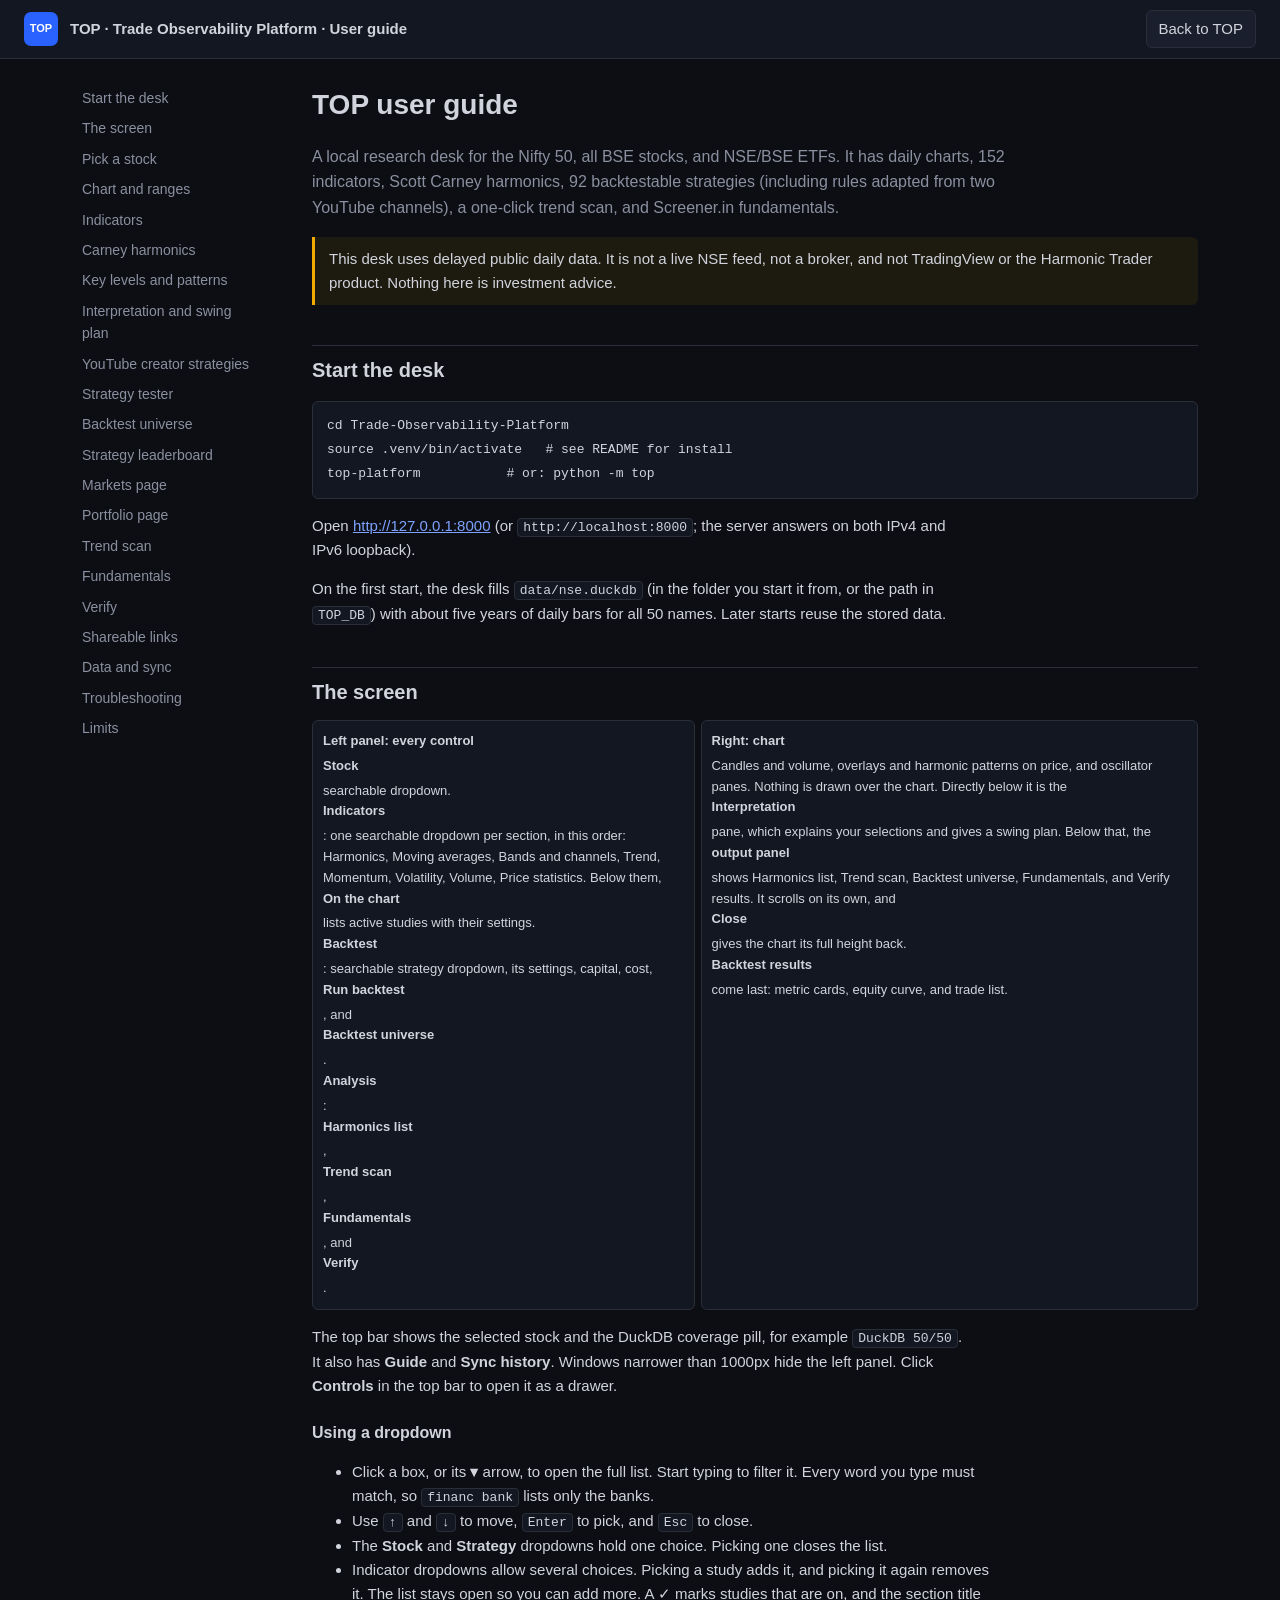
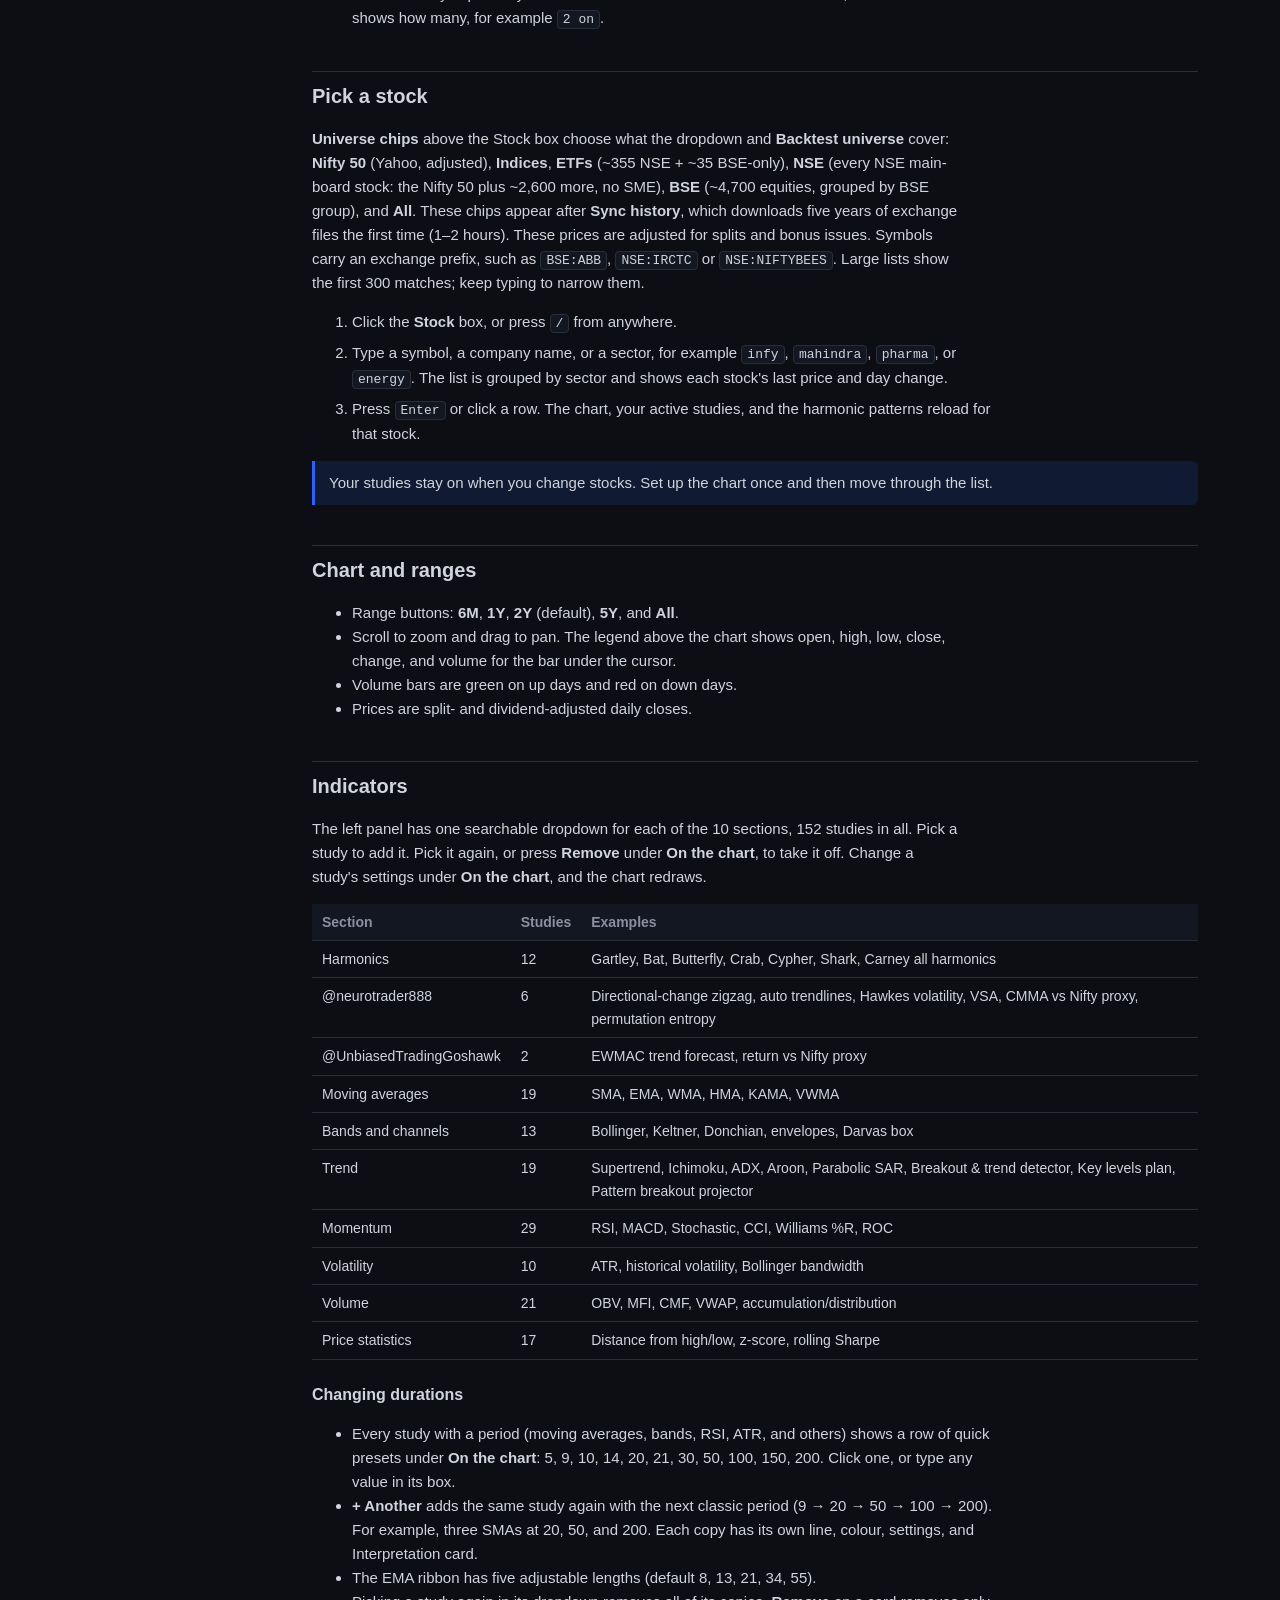
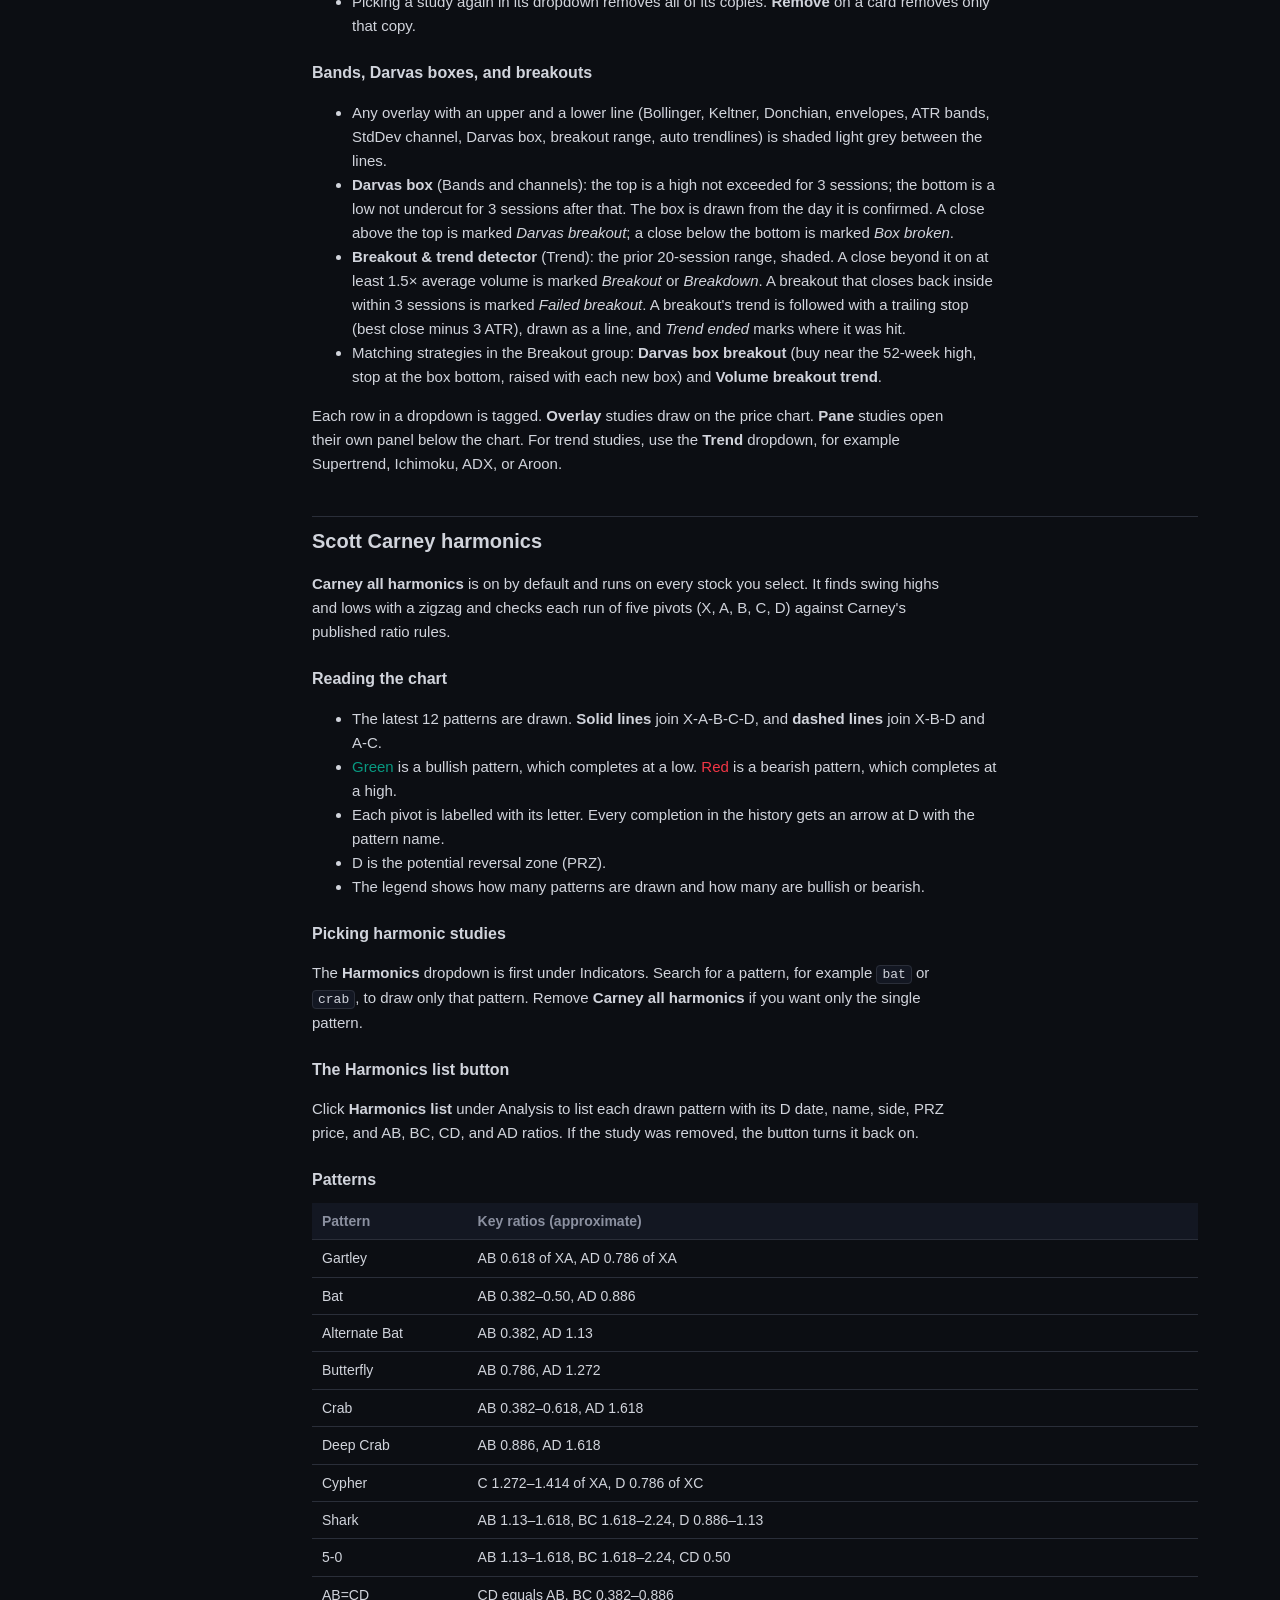
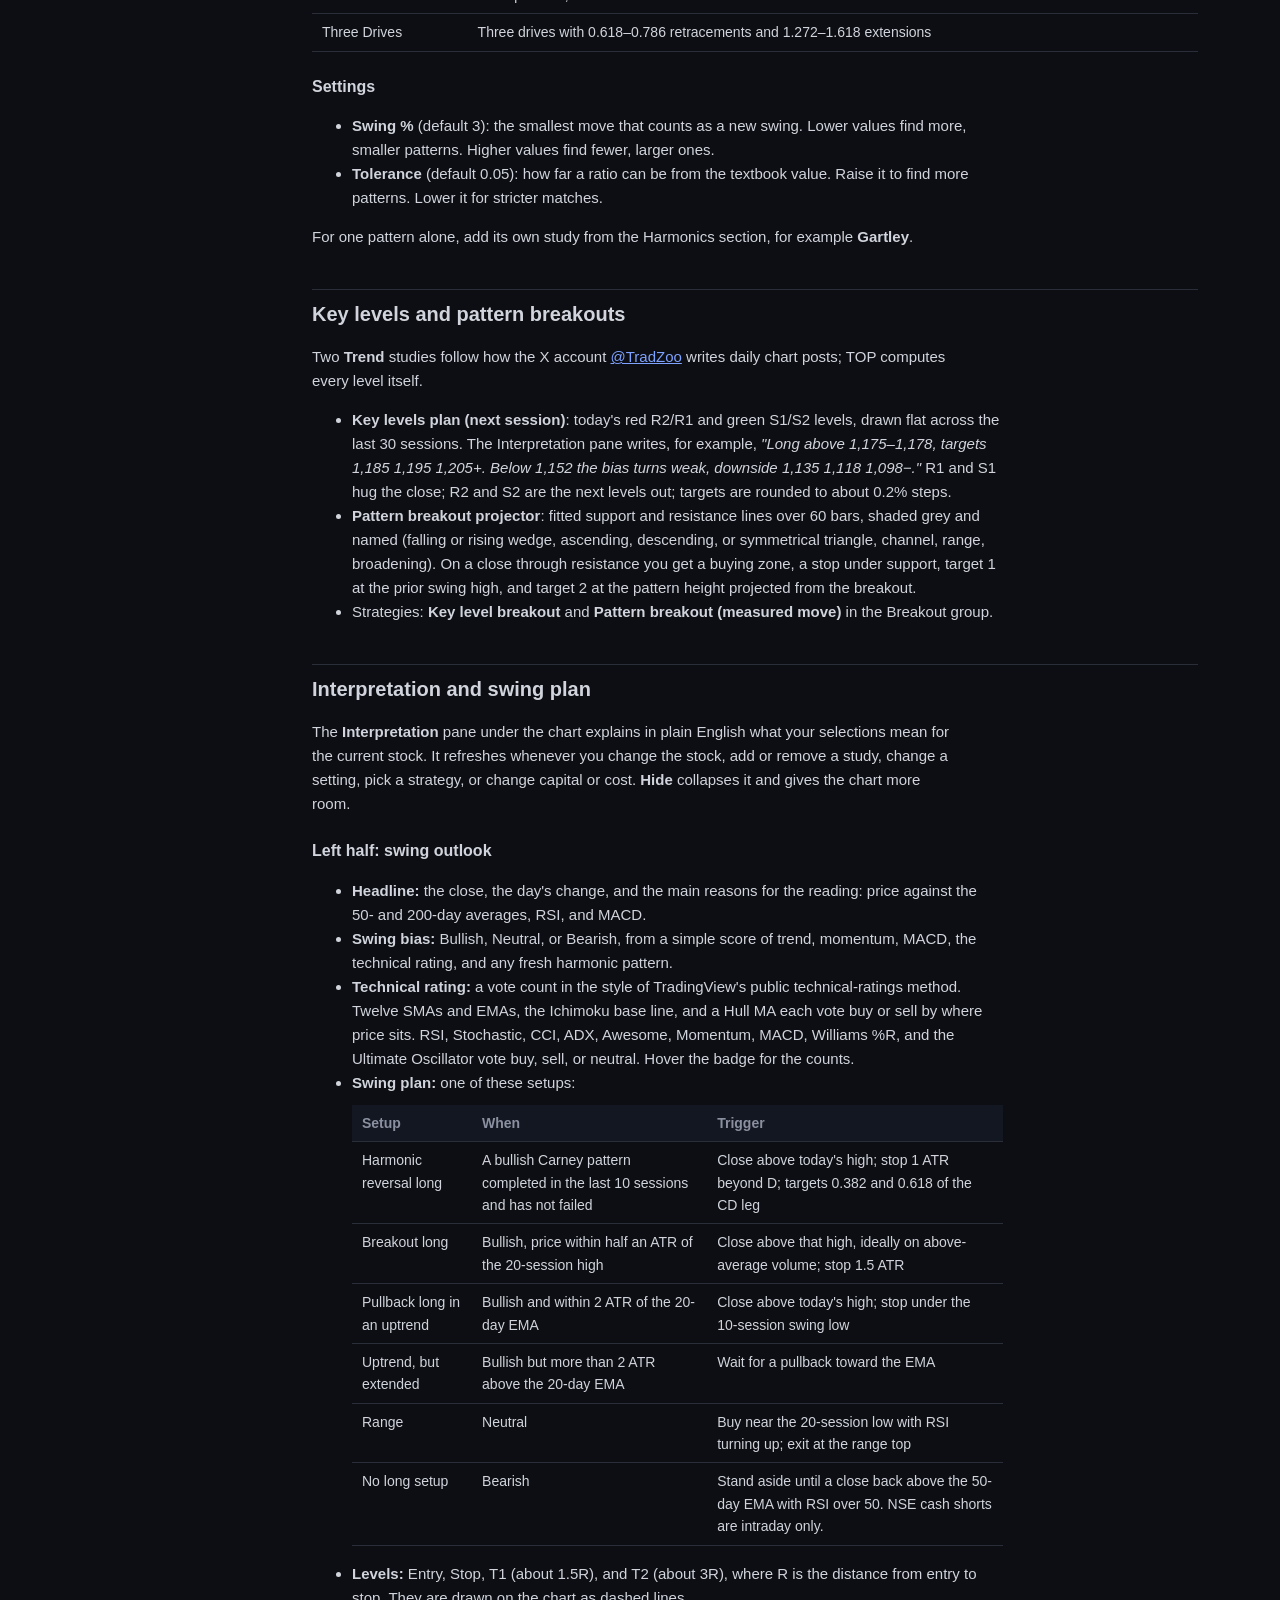
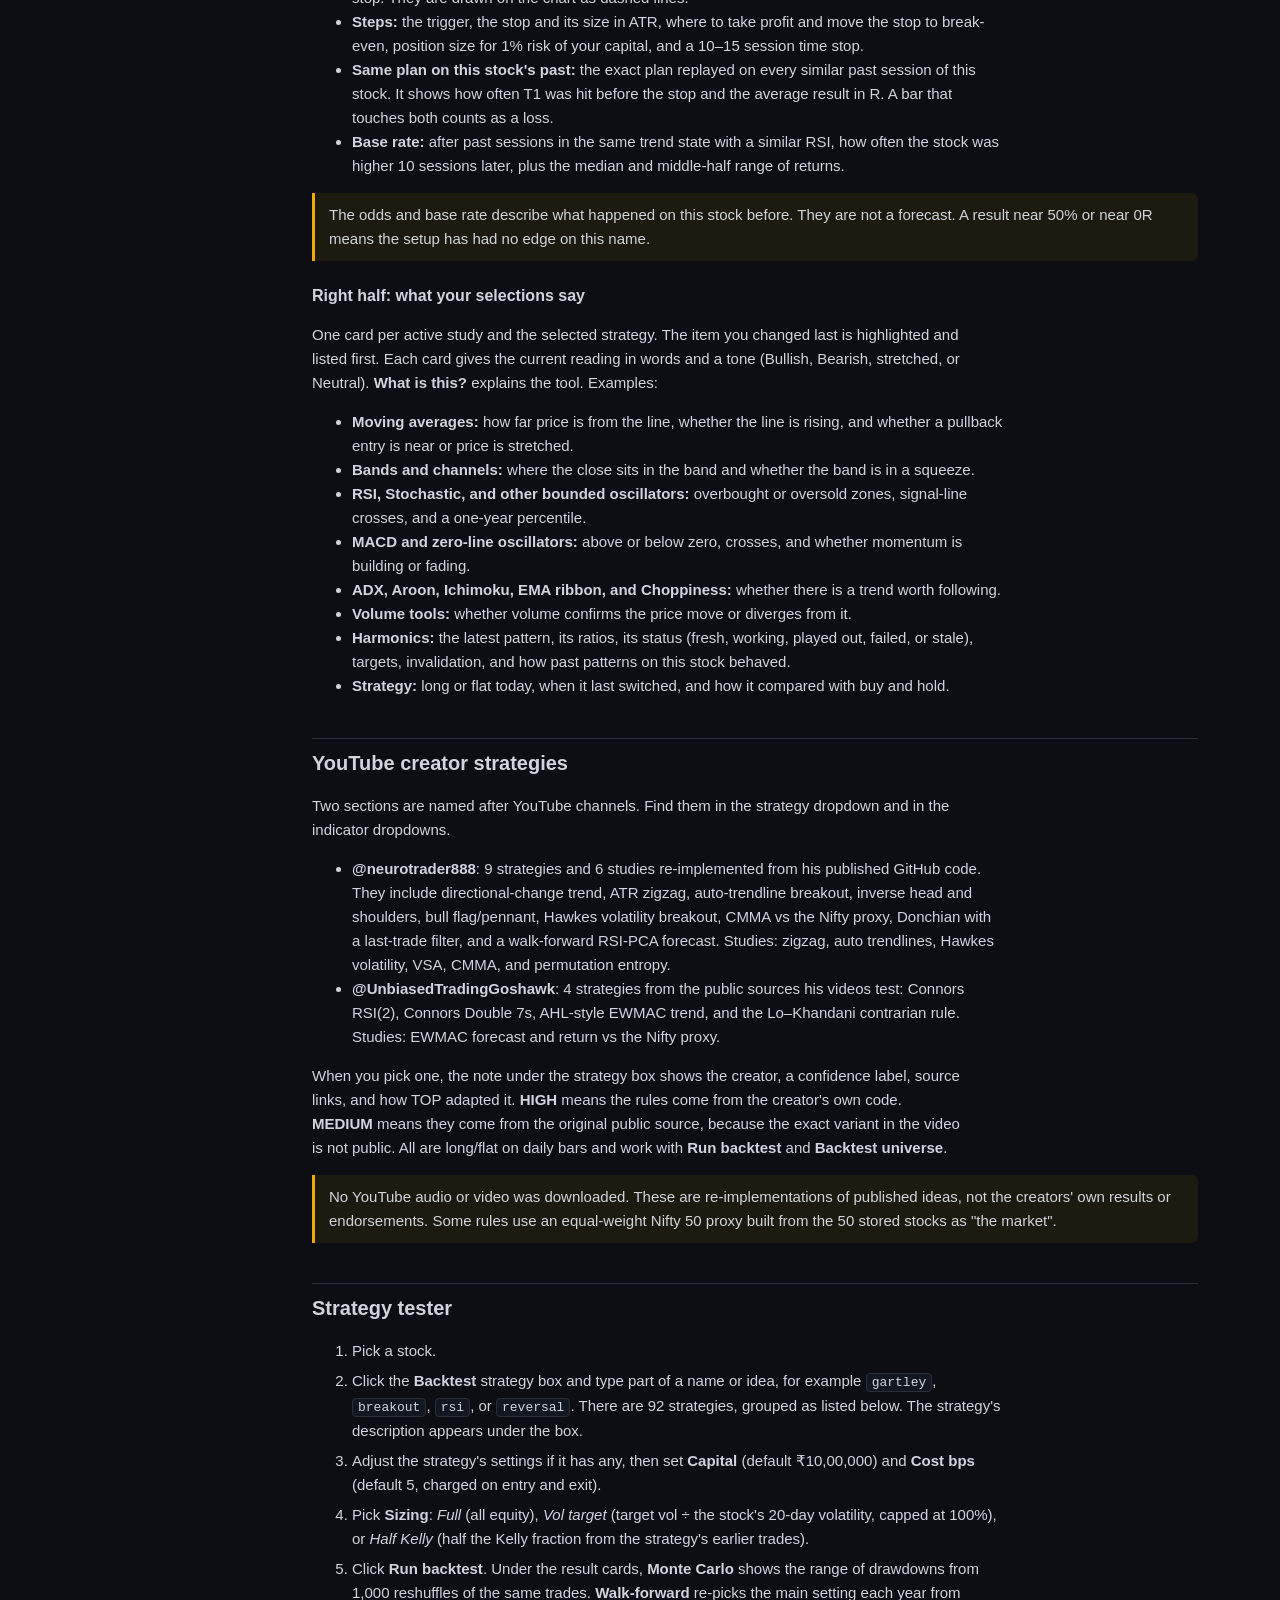
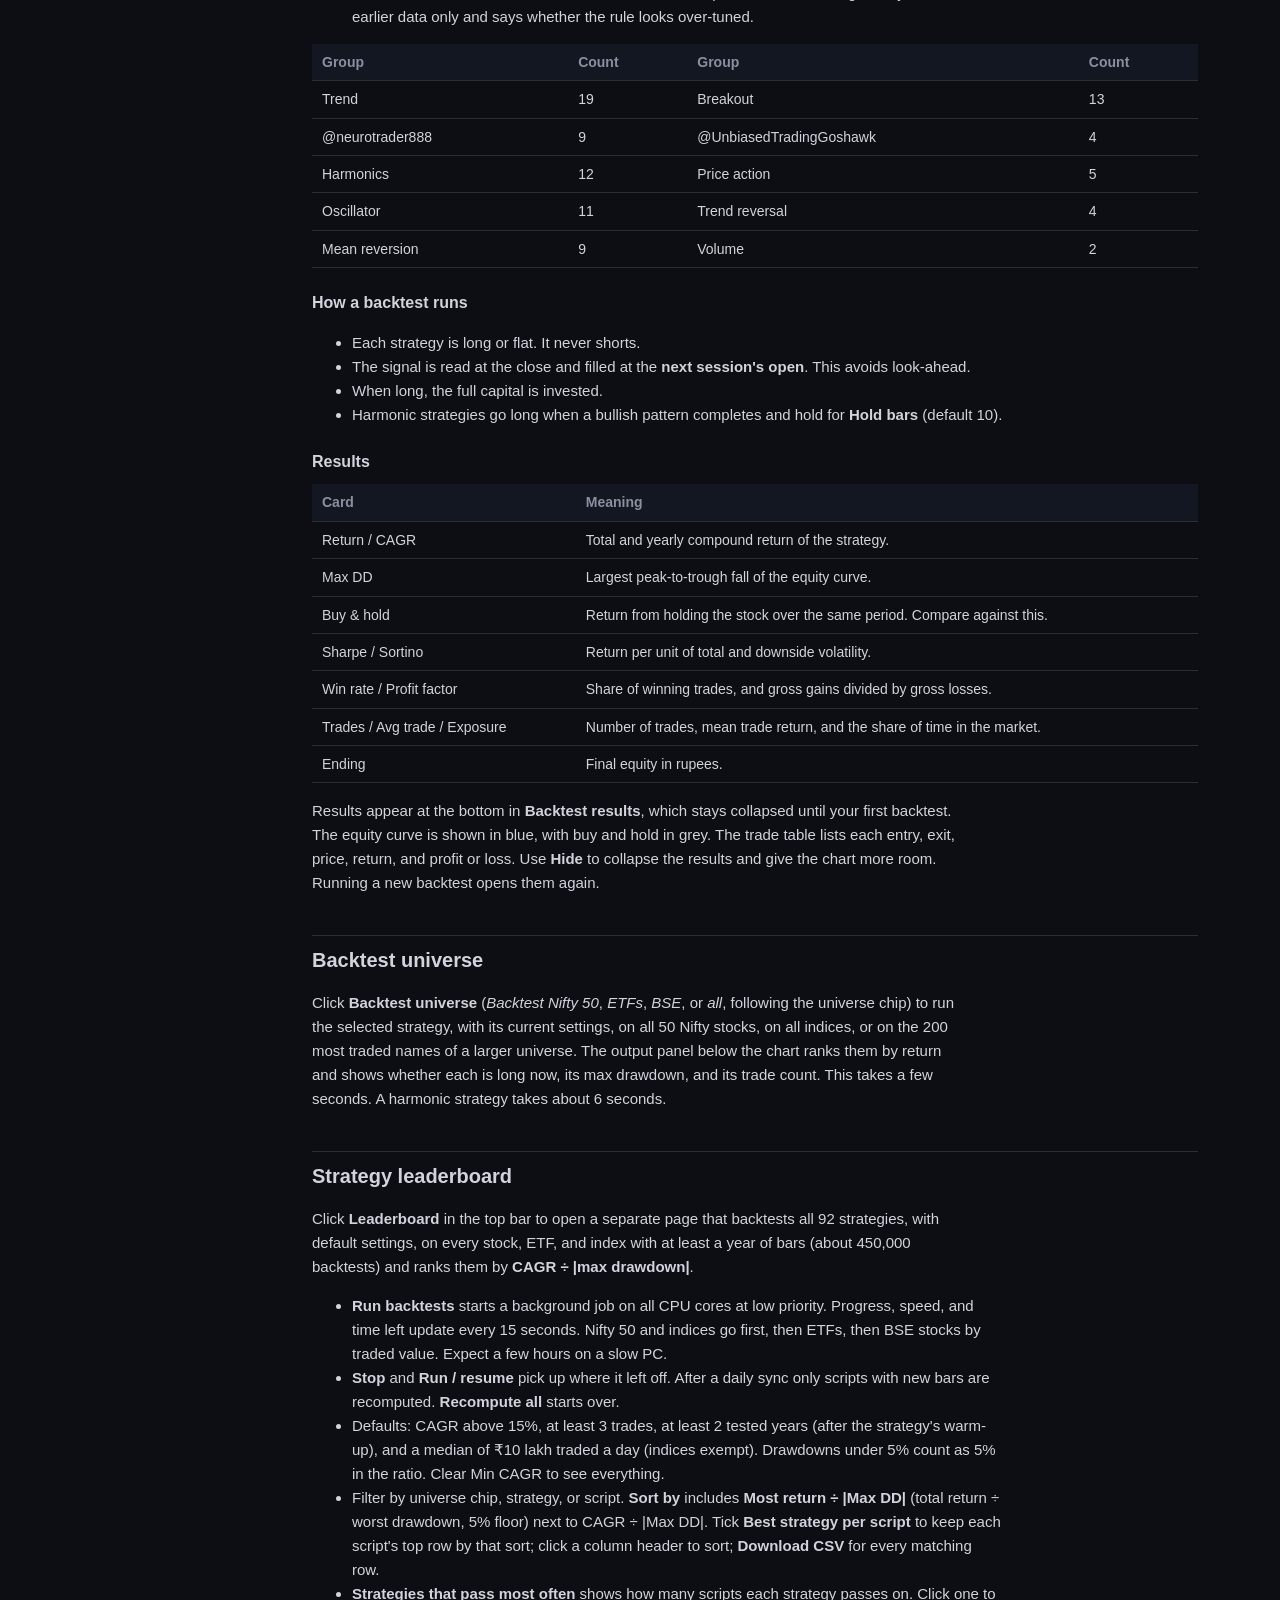
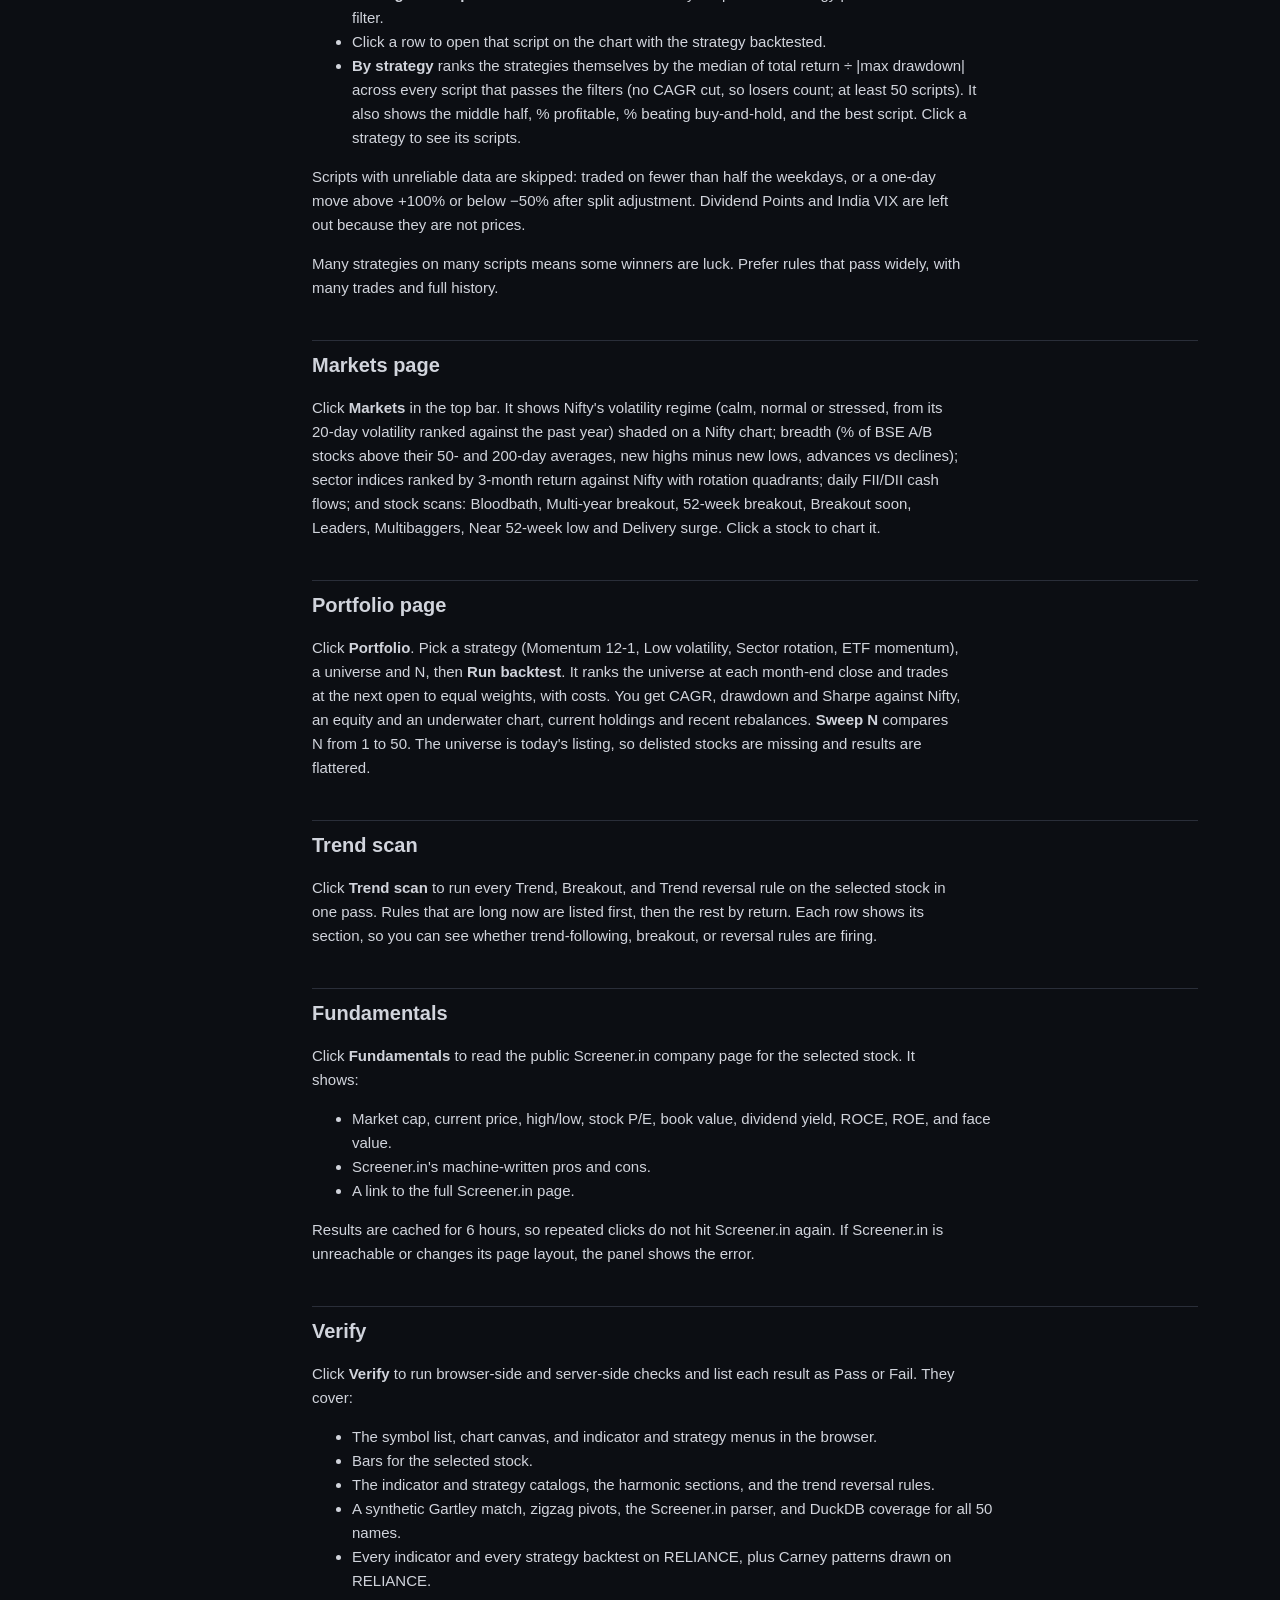
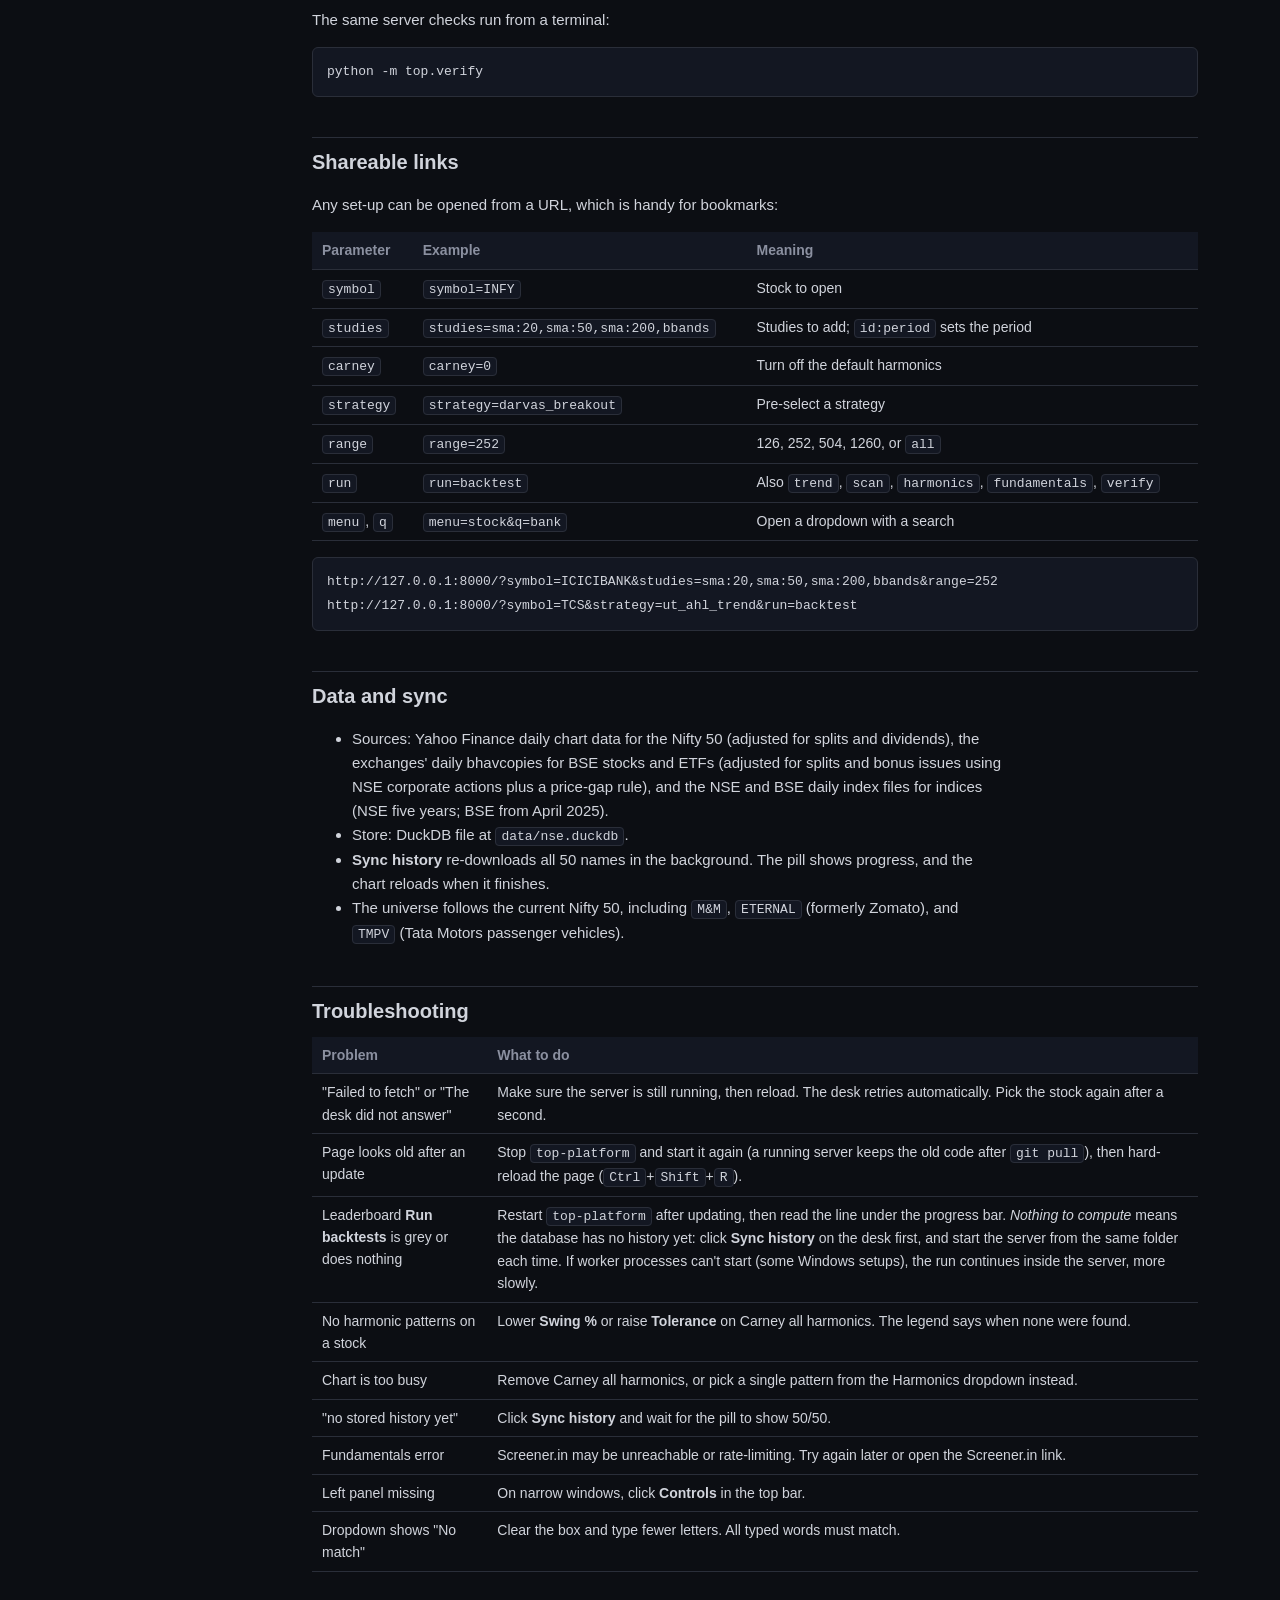
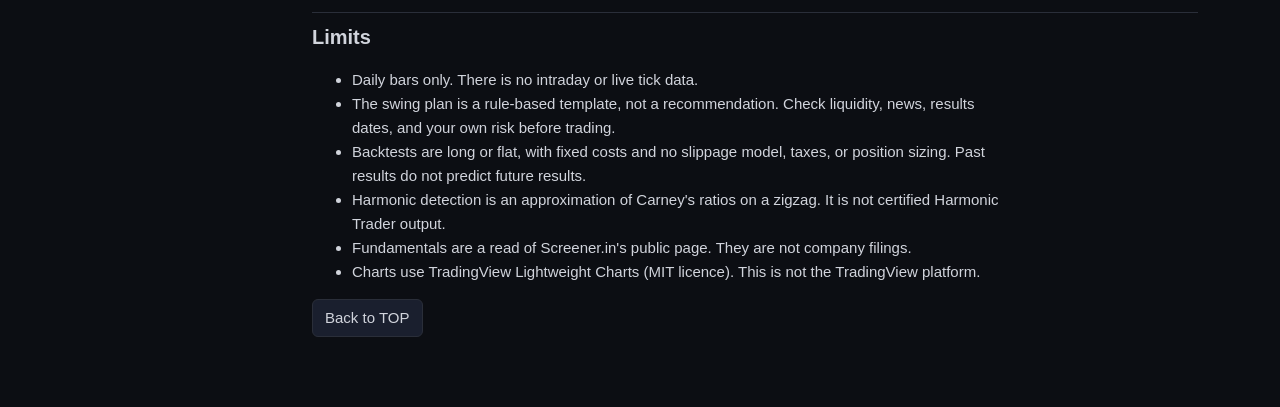
==== top/web/guide.html @ 8bf9bbe1 "Add every NSE main-board stock (~2,600 as NSE:TICKER) with 5 years of history - NSE EQ/BE/BZ stocks " ====
<!DOCTYPE html>
<html lang="en">
<head>
  <meta charset="UTF-8" />
  <meta name="viewport" content="width=device-width, initial-scale=1" />
  <title>TOP · User guide</title>
  <style>
    :root {
      --bg: #0c0e13; --panel: #131722; --line: #2a2e39; --text: #d1d4dc;
      --muted: #8b90a0; --blue: #2962ff; --up: #089981; --down: #f23645; --amber: #f2a900;
    }
    * { box-sizing: border-box; }
    html { scroll-behavior: smooth; }
    body { margin: 0; background: var(--bg); color: var(--text); font: 15px/1.6 "Segoe UI", "Helvetica Neue", sans-serif; }
    a { color: #7ea2ff; }
    header.top {
      position: sticky; top: 0; z-index: 2; display: flex; align-items: center; gap: 12px;
      padding: 10px 24px; background: var(--panel); border-bottom: 1px solid var(--line);
    }
    .mark { width: 34px; height: 34px; display: grid; place-items: center; background: var(--blue); color: #fff; font-size: 11px; font-weight: 700; border-radius: 7px; }
    header.top strong { flex: 1; }
    .btn { display: inline-block; padding: 6px 12px; border: 1px solid var(--line); border-radius: 6px; color: var(--text); text-decoration: none; background: #1a1f2e; }
    .btn:hover { border-color: #4a5168; }
    .layout { display: grid; grid-template-columns: 230px minmax(0, 1fr); max-width: 1180px; margin: 0 auto; }
    nav.toc { position: sticky; top: 55px; align-self: start; max-height: calc(100vh - 55px); overflow: auto; padding: 24px 12px 24px 24px; }
    nav.toc a { display: block; padding: 4px 8px; color: var(--muted); text-decoration: none; border-radius: 5px; font-size: 14px; }
    nav.toc a:hover { color: var(--text); background: var(--panel); }
    main { padding: 24px 32px 80px; min-width: 0; }
    h1 { font-size: 28px; margin: 0 0 6px; }
    h2 { font-size: 20px; margin: 40px 0 10px; padding-top: 8px; border-top: 1px solid var(--line); }
    h3 { font-size: 16px; margin: 22px 0 6px; }
    p, li { max-width: 78ch; }
    .lead { color: var(--muted); font-size: 16px; }
    .note { border-left: 3px solid var(--amber); background: #1d1a10; padding: 10px 14px; border-radius: 0 6px 6px 0; margin: 14px 0; }
    .tip { border-left: 3px solid var(--blue); background: #111a33; padding: 10px 14px; border-radius: 0 6px 6px 0; margin: 14px 0; }
    code, kbd { background: var(--panel); border: 1px solid var(--line); border-radius: 4px; padding: 1px 5px; font-size: 13px; }
    pre { background: var(--panel); border: 1px solid var(--line); border-radius: 6px; padding: 12px 14px; overflow: auto; }
    pre code { border: 0; padding: 0; background: none; }
    table { width: 100%; border-collapse: collapse; margin: 10px 0 16px; font-size: 14px; }
    th, td { text-align: left; padding: 7px 10px; border-bottom: 1px solid var(--line); vertical-align: top; }
    th { color: var(--muted); font-weight: 600; background: var(--panel); }
    .up { color: var(--up); } .down { color: var(--down); }
    .map { display: grid; grid-template-columns: 1fr 2.4fr 1.2fr; gap: 6px; margin: 12px 0; font-size: 13px; }
    .map div { border: 1px solid var(--line); border-radius: 6px; padding: 10px; background: var(--panel); }
    .map .wide { grid-column: 2; }
    .map.two { grid-template-columns: 1fr 1.3fr; }
    .map b { display: block; margin-bottom: 4px; }
    ol.steps li { margin-bottom: 6px; }
    @media (max-width: 860px) {
      .layout { grid-template-columns: 1fr; }
      nav.toc { position: static; max-height: none; padding: 16px 24px 0; }
      main { padding: 16px 20px 60px; }
      .map, .map.two { grid-template-columns: 1fr; } .map .wide { grid-column: auto; }
    }
  </style>
</head>
<body>
  <header class="top">
    <span class="mark">TOP</span>
    <strong>TOP · Trade Observability Platform · User guide</strong>
    <a class="btn" href="/">Back to TOP</a>
  </header>

  <div class="layout">
    <nav class="toc">
      <a href="#start">Start the desk</a>
      <a href="#screen">The screen</a>
      <a href="#stocks">Pick a stock</a>
      <a href="#chart">Chart and ranges</a>
      <a href="#indicators">Indicators</a>
      <a href="#harmonics">Carney harmonics</a>
      <a href="#levels">Key levels and patterns</a>
      <a href="#interpret">Interpretation and swing plan</a>
      <a href="#creators">YouTube creator strategies</a>
      <a href="#backtest">Strategy tester</a>
      <a href="#scan50">Backtest universe</a>
      <a href="#leaderboard">Strategy leaderboard</a>
      <a href="#markets">Markets page</a>
      <a href="#portfolio">Portfolio page</a>
      <a href="#trend">Trend scan</a>
      <a href="#fundamentals">Fundamentals</a>
      <a href="#verify">Verify</a>
      <a href="#links">Shareable links</a>
      <a href="#data">Data and sync</a>
      <a href="#trouble">Troubleshooting</a>
      <a href="#limits">Limits</a>
    </nav>

    <main>
      <h1>TOP user guide</h1>
      <p class="lead">A local research desk for the Nifty 50, all BSE stocks, and NSE/BSE ETFs. It has daily charts, 152 indicators, Scott Carney harmonics, 92 backtestable strategies (including rules adapted from two YouTube channels), a one-click trend scan, and Screener.in fundamentals.</p>
      <div class="note">This desk uses delayed public daily data. It is not a live NSE feed, not a broker, and not TradingView or the Harmonic Trader product. Nothing here is investment advice.</div>

      <h2 id="start">Start the desk</h2>
      <pre><code>cd Trade-Observability-Platform
source .venv/bin/activate   # see README for install
top-platform           # or: python -m top</code></pre>
      <p>Open <a href="http://127.0.0.1:8000">http://127.0.0.1:8000</a> (or <code>http://localhost:8000</code>; the server answers on both IPv4 and IPv6 loopback).</p>
      <p>On the first start, the desk fills <code>data/nse.duckdb</code> (in the folder you start it from, or the path in <code>TOP_DB</code>) with about five years of daily bars for all 50 names. Later starts reuse the stored data.</p>

      <h2 id="screen">The screen</h2>
      <div class="map two">
        <div><b>Left panel: every control</b>
          <b>Stock</b> searchable dropdown.<br />
          <b>Indicators</b>: one searchable dropdown per section, in this order: Harmonics, Moving averages, Bands and channels, Trend, Momentum, Volatility, Volume, Price statistics. Below them, <b>On the chart</b> lists active studies with their settings.<br />
          <b>Backtest</b>: searchable strategy dropdown, its settings, capital, cost, <b>Run backtest</b>, and <b>Backtest universe</b>.<br />
          <b>Analysis</b>: <b>Harmonics list</b>, <b>Trend scan</b>, <b>Fundamentals</b>, and <b>Verify</b>.</div>
        <div><b>Right: chart</b>Candles and volume, overlays and harmonic patterns on price, and oscillator panes. Nothing is drawn over the chart. Directly below it is the <b>Interpretation</b> pane, which explains your selections and gives a swing plan. Below that, the <b>output panel</b> shows Harmonics list, Trend scan, Backtest universe, Fundamentals, and Verify results. It scrolls on its own, and <b>Close</b> gives the chart its full height back. <b>Backtest results</b> come last: metric cards, equity curve, and trade list.</div>
      </div>
      <p>The top bar shows the selected stock and the DuckDB coverage pill, for example <code>DuckDB 50/50</code>. It also has <b>Guide</b> and <b>Sync history</b>. Windows narrower than 1000px hide the left panel. Click <b>Controls</b> in the top bar to open it as a drawer.</p>
      <h3>Using a dropdown</h3>
      <ul>
        <li>Click a box, or its <b>▾</b> arrow, to open the full list. Start typing to filter it. Every word you type must match, so <code>financ bank</code> lists only the banks.</li>
        <li>Use <kbd>↑</kbd> and <kbd>↓</kbd> to move, <kbd>Enter</kbd> to pick, and <kbd>Esc</kbd> to close.</li>
        <li>The <b>Stock</b> and <b>Strategy</b> dropdowns hold one choice. Picking one closes the list.</li>
        <li>Indicator dropdowns allow several choices. Picking a study adds it, and picking it again removes it. The list stays open so you can add more. A ✓ marks studies that are on, and the section title shows how many, for example <code>2 on</code>.</li>
      </ul>

      <h2 id="stocks">Pick a stock</h2>
      <p><b>Universe chips</b> above the Stock box choose what the dropdown and <b>Backtest universe</b> cover: <b>Nifty 50</b> (Yahoo, adjusted), <b>Indices</b>, <b>ETFs</b> (~355 NSE + ~35 BSE-only), <b>NSE</b> (every NSE main-board stock: the Nifty 50 plus ~2,600 more, no SME), <b>BSE</b> (~4,700 equities, grouped by BSE group), and <b>All</b>. These chips appear after <b>Sync history</b>, which downloads five years of exchange files the first time (1–2 hours). These prices are adjusted for splits and bonus issues. Symbols carry an exchange prefix, such as <code>BSE:ABB</code>, <code>NSE:IRCTC</code> or <code>NSE:NIFTYBEES</code>. Large lists show the first 300 matches; keep typing to narrow them.</p>
      <ol class="steps">
        <li>Click the <b>Stock</b> box, or press <kbd>/</kbd> from anywhere.</li>
        <li>Type a symbol, a company name, or a sector, for example <code>infy</code>, <code>mahindra</code>, <code>pharma</code>, or <code>energy</code>. The list is grouped by sector and shows each stock's last price and day change.</li>
        <li>Press <kbd>Enter</kbd> or click a row. The chart, your active studies, and the harmonic patterns reload for that stock.</li>
      </ol>
      <div class="tip">Your studies stay on when you change stocks. Set up the chart once and then move through the list.</div>

      <h2 id="chart">Chart and ranges</h2>
      <ul>
        <li>Range buttons: <b>6M</b>, <b>1Y</b>, <b>2Y</b> (default), <b>5Y</b>, and <b>All</b>.</li>
        <li>Scroll to zoom and drag to pan. The legend above the chart shows open, high, low, close, change, and volume for the bar under the cursor.</li>
        <li>Volume bars are green on up days and red on down days.</li>
        <li>Prices are split- and dividend-adjusted daily closes.</li>
      </ul>

      <h2 id="indicators">Indicators</h2>
      <p>The left panel has one searchable dropdown for each of the 10 sections, 152 studies in all. Pick a study to add it. Pick it again, or press <b>Remove</b> under <b>On the chart</b>, to take it off. Change a study's settings under <b>On the chart</b>, and the chart redraws.</p>
      <table>
        <thead><tr><th>Section</th><th>Studies</th><th>Examples</th></tr></thead>
        <tbody>
          <tr><td>Harmonics</td><td>12</td><td>Gartley, Bat, Butterfly, Crab, Cypher, Shark, Carney all harmonics</td></tr>
          <tr><td>@neurotrader888</td><td>6</td><td>Directional-change zigzag, auto trendlines, Hawkes volatility, VSA, CMMA vs Nifty proxy, permutation entropy</td></tr>
          <tr><td>@UnbiasedTradingGoshawk</td><td>2</td><td>EWMAC trend forecast, return vs Nifty proxy</td></tr>
          <tr><td>Moving averages</td><td>19</td><td>SMA, EMA, WMA, HMA, KAMA, VWMA</td></tr>
          <tr><td>Bands and channels</td><td>13</td><td>Bollinger, Keltner, Donchian, envelopes, Darvas box</td></tr>
          <tr><td>Trend</td><td>19</td><td>Supertrend, Ichimoku, ADX, Aroon, Parabolic SAR, Breakout &amp; trend detector, Key levels plan, Pattern breakout projector</td></tr>
          <tr><td>Momentum</td><td>29</td><td>RSI, MACD, Stochastic, CCI, Williams %R, ROC</td></tr>
          <tr><td>Volatility</td><td>10</td><td>ATR, historical volatility, Bollinger bandwidth</td></tr>
          <tr><td>Volume</td><td>21</td><td>OBV, MFI, CMF, VWAP, accumulation/distribution</td></tr>
          <tr><td>Price statistics</td><td>17</td><td>Distance from high/low, z-score, rolling Sharpe</td></tr>
        </tbody>
      </table>
      <h3>Changing durations</h3>
      <ul>
        <li>Every study with a period (moving averages, bands, RSI, ATR, and others) shows a row of quick presets under <b>On the chart</b>: 5, 9, 10, 14, 20, 21, 30, 50, 100, 150, 200. Click one, or type any value in its box.</li>
        <li><b>+ Another</b> adds the same study again with the next classic period (9 → 20 → 50 → 100 → 200). For example, three SMAs at 20, 50, and 200. Each copy has its own line, colour, settings, and Interpretation card.</li>
        <li>The EMA ribbon has five adjustable lengths (default 8, 13, 21, 34, 55).</li>
        <li>Picking a study again in its dropdown removes all of its copies. <b>Remove</b> on a card removes only that copy.</li>
      </ul>
      <h3>Bands, Darvas boxes, and breakouts</h3>
      <ul>
        <li>Any overlay with an upper and a lower line (Bollinger, Keltner, Donchian, envelopes, ATR bands, StdDev channel, Darvas box, breakout range, auto trendlines) is shaded light grey between the lines.</li>
        <li><b>Darvas box</b> (Bands and channels): the top is a high not exceeded for 3 sessions; the bottom is a low not undercut for 3 sessions after that. The box is drawn from the day it is confirmed. A close above the top is marked <i>Darvas breakout</i>; a close below the bottom is marked <i>Box broken</i>.</li>
        <li><b>Breakout &amp; trend detector</b> (Trend): the prior 20-session range, shaded. A close beyond it on at least 1.5× average volume is marked <i>Breakout</i> or <i>Breakdown</i>. A breakout that closes back inside within 3 sessions is marked <i>Failed breakout</i>. A breakout's trend is followed with a trailing stop (best close minus 3 ATR), drawn as a line, and <i>Trend ended</i> marks where it was hit.</li>
        <li>Matching strategies in the Breakout group: <b>Darvas box breakout</b> (buy near the 52-week high, stop at the box bottom, raised with each new box) and <b>Volume breakout trend</b>.</li>
      </ul>
      <p>Each row in a dropdown is tagged. <b>Overlay</b> studies draw on the price chart. <b>Pane</b> studies open their own panel below the chart. For trend studies, use the <b>Trend</b> dropdown, for example Supertrend, Ichimoku, ADX, or Aroon.</p>

      <h2 id="harmonics">Scott Carney harmonics</h2>
      <p><b>Carney all harmonics</b> is on by default and runs on every stock you select. It finds swing highs and lows with a zigzag and checks each run of five pivots (X, A, B, C, D) against Carney's published ratio rules.</p>
      <h3>Reading the chart</h3>
      <ul>
        <li>The latest 12 patterns are drawn. <b>Solid lines</b> join X-A-B-C-D, and <b>dashed lines</b> join X-B-D and A-C.</li>
        <li><span class="up">Green</span> is a bullish pattern, which completes at a low. <span class="down">Red</span> is a bearish pattern, which completes at a high.</li>
        <li>Each pivot is labelled with its letter. Every completion in the history gets an arrow at D with the pattern name.</li>
        <li>D is the potential reversal zone (PRZ).</li>
        <li>The legend shows how many patterns are drawn and how many are bullish or bearish.</li>
      </ul>
      <h3>Picking harmonic studies</h3>
      <p>The <b>Harmonics</b> dropdown is first under Indicators. Search for a pattern, for example <code>bat</code> or <code>crab</code>, to draw only that pattern. Remove <b>Carney all harmonics</b> if you want only the single pattern.</p>
      <h3>The Harmonics list button</h3>
      <p>Click <b>Harmonics list</b> under Analysis to list each drawn pattern with its D date, name, side, PRZ price, and AB, BC, CD, and AD ratios. If the study was removed, the button turns it back on.</p>
      <h3>Patterns</h3>
      <table>
        <thead><tr><th>Pattern</th><th>Key ratios (approximate)</th></tr></thead>
        <tbody>
          <tr><td>Gartley</td><td>AB 0.618 of XA, AD 0.786 of XA</td></tr>
          <tr><td>Bat</td><td>AB 0.382–0.50, AD 0.886</td></tr>
          <tr><td>Alternate Bat</td><td>AB 0.382, AD 1.13</td></tr>
          <tr><td>Butterfly</td><td>AB 0.786, AD 1.272</td></tr>
          <tr><td>Crab</td><td>AB 0.382–0.618, AD 1.618</td></tr>
          <tr><td>Deep Crab</td><td>AB 0.886, AD 1.618</td></tr>
          <tr><td>Cypher</td><td>C 1.272–1.414 of XA, D 0.786 of XC</td></tr>
          <tr><td>Shark</td><td>AB 1.13–1.618, BC 1.618–2.24, D 0.886–1.13</td></tr>
          <tr><td>5-0</td><td>AB 1.13–1.618, BC 1.618–2.24, CD 0.50</td></tr>
          <tr><td>AB=CD</td><td>CD equals AB, BC 0.382–0.886</td></tr>
          <tr><td>Three Drives</td><td>Three drives with 0.618–0.786 retracements and 1.272–1.618 extensions</td></tr>
        </tbody>
      </table>
      <h3>Settings</h3>
      <ul>
        <li><b>Swing %</b> (default 3): the smallest move that counts as a new swing. Lower values find more, smaller patterns. Higher values find fewer, larger ones.</li>
        <li><b>Tolerance</b> (default 0.05): how far a ratio can be from the textbook value. Raise it to find more patterns. Lower it for stricter matches.</li>
      </ul>
      <p>For one pattern alone, add its own study from the Harmonics section, for example <b>Gartley</b>.</p>

      <h2 id="levels">Key levels and pattern breakouts</h2>
      <p>Two <b>Trend</b> studies follow how the X account <a href="https://x.com/TradZoo" target="_blank" rel="noreferrer">@TradZoo</a> writes daily chart posts; TOP computes every level itself.</p>
      <ul>
        <li><b>Key levels plan (next session)</b>: today's red R2/R1 and green S1/S2 levels, drawn flat across the last 30 sessions. The Interpretation pane writes, for example, <i>"Long above 1,175–1,178, targets 1,185 1,195 1,205+. Below 1,152 the bias turns weak, downside 1,135 1,118 1,098−."</i> R1 and S1 hug the close; R2 and S2 are the next levels out; targets are rounded to about 0.2% steps.</li>
        <li><b>Pattern breakout projector</b>: fitted support and resistance lines over 60 bars, shaded grey and named (falling or rising wedge, ascending, descending, or symmetrical triangle, channel, range, broadening). On a close through resistance you get a buying zone, a stop under support, target 1 at the prior swing high, and target 2 at the pattern height projected from the breakout.</li>
        <li>Strategies: <b>Key level breakout</b> and <b>Pattern breakout (measured move)</b> in the Breakout group.</li>
      </ul>

      <h2 id="interpret">Interpretation and swing plan</h2>
      <p>The <b>Interpretation</b> pane under the chart explains in plain English what your selections mean for the current stock. It refreshes whenever you change the stock, add or remove a study, change a setting, pick a strategy, or change capital or cost. <b>Hide</b> collapses it and gives the chart more room.</p>
      <h3>Left half: swing outlook</h3>
      <ul>
        <li><b>Headline:</b> the close, the day's change, and the main reasons for the reading: price against the 50- and 200-day averages, RSI, and MACD.</li>
        <li><b>Swing bias:</b> Bullish, Neutral, or Bearish, from a simple score of trend, momentum, MACD, the technical rating, and any fresh harmonic pattern.</li>
        <li><b>Technical rating:</b> a vote count in the style of TradingView's public technical-ratings method. Twelve SMAs and EMAs, the Ichimoku base line, and a Hull MA each vote buy or sell by where price sits. RSI, Stochastic, CCI, ADX, Awesome, Momentum, MACD, Williams %R, and the Ultimate Oscillator vote buy, sell, or neutral. Hover the badge for the counts.</li>
        <li><b>Swing plan:</b> one of these setups:
          <table>
            <thead><tr><th>Setup</th><th>When</th><th>Trigger</th></tr></thead>
            <tbody>
              <tr><td>Harmonic reversal long</td><td>A bullish Carney pattern completed in the last 10 sessions and has not failed</td><td>Close above today's high; stop 1 ATR beyond D; targets 0.382 and 0.618 of the CD leg</td></tr>
              <tr><td>Breakout long</td><td>Bullish, price within half an ATR of the 20-session high</td><td>Close above that high, ideally on above-average volume; stop 1.5 ATR</td></tr>
              <tr><td>Pullback long in an uptrend</td><td>Bullish and within 2 ATR of the 20-day EMA</td><td>Close above today's high; stop under the 10-session swing low</td></tr>
              <tr><td>Uptrend, but extended</td><td>Bullish but more than 2 ATR above the 20-day EMA</td><td>Wait for a pullback toward the EMA</td></tr>
              <tr><td>Range</td><td>Neutral</td><td>Buy near the 20-session low with RSI turning up; exit at the range top</td></tr>
              <tr><td>No long setup</td><td>Bearish</td><td>Stand aside until a close back above the 50-day EMA with RSI over 50. NSE cash shorts are intraday only.</td></tr>
            </tbody>
          </table>
        </li>
        <li><b>Levels:</b> Entry, Stop, T1 (about 1.5R), and T2 (about 3R), where R is the distance from entry to stop. They are drawn on the chart as dashed lines.</li>
        <li><b>Steps:</b> the trigger, the stop and its size in ATR, where to take profit and move the stop to break-even, position size for 1% risk of your capital, and a 10–15 session time stop.</li>
        <li><b>Same plan on this stock's past:</b> the exact plan replayed on every similar past session of this stock. It shows how often T1 was hit before the stop and the average result in R. A bar that touches both counts as a loss.</li>
        <li><b>Base rate:</b> after past sessions in the same trend state with a similar RSI, how often the stock was higher 10 sessions later, plus the median and middle-half range of returns.</li>
      </ul>
      <div class="note">The odds and base rate describe what happened on this stock before. They are not a forecast. A result near 50% or near 0R means the setup has had no edge on this name.</div>
      <h3>Right half: what your selections say</h3>
      <p>One card per active study and the selected strategy. The item you changed last is highlighted and listed first. Each card gives the current reading in words and a tone (Bullish, Bearish, stretched, or Neutral). <b>What is this?</b> explains the tool. Examples:</p>
      <ul>
        <li><b>Moving averages:</b> how far price is from the line, whether the line is rising, and whether a pullback entry is near or price is stretched.</li>
        <li><b>Bands and channels:</b> where the close sits in the band and whether the band is in a squeeze.</li>
        <li><b>RSI, Stochastic, and other bounded oscillators:</b> overbought or oversold zones, signal-line crosses, and a one-year percentile.</li>
        <li><b>MACD and zero-line oscillators:</b> above or below zero, crosses, and whether momentum is building or fading.</li>
        <li><b>ADX, Aroon, Ichimoku, EMA ribbon, and Choppiness:</b> whether there is a trend worth following.</li>
        <li><b>Volume tools:</b> whether volume confirms the price move or diverges from it.</li>
        <li><b>Harmonics:</b> the latest pattern, its ratios, its status (fresh, working, played out, failed, or stale), targets, invalidation, and how past patterns on this stock behaved.</li>
        <li><b>Strategy:</b> long or flat today, when it last switched, and how it compared with buy and hold.</li>
      </ul>

      <h2 id="creators">YouTube creator strategies</h2>
      <p>Two sections are named after YouTube channels. Find them in the strategy dropdown and in the indicator dropdowns.</p>
      <ul>
        <li><b>@neurotrader888</b>: 9 strategies and 6 studies re-implemented from his published GitHub code. They include directional-change trend, ATR zigzag, auto-trendline breakout, inverse head and shoulders, bull flag/pennant, Hawkes volatility breakout, CMMA vs the Nifty proxy, Donchian with a last-trade filter, and a walk-forward RSI-PCA forecast. Studies: zigzag, auto trendlines, Hawkes volatility, VSA, CMMA, and permutation entropy.</li>
        <li><b>@UnbiasedTradingGoshawk</b>: 4 strategies from the public sources his videos test: Connors RSI(2), Connors Double 7s, AHL-style EWMAC trend, and the Lo–Khandani contrarian rule. Studies: EWMAC forecast and return vs the Nifty proxy.</li>
      </ul>
      <p>When you pick one, the note under the strategy box shows the creator, a confidence label, source links, and how TOP adapted it. <b>HIGH</b> means the rules come from the creator's own code. <b>MEDIUM</b> means they come from the original public source, because the exact variant in the video is not public. All are long/flat on daily bars and work with <b>Run backtest</b> and <b>Backtest universe</b>.</p>
      <div class="note">No YouTube audio or video was downloaded. These are re-implementations of published ideas, not the creators' own results or endorsements. Some rules use an equal-weight Nifty 50 proxy built from the 50 stored stocks as "the market".</div>

      <h2 id="backtest">Strategy tester</h2>
      <ol class="steps">
        <li>Pick a stock.</li>
        <li>Click the <b>Backtest</b> strategy box and type part of a name or idea, for example <code>gartley</code>, <code>breakout</code>, <code>rsi</code>, or <code>reversal</code>. There are 92 strategies, grouped as listed below. The strategy's description appears under the box.</li>
        <li>Adjust the strategy's settings if it has any, then set <b>Capital</b> (default ₹10,00,000) and <b>Cost bps</b> (default 5, charged on entry and exit).</li>
        <li>Pick <b>Sizing</b>: <i>Full</i> (all equity), <i>Vol target</i> (target vol ÷ the stock's 20-day volatility, capped at 100%), or <i>Half Kelly</i> (half the Kelly fraction from the strategy's earlier trades).</li>
        <li>Click <b>Run backtest</b>. Under the result cards, <b>Monte Carlo</b> shows the range of drawdowns from 1,000 reshuffles of the same trades. <b>Walk-forward</b> re-picks the main setting each year from earlier data only and says whether the rule looks over-tuned.</li>
      </ol>
      <table>
        <thead><tr><th>Group</th><th>Count</th><th>Group</th><th>Count</th></tr></thead>
        <tbody>
          <tr><td>Trend</td><td>19</td><td>Breakout</td><td>13</td></tr>
          <tr><td>@neurotrader888</td><td>9</td><td>@UnbiasedTradingGoshawk</td><td>4</td></tr>
          <tr><td>Harmonics</td><td>12</td><td>Price action</td><td>5</td></tr>
          <tr><td>Oscillator</td><td>11</td><td>Trend reversal</td><td>4</td></tr>
          <tr><td>Mean reversion</td><td>9</td><td>Volume</td><td>2</td></tr>
        </tbody>
      </table>
      <h3>How a backtest runs</h3>
      <ul>
        <li>Each strategy is long or flat. It never shorts.</li>
        <li>The signal is read at the close and filled at the <b>next session's open</b>. This avoids look-ahead.</li>
        <li>When long, the full capital is invested.</li>
        <li>Harmonic strategies go long when a bullish pattern completes and hold for <b>Hold bars</b> (default 10).</li>
      </ul>
      <h3>Results</h3>
      <table>
        <thead><tr><th>Card</th><th>Meaning</th></tr></thead>
        <tbody>
          <tr><td>Return / CAGR</td><td>Total and yearly compound return of the strategy.</td></tr>
          <tr><td>Max DD</td><td>Largest peak-to-trough fall of the equity curve.</td></tr>
          <tr><td>Buy &amp; hold</td><td>Return from holding the stock over the same period. Compare against this.</td></tr>
          <tr><td>Sharpe / Sortino</td><td>Return per unit of total and downside volatility.</td></tr>
          <tr><td>Win rate / Profit factor</td><td>Share of winning trades, and gross gains divided by gross losses.</td></tr>
          <tr><td>Trades / Avg trade / Exposure</td><td>Number of trades, mean trade return, and the share of time in the market.</td></tr>
          <tr><td>Ending</td><td>Final equity in rupees.</td></tr>
        </tbody>
      </table>
      <p>Results appear at the bottom in <b>Backtest results</b>, which stays collapsed until your first backtest. The equity curve is shown in blue, with buy and hold in grey. The trade table lists each entry, exit, price, return, and profit or loss. Use <b>Hide</b> to collapse the results and give the chart more room. Running a new backtest opens them again.</p>

      <h2 id="scan50">Backtest universe</h2>
      <p>Click <b>Backtest universe</b> (<i>Backtest Nifty 50</i>, <i>ETFs</i>, <i>BSE</i>, or <i>all</i>, following the universe chip) to run the selected strategy, with its current settings, on all 50 Nifty stocks, on all indices, or on the 200 most traded names of a larger universe. The output panel below the chart ranks them by return and shows whether each is long now, its max drawdown, and its trade count. This takes a few seconds. A harmonic strategy takes about 6 seconds.</p>

      <h2 id="leaderboard">Strategy leaderboard</h2>
      <p>Click <b>Leaderboard</b> in the top bar to open a separate page that backtests all 92 strategies, with default settings, on every stock, ETF, and index with at least a year of bars (about 450,000 backtests) and ranks them by <b>CAGR ÷ |max drawdown|</b>.</p>
      <ul>
        <li><b>Run backtests</b> starts a background job on all CPU cores at low priority. Progress, speed, and time left update every 15 seconds. Nifty 50 and indices go first, then ETFs, then BSE stocks by traded value. Expect a few hours on a slow PC.</li>
        <li><b>Stop</b> and <b>Run / resume</b> pick up where it left off. After a daily sync only scripts with new bars are recomputed. <b>Recompute all</b> starts over.</li>
        <li>Defaults: CAGR above 15%, at least 3 trades, at least 2 tested years (after the strategy's warm-up), and a median of ₹10 lakh traded a day (indices exempt). Drawdowns under 5% count as 5% in the ratio. Clear Min CAGR to see everything.</li>
        <li>Filter by universe chip, strategy, or script. <b>Sort by</b> includes <b>Most return ÷ |Max DD|</b> (total return ÷ worst drawdown, 5% floor) next to CAGR ÷ |Max DD|. Tick <b>Best strategy per script</b> to keep each script's top row by that sort; click a column header to sort; <b>Download CSV</b> for every matching row.</li>
        <li><b>Strategies that pass most often</b> shows how many scripts each strategy passes on. Click one to filter.</li>
        <li>Click a row to open that script on the chart with the strategy backtested.</li>
        <li><b>By strategy</b> ranks the strategies themselves by the median of total return ÷ |max drawdown| across every script that passes the filters (no CAGR cut, so losers count; at least 50 scripts). It also shows the middle half, % profitable, % beating buy-and-hold, and the best script. Click a strategy to see its scripts.</li>
      </ul>
      <p>Scripts with unreliable data are skipped: traded on fewer than half the weekdays, or a one-day move above +100% or below −50% after split adjustment. Dividend Points and India VIX are left out because they are not prices.</p>
      <p>Many strategies on many scripts means some winners are luck. Prefer rules that pass widely, with many trades and full history.</p>

      <h2 id="markets">Markets page</h2>
      <p>Click <b>Markets</b> in the top bar. It shows Nifty's volatility regime (calm, normal or stressed, from its 20-day volatility ranked against the past year) shaded on a Nifty chart; breadth (% of BSE A/B stocks above their 50- and 200-day averages, new highs minus new lows, advances vs declines); sector indices ranked by 3-month return against Nifty with rotation quadrants; daily FII/DII cash flows; and stock scans: Bloodbath, Multi-year breakout, 52-week breakout, Breakout soon, Leaders, Multibaggers, Near 52-week low and Delivery surge. Click a stock to chart it.</p>

      <h2 id="portfolio">Portfolio page</h2>
      <p>Click <b>Portfolio</b>. Pick a strategy (Momentum 12-1, Low volatility, Sector rotation, ETF momentum), a universe and N, then <b>Run backtest</b>. It ranks the universe at each month-end close and trades at the next open to equal weights, with costs. You get CAGR, drawdown and Sharpe against Nifty, an equity and an underwater chart, current holdings and recent rebalances. <b>Sweep N</b> compares N from 1 to 50. The universe is today's listing, so delisted stocks are missing and results are flattered.</p>

      <h2 id="trend">Trend scan</h2>
      <p>Click <b>Trend scan</b> to run every Trend, Breakout, and Trend reversal rule on the selected stock in one pass. Rules that are long now are listed first, then the rest by return. Each row shows its section, so you can see whether trend-following, breakout, or reversal rules are firing.</p>

      <h2 id="fundamentals">Fundamentals</h2>
      <p>Click <b>Fundamentals</b> to read the public Screener.in company page for the selected stock. It shows:</p>
      <ul>
        <li>Market cap, current price, high/low, stock P/E, book value, dividend yield, ROCE, ROE, and face value.</li>
        <li>Screener.in's machine-written pros and cons.</li>
        <li>A link to the full Screener.in page.</li>
      </ul>
      <p>Results are cached for 6 hours, so repeated clicks do not hit Screener.in again. If Screener.in is unreachable or changes its page layout, the panel shows the error.</p>

      <h2 id="verify">Verify</h2>
      <p>Click <b>Verify</b> to run browser-side and server-side checks and list each result as Pass or Fail. They cover:</p>
      <ul>
        <li>The symbol list, chart canvas, and indicator and strategy menus in the browser.</li>
        <li>Bars for the selected stock.</li>
        <li>The indicator and strategy catalogs, the harmonic sections, and the trend reversal rules.</li>
        <li>A synthetic Gartley match, zigzag pivots, the Screener.in parser, and DuckDB coverage for all 50 names.</li>
        <li>Every indicator and every strategy backtest on RELIANCE, plus Carney patterns drawn on RELIANCE.</li>
      </ul>
      <p>The same server checks run from a terminal:</p>
      <pre><code>python -m top.verify</code></pre>

      <h2 id="links">Shareable links</h2>
      <p>Any set-up can be opened from a URL, which is handy for bookmarks:</p>
      <table>
        <thead><tr><th>Parameter</th><th>Example</th><th>Meaning</th></tr></thead>
        <tbody>
          <tr><td><code>symbol</code></td><td><code>symbol=INFY</code></td><td>Stock to open</td></tr>
          <tr><td><code>studies</code></td><td><code>studies=sma:20,sma:50,sma:200,bbands</code></td><td>Studies to add; <code>id:period</code> sets the period</td></tr>
          <tr><td><code>carney</code></td><td><code>carney=0</code></td><td>Turn off the default harmonics</td></tr>
          <tr><td><code>strategy</code></td><td><code>strategy=darvas_breakout</code></td><td>Pre-select a strategy</td></tr>
          <tr><td><code>range</code></td><td><code>range=252</code></td><td>126, 252, 504, 1260, or <code>all</code></td></tr>
          <tr><td><code>run</code></td><td><code>run=backtest</code></td><td>Also <code>trend</code>, <code>scan</code>, <code>harmonics</code>, <code>fundamentals</code>, <code>verify</code></td></tr>
          <tr><td><code>menu</code>, <code>q</code></td><td><code>menu=stock&amp;q=bank</code></td><td>Open a dropdown with a search</td></tr>
        </tbody>
      </table>
      <pre><code>http://127.0.0.1:8000/?symbol=ICICIBANK&amp;studies=sma:20,sma:50,sma:200,bbands&amp;range=252
http://127.0.0.1:8000/?symbol=TCS&amp;strategy=ut_ahl_trend&amp;run=backtest</code></pre>

      <h2 id="data">Data and sync</h2>
      <ul>
        <li>Sources: Yahoo Finance daily chart data for the Nifty 50 (adjusted for splits and dividends), the exchanges' daily bhavcopies for BSE stocks and ETFs (adjusted for splits and bonus issues using NSE corporate actions plus a price-gap rule), and the NSE and BSE daily index files for indices (NSE five years; BSE from April 2025).</li>
        <li>Store: DuckDB file at <code>data/nse.duckdb</code>.</li>
        <li><b>Sync history</b> re-downloads all 50 names in the background. The pill shows progress, and the chart reloads when it finishes.</li>
        <li>The universe follows the current Nifty 50, including <code>M&amp;M</code>, <code>ETERNAL</code> (formerly Zomato), and <code>TMPV</code> (Tata Motors passenger vehicles).</li>
      </ul>

      <h2 id="trouble">Troubleshooting</h2>
      <table>
        <thead><tr><th>Problem</th><th>What to do</th></tr></thead>
        <tbody>
          <tr><td>"Failed to fetch" or "The desk did not answer"</td><td>Make sure the server is still running, then reload. The desk retries automatically. Pick the stock again after a second.</td></tr>
          <tr><td>Page looks old after an update</td><td>Stop <code>top-platform</code> and start it again (a running server keeps the old code after <code>git pull</code>), then hard-reload the page (<kbd>Ctrl</kbd>+<kbd>Shift</kbd>+<kbd>R</kbd>).</td></tr>
          <tr><td>Leaderboard <b>Run backtests</b> is grey or does nothing</td><td>Restart <code>top-platform</code> after updating, then read the line under the progress bar. <i>Nothing to compute</i> means the database has no history yet: click <b>Sync history</b> on the desk first, and start the server from the same folder each time. If worker processes can't start (some Windows setups), the run continues inside the server, more slowly.</td></tr>
          <tr><td>No harmonic patterns on a stock</td><td>Lower <b>Swing %</b> or raise <b>Tolerance</b> on Carney all harmonics. The legend says when none were found.</td></tr>
          <tr><td>Chart is too busy</td><td>Remove Carney all harmonics, or pick a single pattern from the Harmonics dropdown instead.</td></tr>
          <tr><td>"no stored history yet"</td><td>Click <b>Sync history</b> and wait for the pill to show 50/50.</td></tr>
          <tr><td>Fundamentals error</td><td>Screener.in may be unreachable or rate-limiting. Try again later or open the Screener.in link.</td></tr>
          <tr><td>Left panel missing</td><td>On narrow windows, click <b>Controls</b> in the top bar.</td></tr>
          <tr><td>Dropdown shows "No match"</td><td>Clear the box and type fewer letters. All typed words must match.</td></tr>
        </tbody>
      </table>

      <h2 id="limits">Limits</h2>
      <ul>
        <li>Daily bars only. There is no intraday or live tick data.</li>
        <li>The swing plan is a rule-based template, not a recommendation. Check liquidity, news, results dates, and your own risk before trading.</li>
        <li>Backtests are long or flat, with fixed costs and no slippage model, taxes, or position sizing. Past results do not predict future results.</li>
        <li>Harmonic detection is an approximation of Carney's ratios on a zigzag. It is not certified Harmonic Trader output.</li>
        <li>Fundamentals are a read of Screener.in's public page. They are not company filings.</li>
        <li>Charts use TradingView Lightweight Charts (MIT licence). This is not the TradingView platform.</li>
      </ul>
      <p><a class="btn" href="/">Back to TOP</a></p>
    </main>
  </div>
</body>
</html>
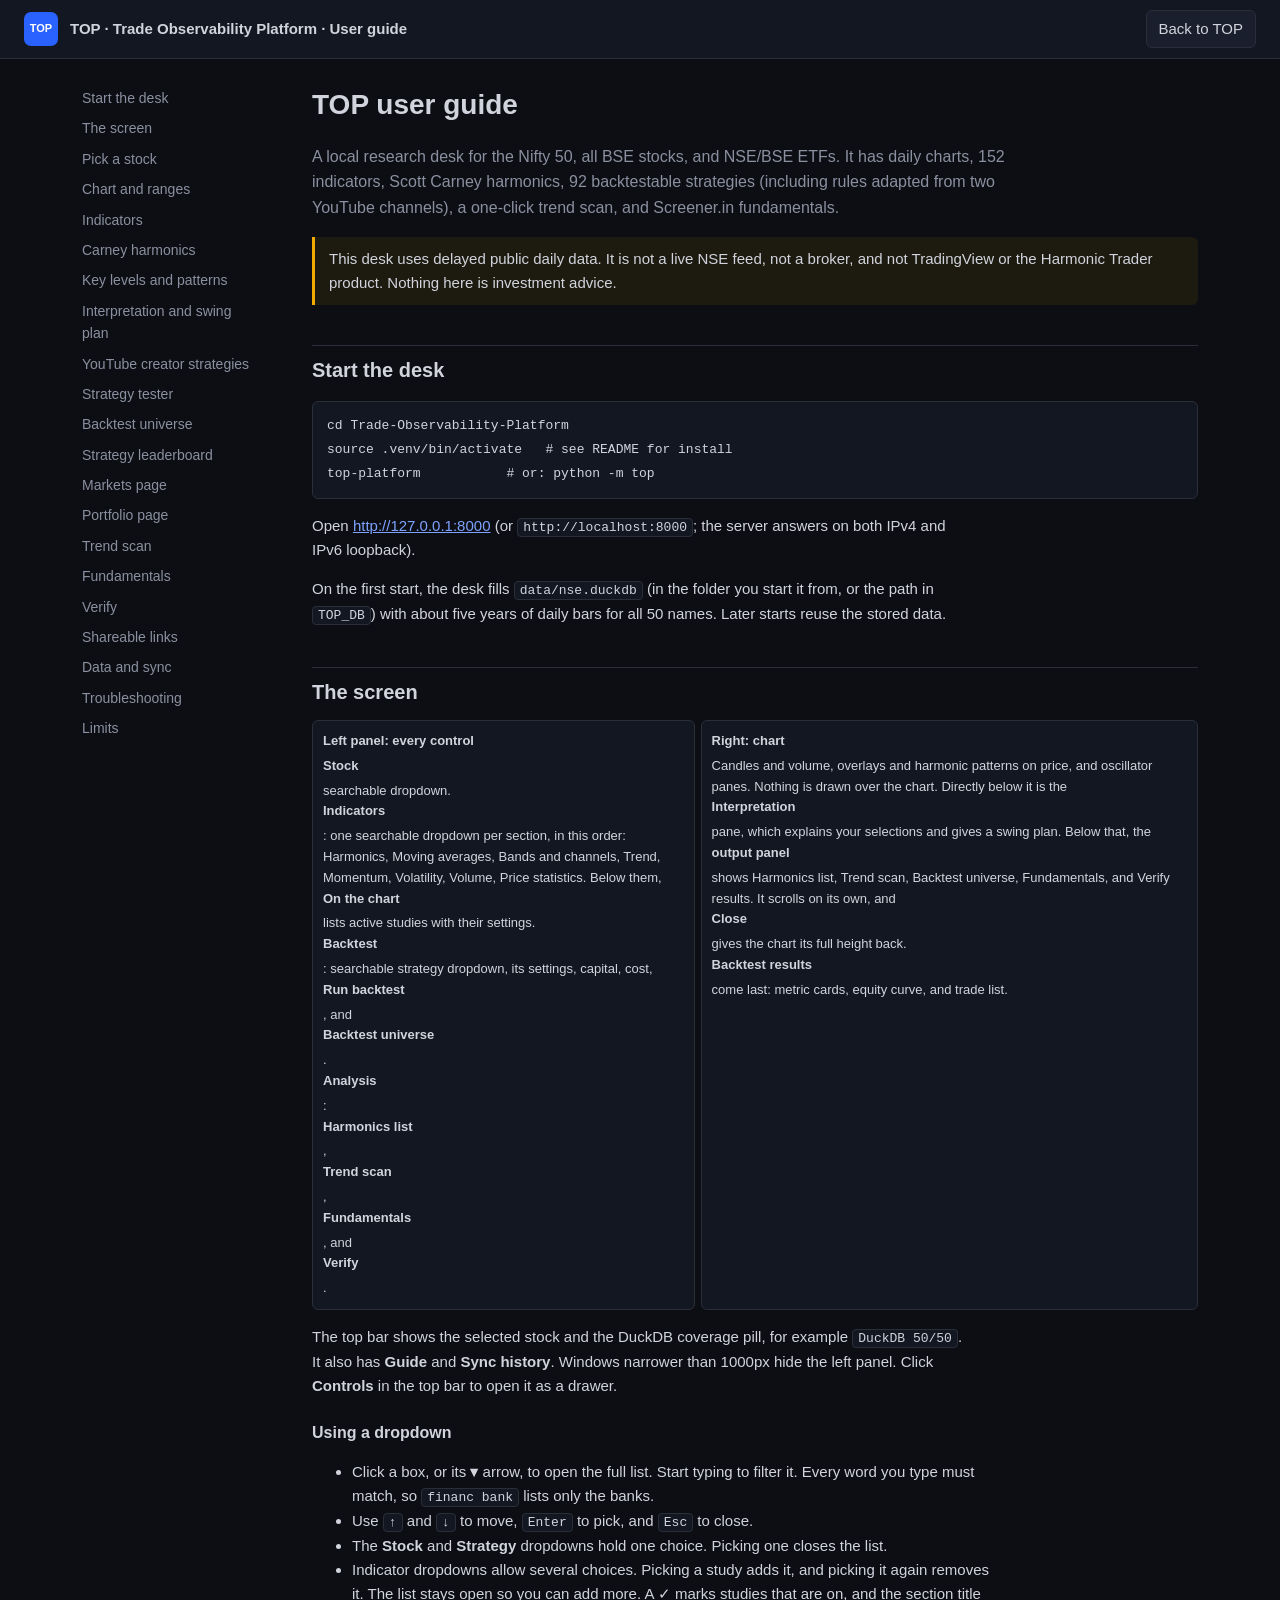
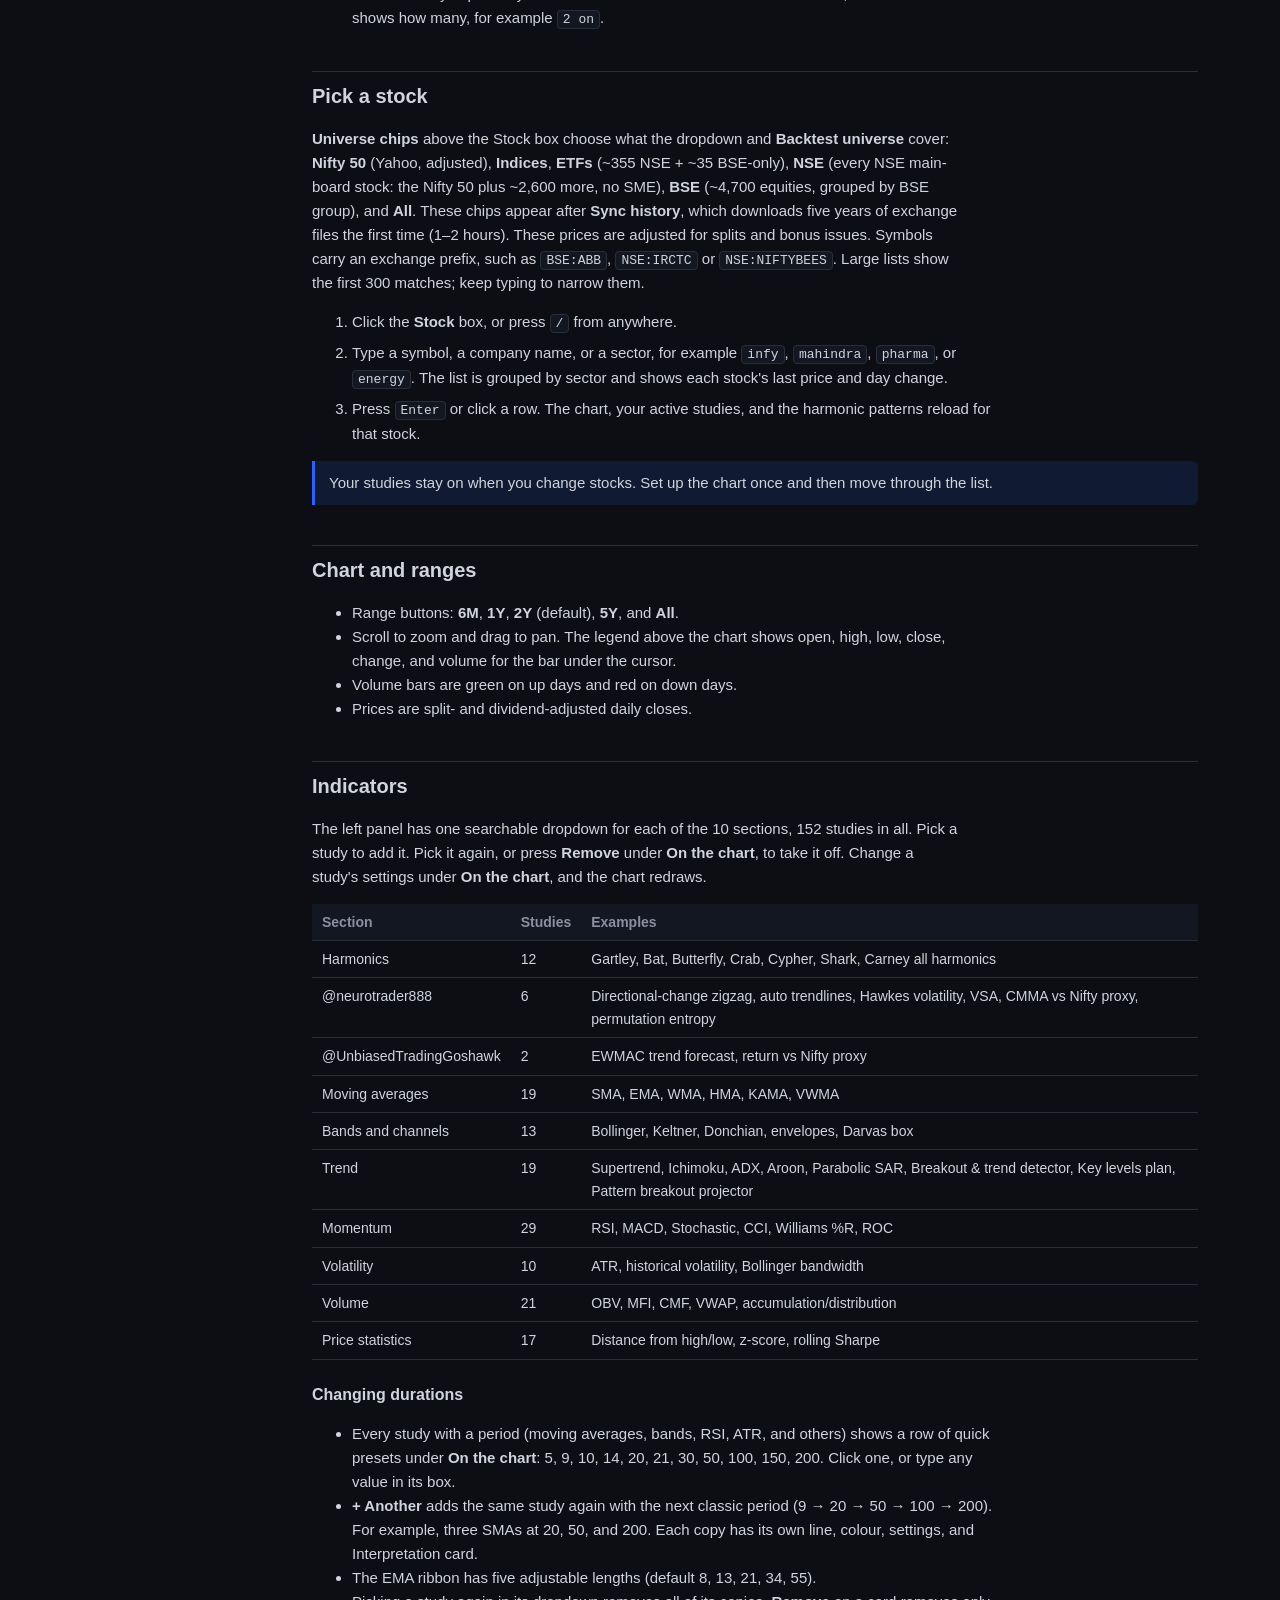
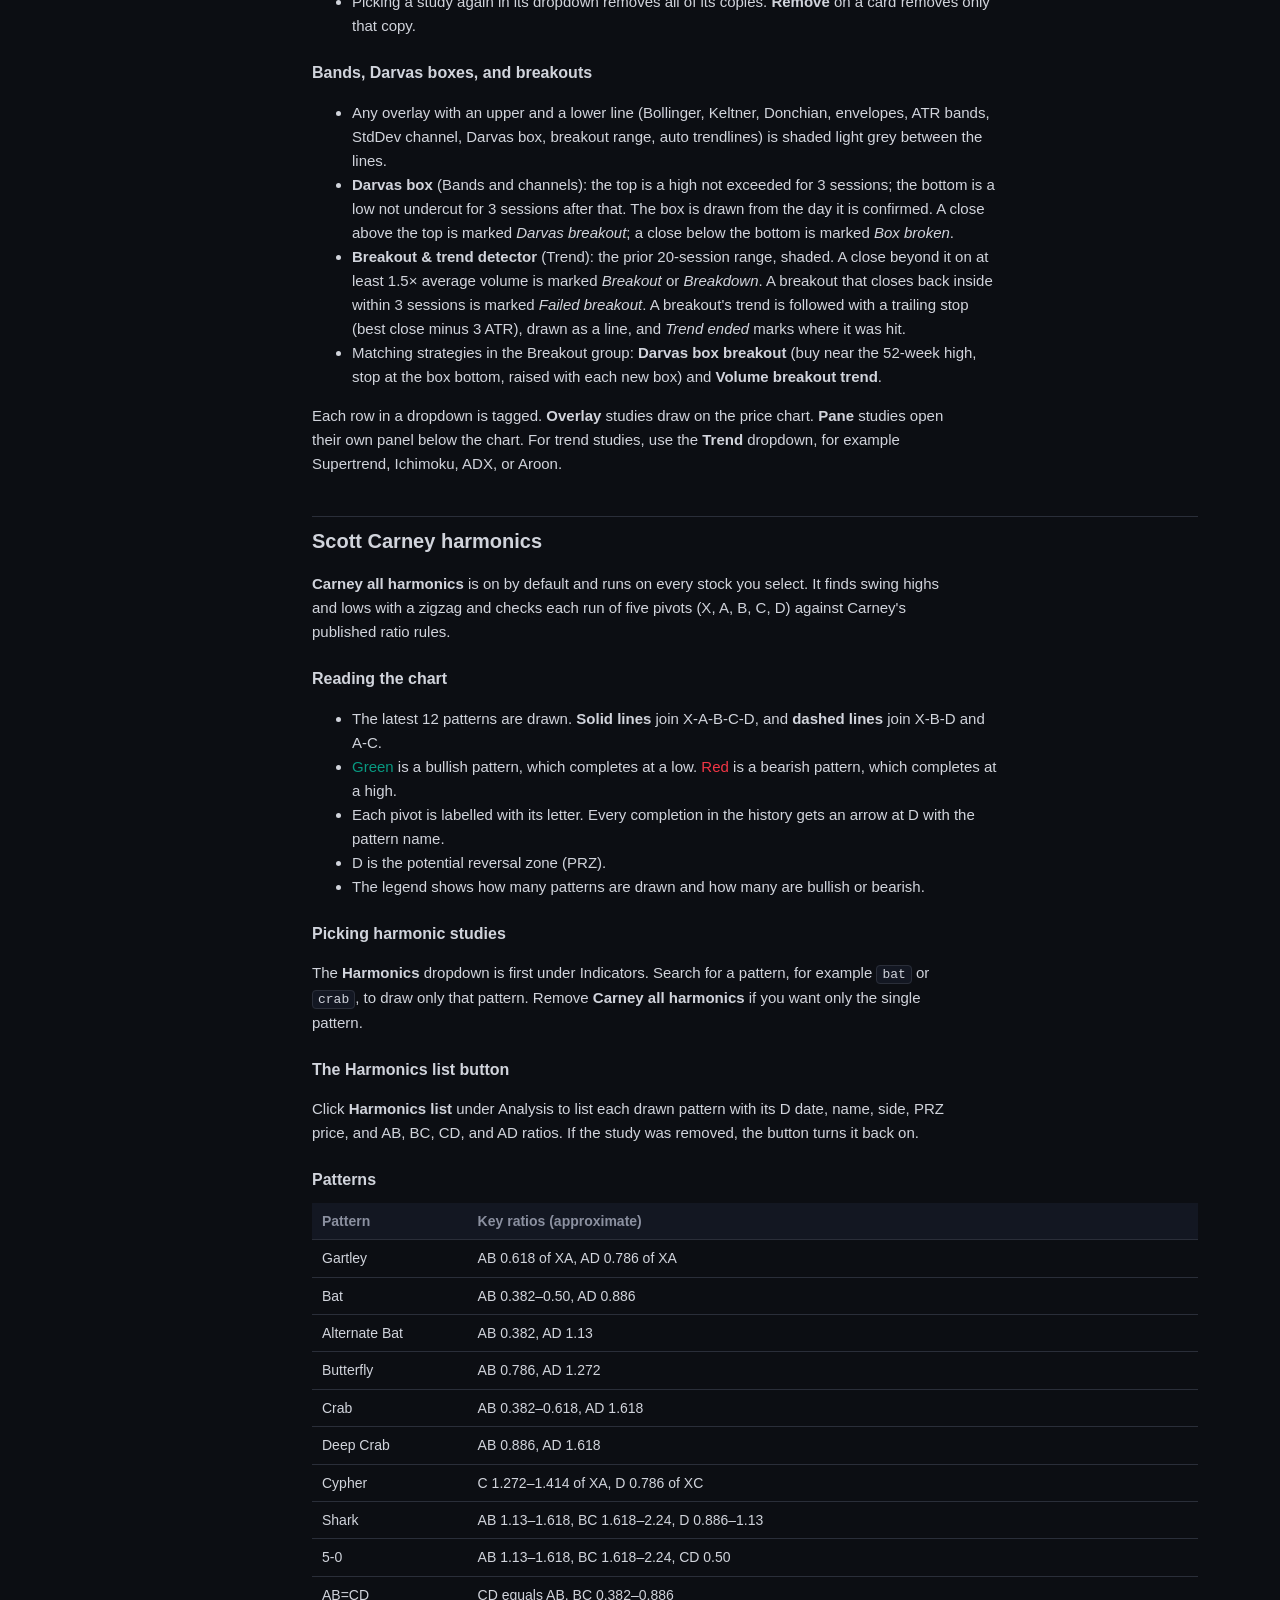
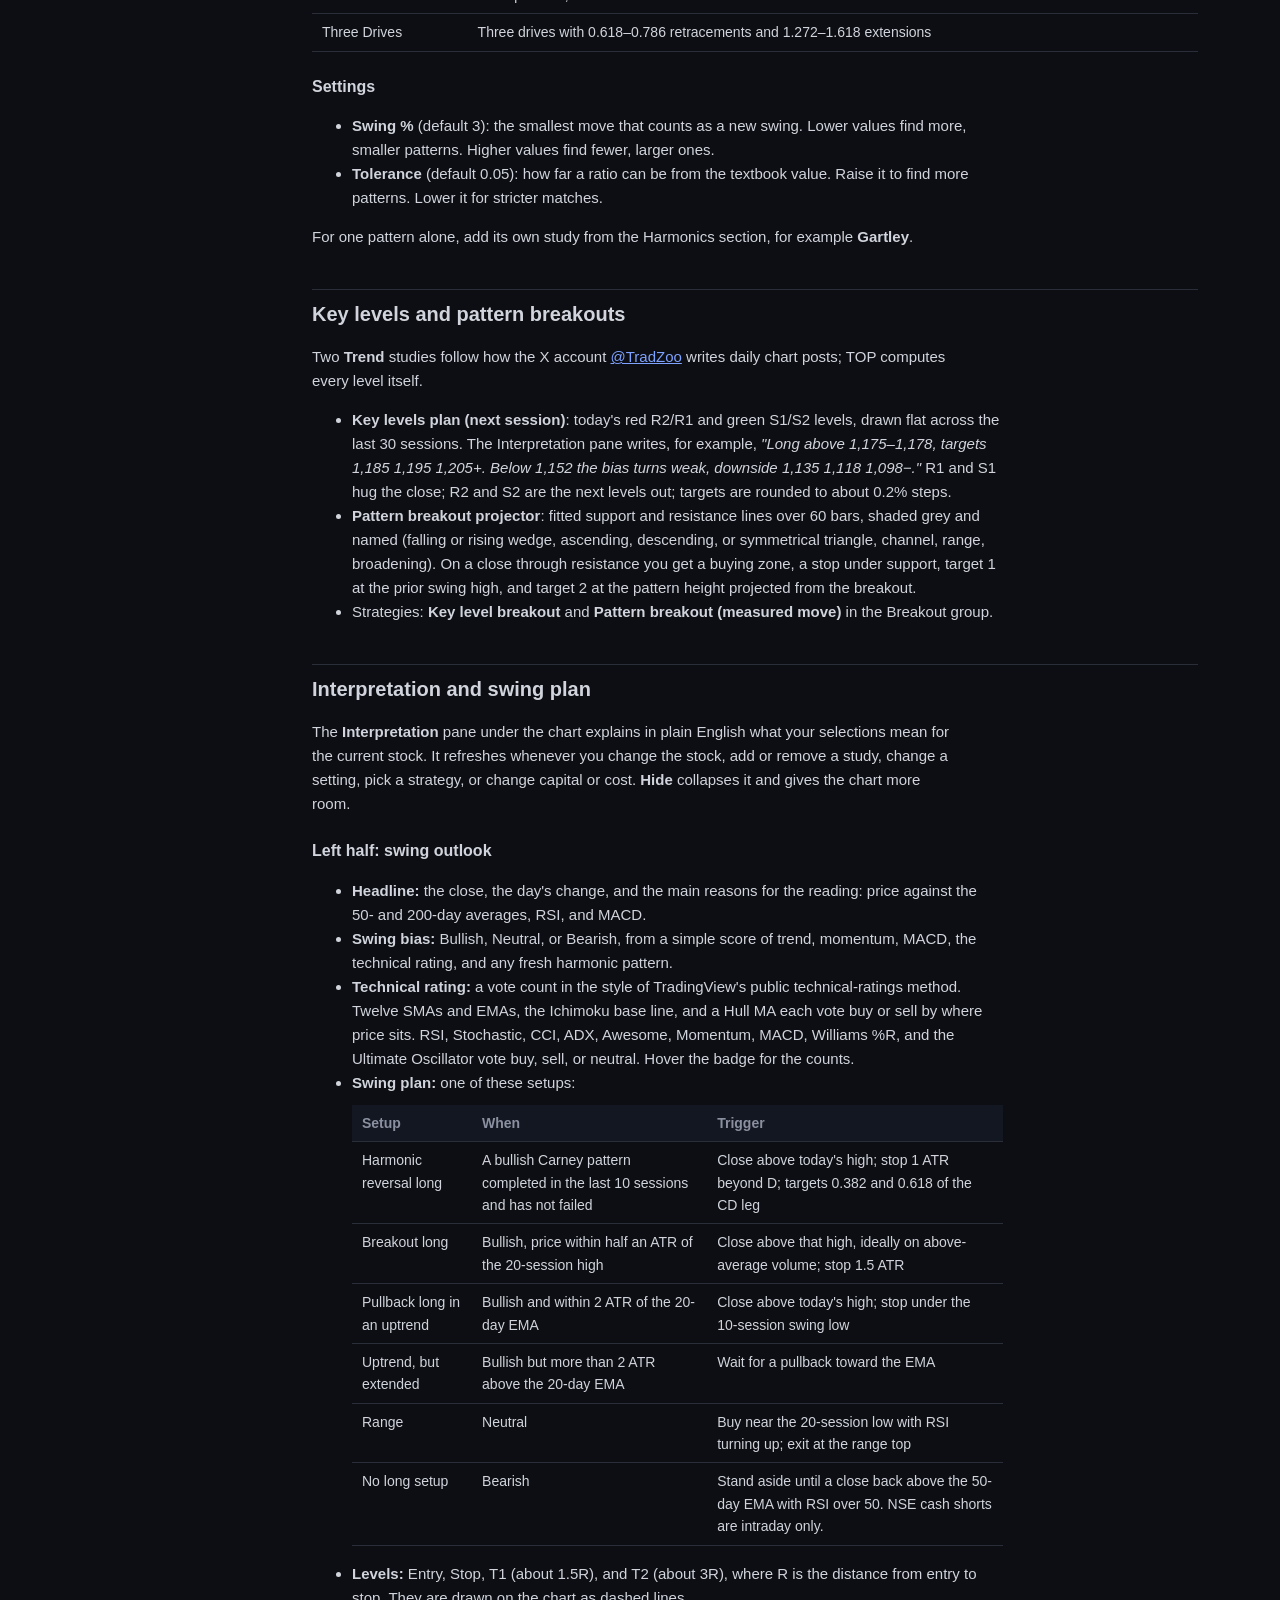
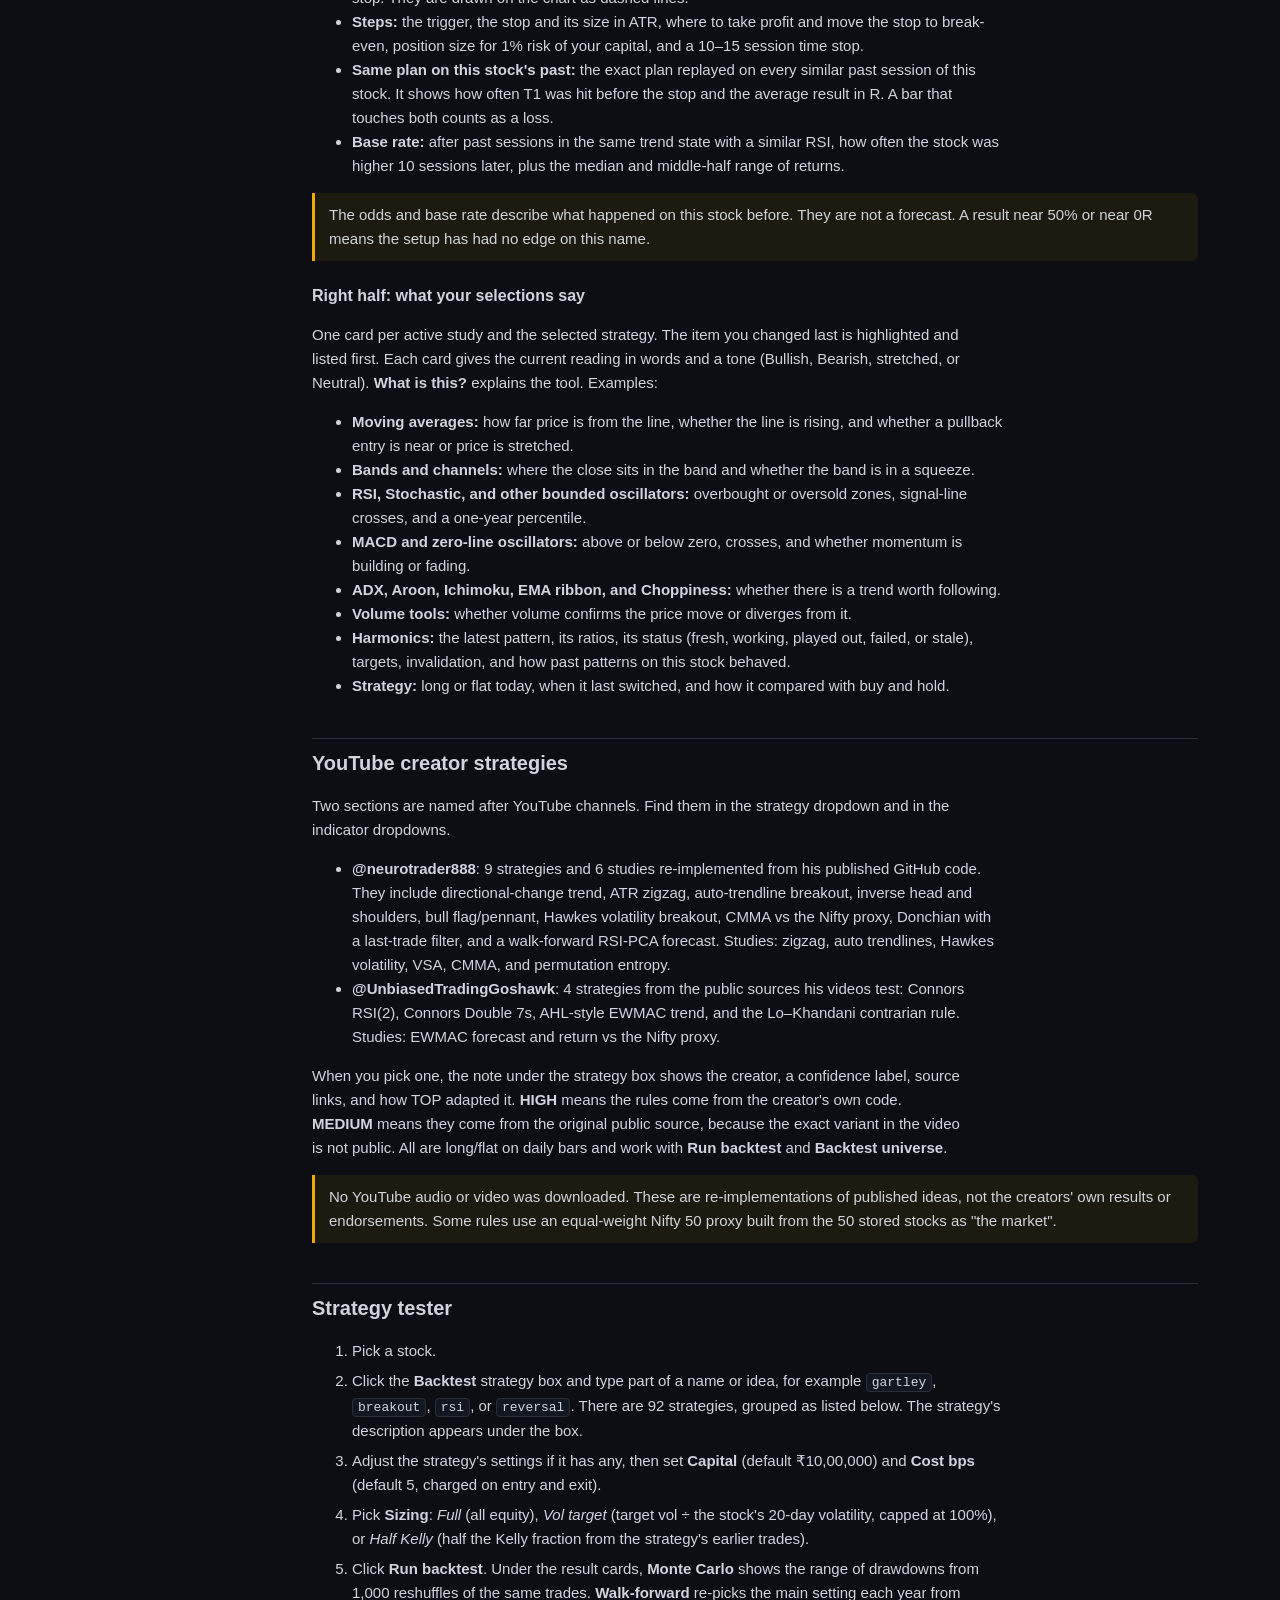
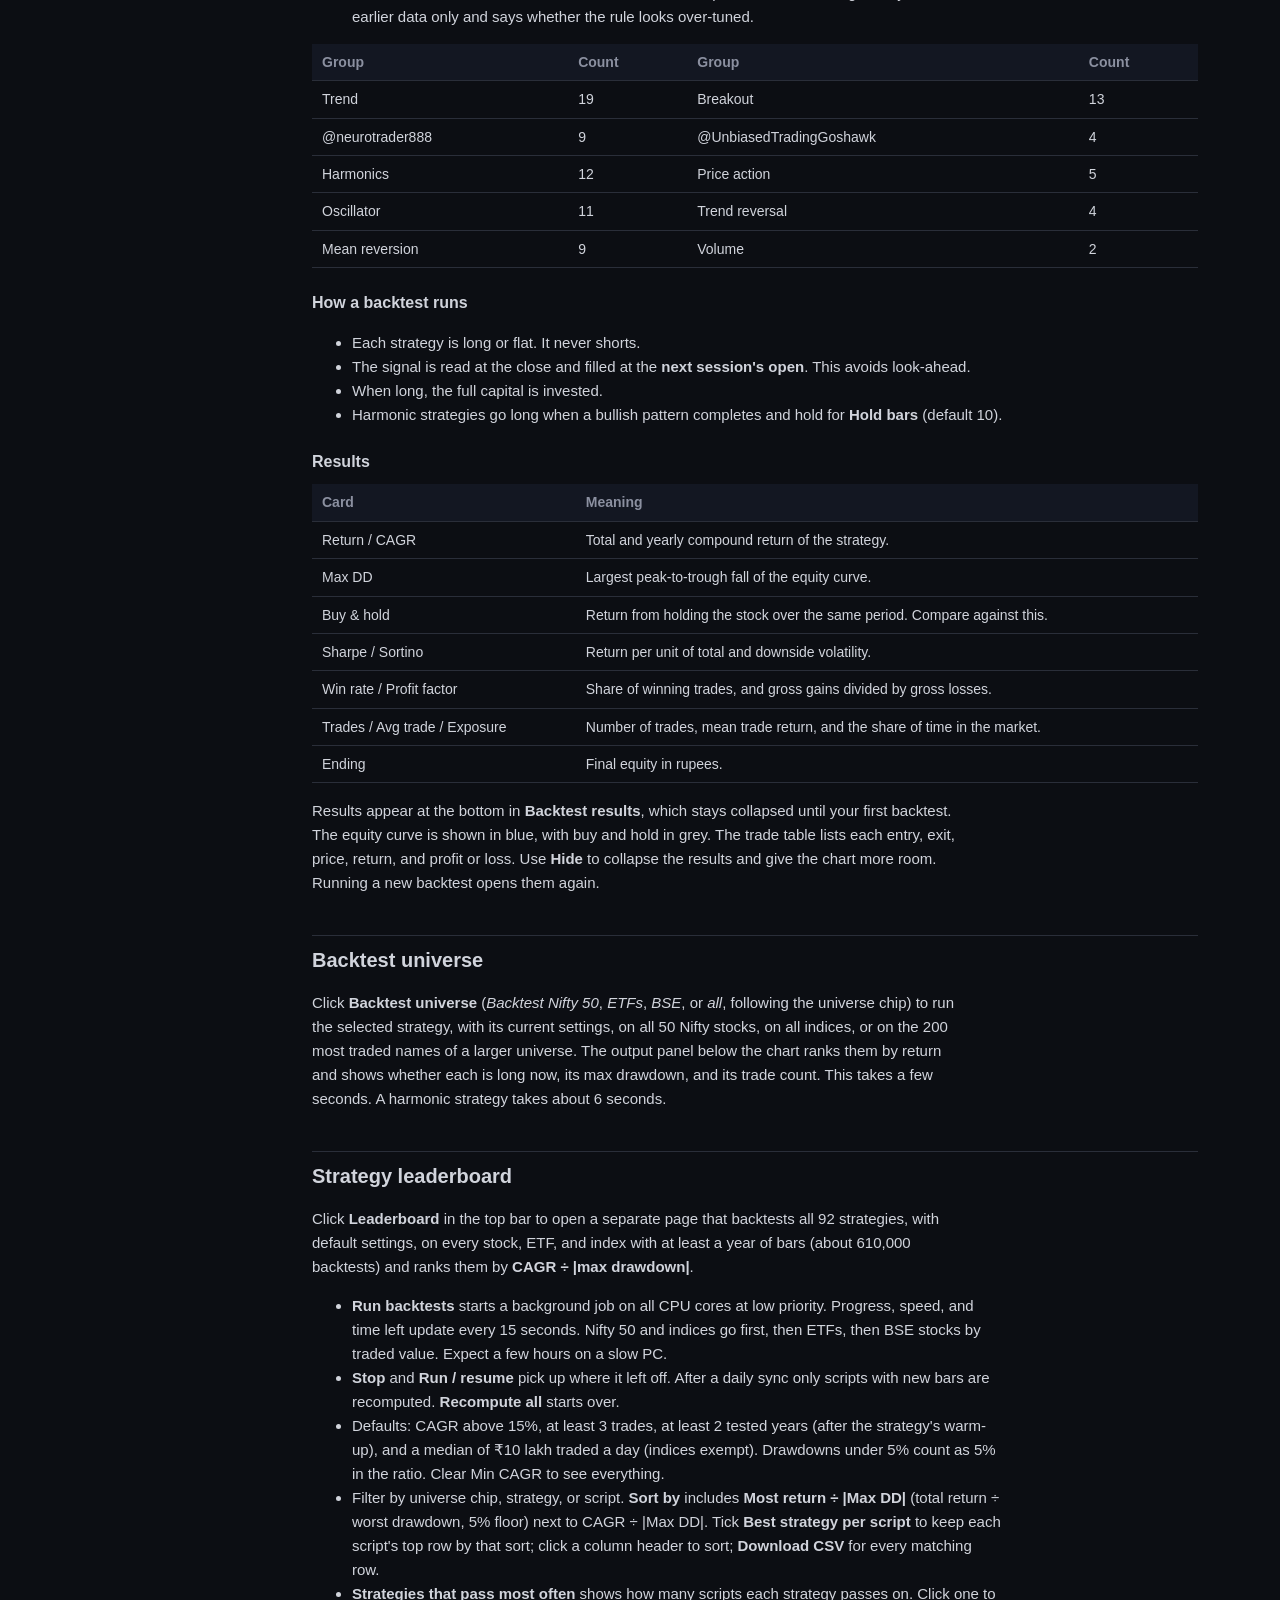
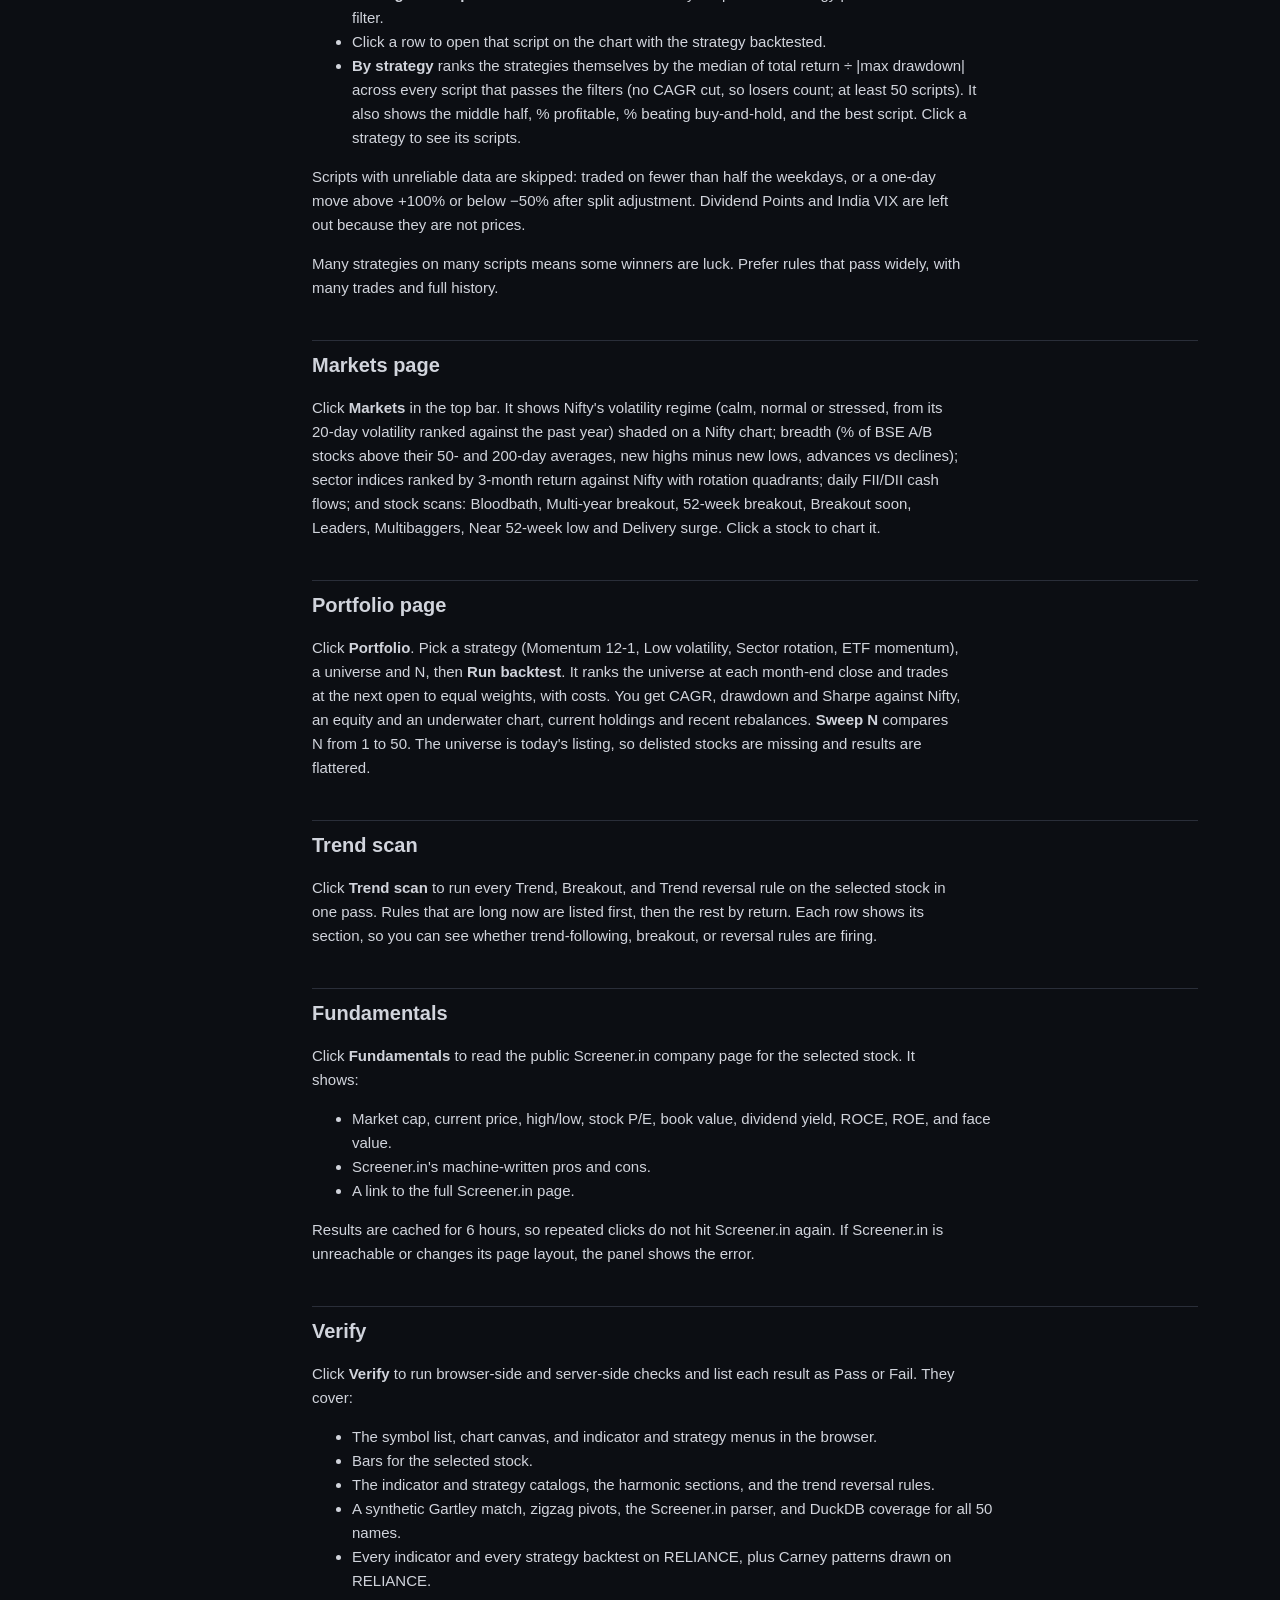
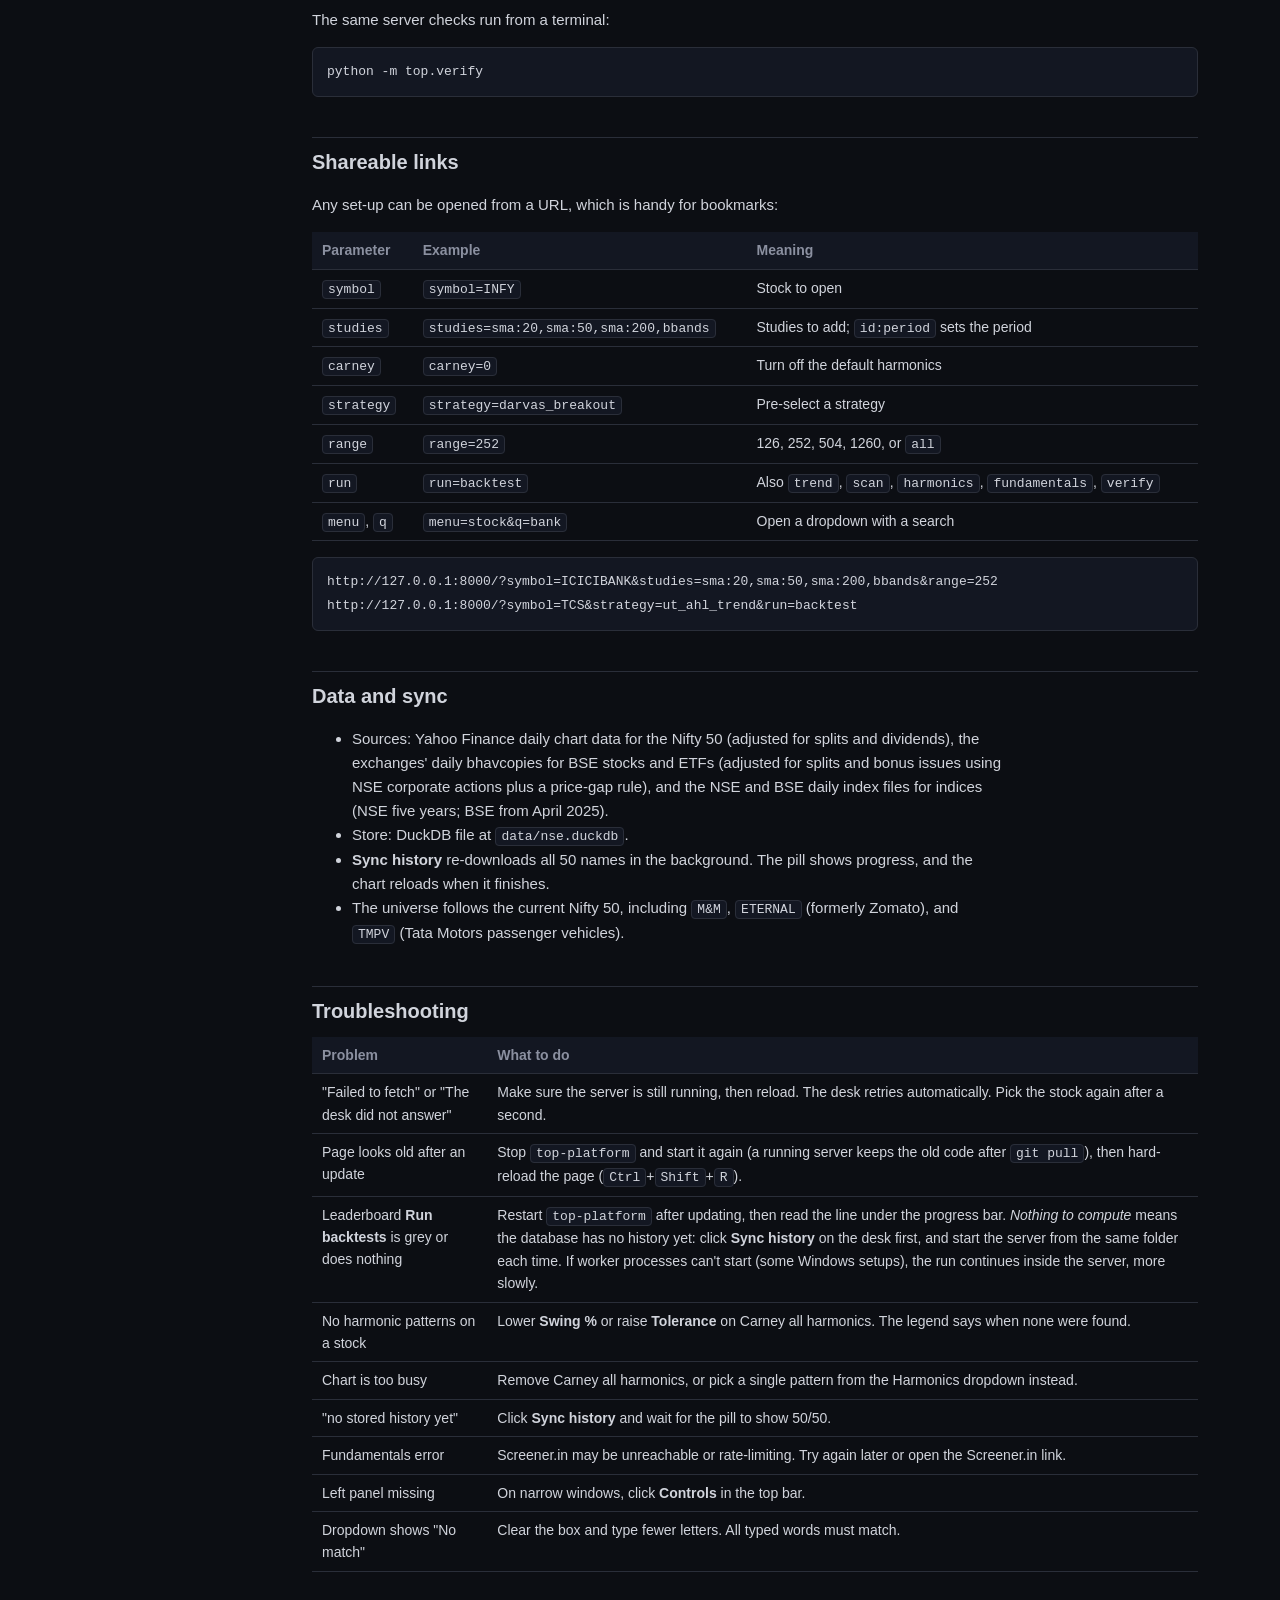
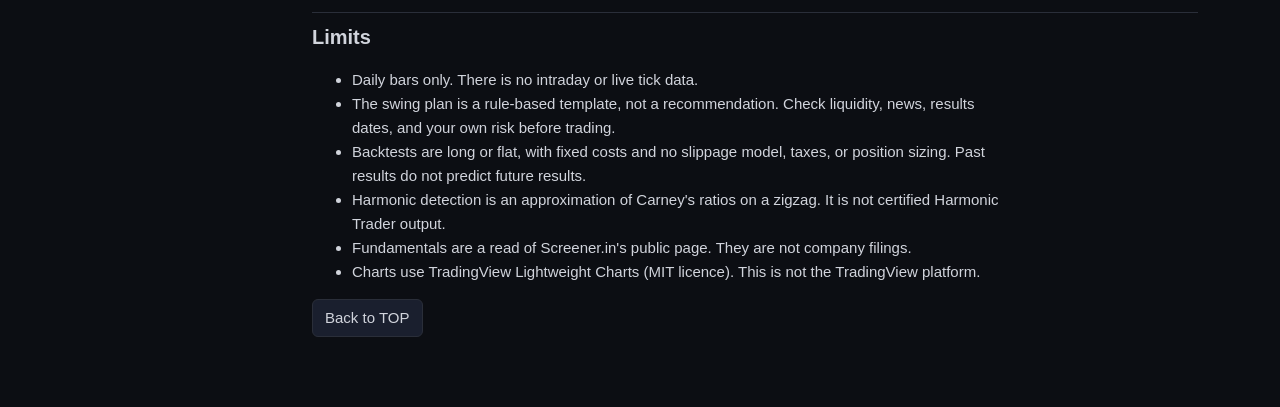
==== commit ad6c802a: "TOP 0.6.1: leaderboard results with every NSE stock; crash fixes - results/ regenerated: 611,146 bac" ====
--- a/top/web/guide.html
+++ b/top/web/guide.html
@@ -304,7 +304,7 @@
       <p>Click <b>Backtest universe</b> (<i>Backtest Nifty 50</i>, <i>ETFs</i>, <i>BSE</i>, or <i>all</i>, following the universe chip) to run the selected strategy, with its current settings, on all 50 Nifty stocks, on all indices, or on the 200 most traded names of a larger universe. The output panel below the chart ranks them by return and shows whether each is long now, its max drawdown, and its trade count. This takes a few seconds. A harmonic strategy takes about 6 seconds.</p>
 
       <h2 id="leaderboard">Strategy leaderboard</h2>
-      <p>Click <b>Leaderboard</b> in the top bar to open a separate page that backtests all 92 strategies, with default settings, on every stock, ETF, and index with at least a year of bars (about 450,000 backtests) and ranks them by <b>CAGR ÷ |max drawdown|</b>.</p>
+      <p>Click <b>Leaderboard</b> in the top bar to open a separate page that backtests all 92 strategies, with default settings, on every stock, ETF, and index with at least a year of bars (about 610,000 backtests) and ranks them by <b>CAGR ÷ |max drawdown|</b>.</p>
       <ul>
         <li><b>Run backtests</b> starts a background job on all CPU cores at low priority. Progress, speed, and time left update every 15 seconds. Nifty 50 and indices go first, then ETFs, then BSE stocks by traded value. Expect a few hours on a slow PC.</li>
         <li><b>Stop</b> and <b>Run / resume</b> pick up where it left off. After a daily sync only scripts with new bars are recomputed. <b>Recompute all</b> starts over.</li>
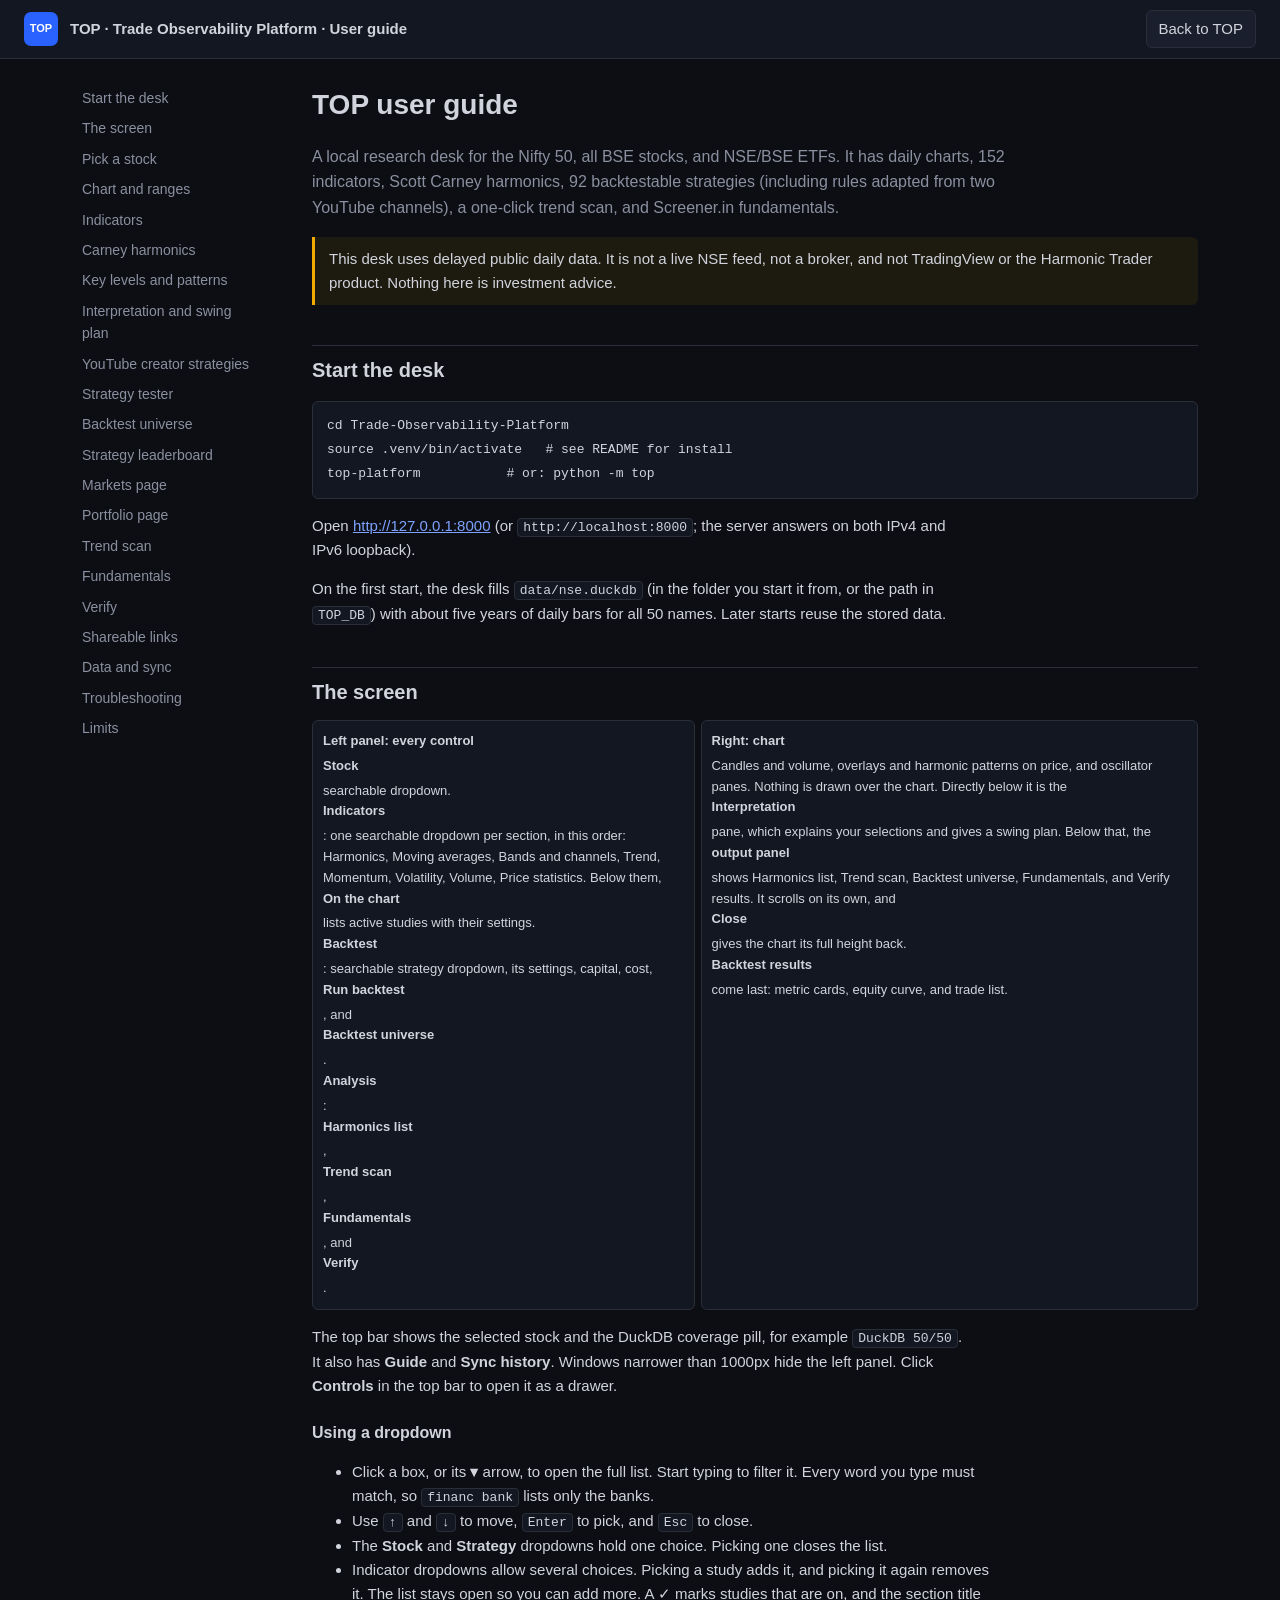
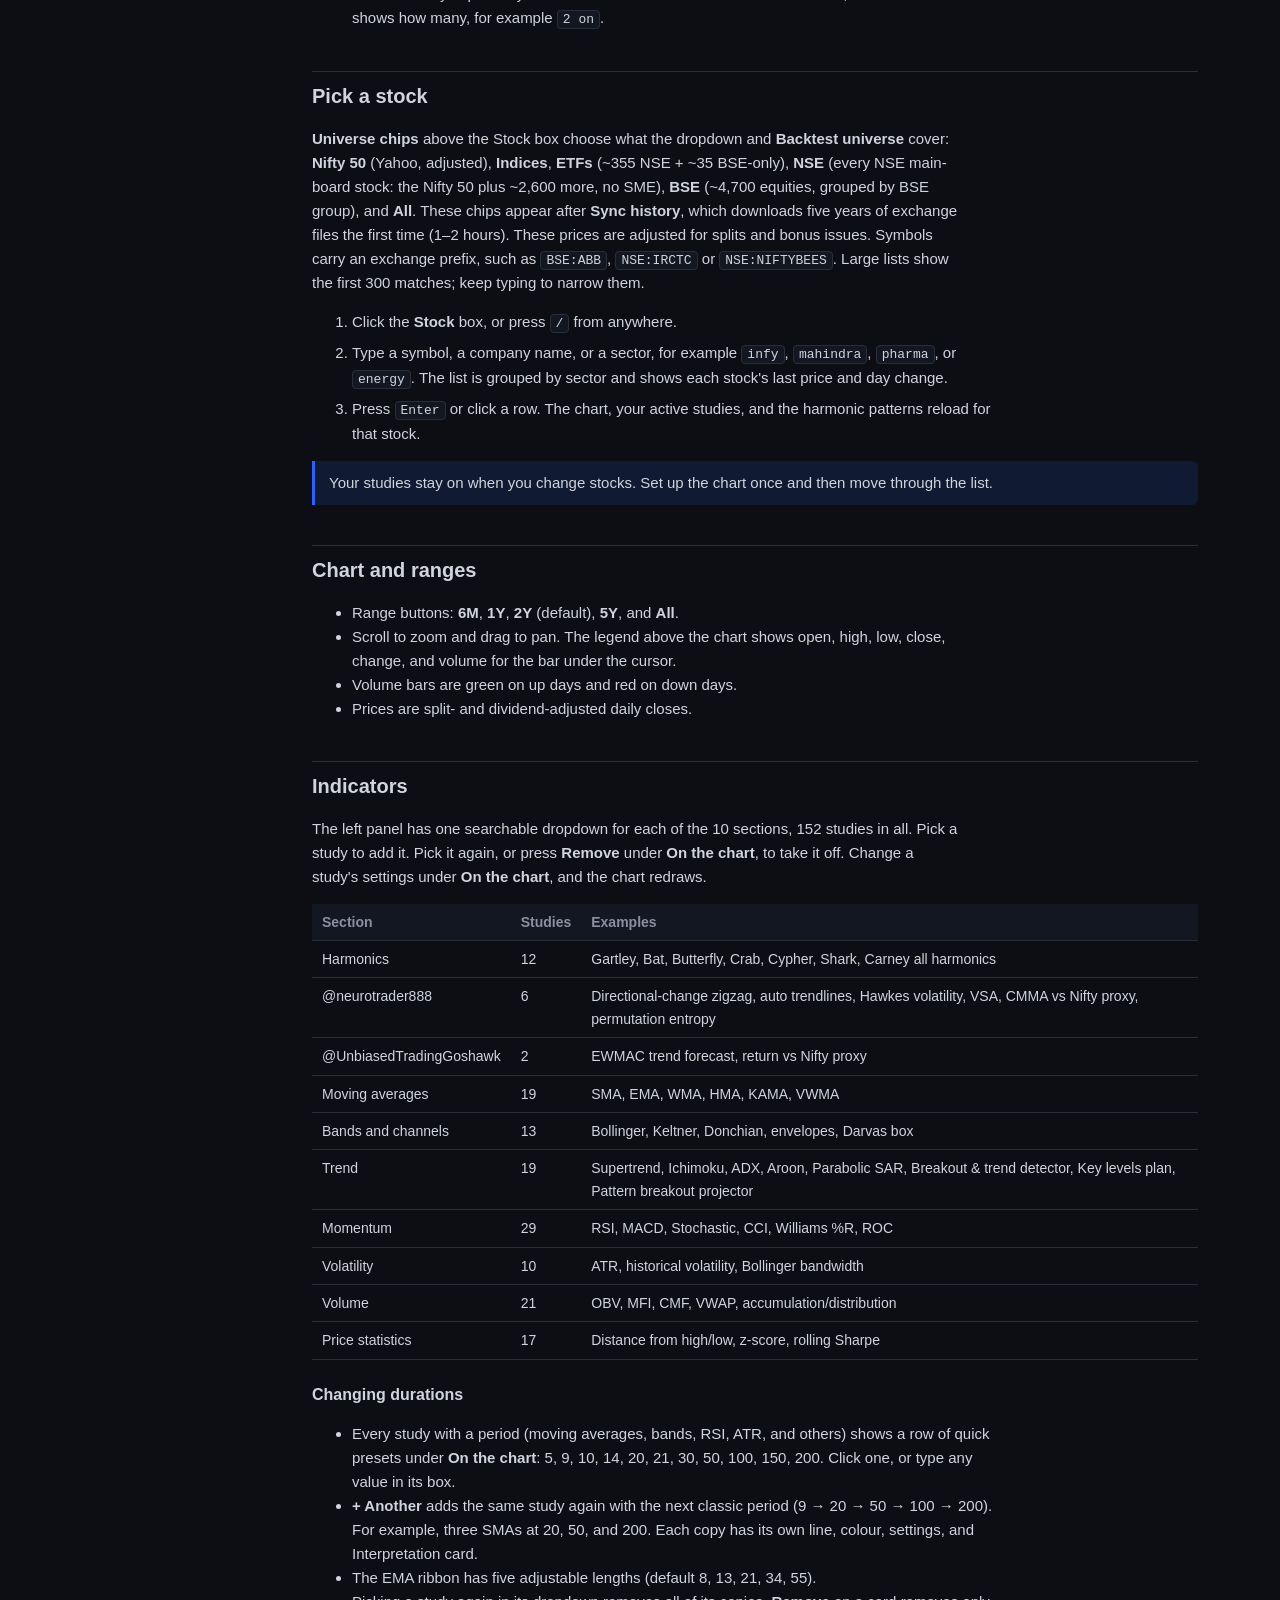
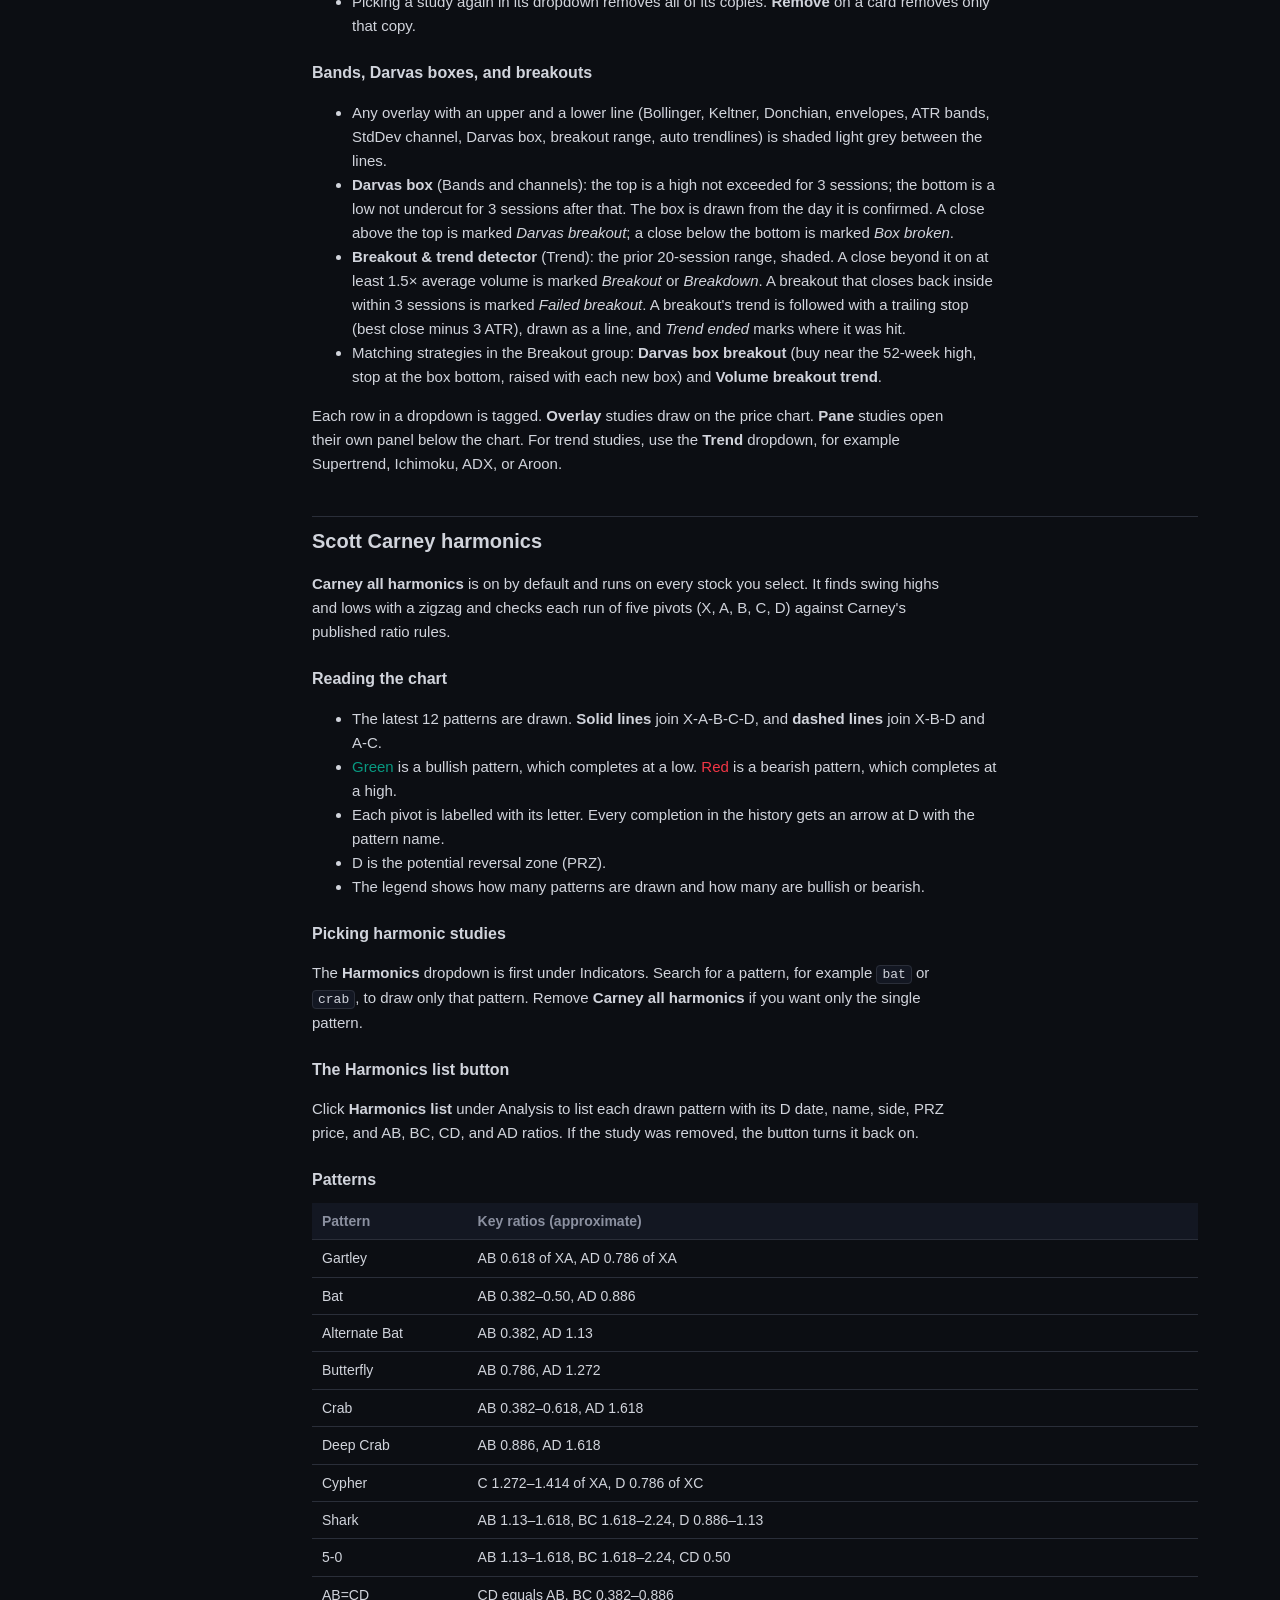
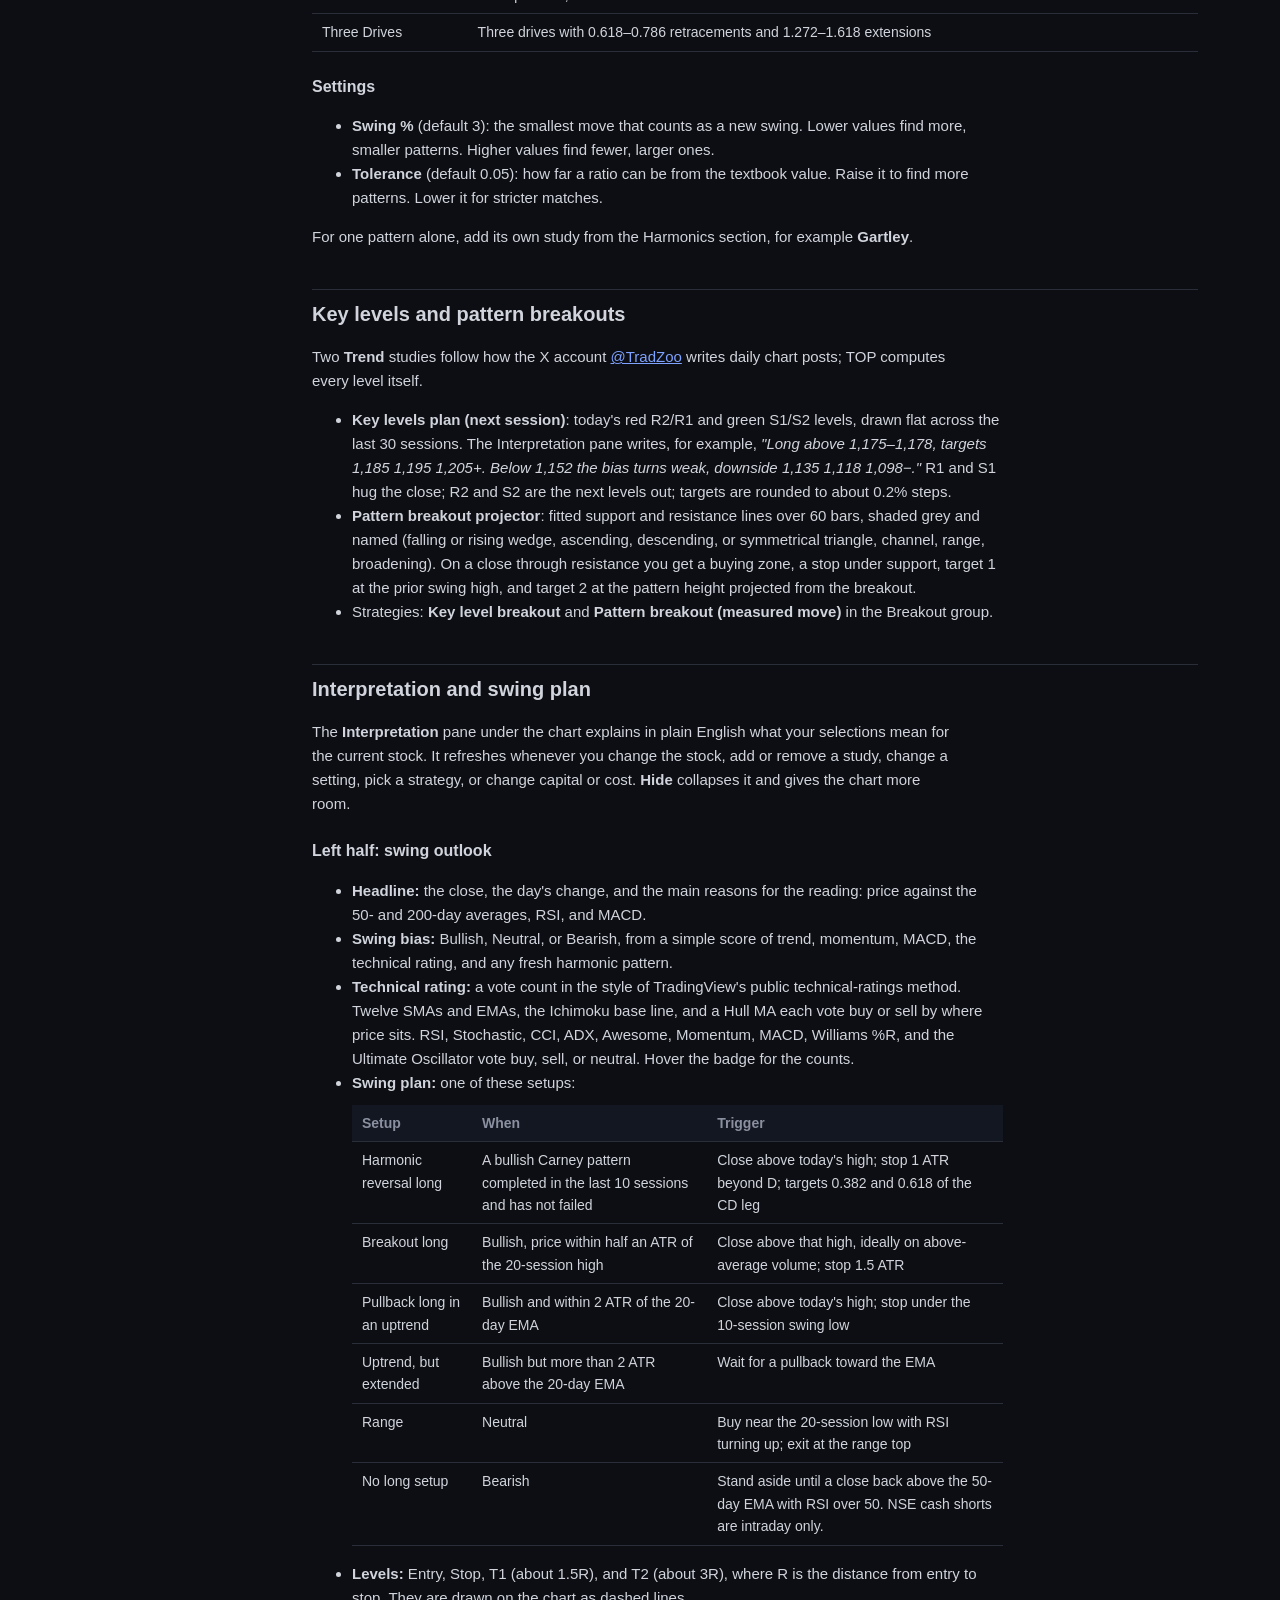
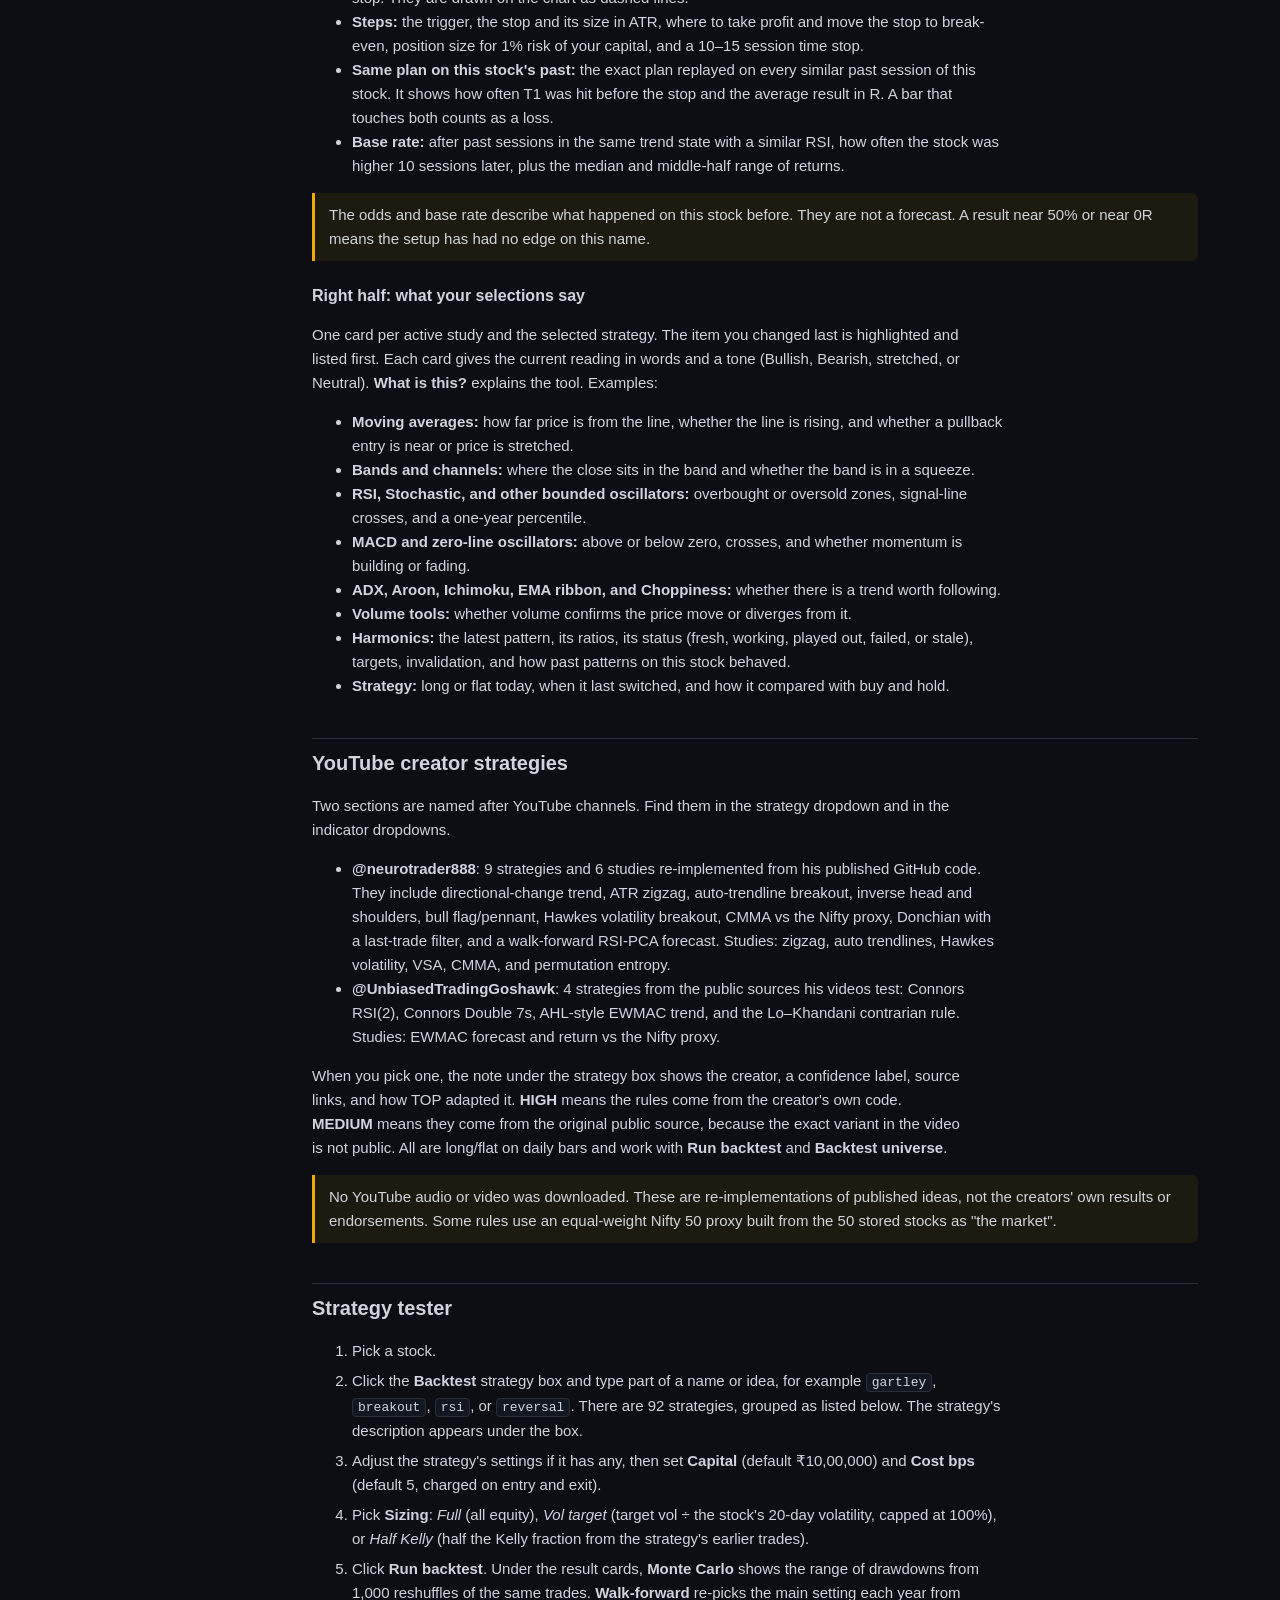
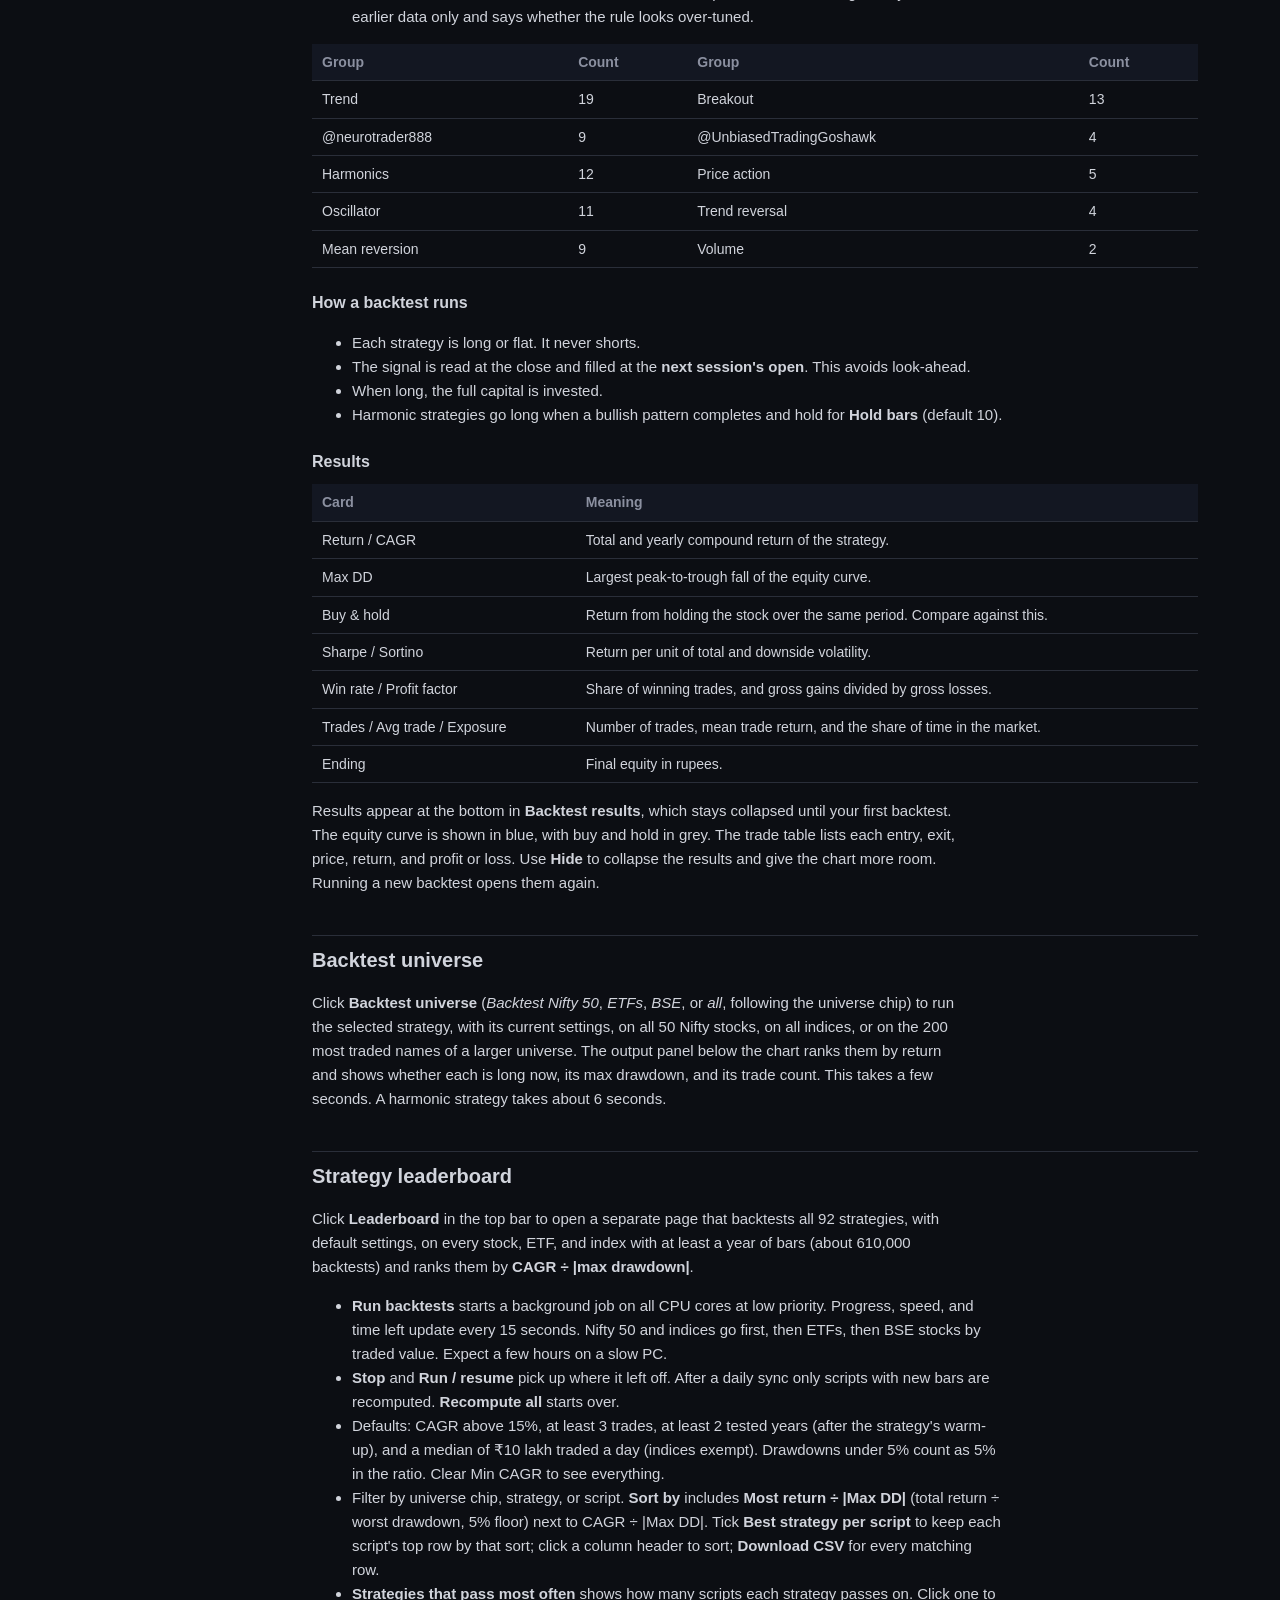
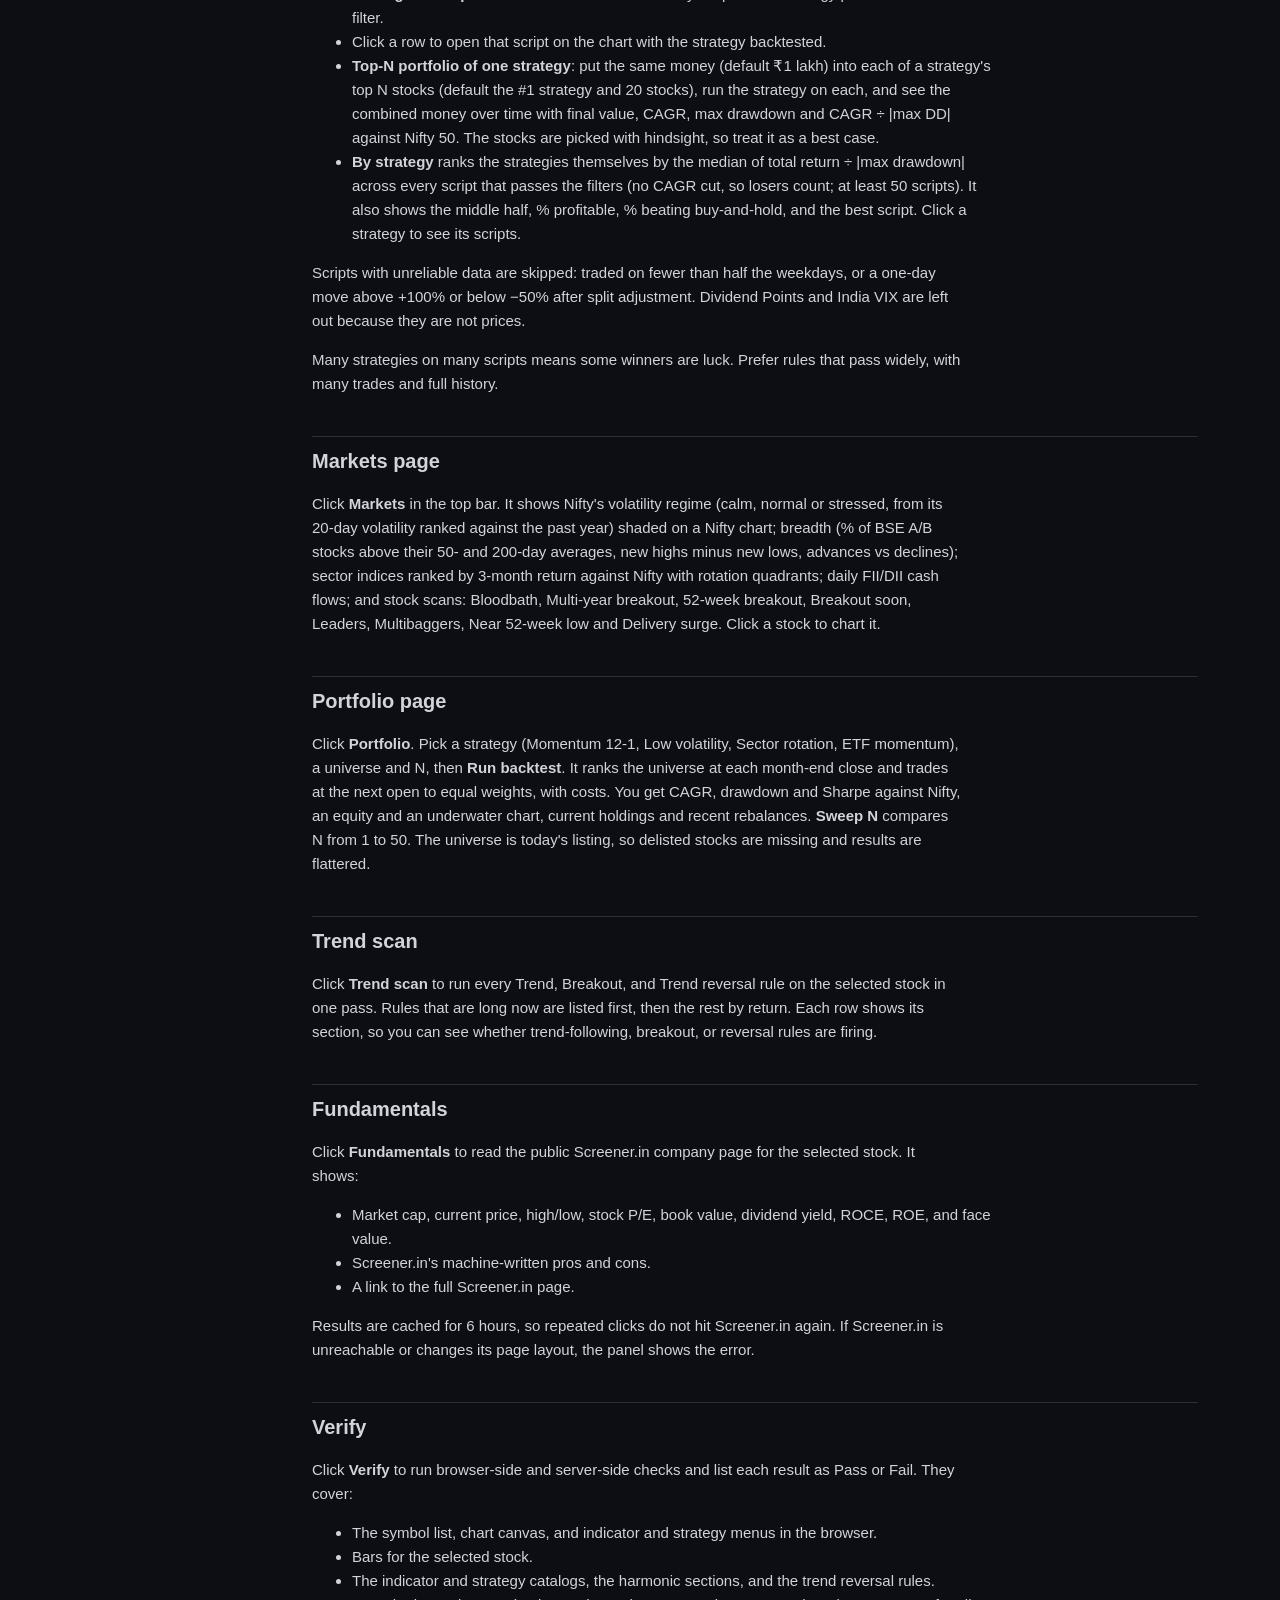
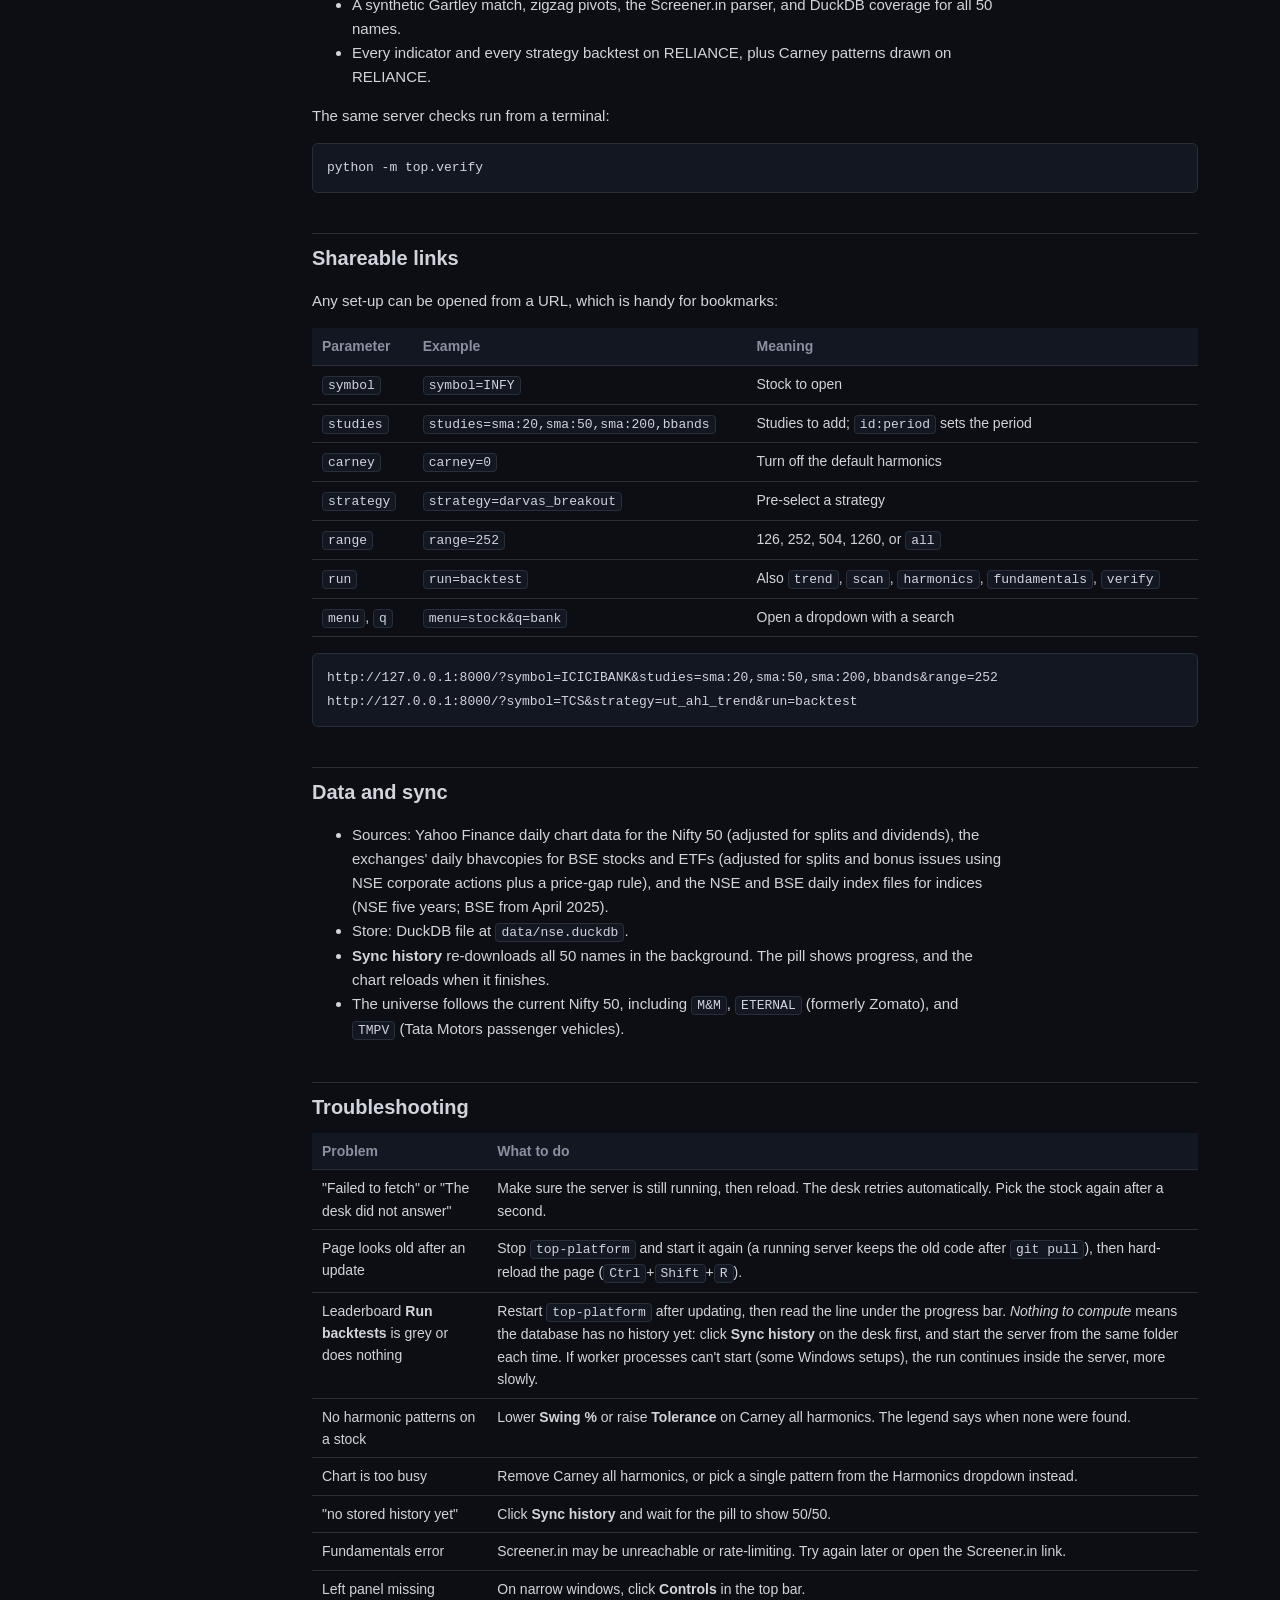
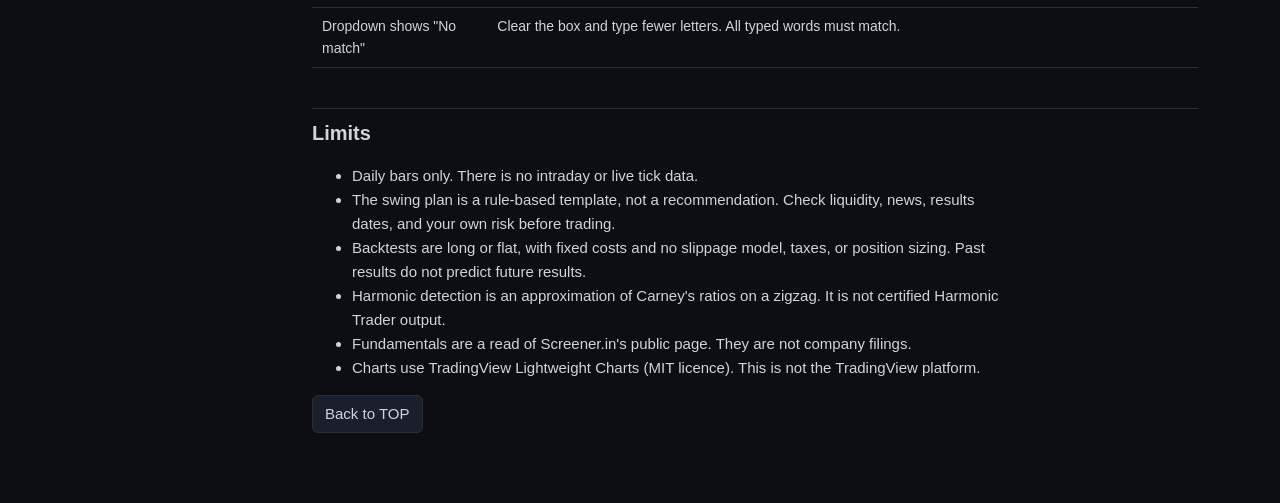
==== commit 319331c4: "TOP 0.7.0: top-N portfolio of one strategy (₹1 lakh in each of the #1 strategy's top 20 stocks) - Le" ====
--- a/top/web/guide.html
+++ b/top/web/guide.html
@@ -312,6 +312,7 @@
         <li>Filter by universe chip, strategy, or script. <b>Sort by</b> includes <b>Most return ÷ |Max DD|</b> (total return ÷ worst drawdown, 5% floor) next to CAGR ÷ |Max DD|. Tick <b>Best strategy per script</b> to keep each script's top row by that sort; click a column header to sort; <b>Download CSV</b> for every matching row.</li>
         <li><b>Strategies that pass most often</b> shows how many scripts each strategy passes on. Click one to filter.</li>
         <li>Click a row to open that script on the chart with the strategy backtested.</li>
+        <li><b>Top-N portfolio of one strategy</b>: put the same money (default ₹1 lakh) into each of a strategy's top N stocks (default the #1 strategy and 20 stocks), run the strategy on each, and see the combined money over time with final value, CAGR, max drawdown and CAGR ÷ |max DD| against Nifty 50. The stocks are picked with hindsight, so treat it as a best case.</li>
         <li><b>By strategy</b> ranks the strategies themselves by the median of total return ÷ |max drawdown| across every script that passes the filters (no CAGR cut, so losers count; at least 50 scripts). It also shows the middle half, % profitable, % beating buy-and-hold, and the best script. Click a strategy to see its scripts.</li>
       </ul>
       <p>Scripts with unreliable data are skipped: traded on fewer than half the weekdays, or a one-day move above +100% or below −50% after split adjustment. Dividend Points and India VIX are left out because they are not prices.</p>
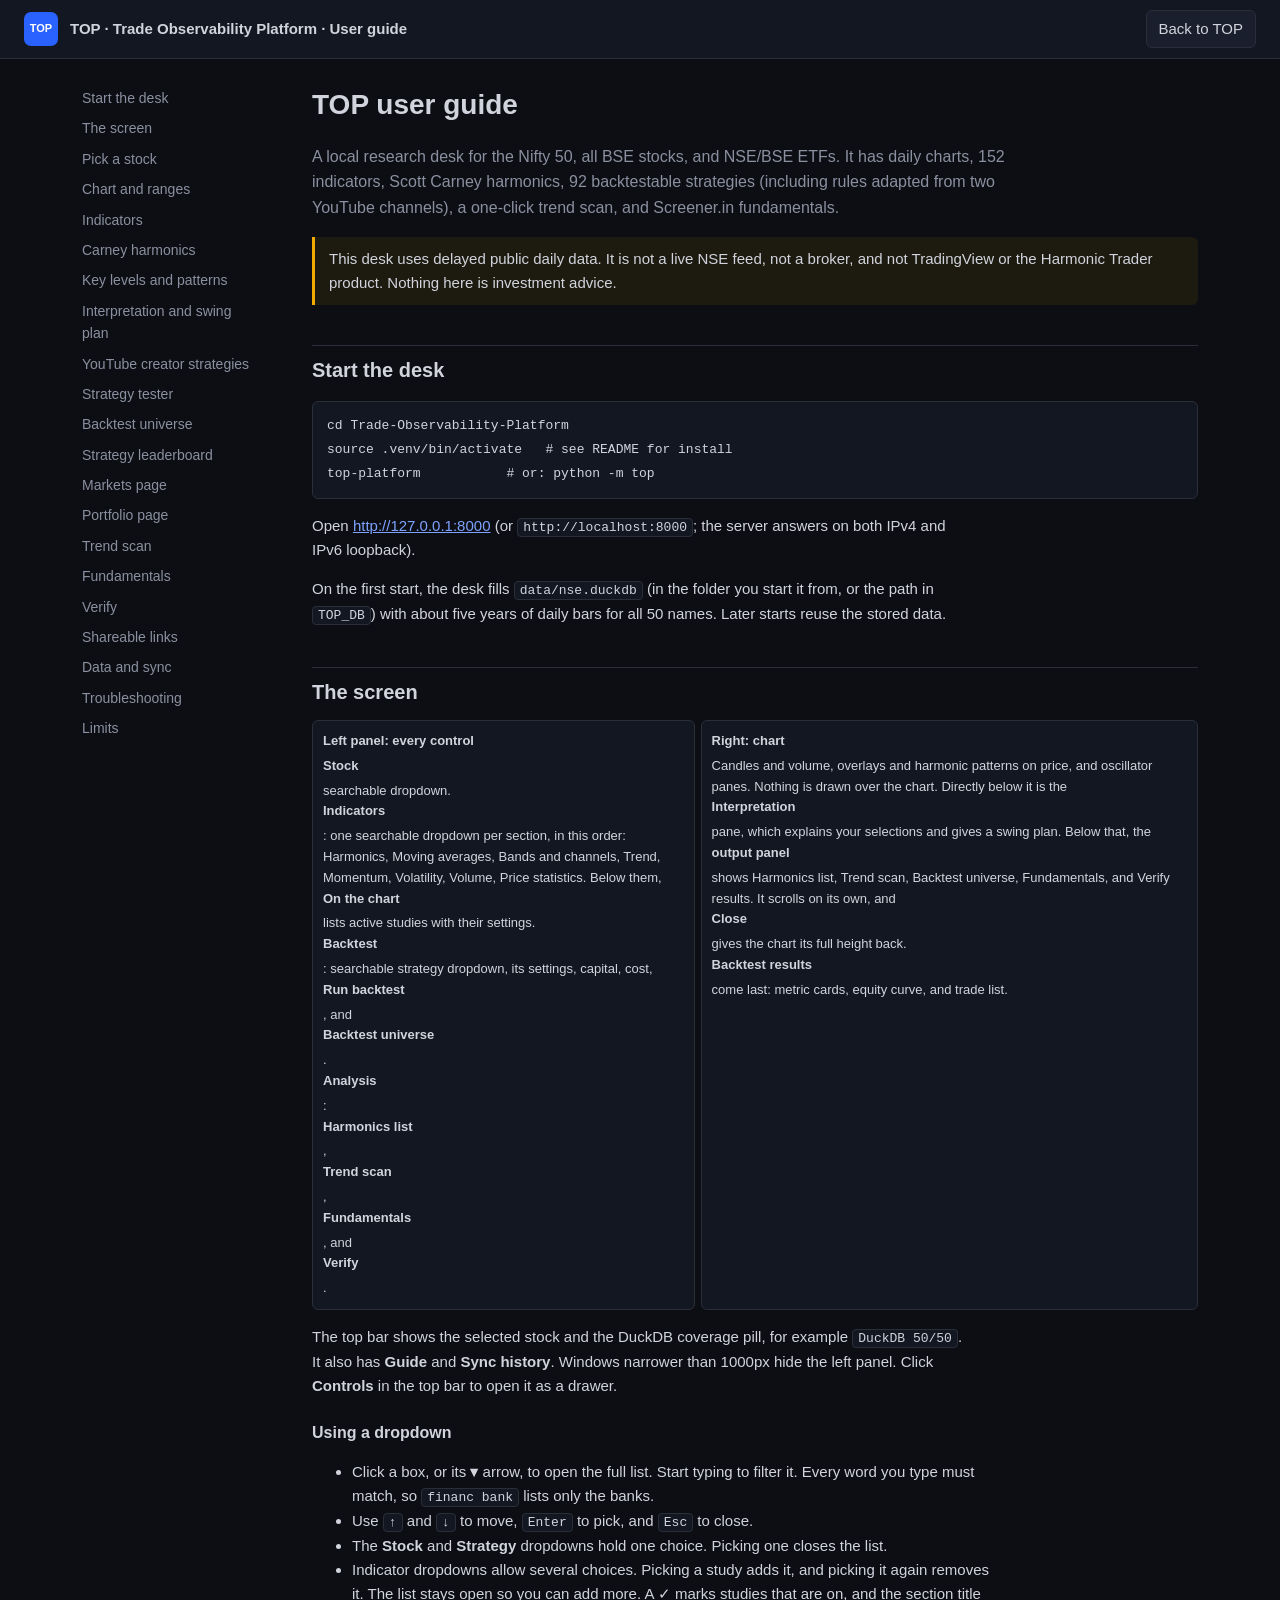
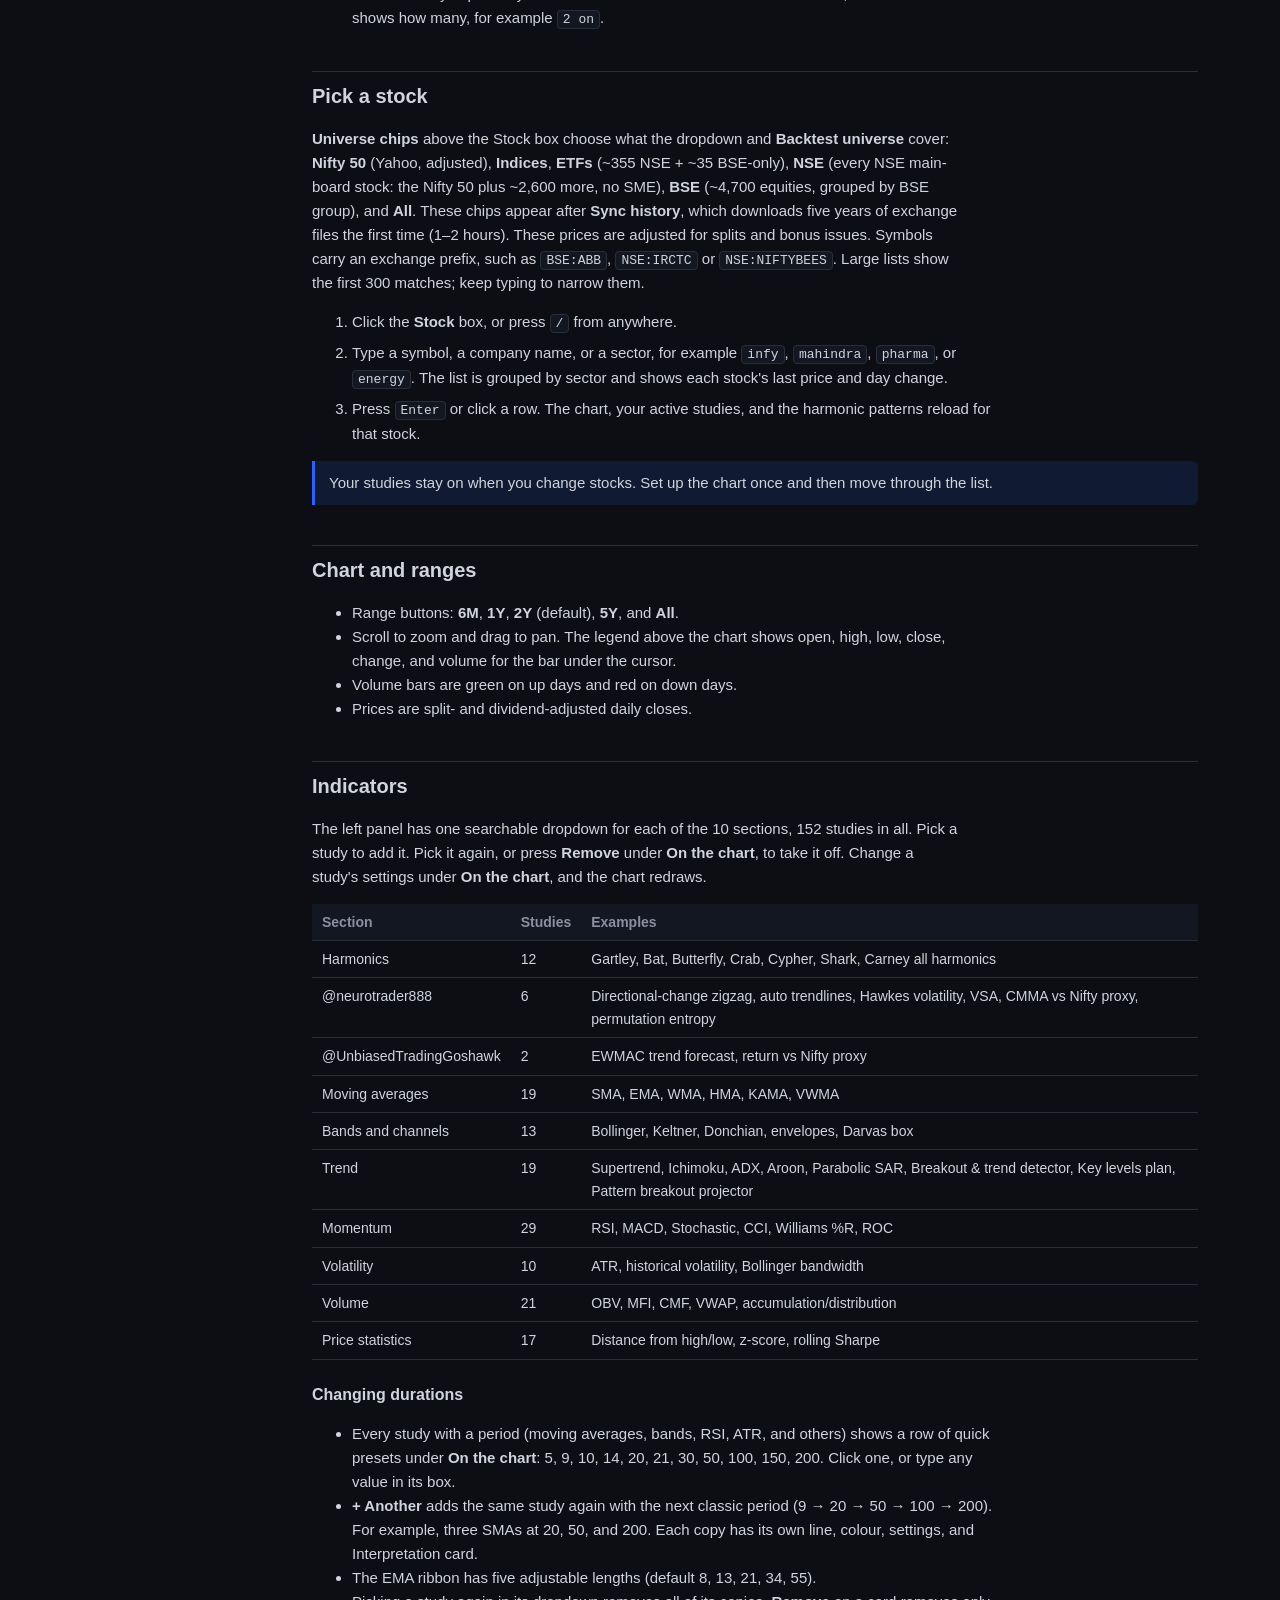
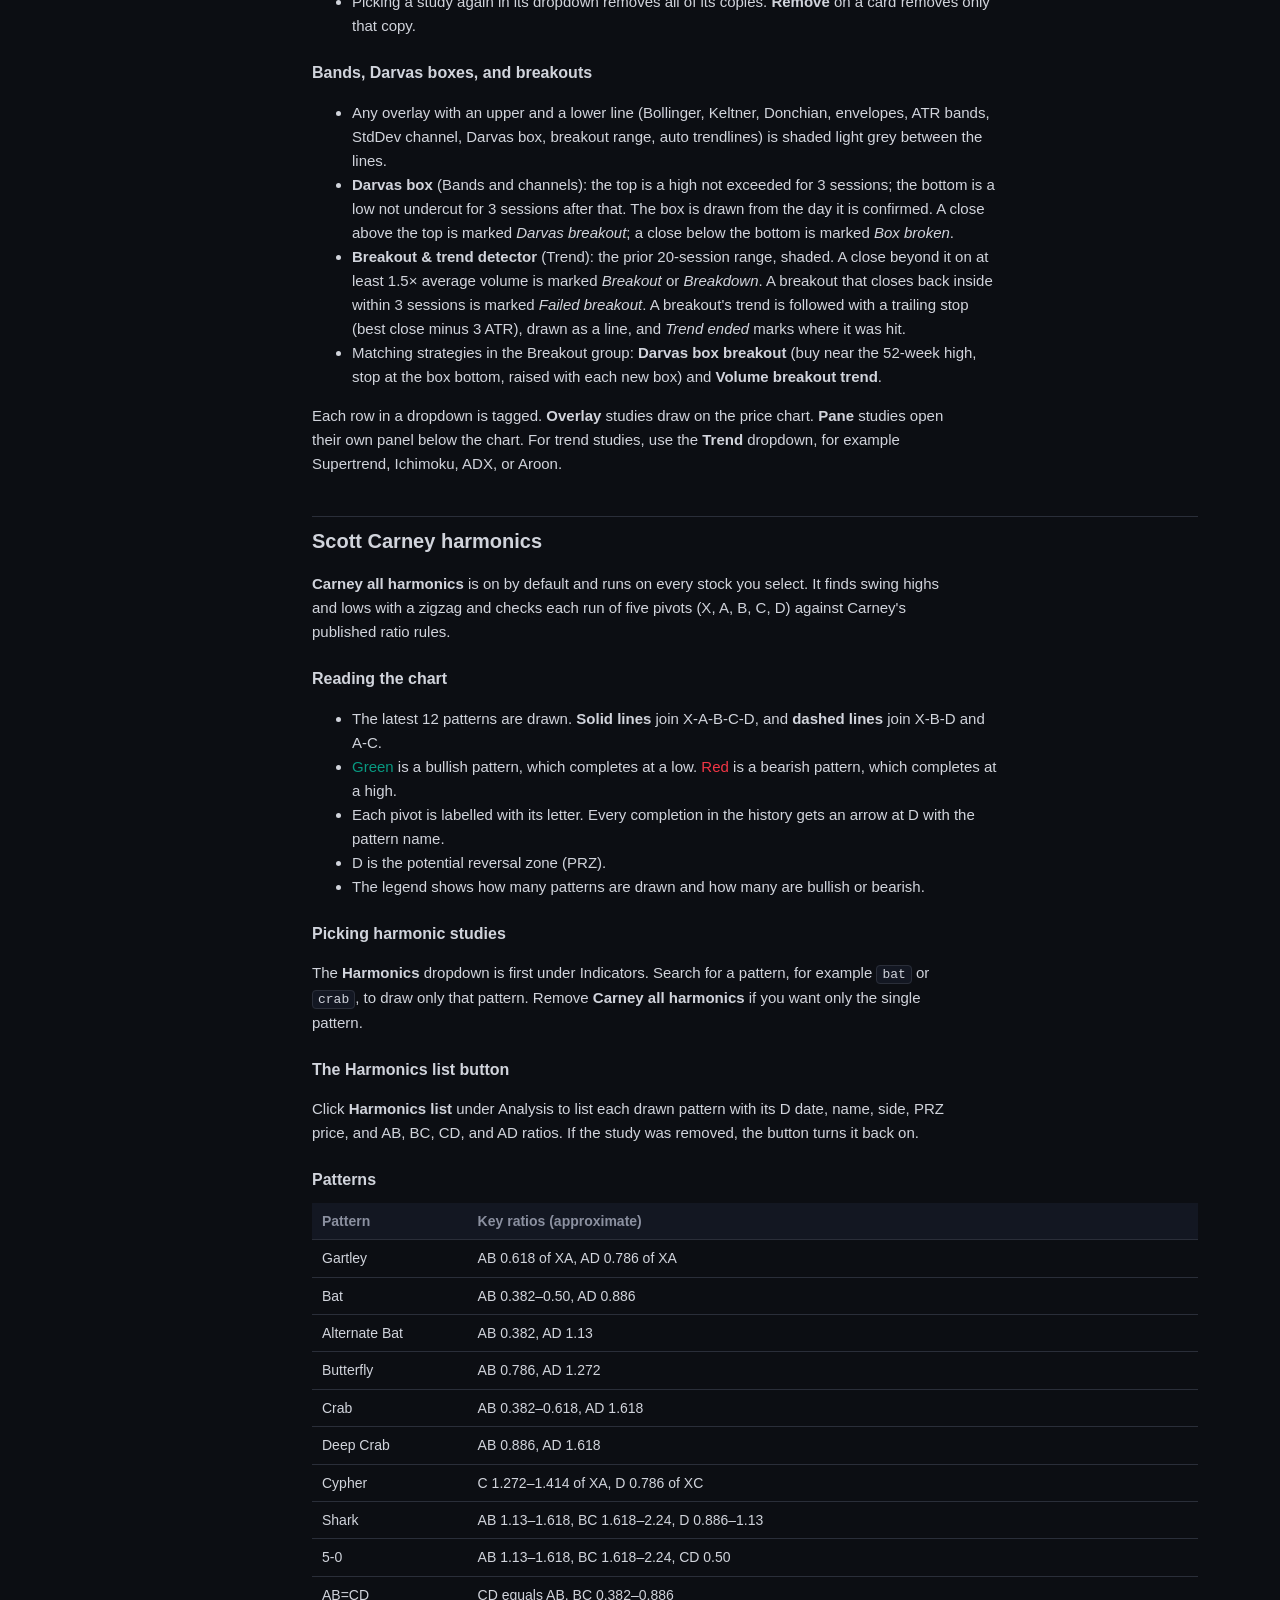
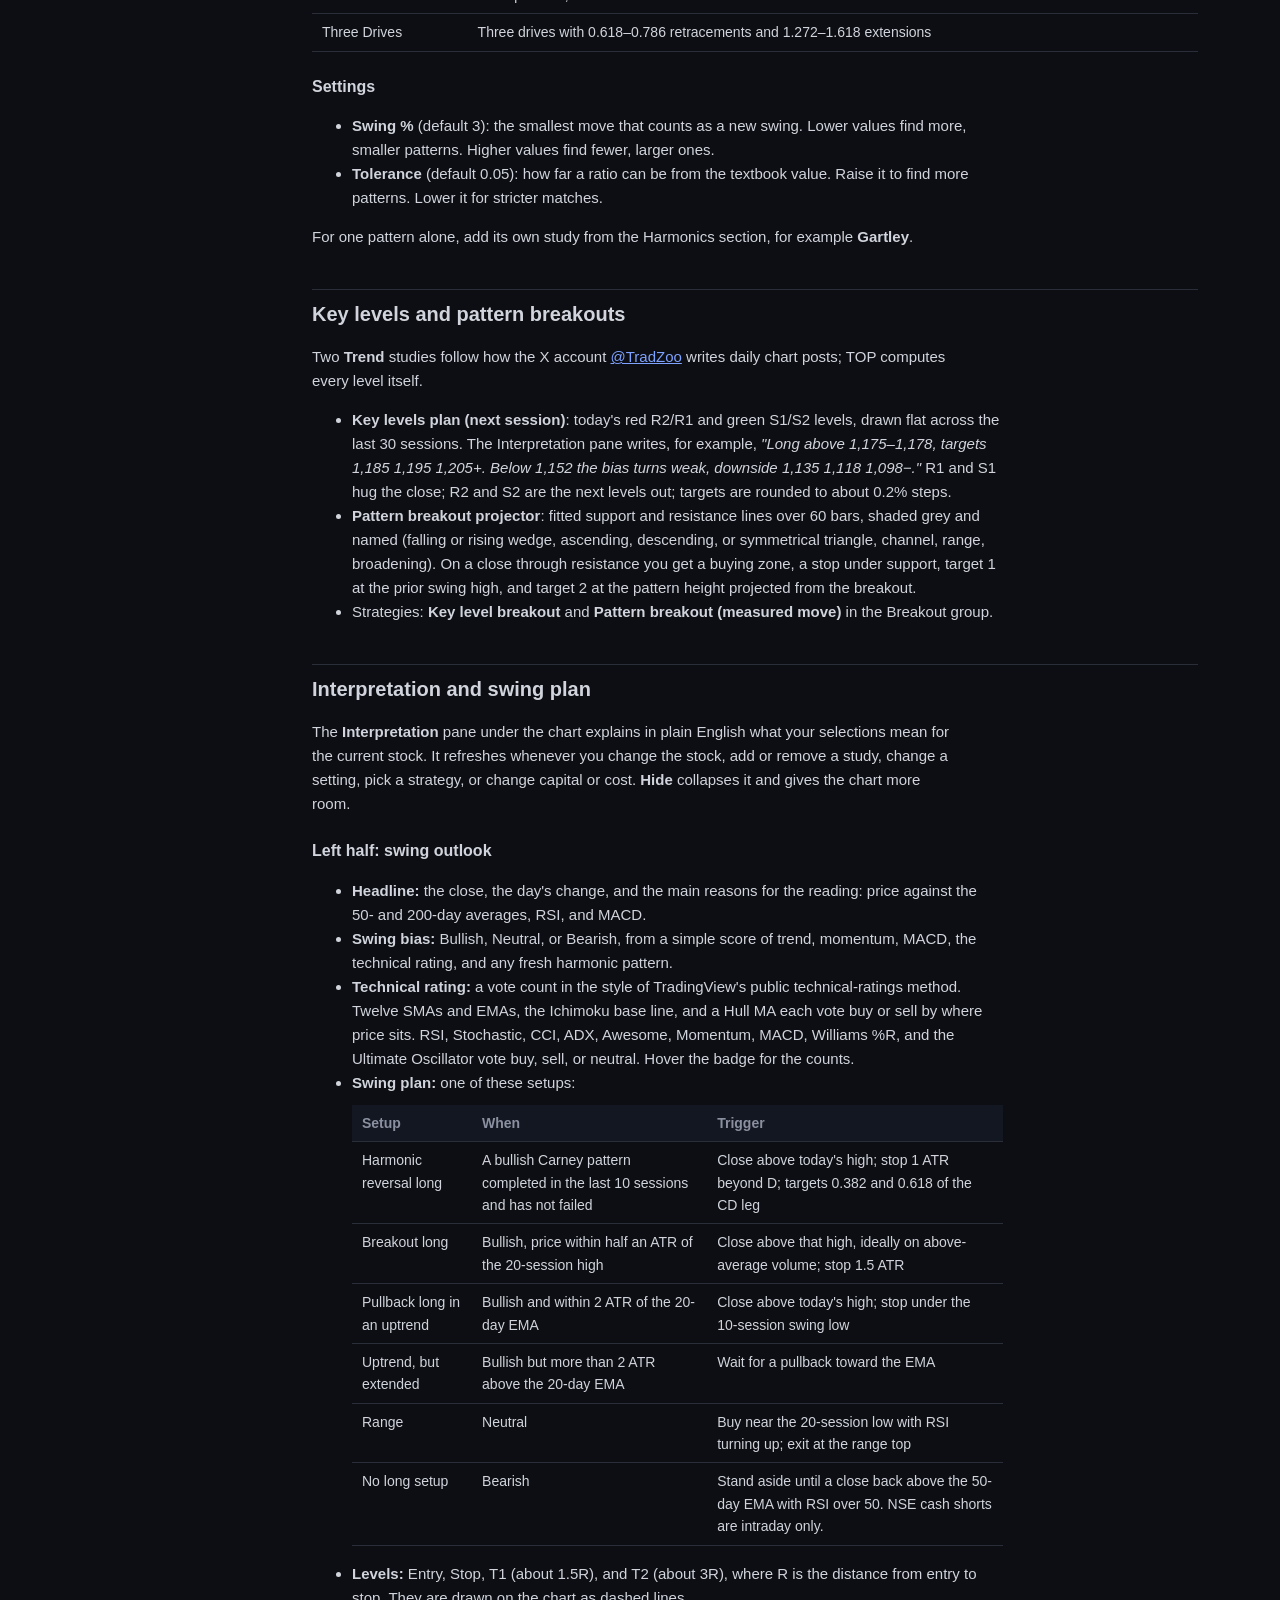
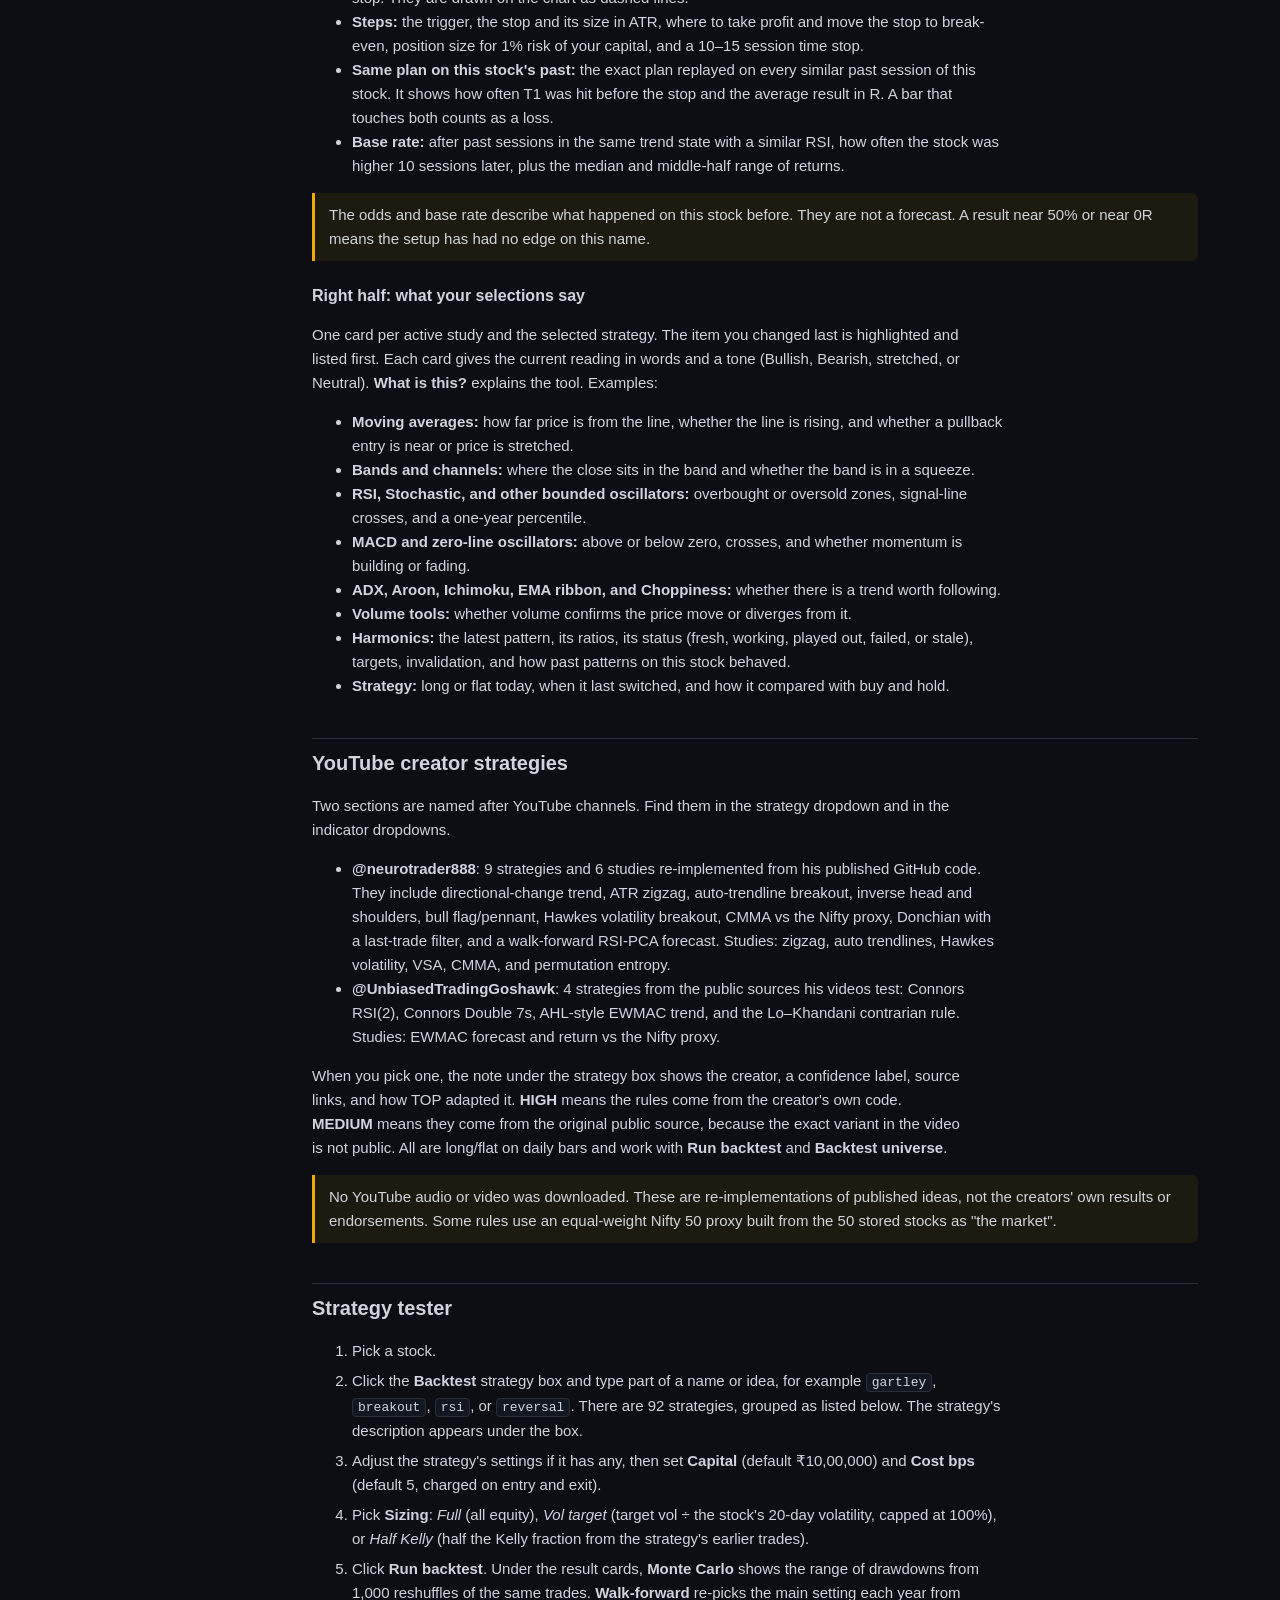
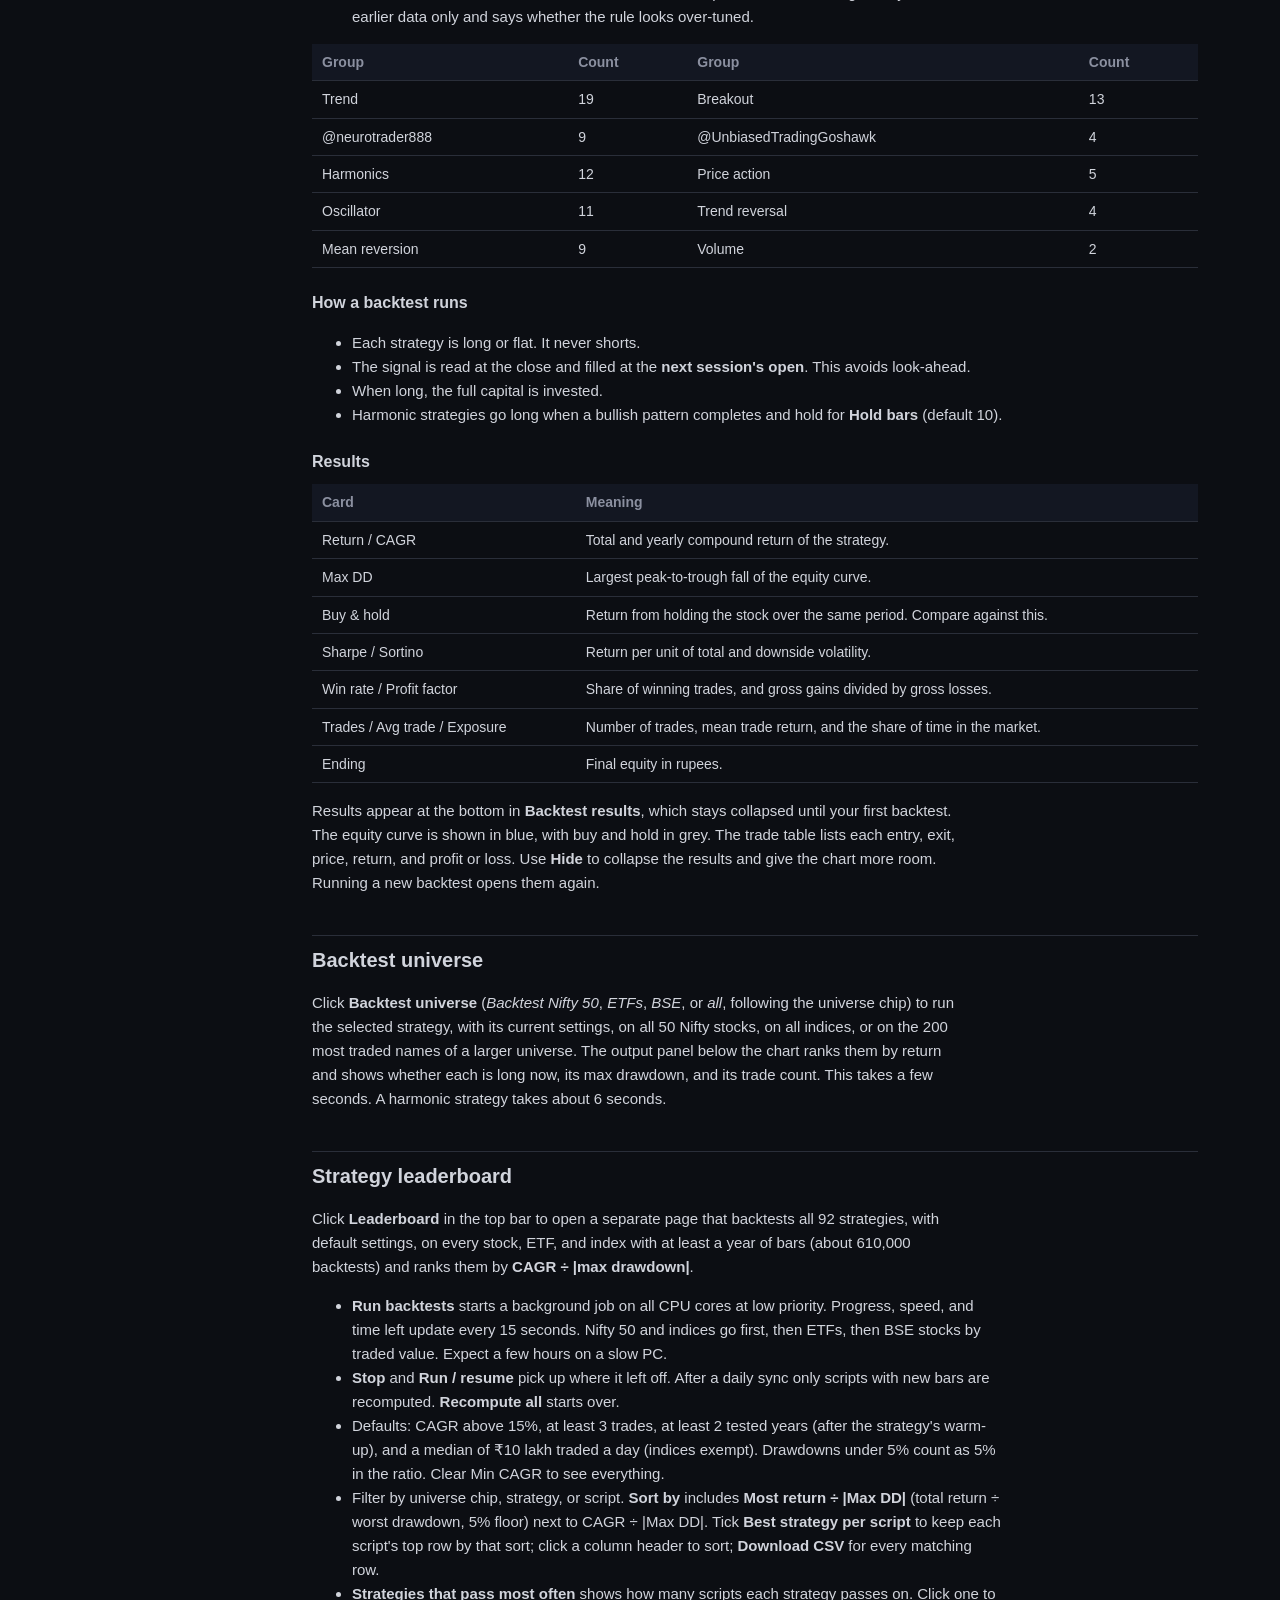
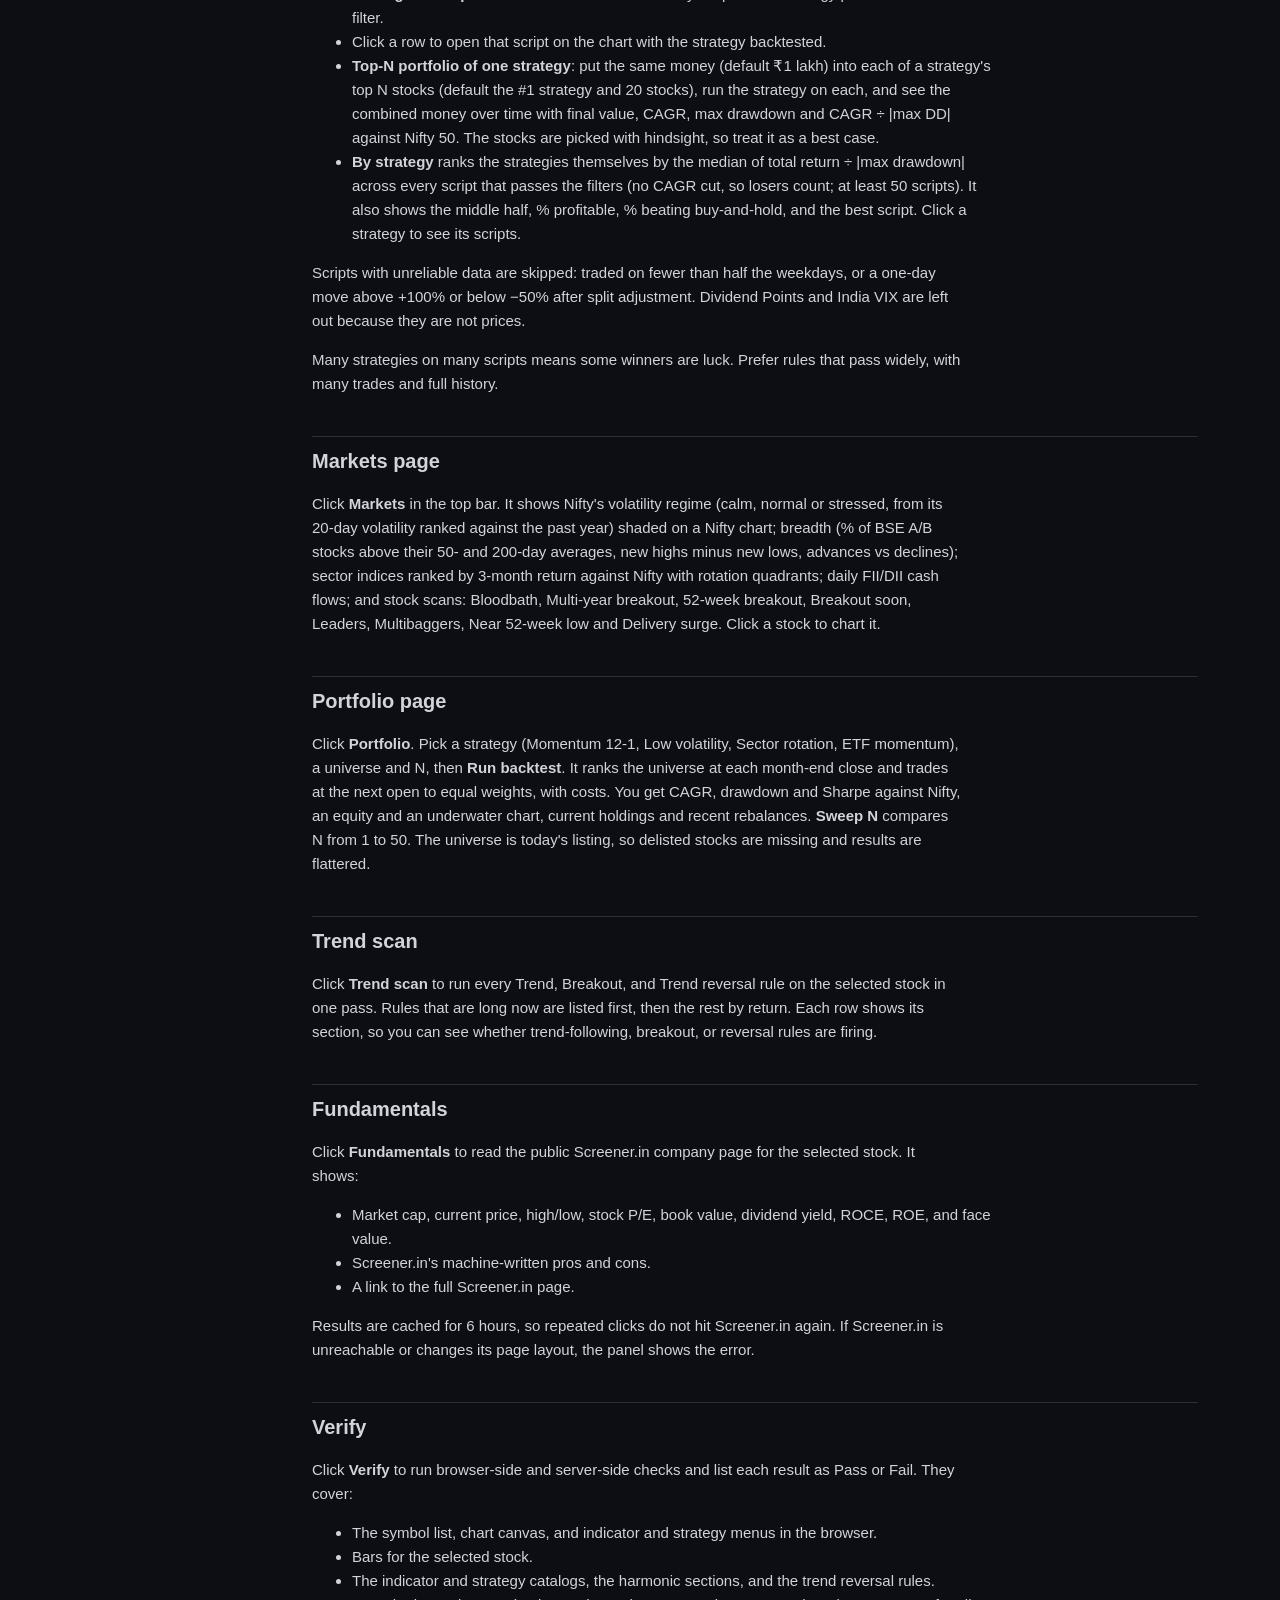
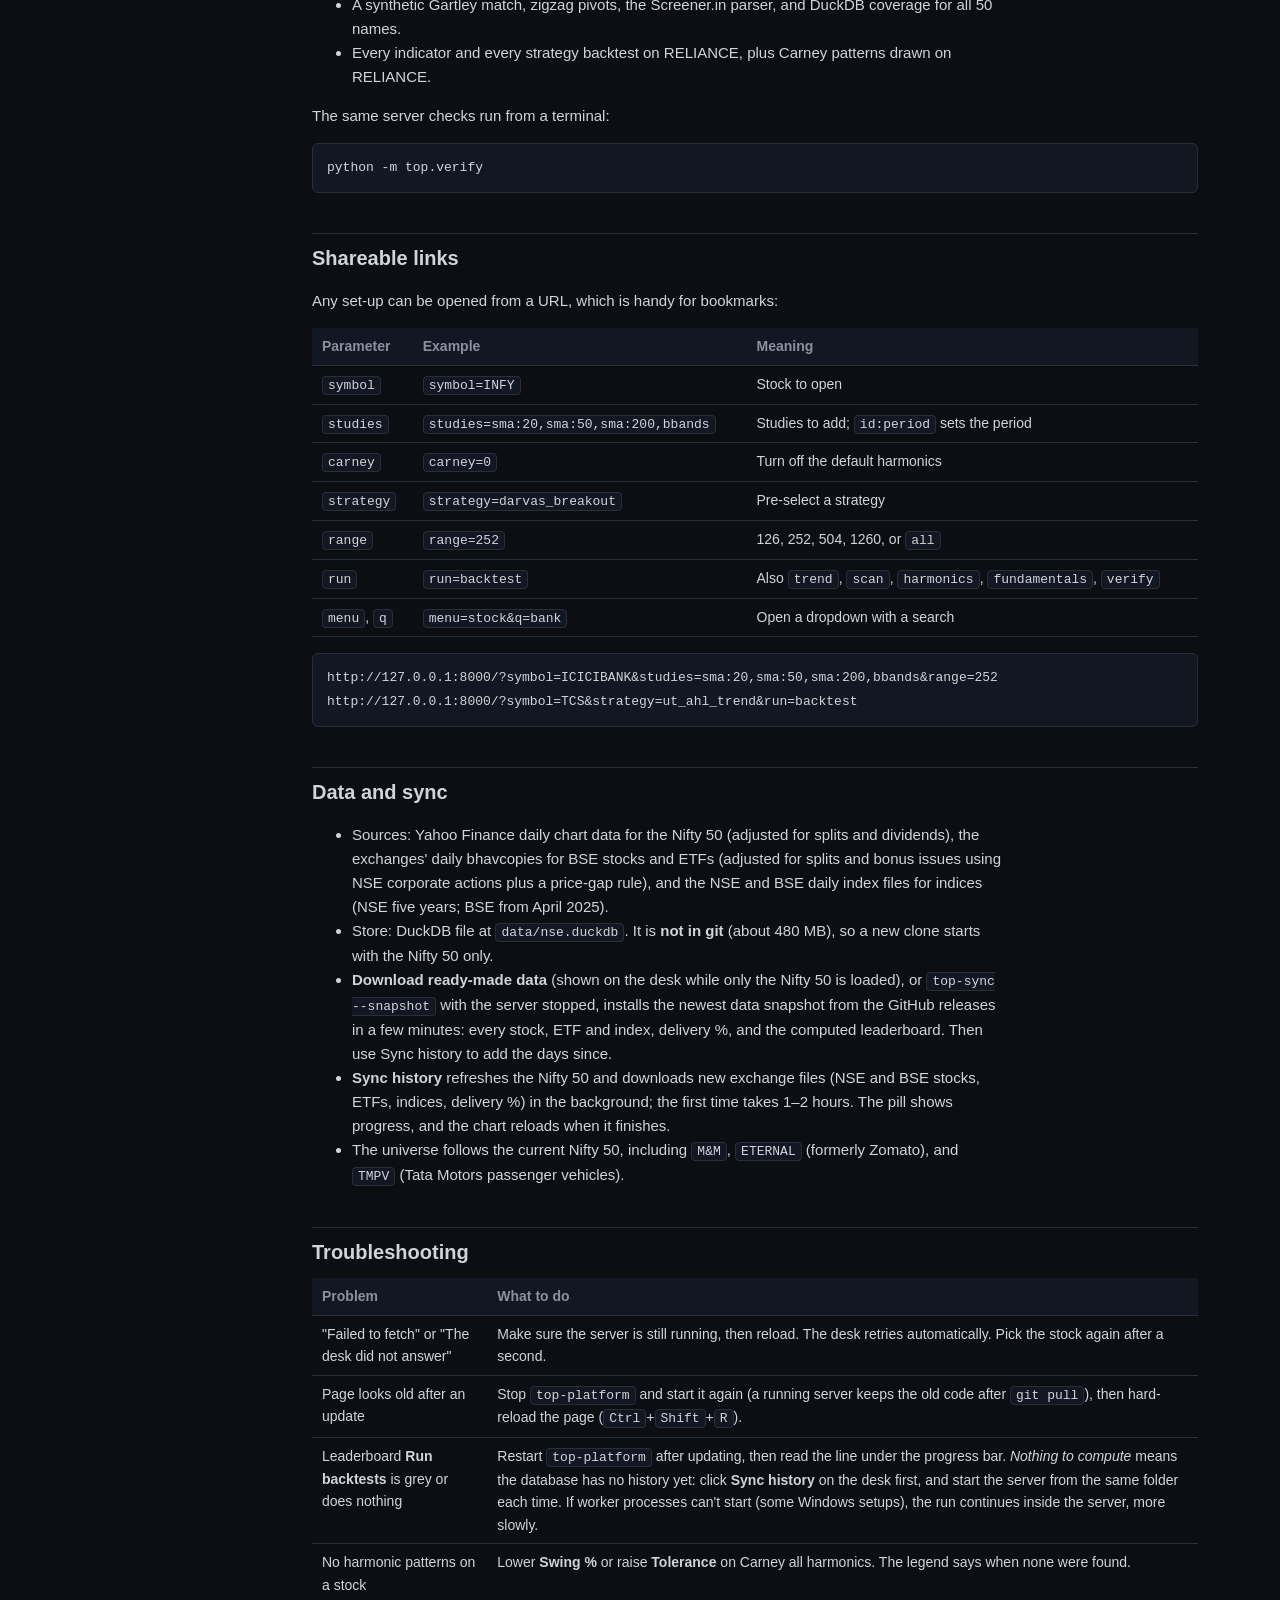
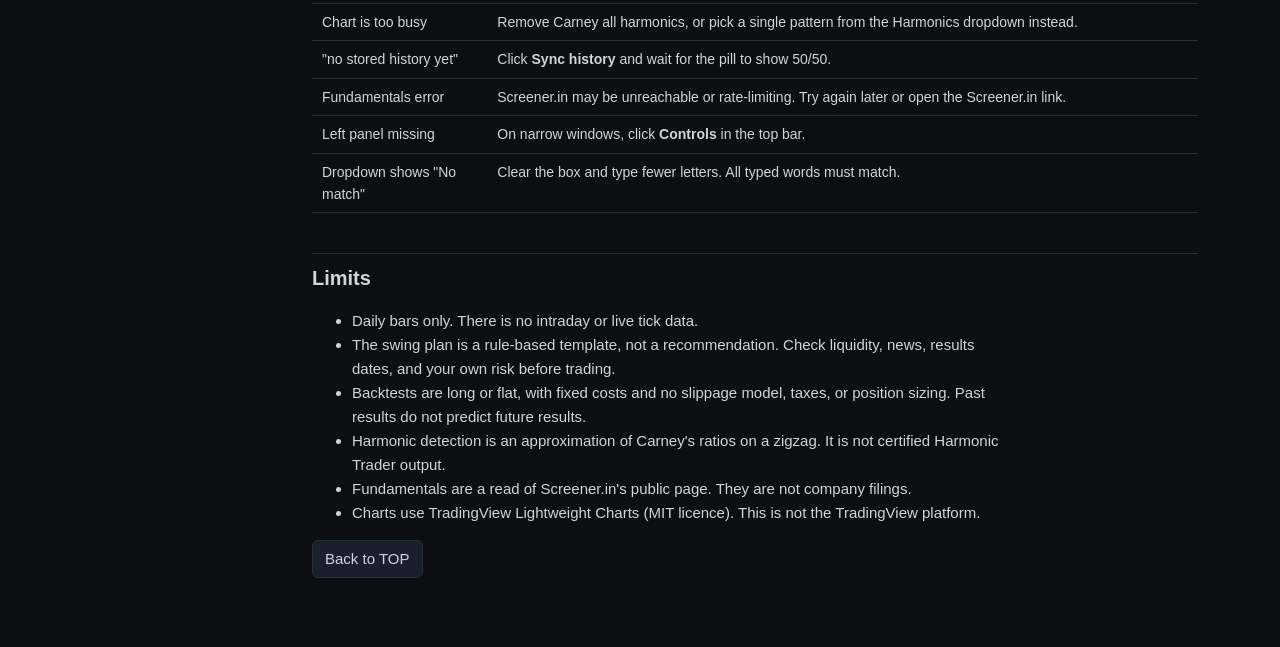
==== commit c4eb90f3: "TOP 0.8.0: data snapshot for new machines; fix pages unusable on a fresh install - top-sync --snapsh" ====
--- a/top/web/guide.html
+++ b/top/web/guide.html
@@ -368,8 +368,9 @@
       <h2 id="data">Data and sync</h2>
       <ul>
         <li>Sources: Yahoo Finance daily chart data for the Nifty 50 (adjusted for splits and dividends), the exchanges' daily bhavcopies for BSE stocks and ETFs (adjusted for splits and bonus issues using NSE corporate actions plus a price-gap rule), and the NSE and BSE daily index files for indices (NSE five years; BSE from April 2025).</li>
-        <li>Store: DuckDB file at <code>data/nse.duckdb</code>.</li>
-        <li><b>Sync history</b> re-downloads all 50 names in the background. The pill shows progress, and the chart reloads when it finishes.</li>
+        <li>Store: DuckDB file at <code>data/nse.duckdb</code>. It is <b>not in git</b> (about 480 MB), so a new clone starts with the Nifty 50 only.</li>
+        <li><b>Download ready-made data</b> (shown on the desk while only the Nifty 50 is loaded), or <code>top-sync --snapshot</code> with the server stopped, installs the newest data snapshot from the GitHub releases in a few minutes: every stock, ETF and index, delivery %, and the computed leaderboard. Then use Sync history to add the days since.</li>
+        <li><b>Sync history</b> refreshes the Nifty 50 and downloads new exchange files (NSE and BSE stocks, ETFs, indices, delivery %) in the background; the first time takes 1–2 hours. The pill shows progress, and the chart reloads when it finishes.</li>
         <li>The universe follows the current Nifty 50, including <code>M&amp;M</code>, <code>ETERNAL</code> (formerly Zomato), and <code>TMPV</code> (Tata Motors passenger vehicles).</li>
       </ul>
 
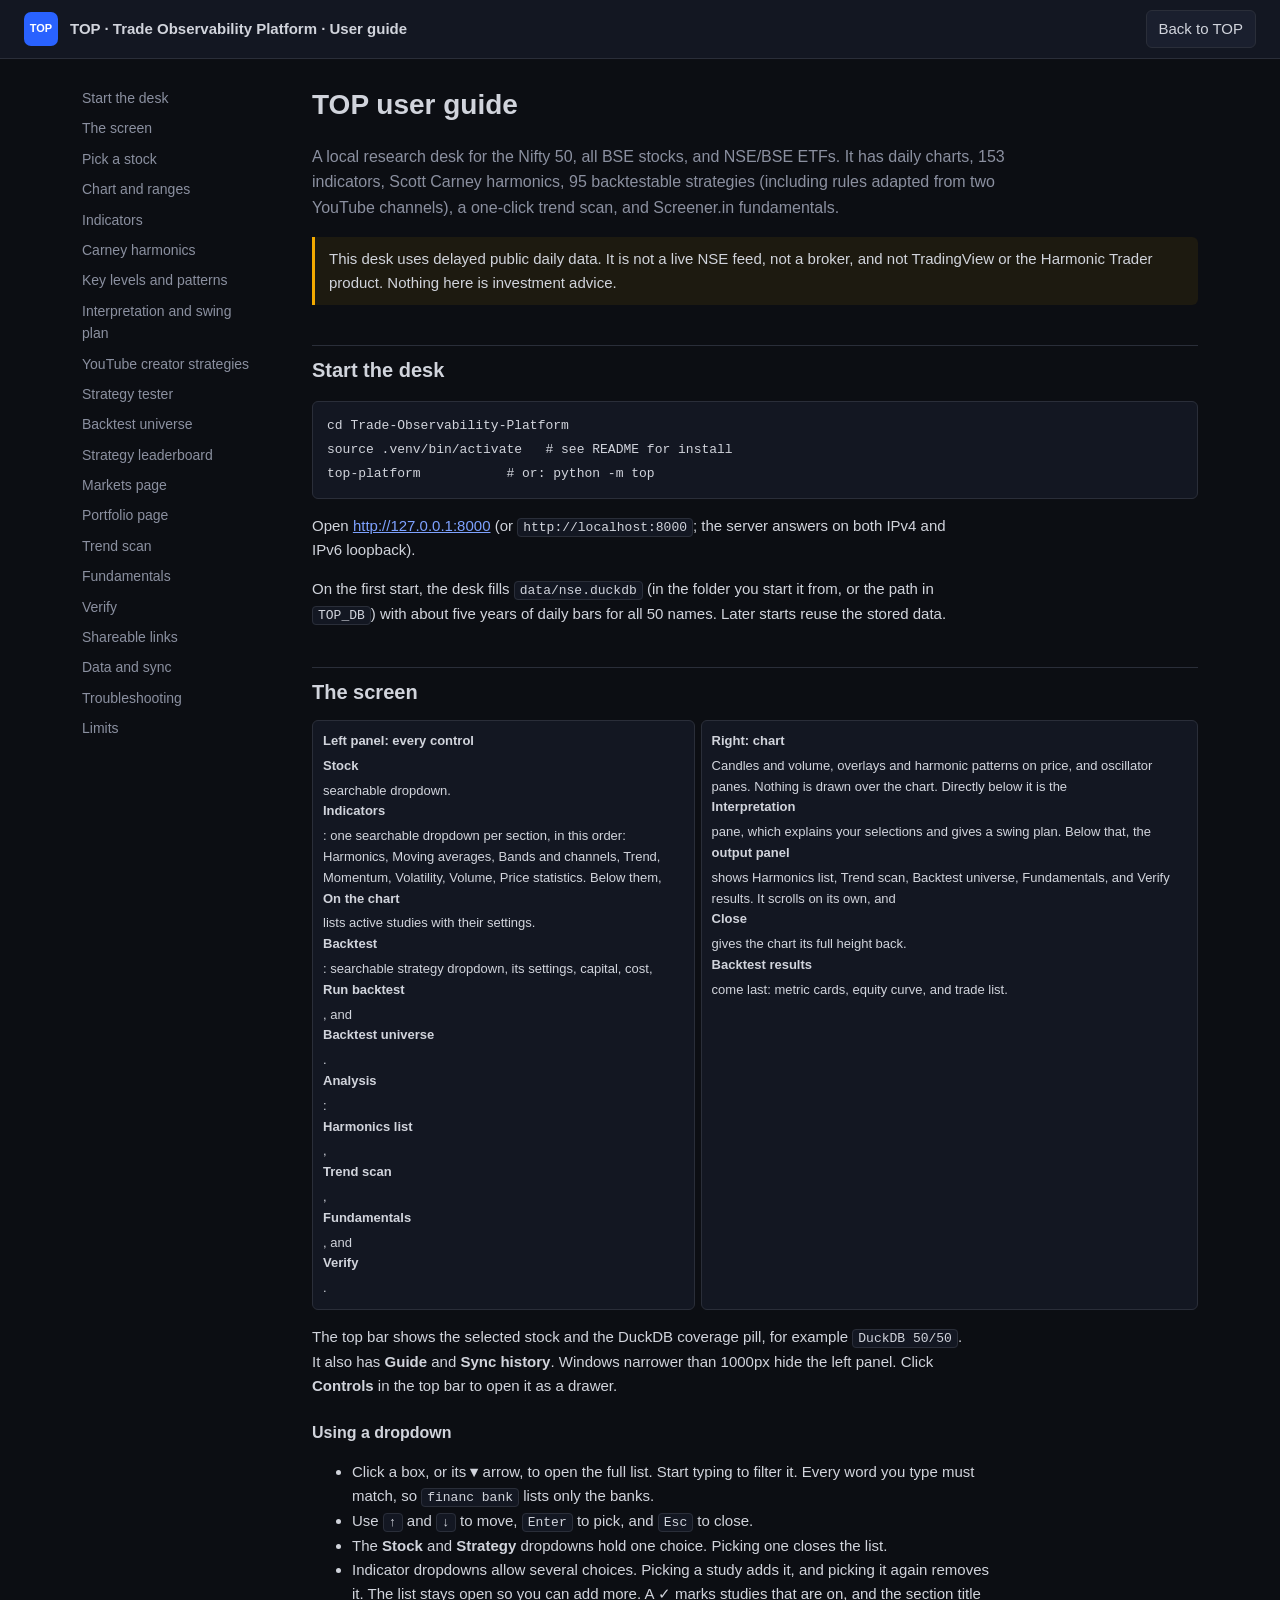
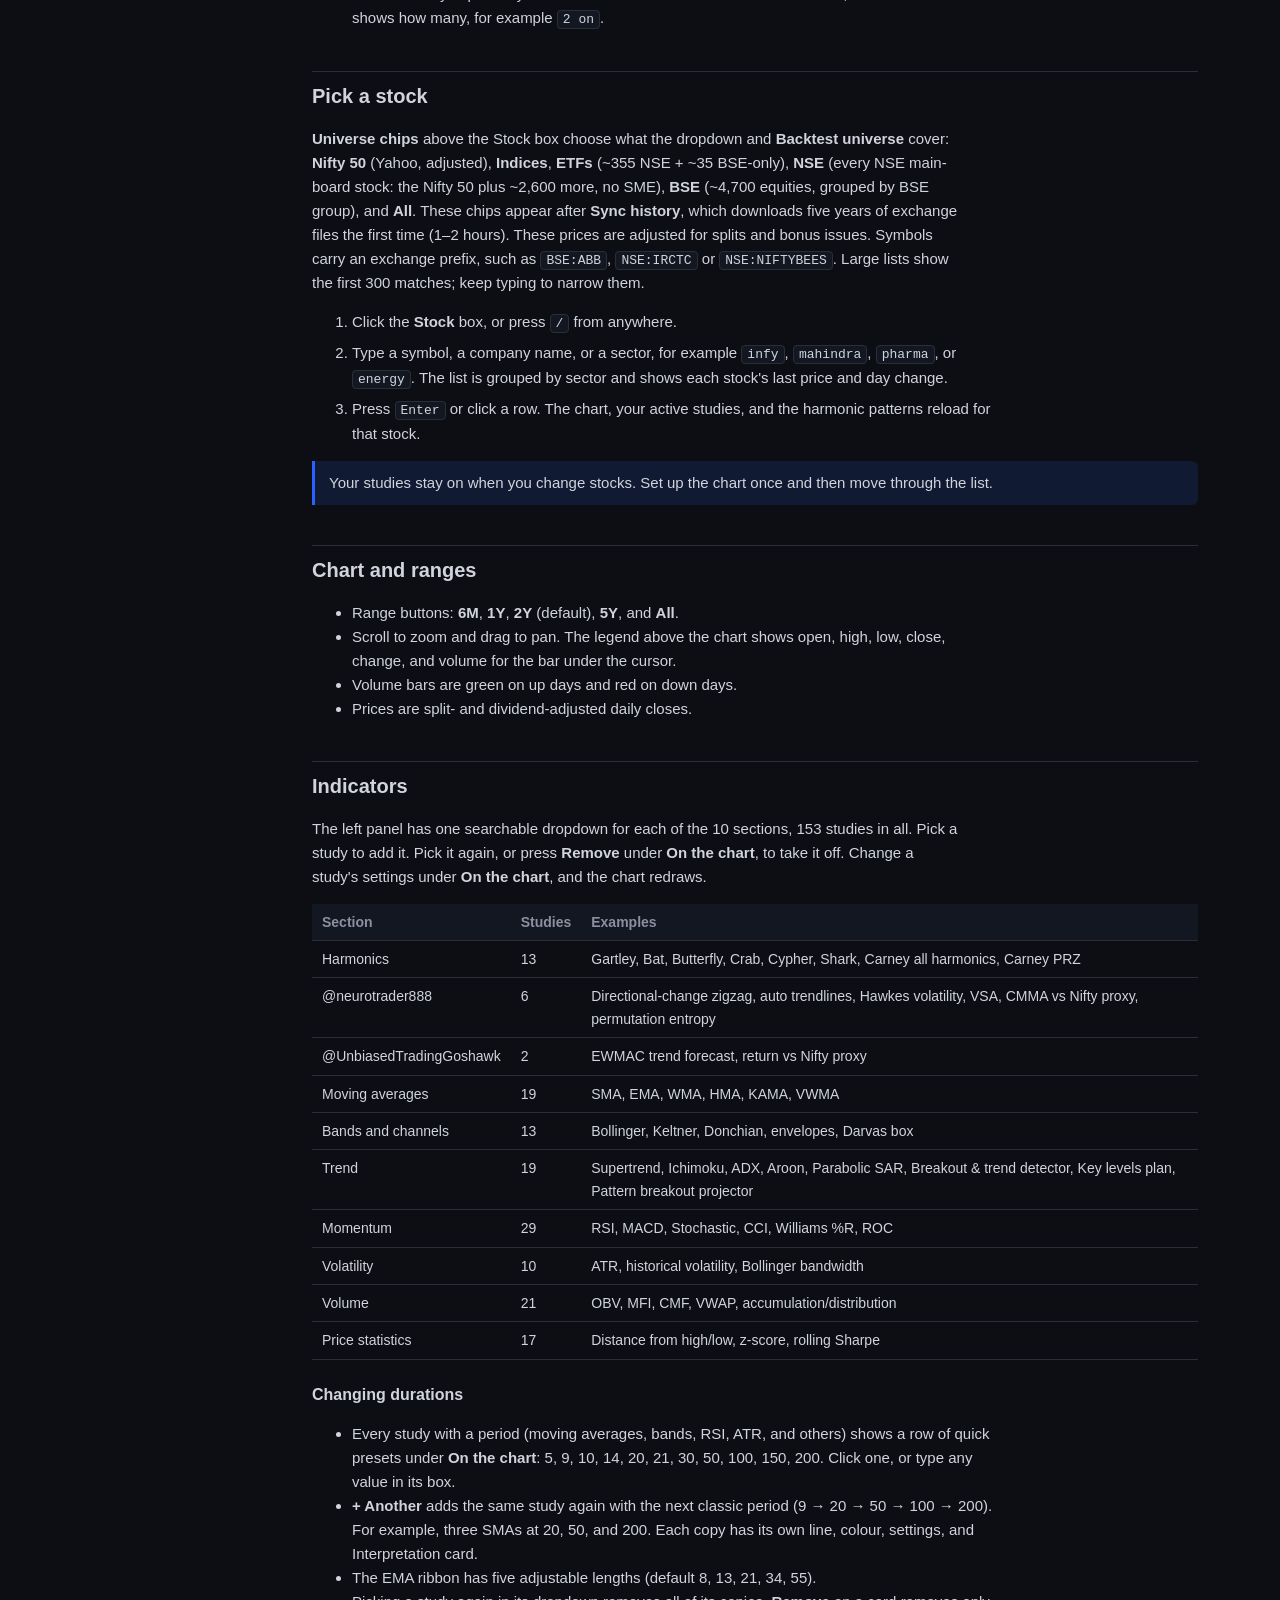
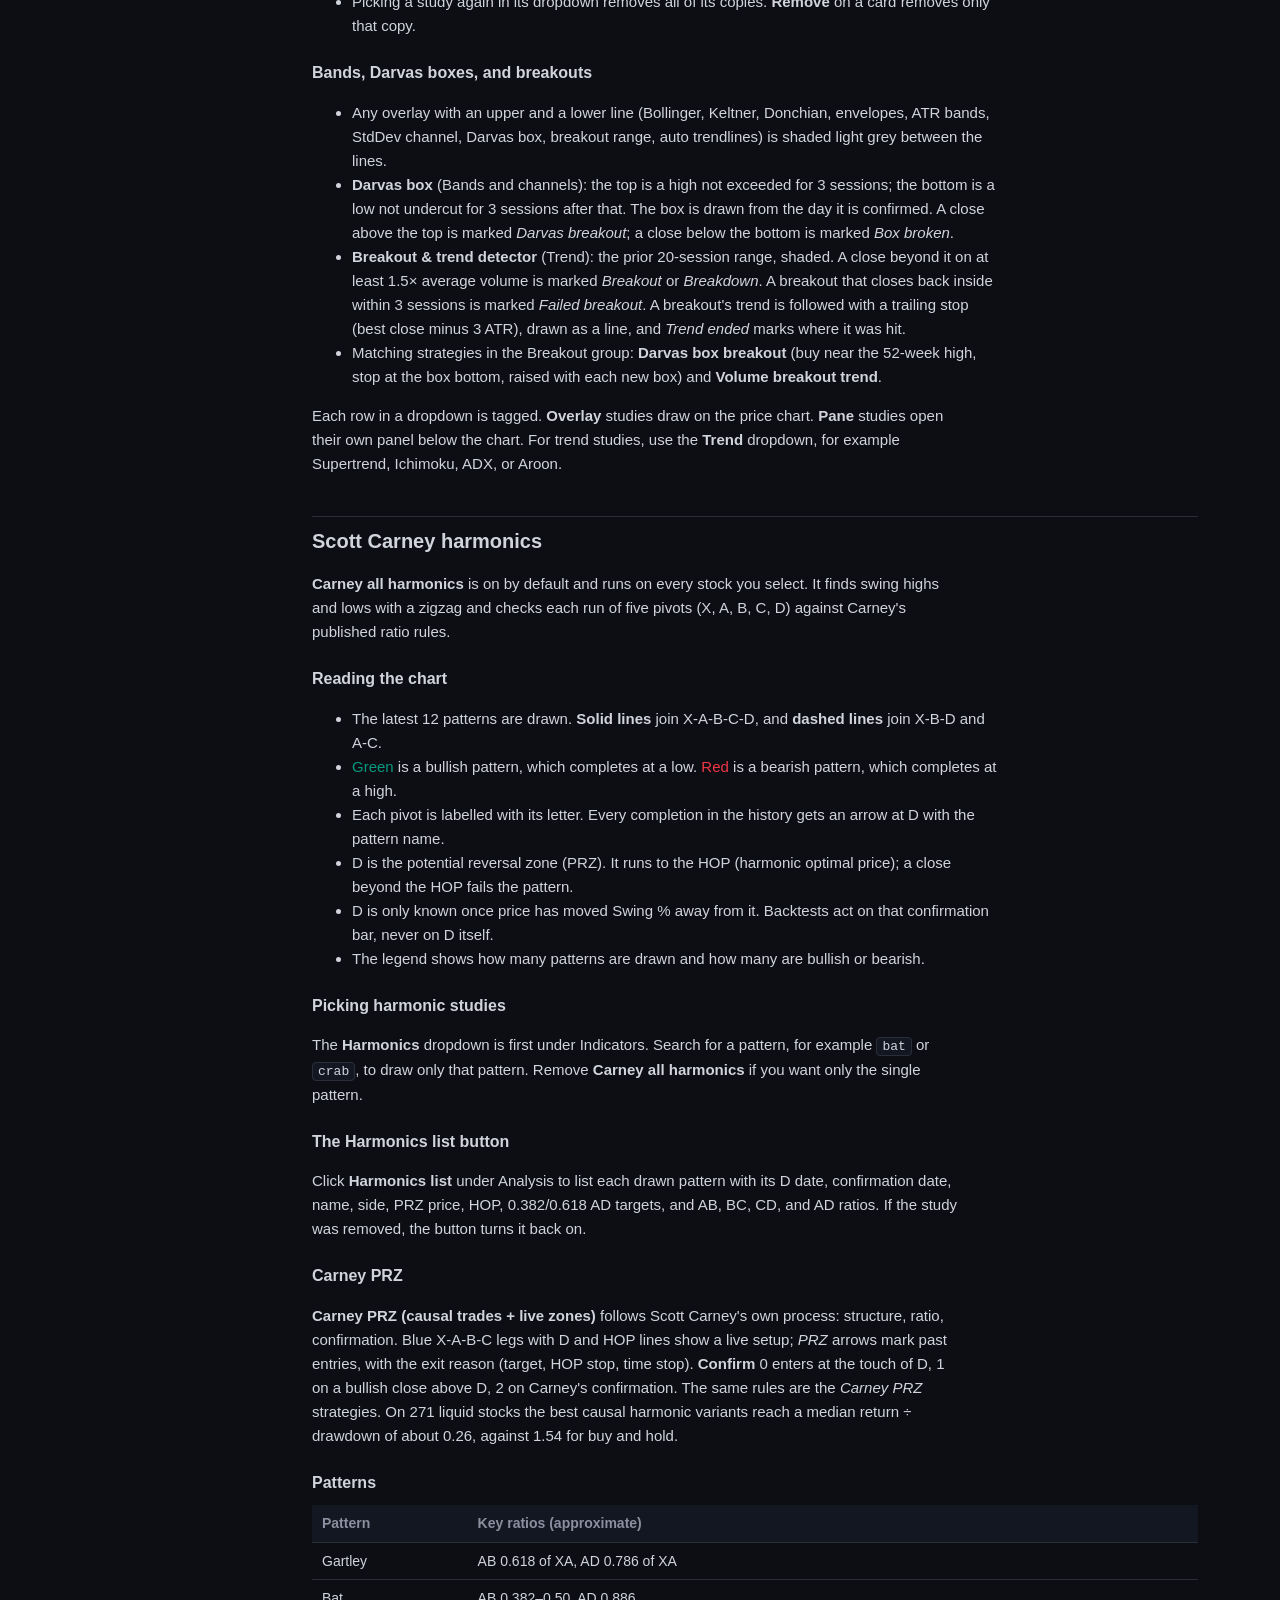
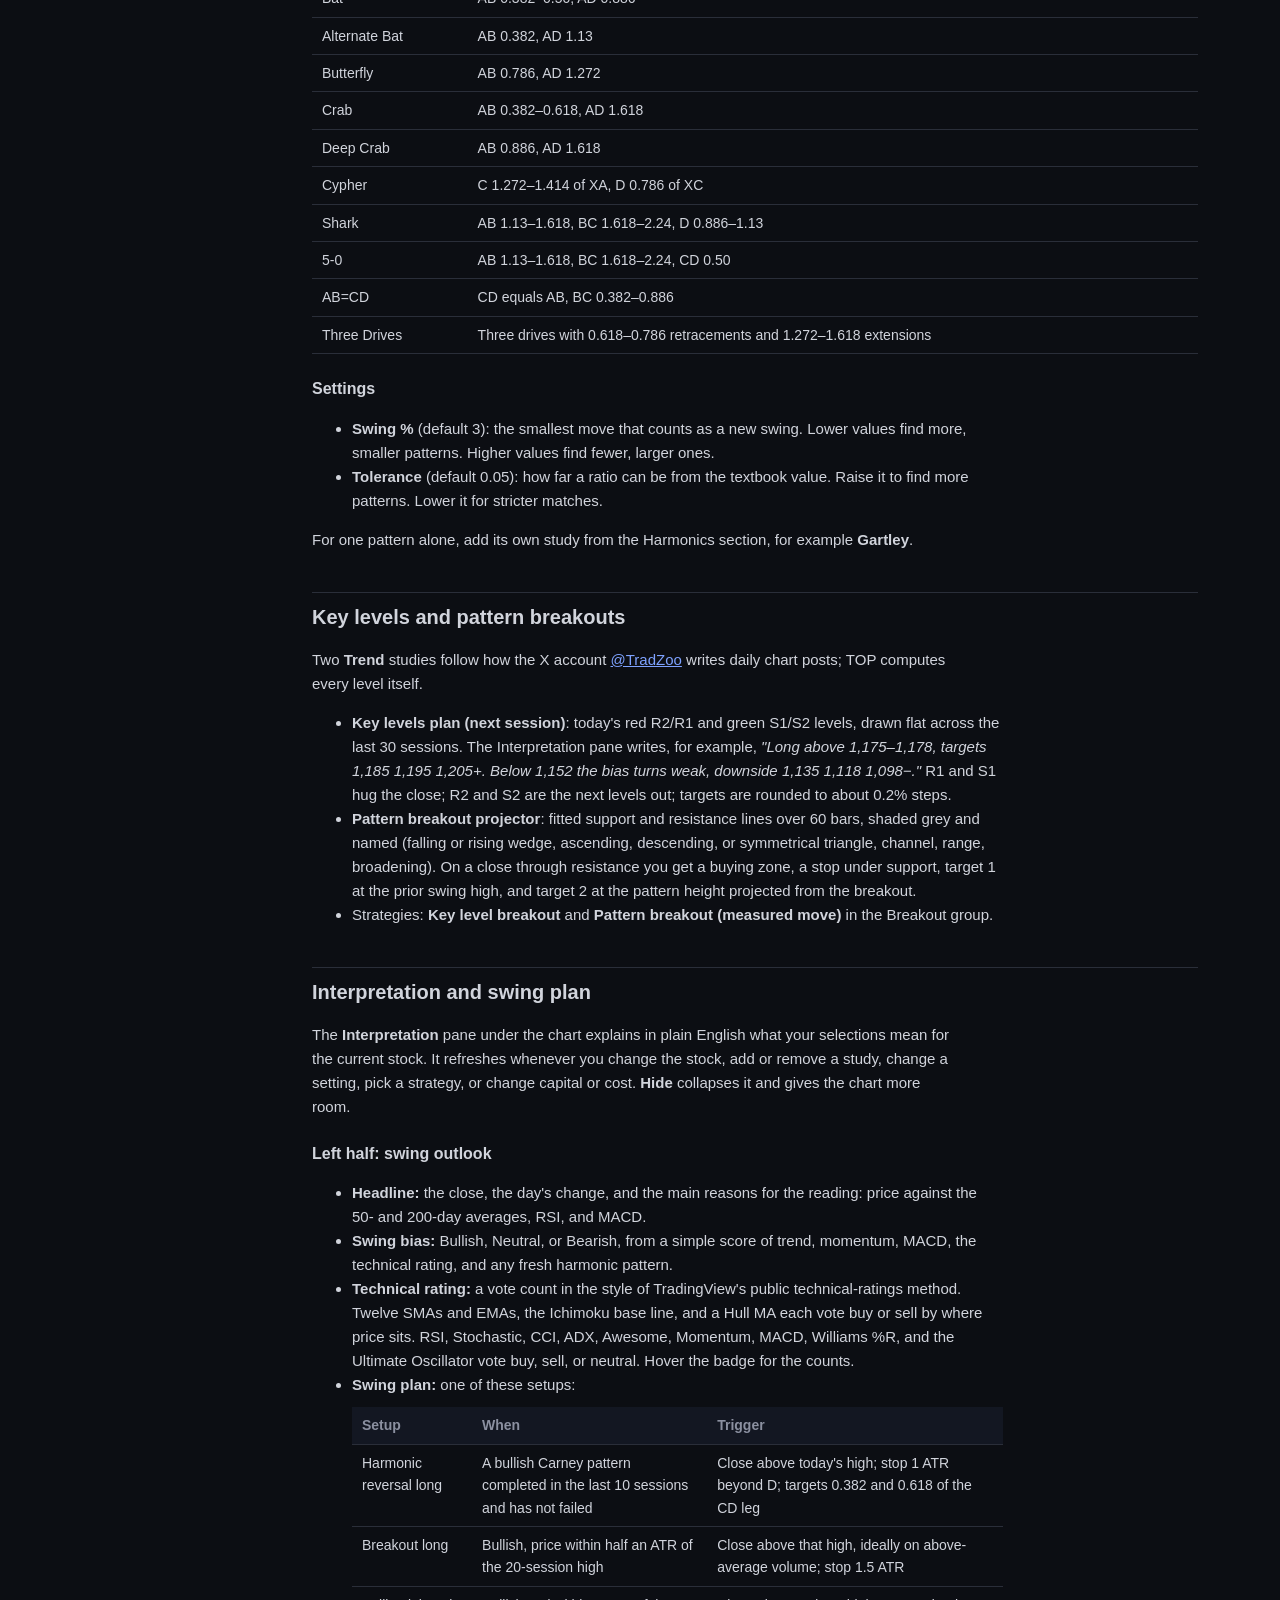
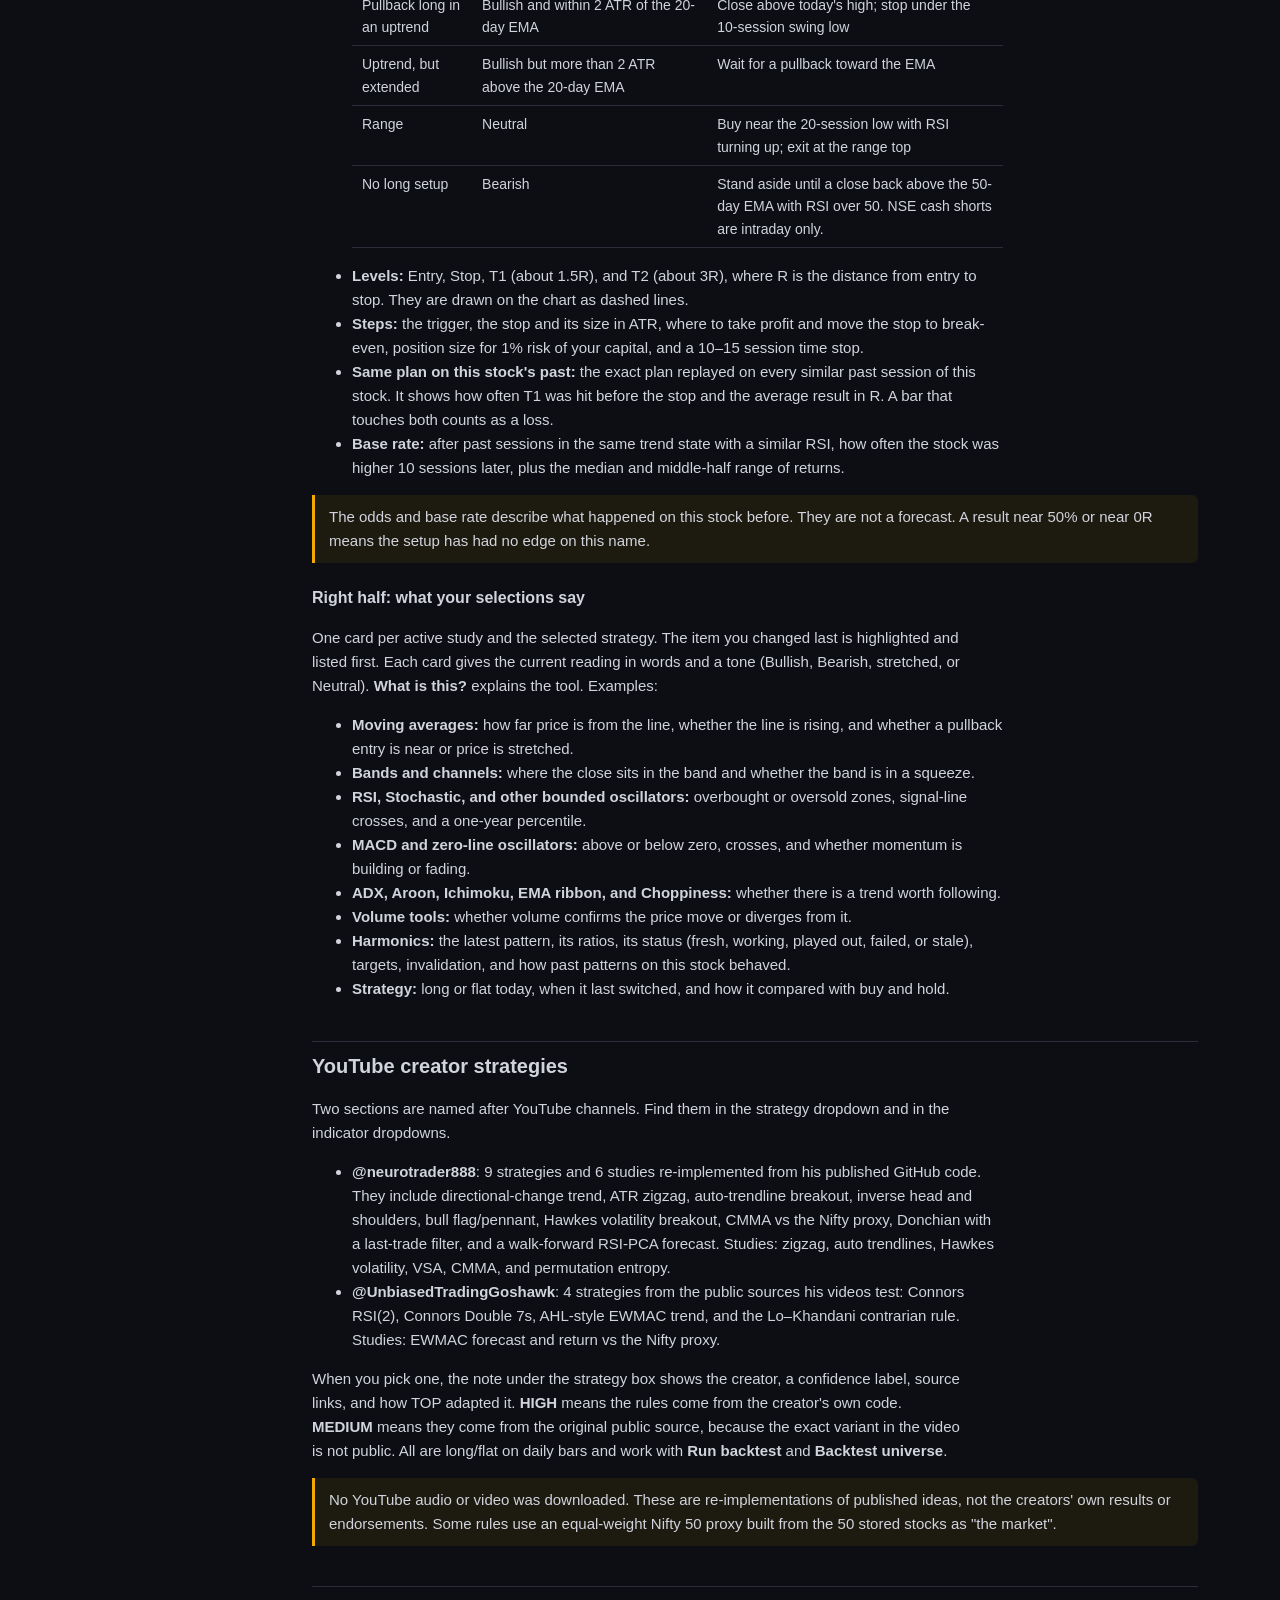
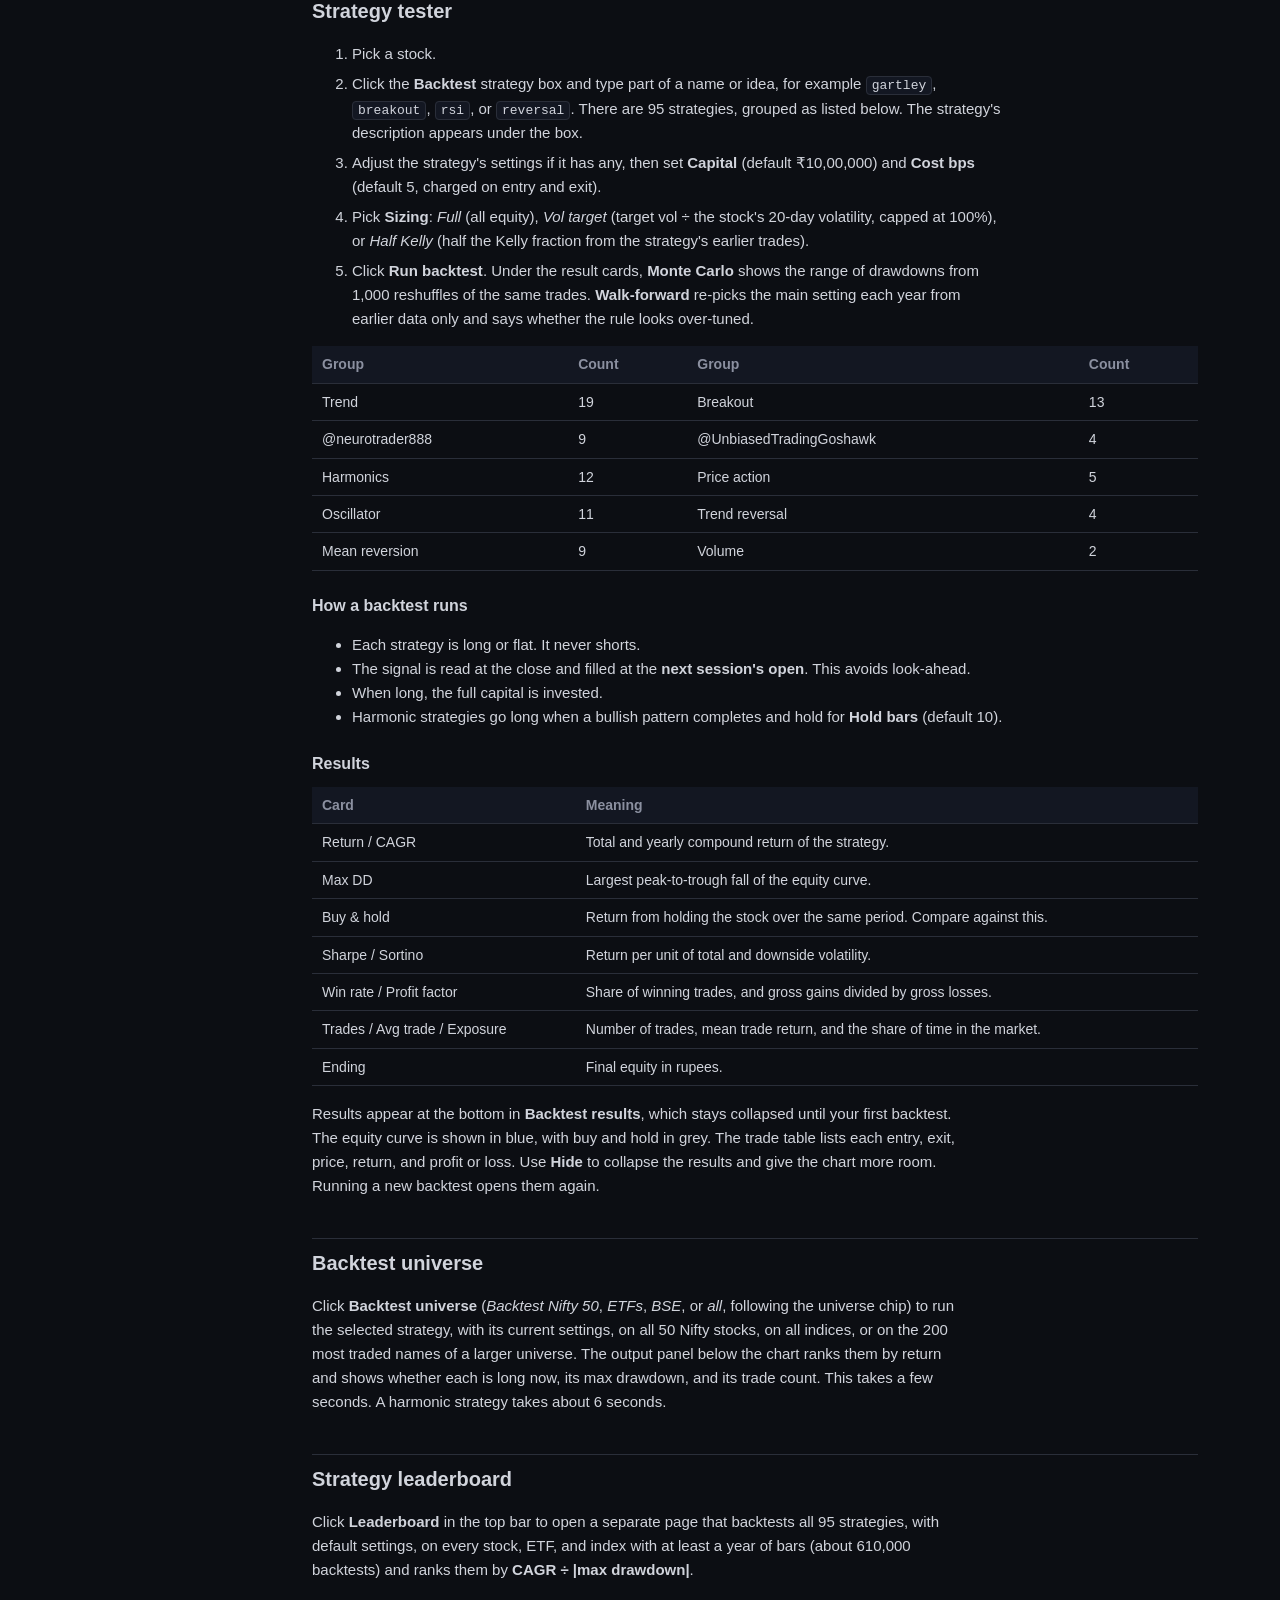
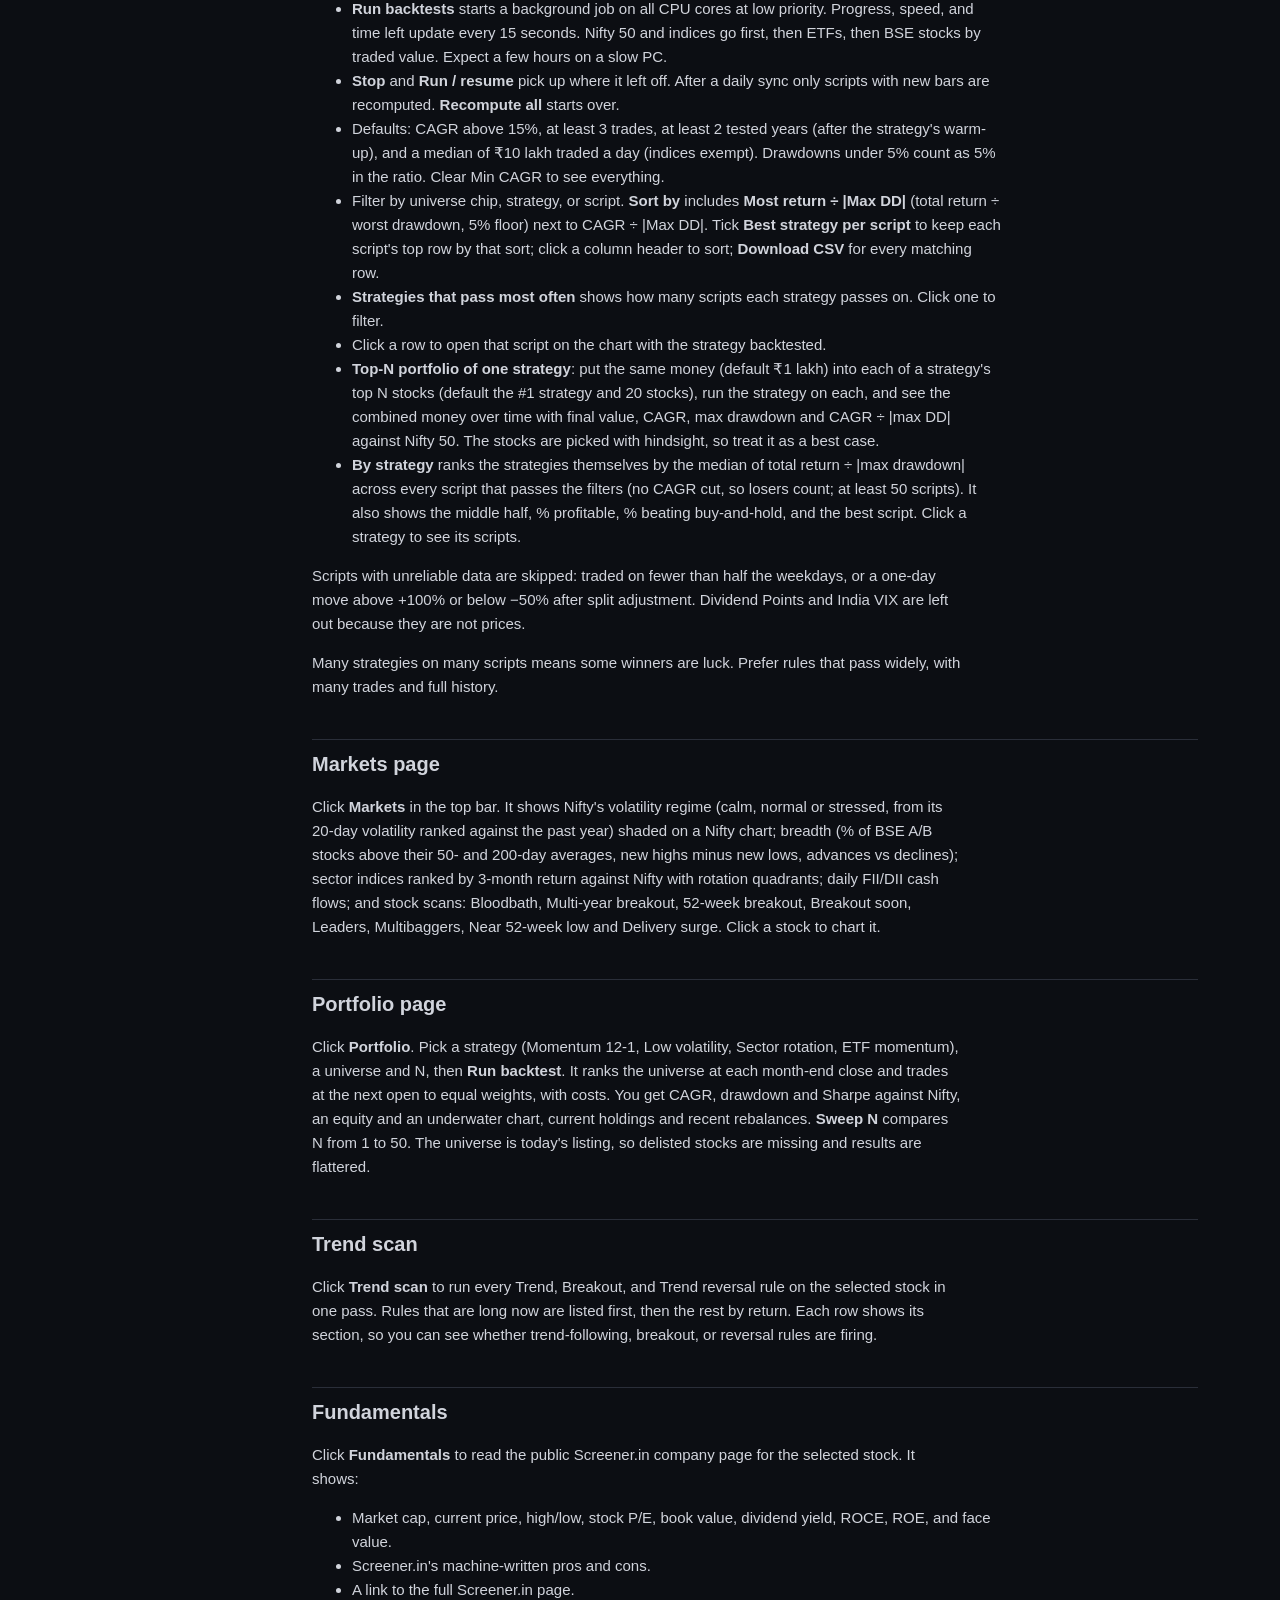
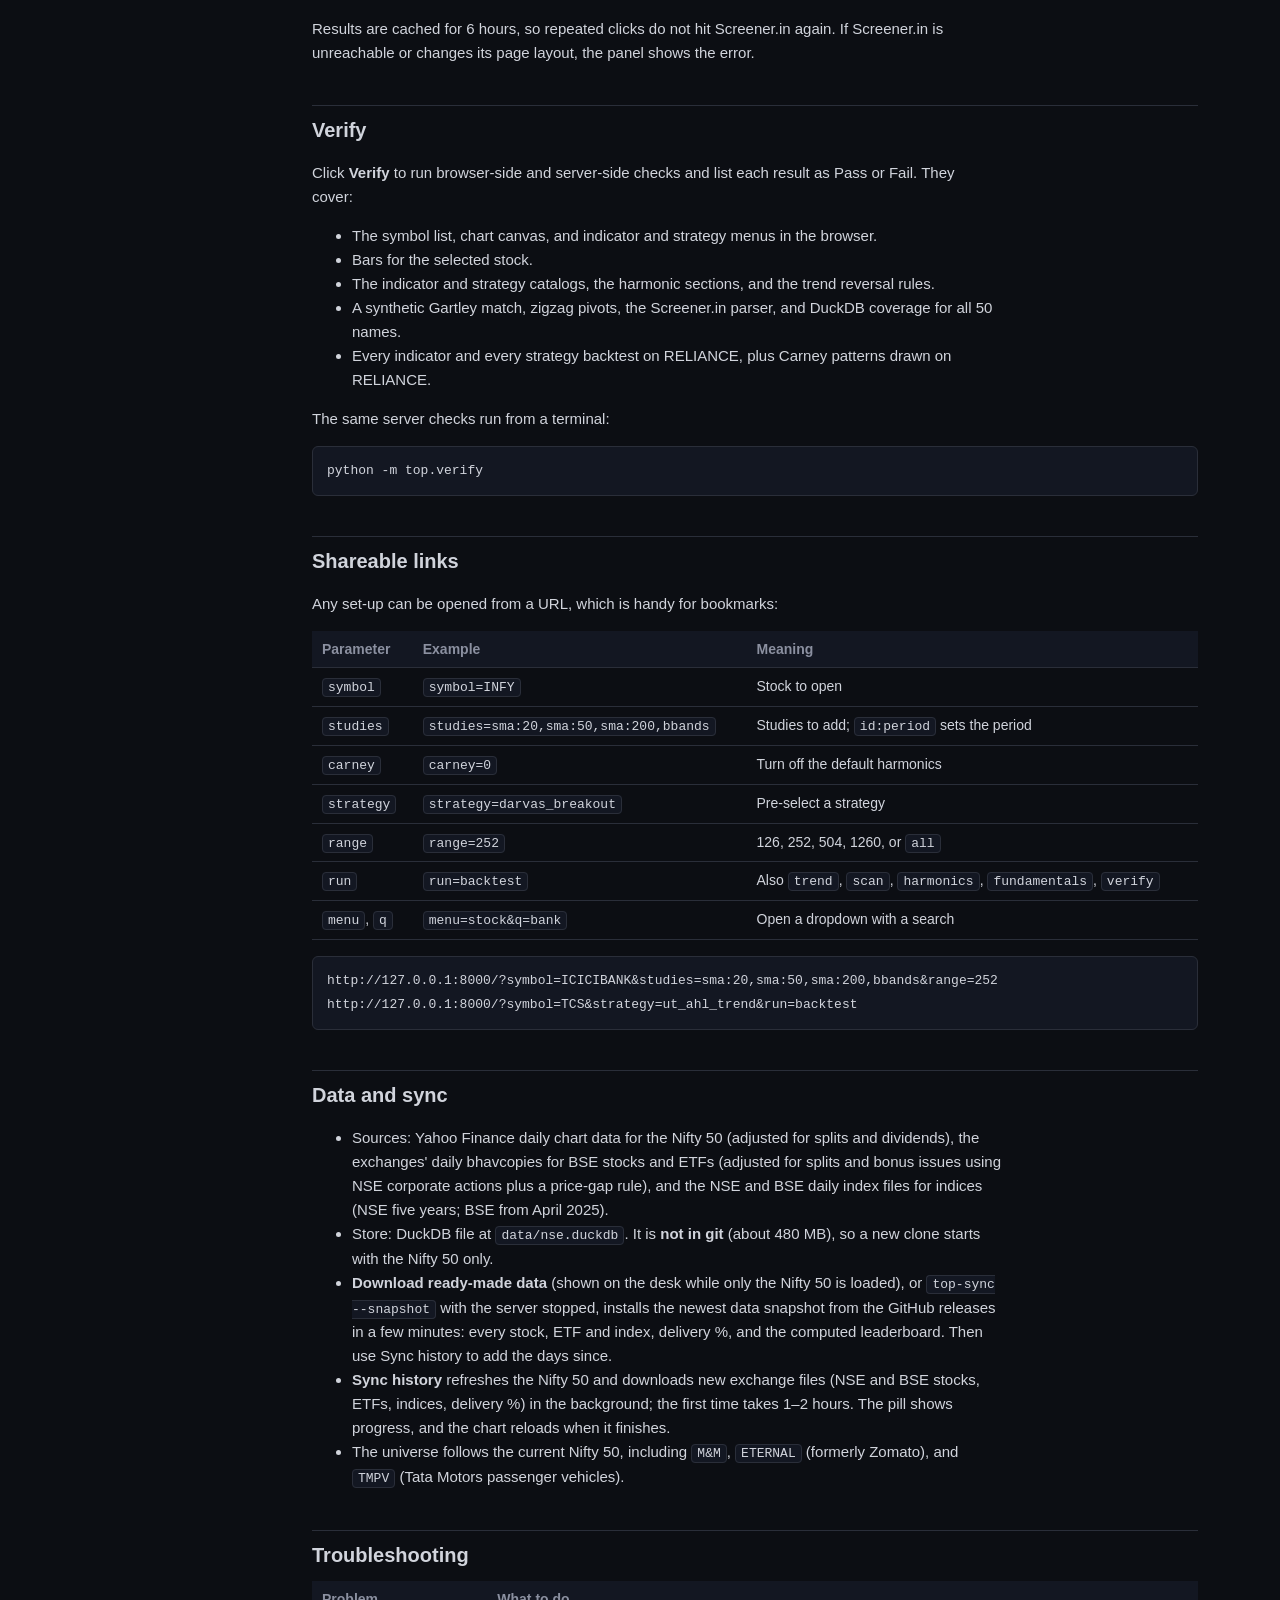
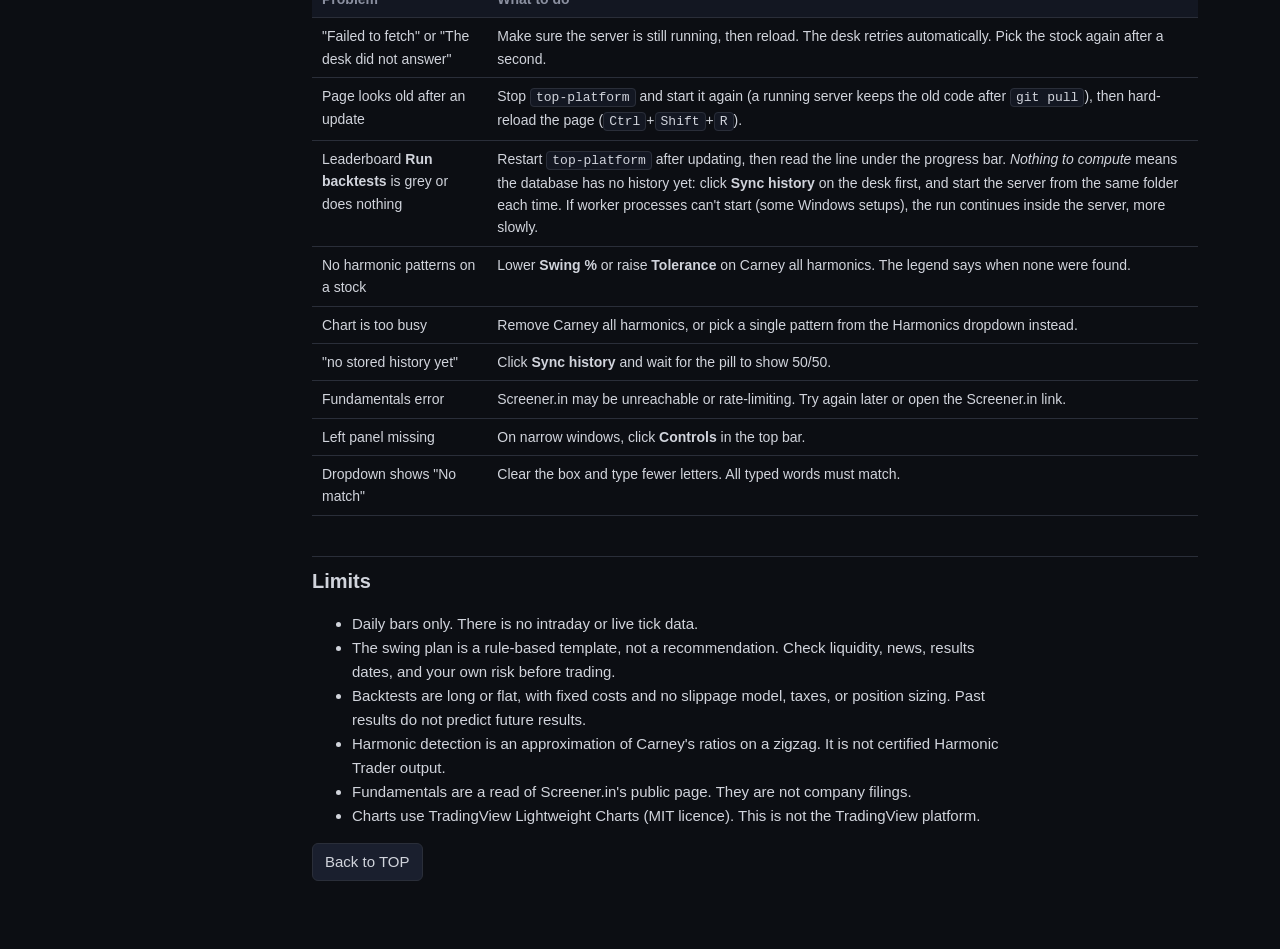
==== commit 3f373e39: "TOP 0.9.0: Scott Carney's harmonic rules, causal harmonics - Harmonic strategies entered on the D ba" ====
--- a/top/web/guide.html
+++ b/top/web/guide.html
@@ -88,7 +88,7 @@
 
     <main>
       <h1>TOP user guide</h1>
-      <p class="lead">A local research desk for the Nifty 50, all BSE stocks, and NSE/BSE ETFs. It has daily charts, 152 indicators, Scott Carney harmonics, 92 backtestable strategies (including rules adapted from two YouTube channels), a one-click trend scan, and Screener.in fundamentals.</p>
+      <p class="lead">A local research desk for the Nifty 50, all BSE stocks, and NSE/BSE ETFs. It has daily charts, 153 indicators, Scott Carney harmonics, 95 backtestable strategies (including rules adapted from two YouTube channels), a one-click trend scan, and Screener.in fundamentals.</p>
       <div class="note">This desk uses delayed public daily data. It is not a live NSE feed, not a broker, and not TradingView or the Harmonic Trader product. Nothing here is investment advice.</div>
 
       <h2 id="start">Start the desk</h2>
@@ -134,11 +134,11 @@
       </ul>
 
       <h2 id="indicators">Indicators</h2>
-      <p>The left panel has one searchable dropdown for each of the 10 sections, 152 studies in all. Pick a study to add it. Pick it again, or press <b>Remove</b> under <b>On the chart</b>, to take it off. Change a study's settings under <b>On the chart</b>, and the chart redraws.</p>
+      <p>The left panel has one searchable dropdown for each of the 10 sections, 153 studies in all. Pick a study to add it. Pick it again, or press <b>Remove</b> under <b>On the chart</b>, to take it off. Change a study's settings under <b>On the chart</b>, and the chart redraws.</p>
       <table>
         <thead><tr><th>Section</th><th>Studies</th><th>Examples</th></tr></thead>
         <tbody>
-          <tr><td>Harmonics</td><td>12</td><td>Gartley, Bat, Butterfly, Crab, Cypher, Shark, Carney all harmonics</td></tr>
+          <tr><td>Harmonics</td><td>13</td><td>Gartley, Bat, Butterfly, Crab, Cypher, Shark, Carney all harmonics, Carney PRZ</td></tr>
           <tr><td>@neurotrader888</td><td>6</td><td>Directional-change zigzag, auto trendlines, Hawkes volatility, VSA, CMMA vs Nifty proxy, permutation entropy</td></tr>
           <tr><td>@UnbiasedTradingGoshawk</td><td>2</td><td>EWMAC trend forecast, return vs Nifty proxy</td></tr>
           <tr><td>Moving averages</td><td>19</td><td>SMA, EMA, WMA, HMA, KAMA, VWMA</td></tr>
@@ -173,13 +173,16 @@
         <li>The latest 12 patterns are drawn. <b>Solid lines</b> join X-A-B-C-D, and <b>dashed lines</b> join X-B-D and A-C.</li>
         <li><span class="up">Green</span> is a bullish pattern, which completes at a low. <span class="down">Red</span> is a bearish pattern, which completes at a high.</li>
         <li>Each pivot is labelled with its letter. Every completion in the history gets an arrow at D with the pattern name.</li>
-        <li>D is the potential reversal zone (PRZ).</li>
+        <li>D is the potential reversal zone (PRZ). It runs to the HOP (harmonic optimal price); a close beyond the HOP fails the pattern.</li>
+        <li>D is only known once price has moved Swing % away from it. Backtests act on that confirmation bar, never on D itself.</li>
         <li>The legend shows how many patterns are drawn and how many are bullish or bearish.</li>
       </ul>
       <h3>Picking harmonic studies</h3>
       <p>The <b>Harmonics</b> dropdown is first under Indicators. Search for a pattern, for example <code>bat</code> or <code>crab</code>, to draw only that pattern. Remove <b>Carney all harmonics</b> if you want only the single pattern.</p>
       <h3>The Harmonics list button</h3>
-      <p>Click <b>Harmonics list</b> under Analysis to list each drawn pattern with its D date, name, side, PRZ price, and AB, BC, CD, and AD ratios. If the study was removed, the button turns it back on.</p>
+      <p>Click <b>Harmonics list</b> under Analysis to list each drawn pattern with its D date, confirmation date, name, side, PRZ price, HOP, 0.382/0.618 AD targets, and AB, BC, CD, and AD ratios. If the study was removed, the button turns it back on.</p>
+      <h3>Carney PRZ</h3>
+      <p><b>Carney PRZ (causal trades + live zones)</b> follows Scott Carney's own process: structure, ratio, confirmation. Blue X-A-B-C legs with D and HOP lines show a live setup; <i>PRZ</i> arrows mark past entries, with the exit reason (target, HOP stop, time stop). <b>Confirm</b> 0 enters at the touch of D, 1 on a bullish close above D, 2 on Carney's confirmation. The same rules are the <i>Carney PRZ</i> strategies. On 271 liquid stocks the best causal harmonic variants reach a median return ÷ drawdown of about 0.26, against 1.54 for buy and hold.</p>
       <h3>Patterns</h3>
       <table>
         <thead><tr><th>Pattern</th><th>Key ratios (approximate)</th></tr></thead>
@@ -263,7 +266,7 @@
       <h2 id="backtest">Strategy tester</h2>
       <ol class="steps">
         <li>Pick a stock.</li>
-        <li>Click the <b>Backtest</b> strategy box and type part of a name or idea, for example <code>gartley</code>, <code>breakout</code>, <code>rsi</code>, or <code>reversal</code>. There are 92 strategies, grouped as listed below. The strategy's description appears under the box.</li>
+        <li>Click the <b>Backtest</b> strategy box and type part of a name or idea, for example <code>gartley</code>, <code>breakout</code>, <code>rsi</code>, or <code>reversal</code>. There are 95 strategies, grouped as listed below. The strategy's description appears under the box.</li>
         <li>Adjust the strategy's settings if it has any, then set <b>Capital</b> (default ₹10,00,000) and <b>Cost bps</b> (default 5, charged on entry and exit).</li>
         <li>Pick <b>Sizing</b>: <i>Full</i> (all equity), <i>Vol target</i> (target vol ÷ the stock's 20-day volatility, capped at 100%), or <i>Half Kelly</i> (half the Kelly fraction from the strategy's earlier trades).</li>
         <li>Click <b>Run backtest</b>. Under the result cards, <b>Monte Carlo</b> shows the range of drawdowns from 1,000 reshuffles of the same trades. <b>Walk-forward</b> re-picks the main setting each year from earlier data only and says whether the rule looks over-tuned.</li>
@@ -304,7 +307,7 @@
       <p>Click <b>Backtest universe</b> (<i>Backtest Nifty 50</i>, <i>ETFs</i>, <i>BSE</i>, or <i>all</i>, following the universe chip) to run the selected strategy, with its current settings, on all 50 Nifty stocks, on all indices, or on the 200 most traded names of a larger universe. The output panel below the chart ranks them by return and shows whether each is long now, its max drawdown, and its trade count. This takes a few seconds. A harmonic strategy takes about 6 seconds.</p>
 
       <h2 id="leaderboard">Strategy leaderboard</h2>
-      <p>Click <b>Leaderboard</b> in the top bar to open a separate page that backtests all 92 strategies, with default settings, on every stock, ETF, and index with at least a year of bars (about 610,000 backtests) and ranks them by <b>CAGR ÷ |max drawdown|</b>.</p>
+      <p>Click <b>Leaderboard</b> in the top bar to open a separate page that backtests all 95 strategies, with default settings, on every stock, ETF, and index with at least a year of bars (about 610,000 backtests) and ranks them by <b>CAGR ÷ |max drawdown|</b>.</p>
       <ul>
         <li><b>Run backtests</b> starts a background job on all CPU cores at low priority. Progress, speed, and time left update every 15 seconds. Nifty 50 and indices go first, then ETFs, then BSE stocks by traded value. Expect a few hours on a slow PC.</li>
         <li><b>Stop</b> and <b>Run / resume</b> pick up where it left off. After a daily sync only scripts with new bars are recomputed. <b>Recompute all</b> starts over.</li>
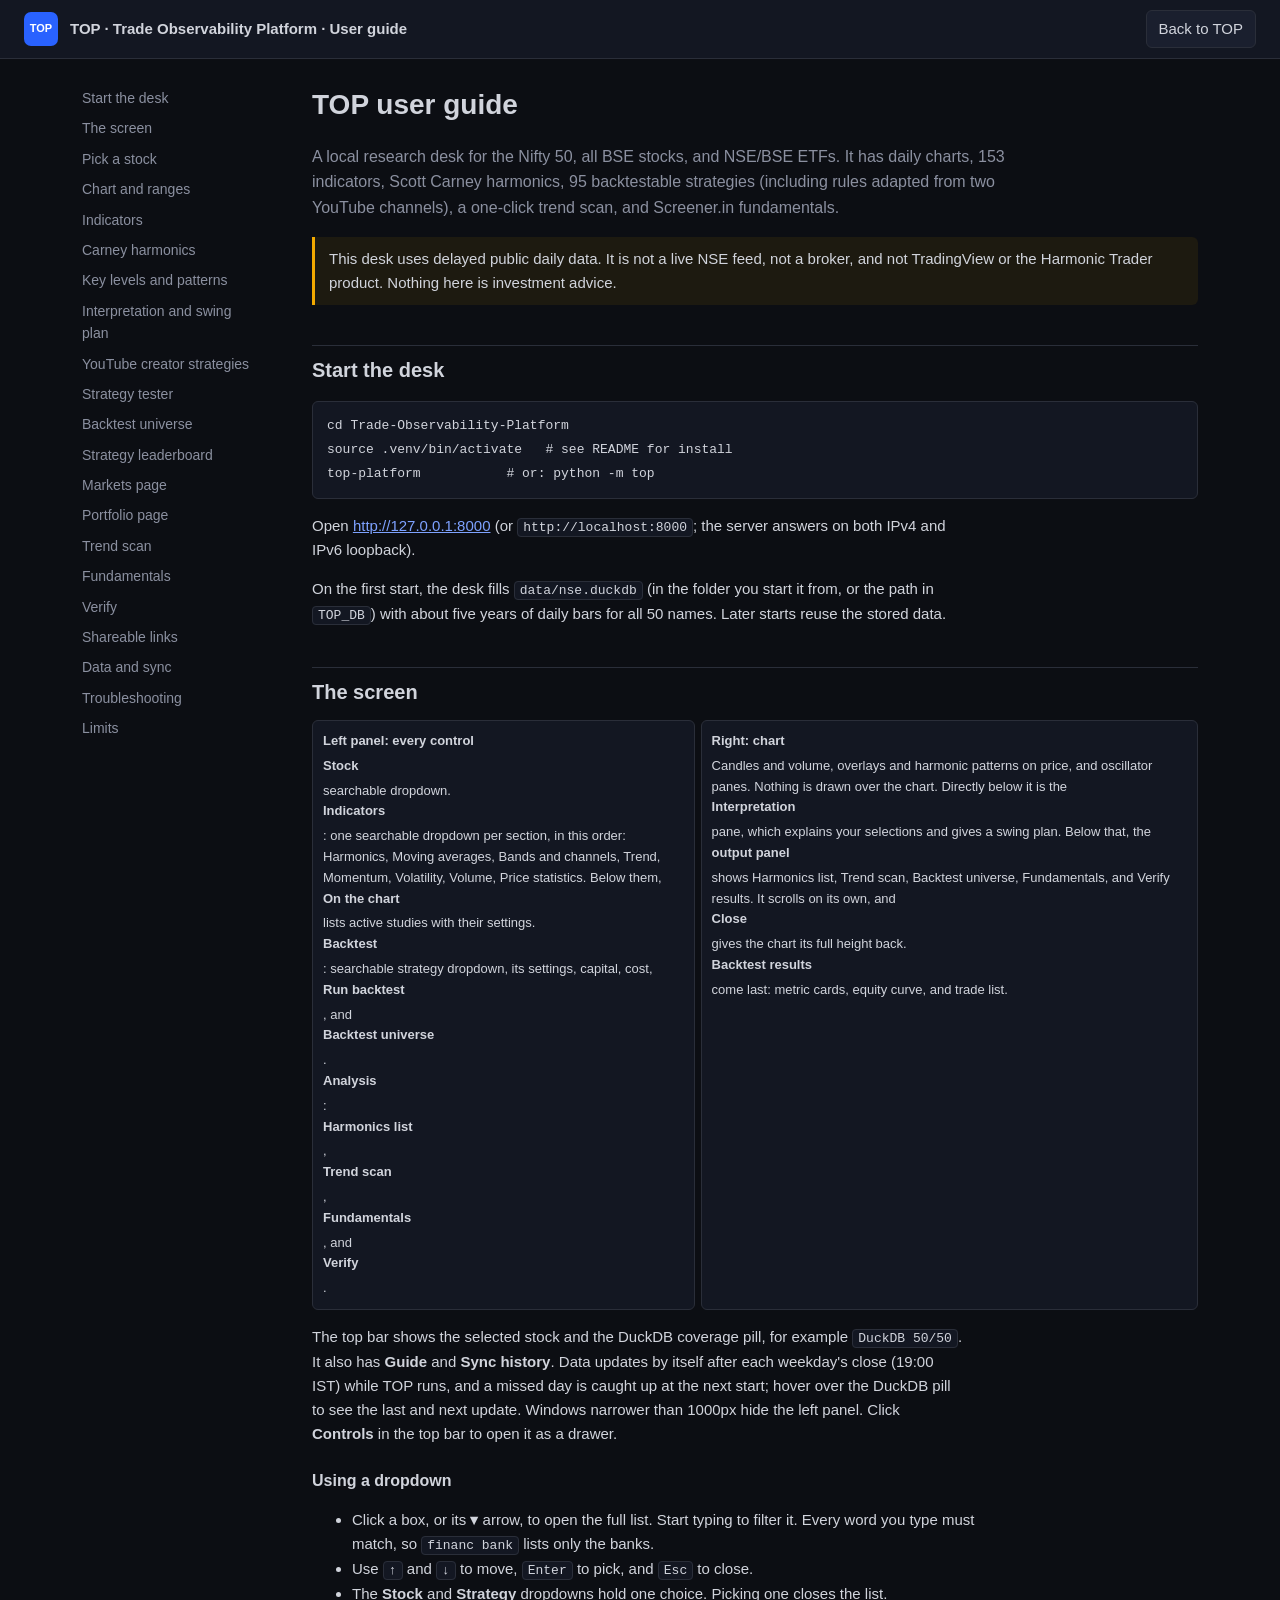
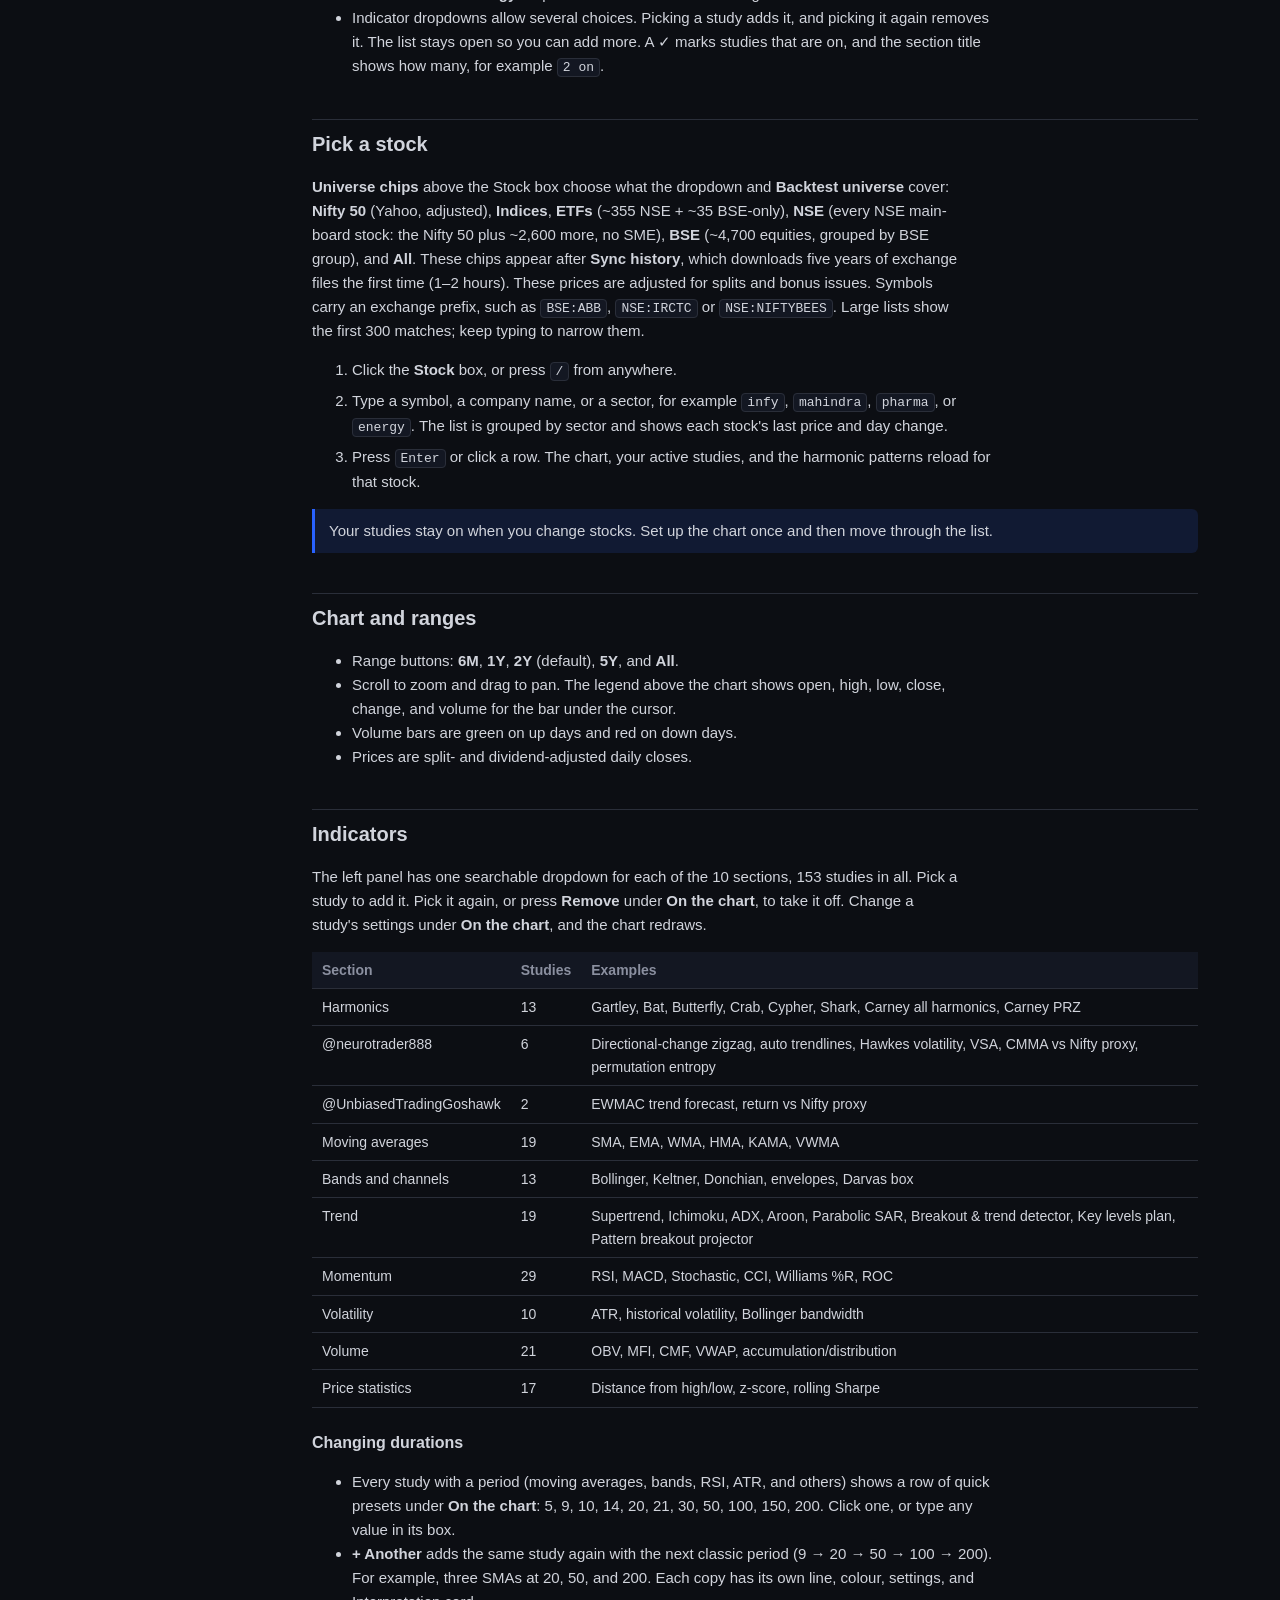
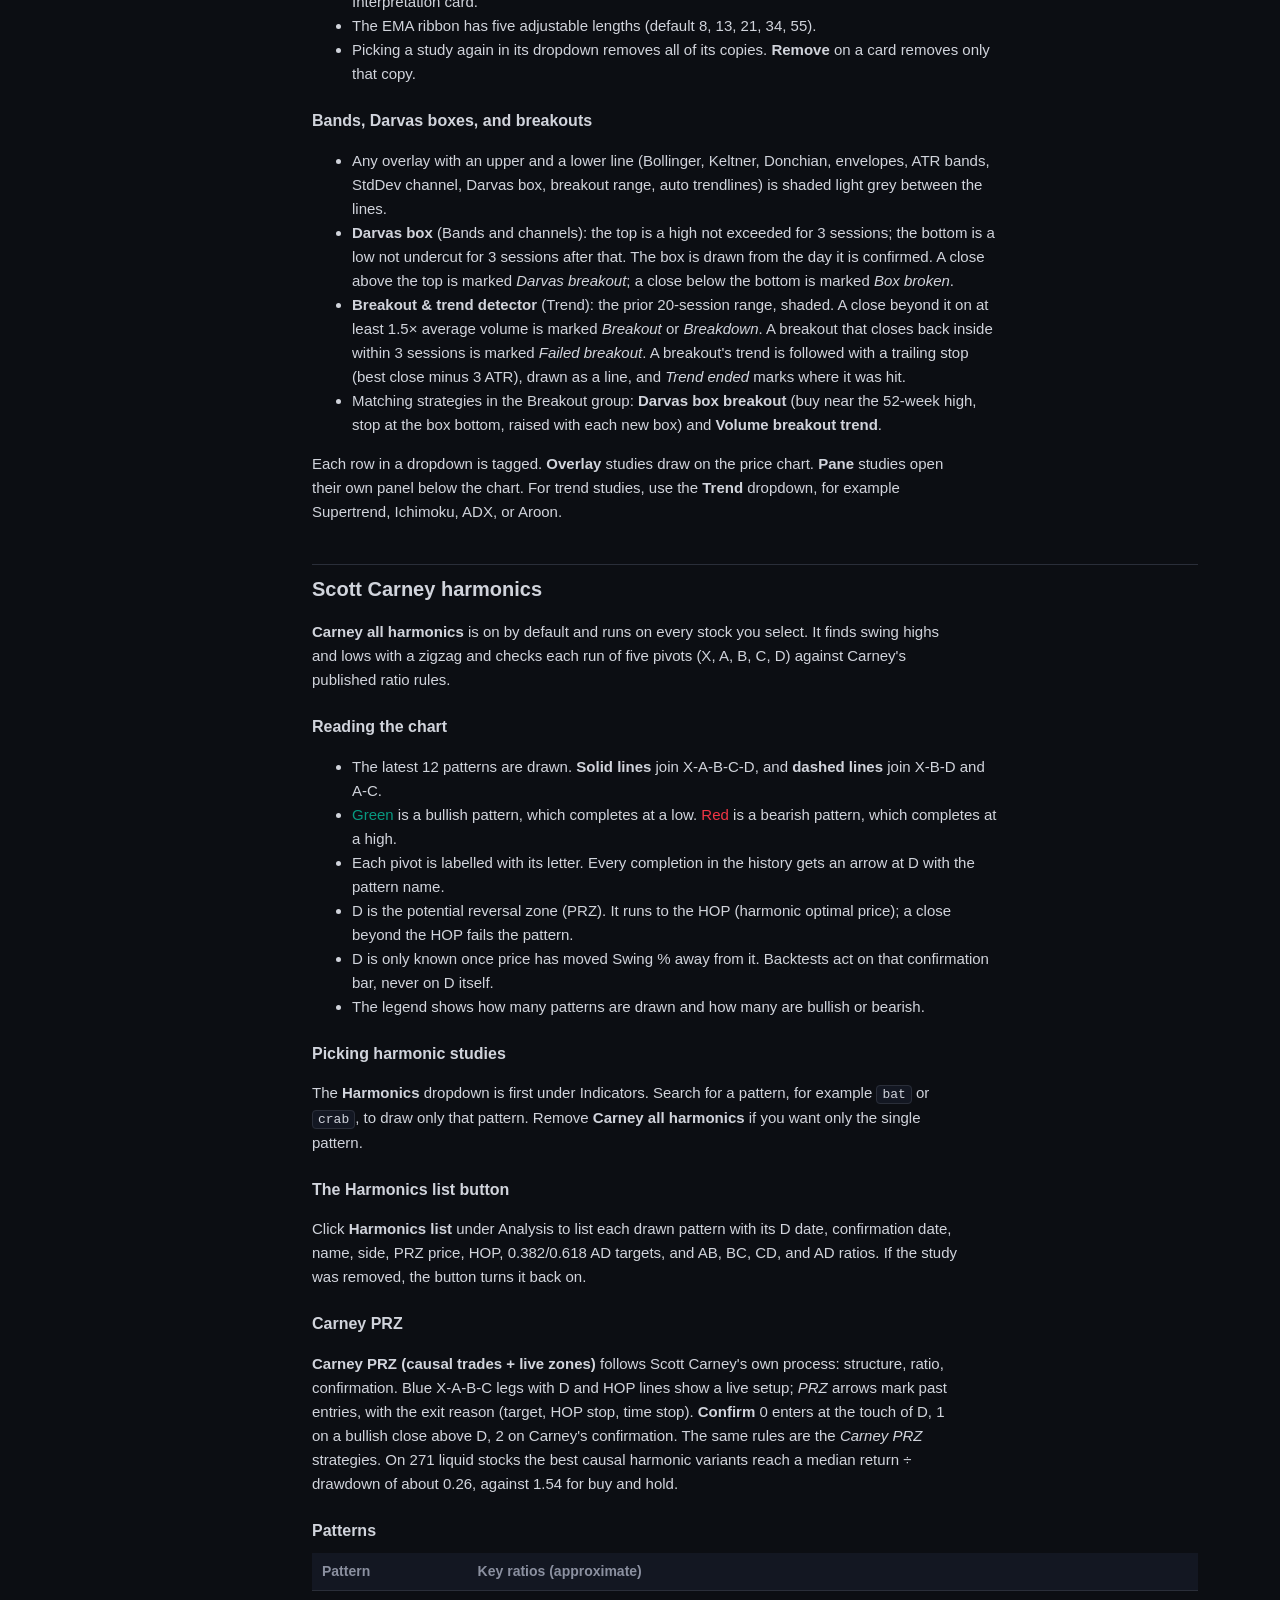
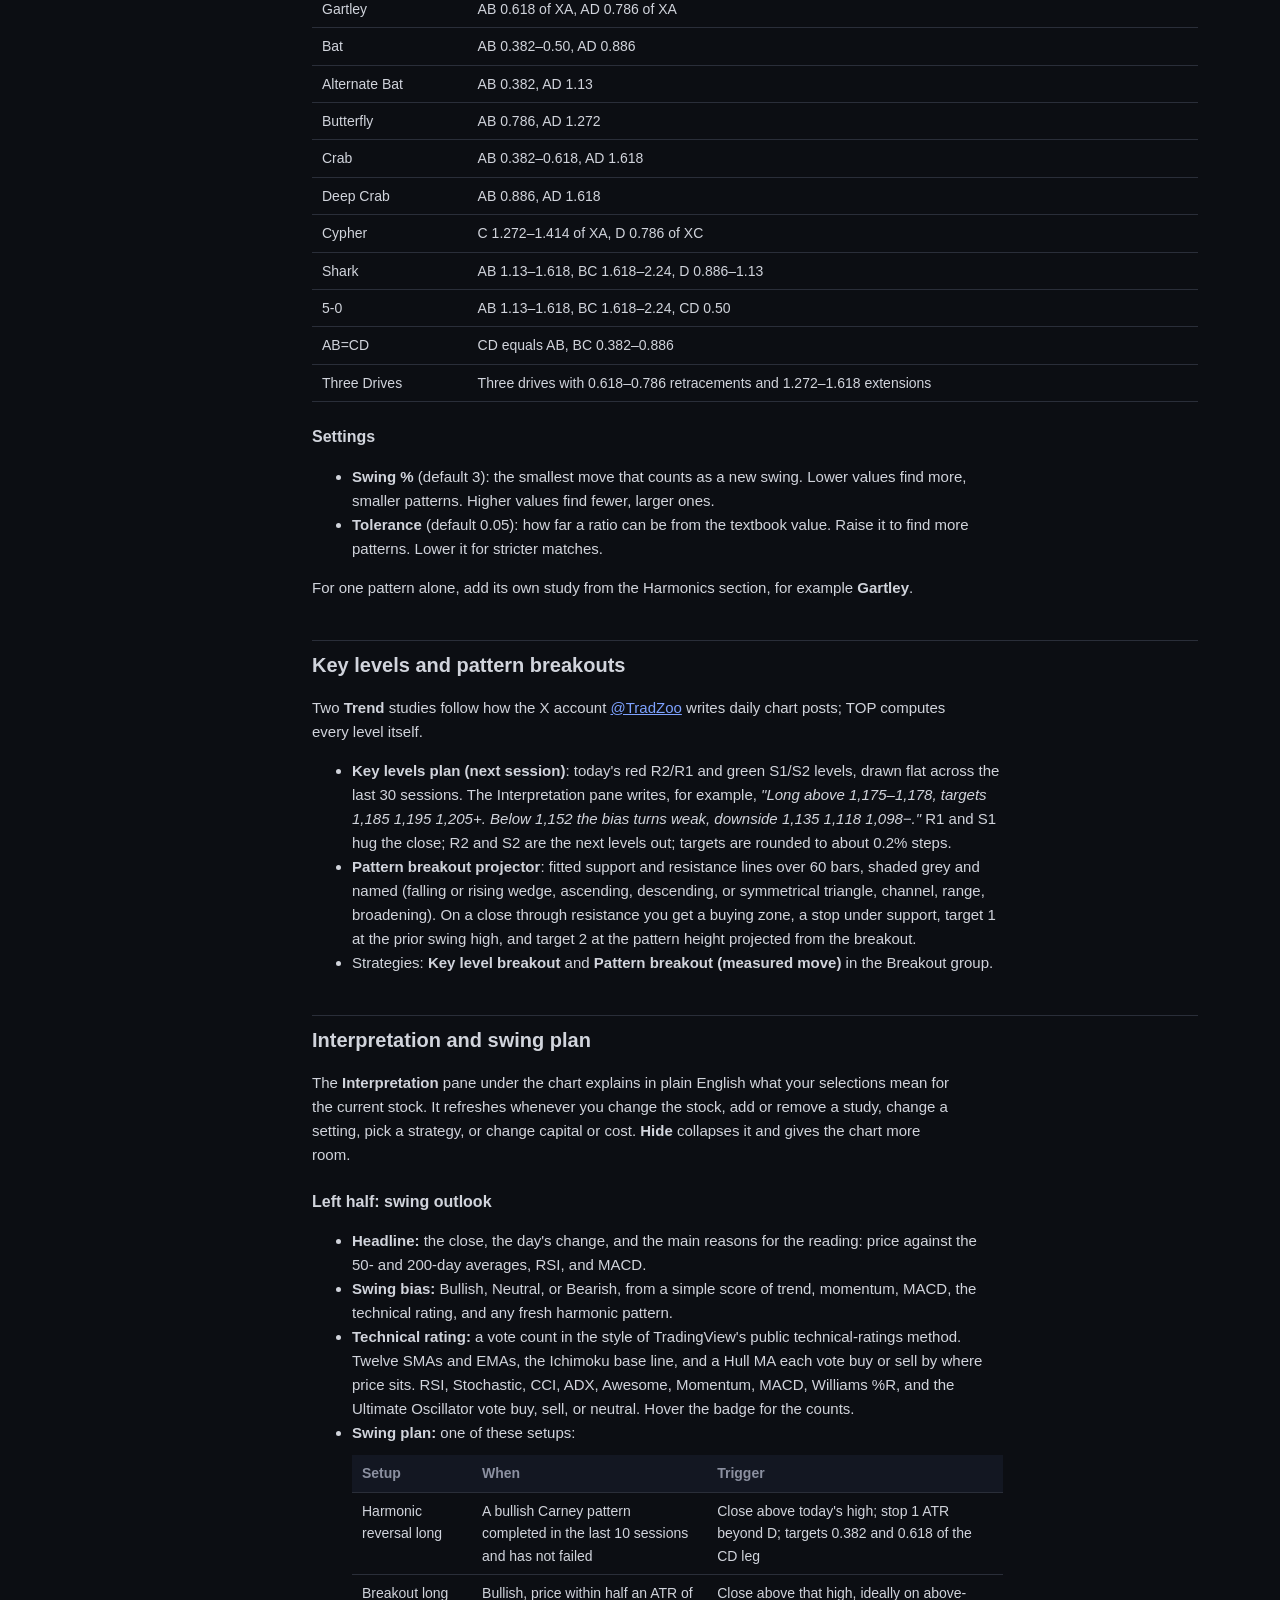
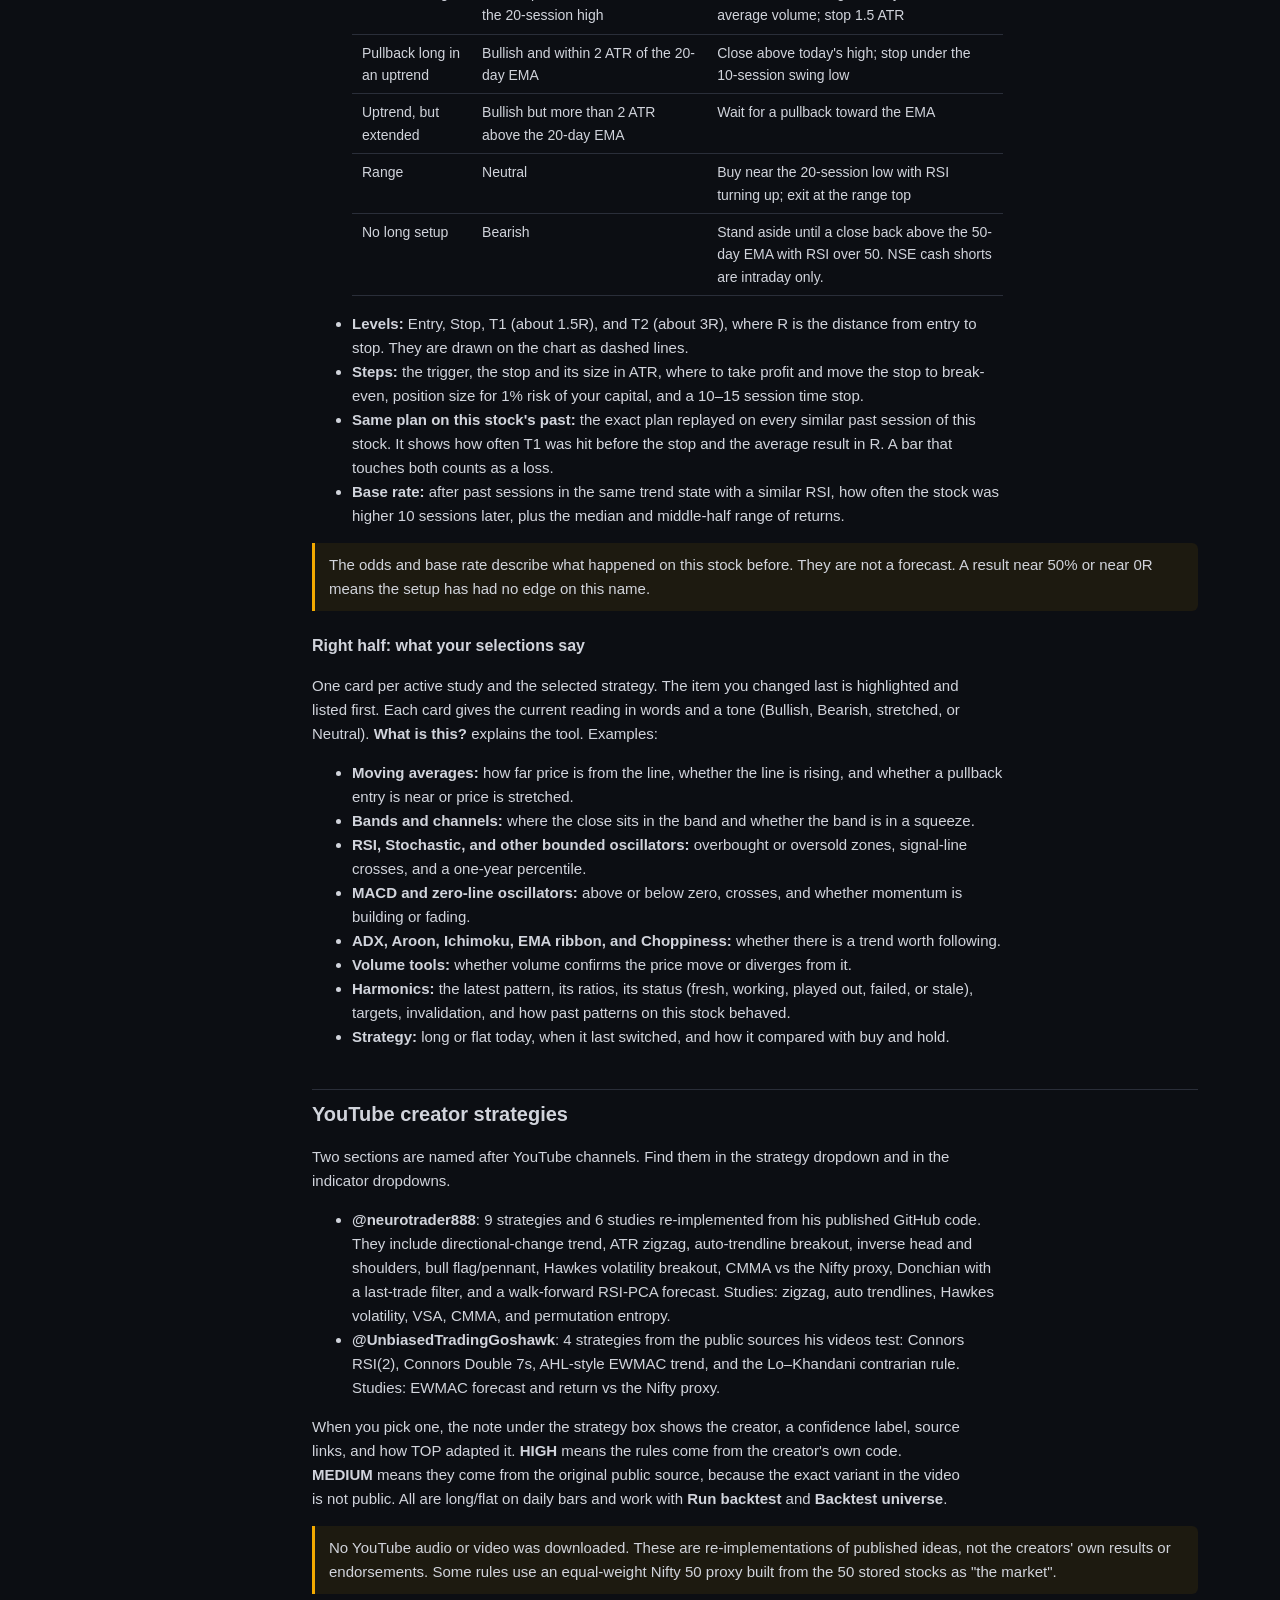
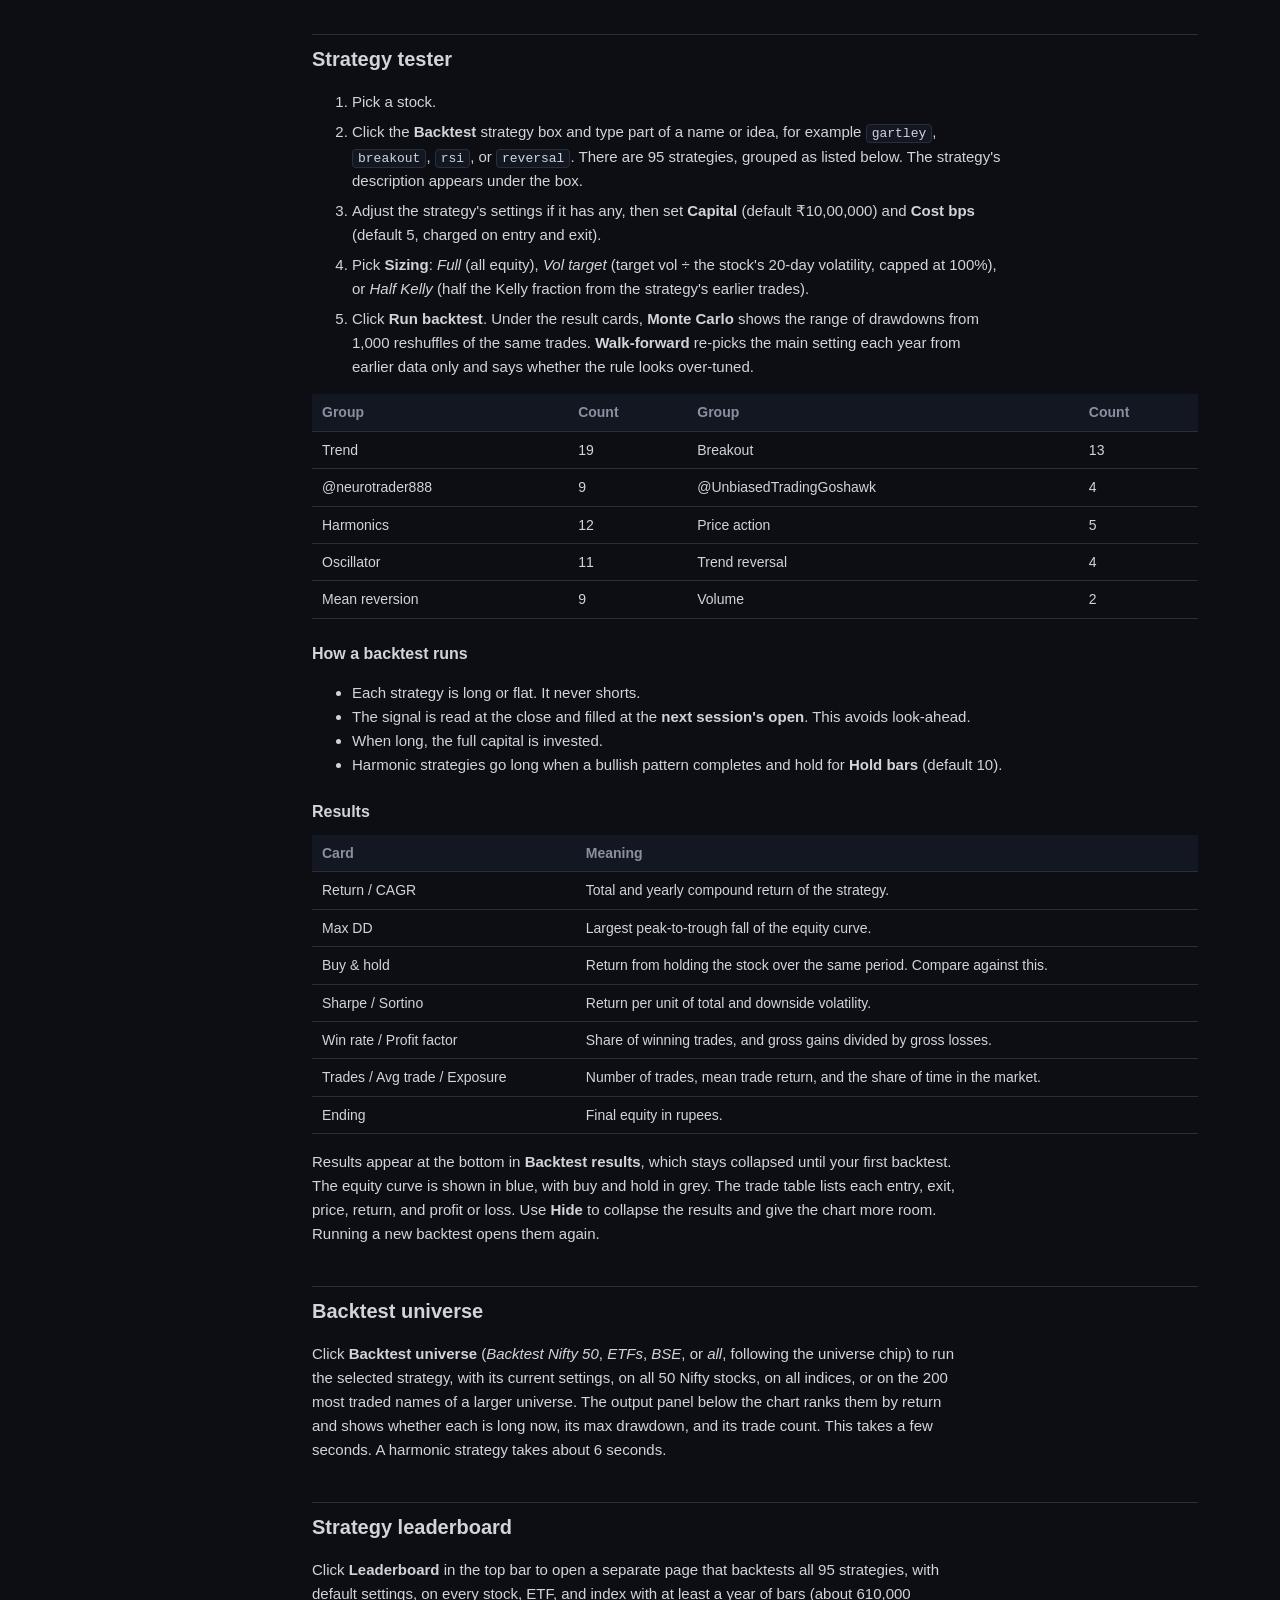
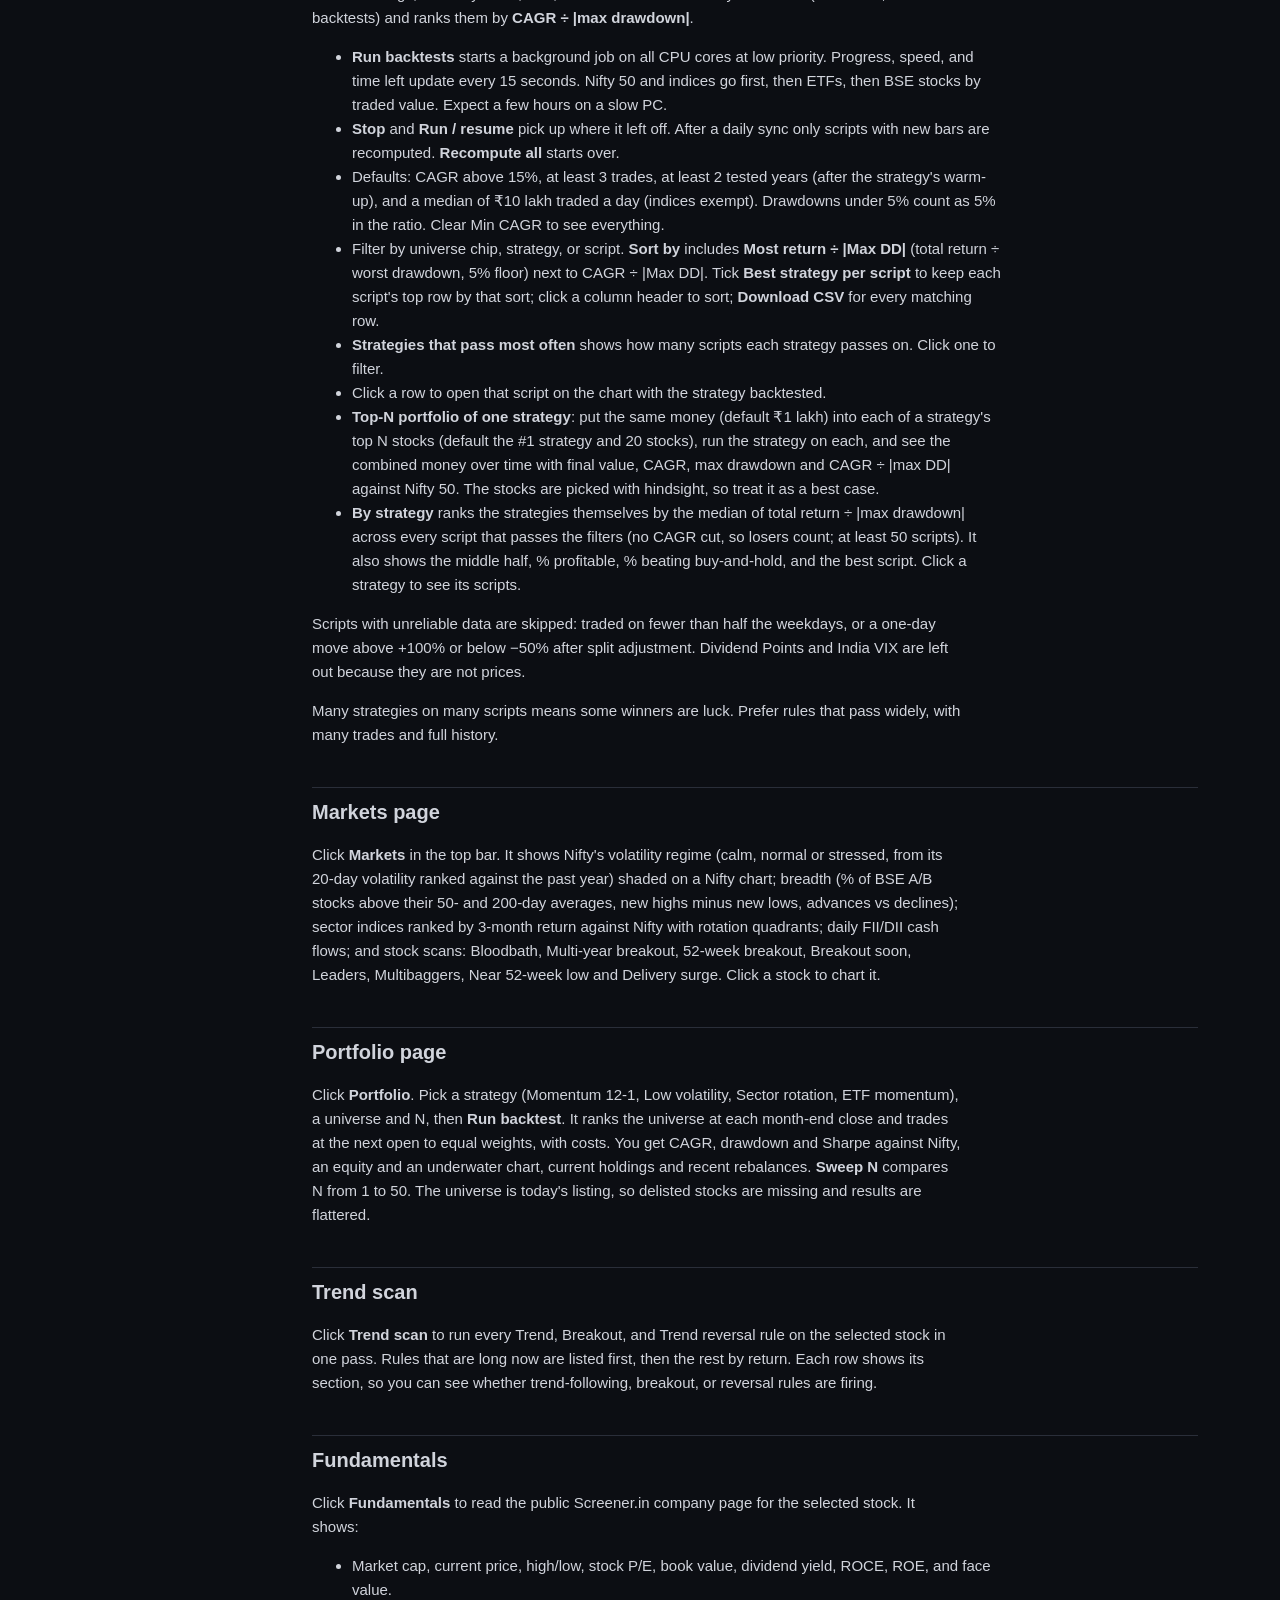
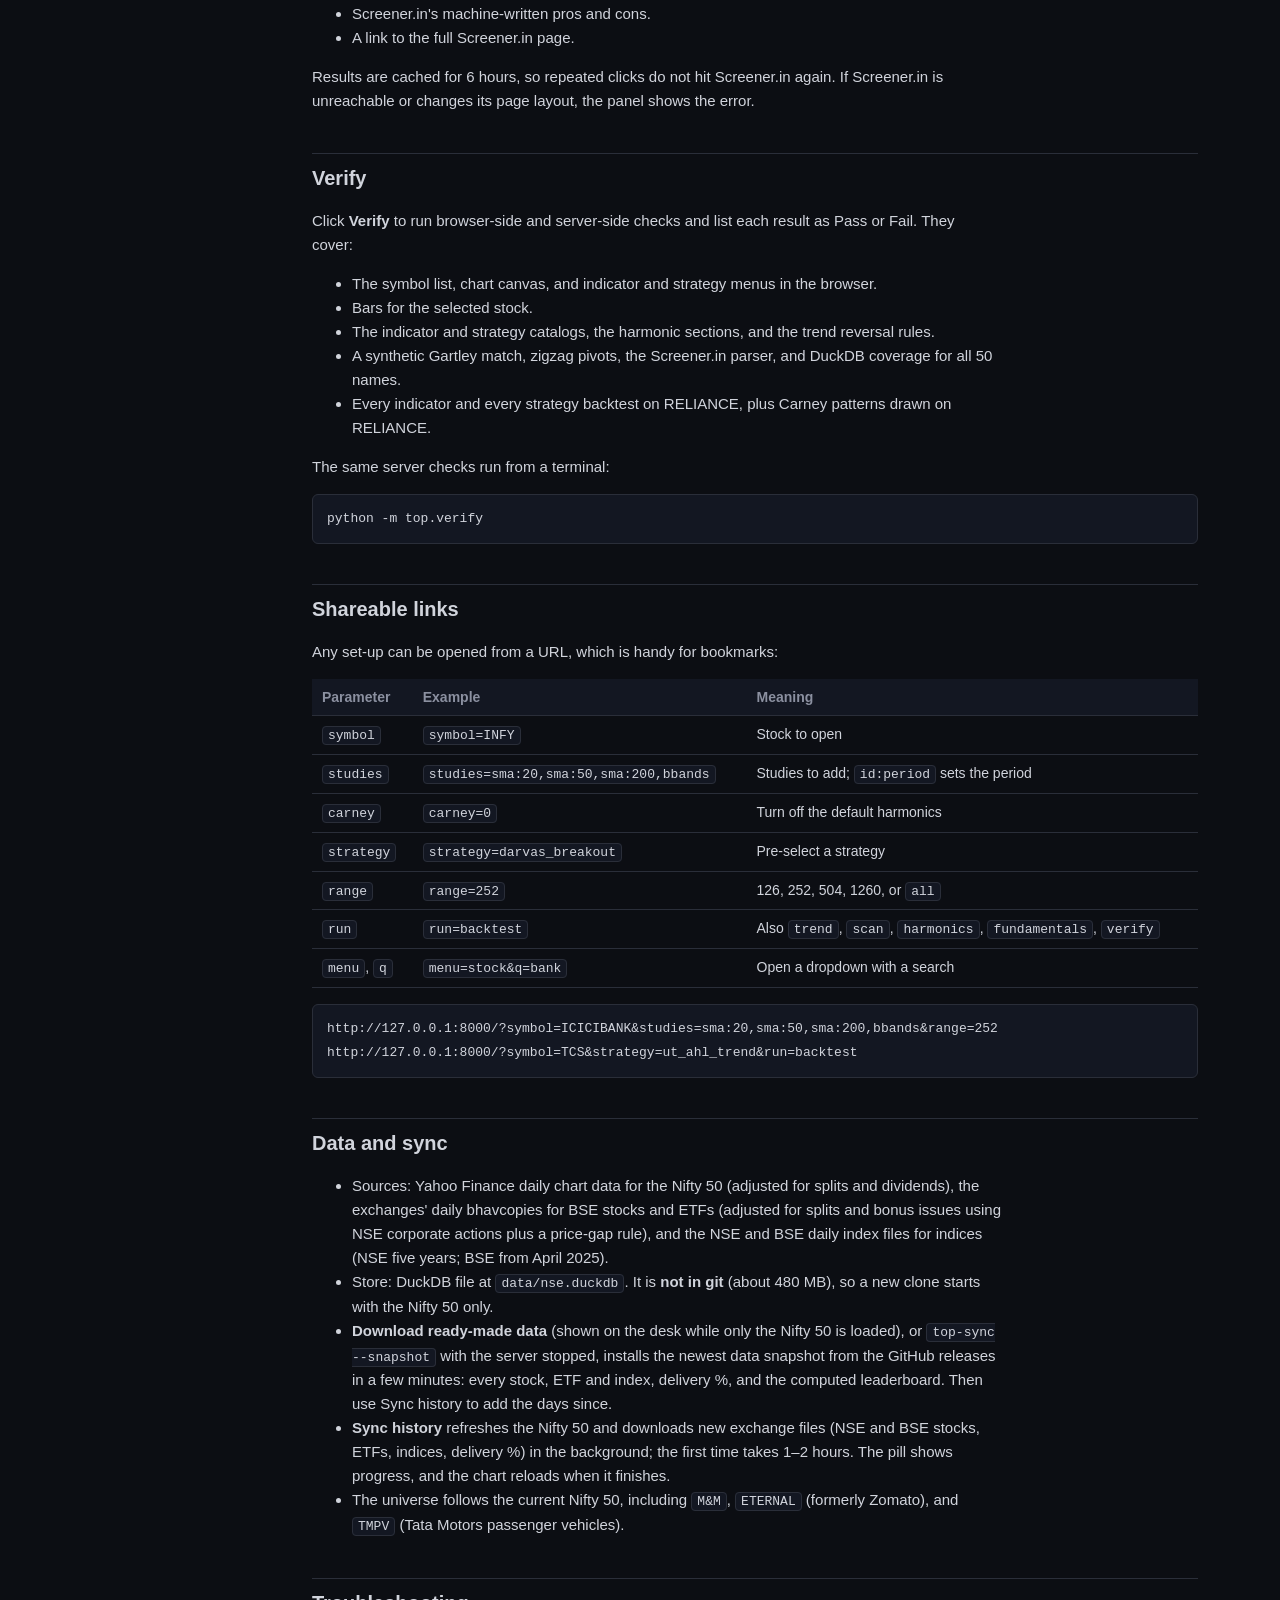
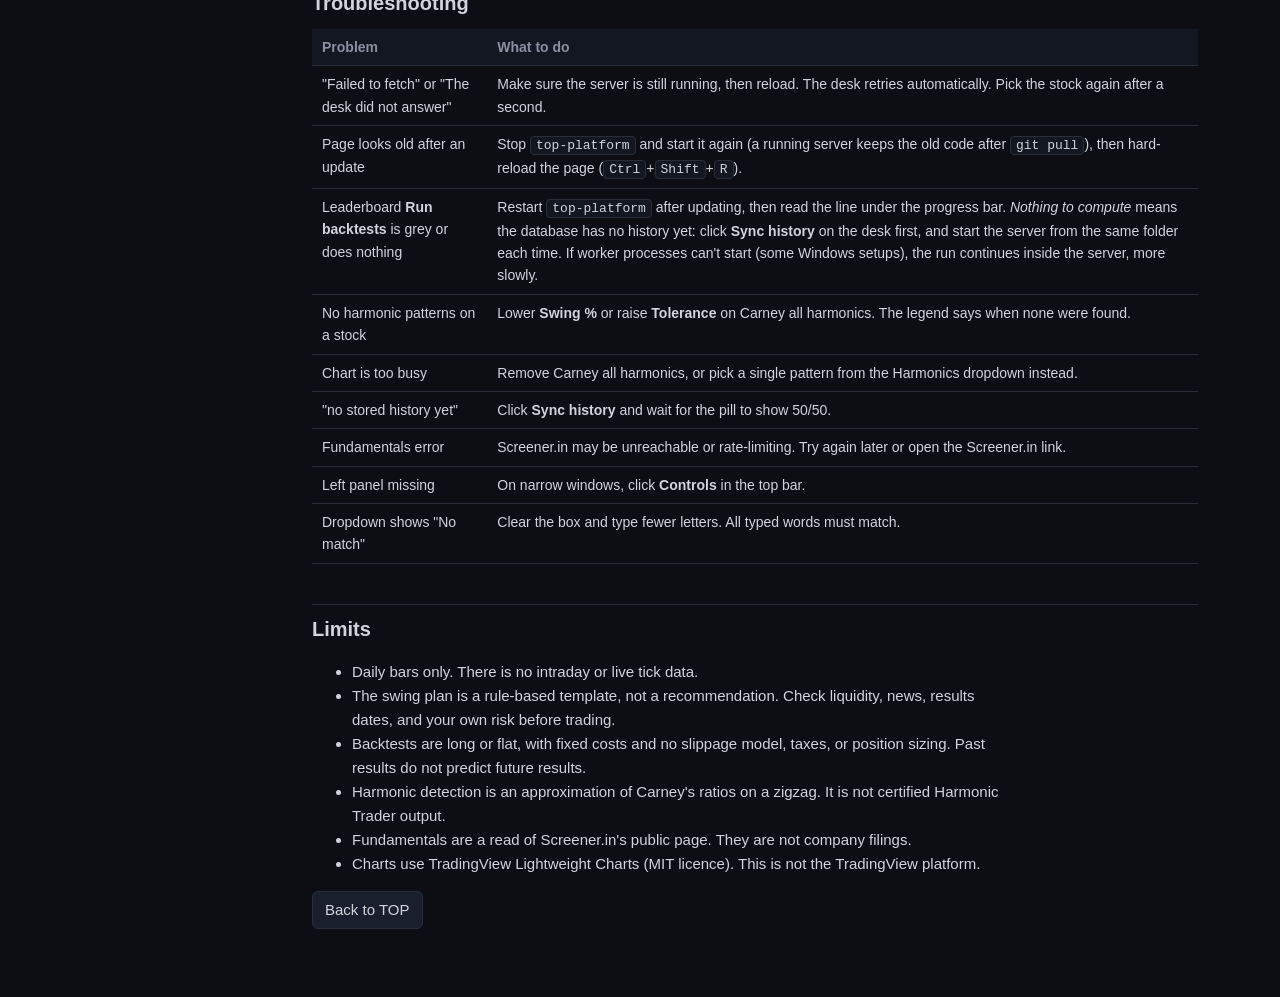
==== commit a92c0761: "TOP 0.10.0: automatic daily data update for every script - top-platform reads the system clock and, " ====
--- a/top/web/guide.html
+++ b/top/web/guide.html
@@ -107,7 +107,7 @@
           <b>Analysis</b>: <b>Harmonics list</b>, <b>Trend scan</b>, <b>Fundamentals</b>, and <b>Verify</b>.</div>
         <div><b>Right: chart</b>Candles and volume, overlays and harmonic patterns on price, and oscillator panes. Nothing is drawn over the chart. Directly below it is the <b>Interpretation</b> pane, which explains your selections and gives a swing plan. Below that, the <b>output panel</b> shows Harmonics list, Trend scan, Backtest universe, Fundamentals, and Verify results. It scrolls on its own, and <b>Close</b> gives the chart its full height back. <b>Backtest results</b> come last: metric cards, equity curve, and trade list.</div>
       </div>
-      <p>The top bar shows the selected stock and the DuckDB coverage pill, for example <code>DuckDB 50/50</code>. It also has <b>Guide</b> and <b>Sync history</b>. Windows narrower than 1000px hide the left panel. Click <b>Controls</b> in the top bar to open it as a drawer.</p>
+      <p>The top bar shows the selected stock and the DuckDB coverage pill, for example <code>DuckDB 50/50</code>. It also has <b>Guide</b> and <b>Sync history</b>. Data updates by itself after each weekday's close (19:00 IST) while TOP runs, and a missed day is caught up at the next start; hover over the DuckDB pill to see the last and next update. Windows narrower than 1000px hide the left panel. Click <b>Controls</b> in the top bar to open it as a drawer.</p>
       <h3>Using a dropdown</h3>
       <ul>
         <li>Click a box, or its <b>▾</b> arrow, to open the full list. Start typing to filter it. Every word you type must match, so <code>financ bank</code> lists only the banks.</li>
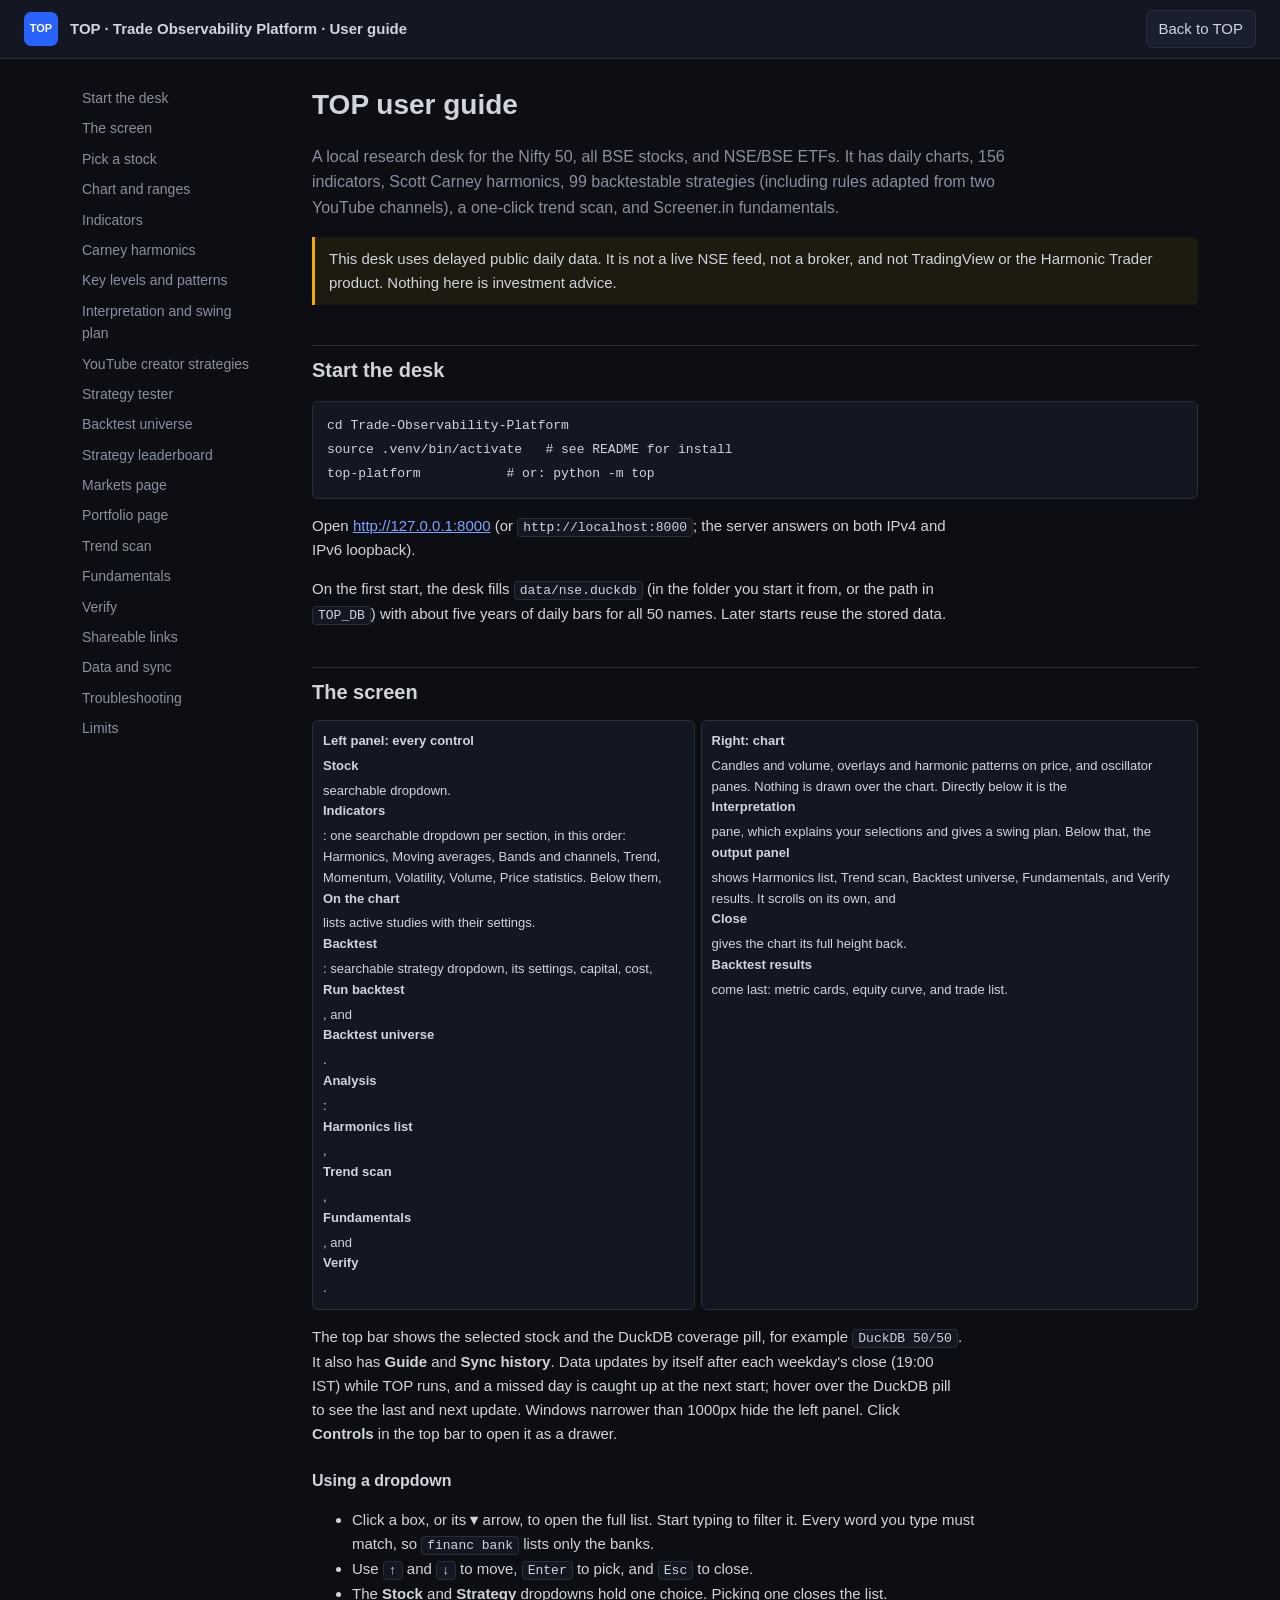
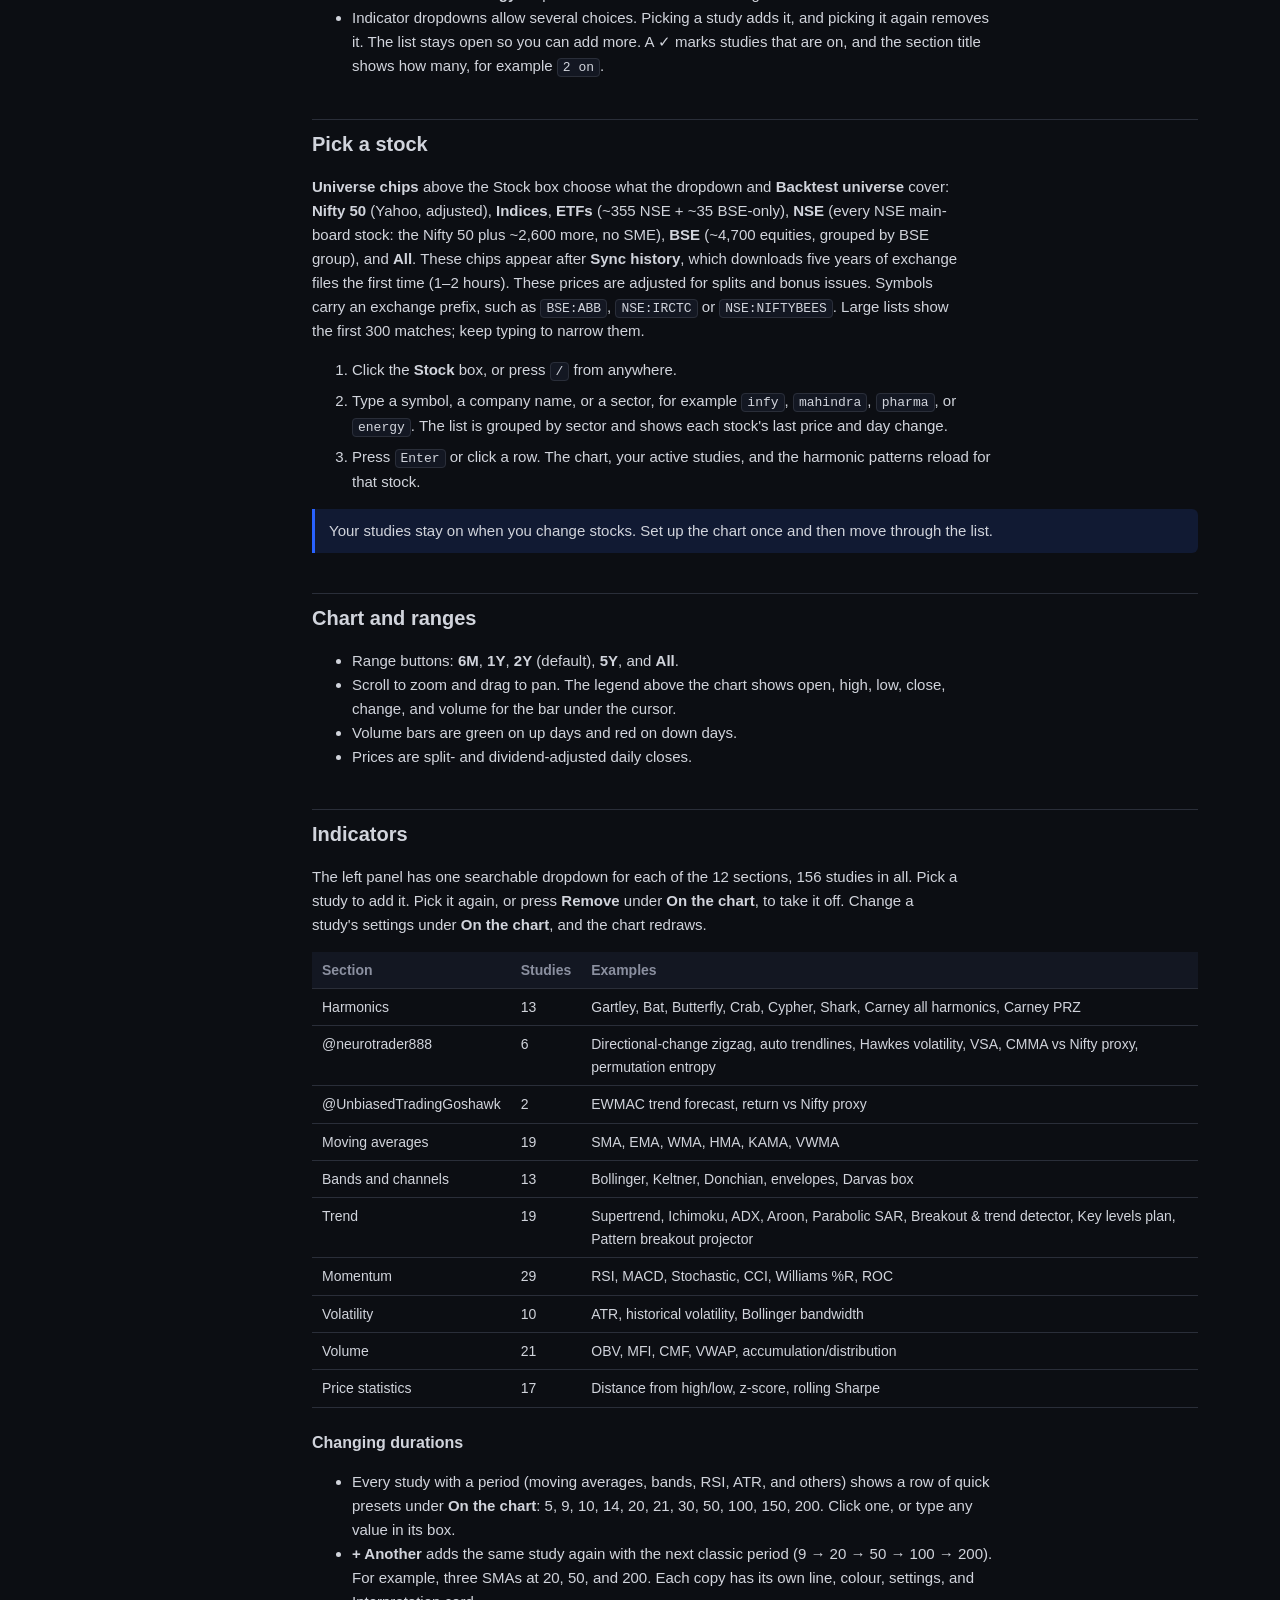
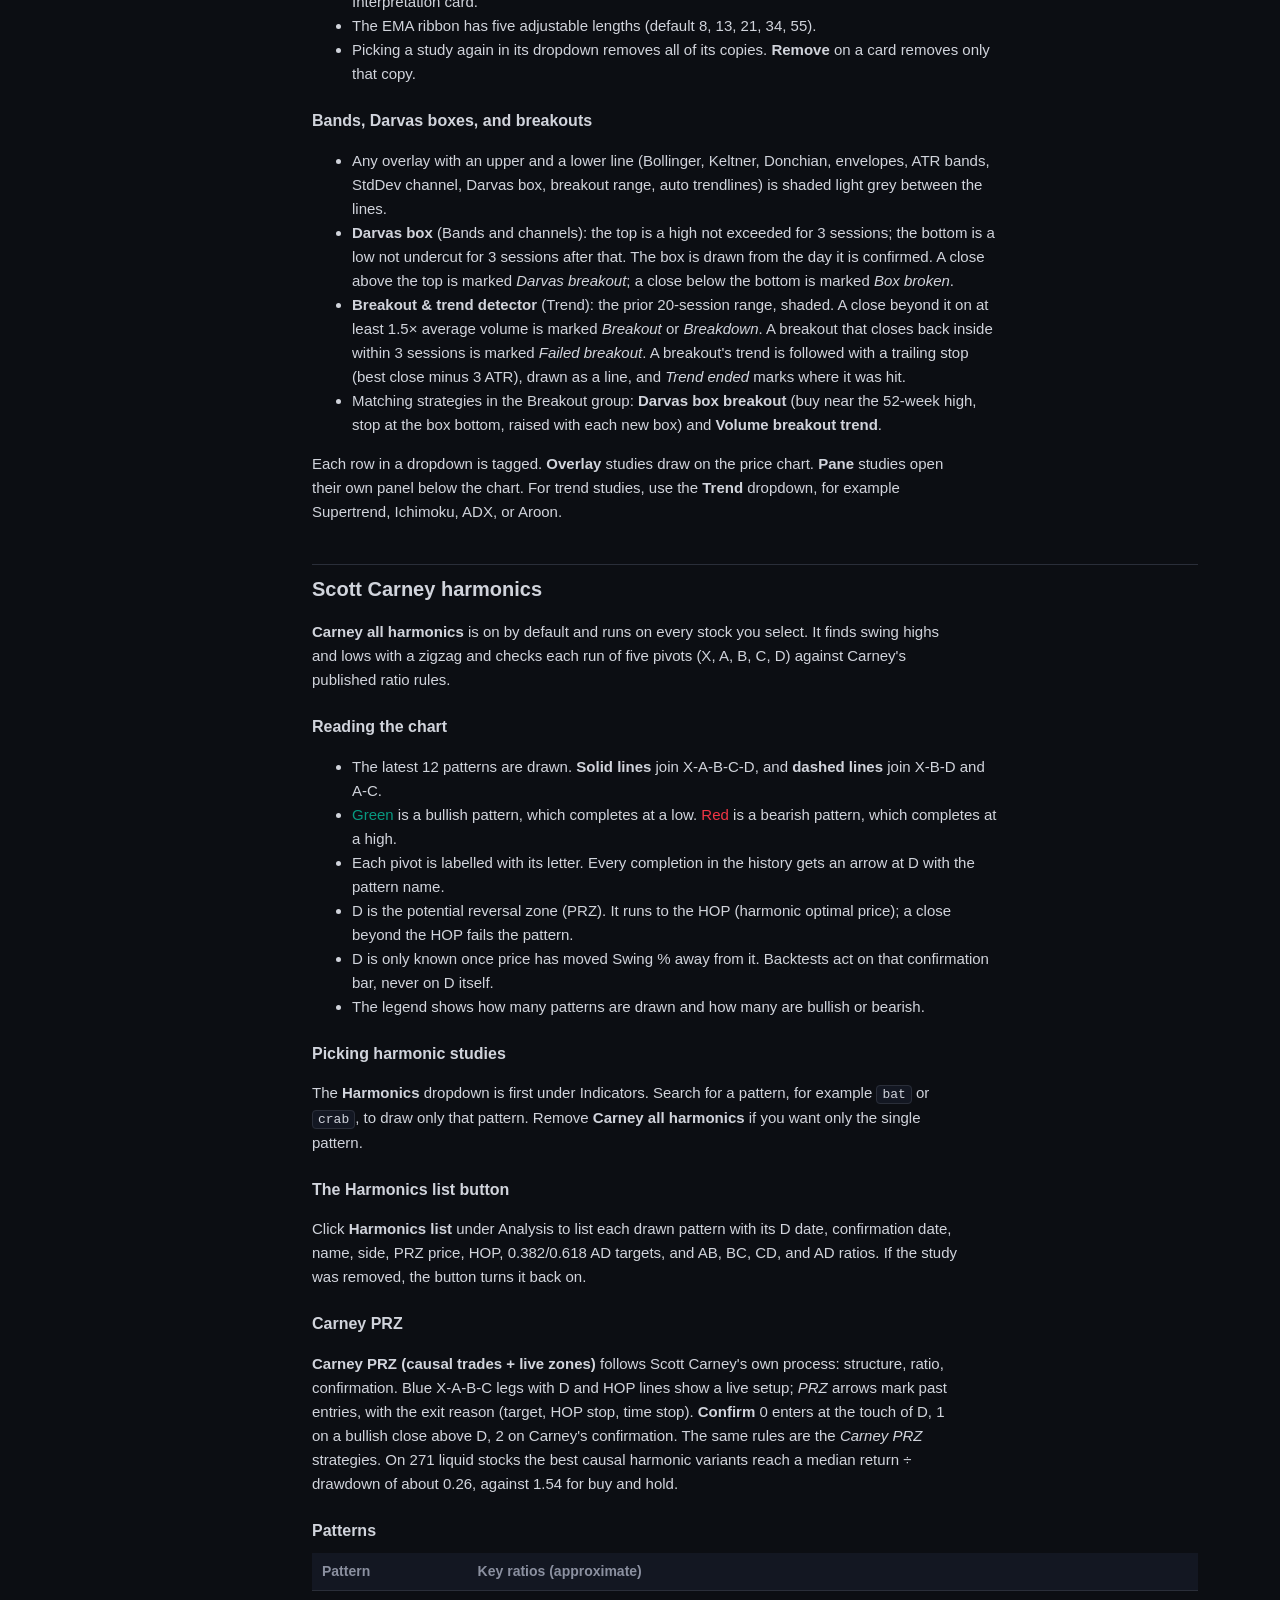
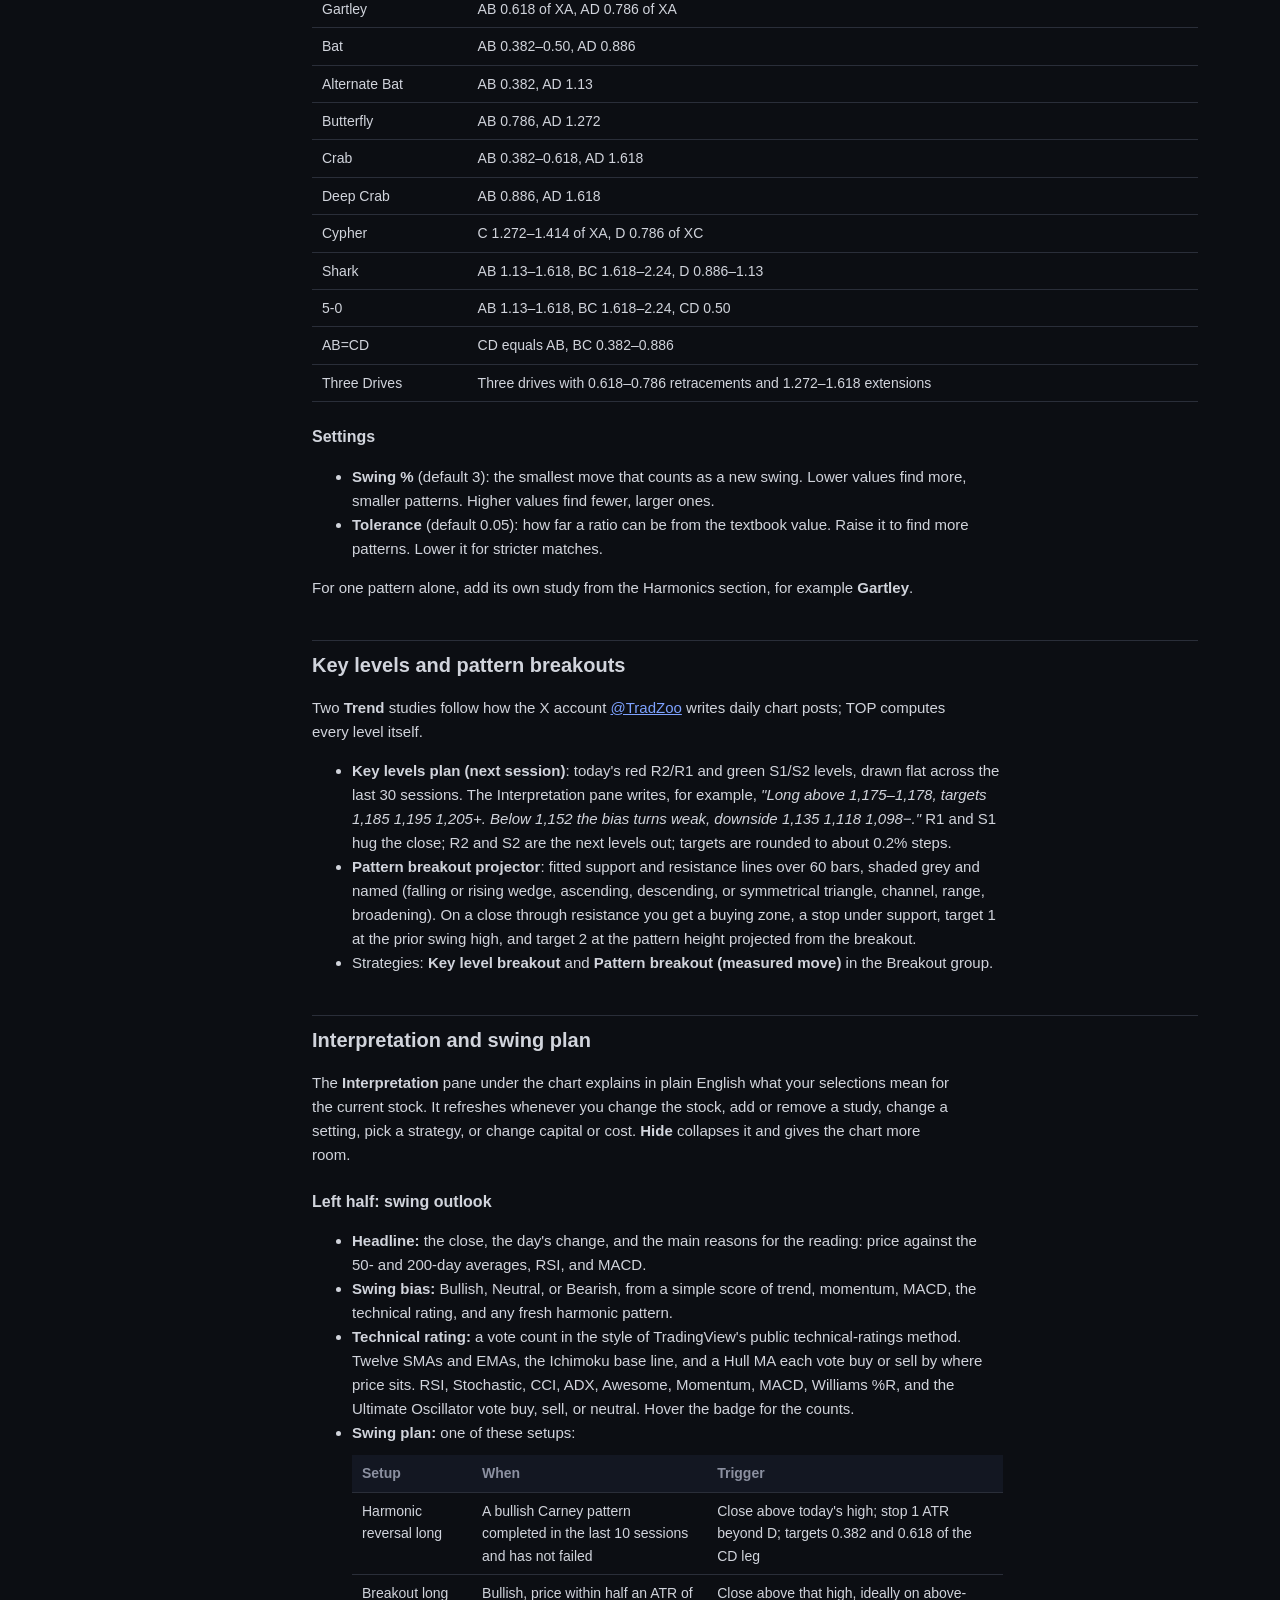
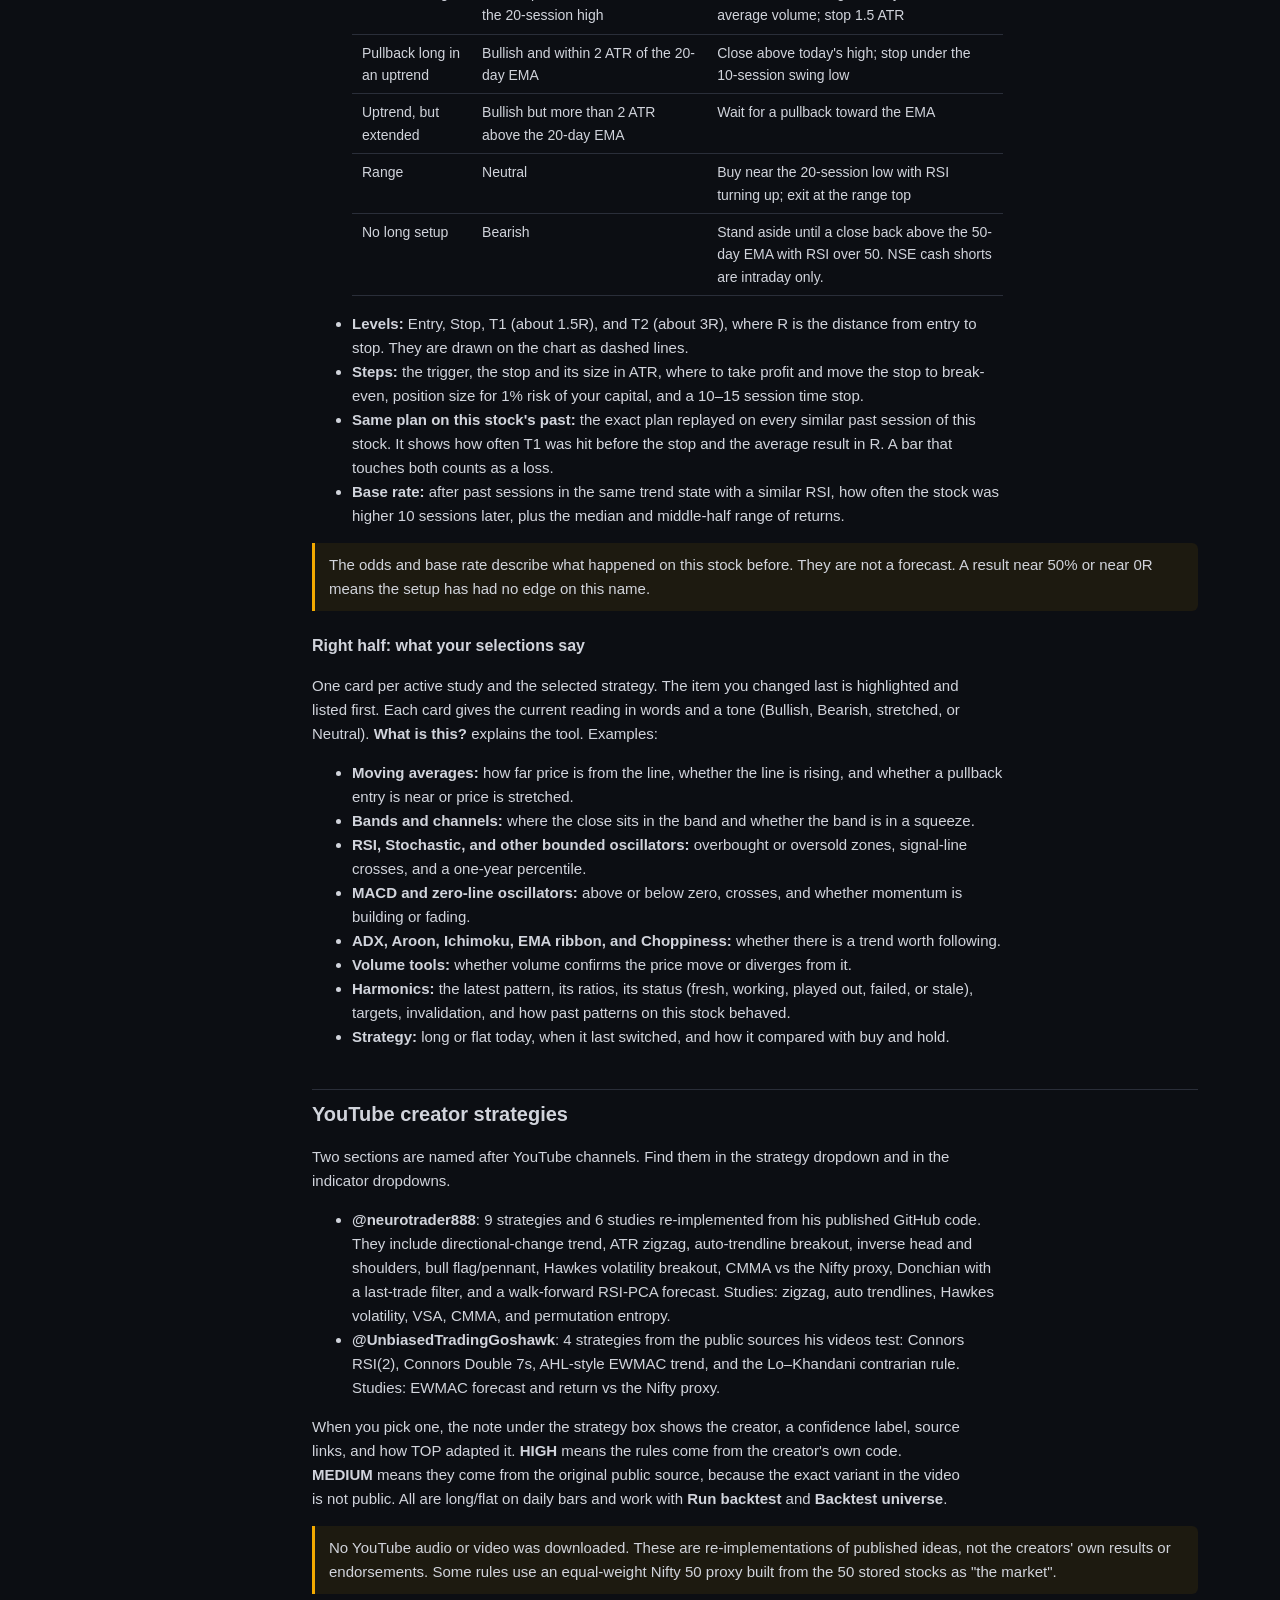
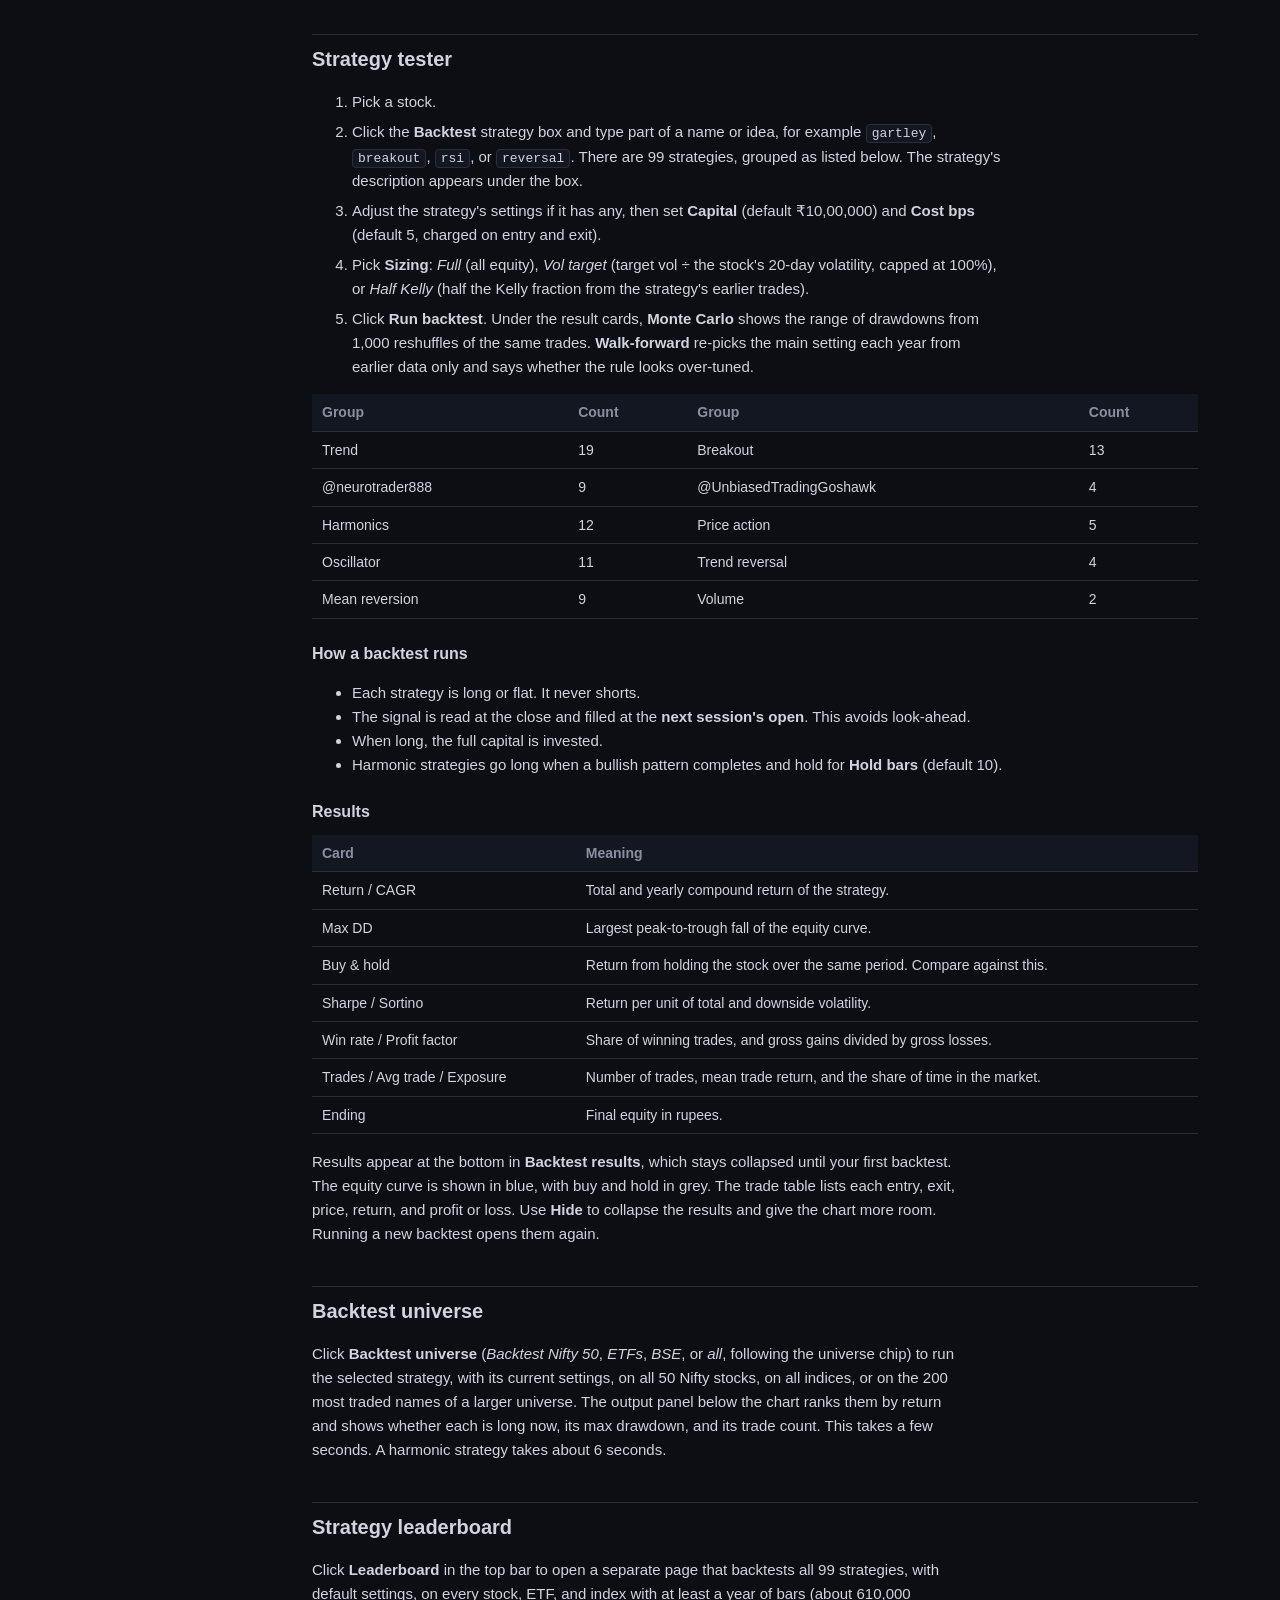
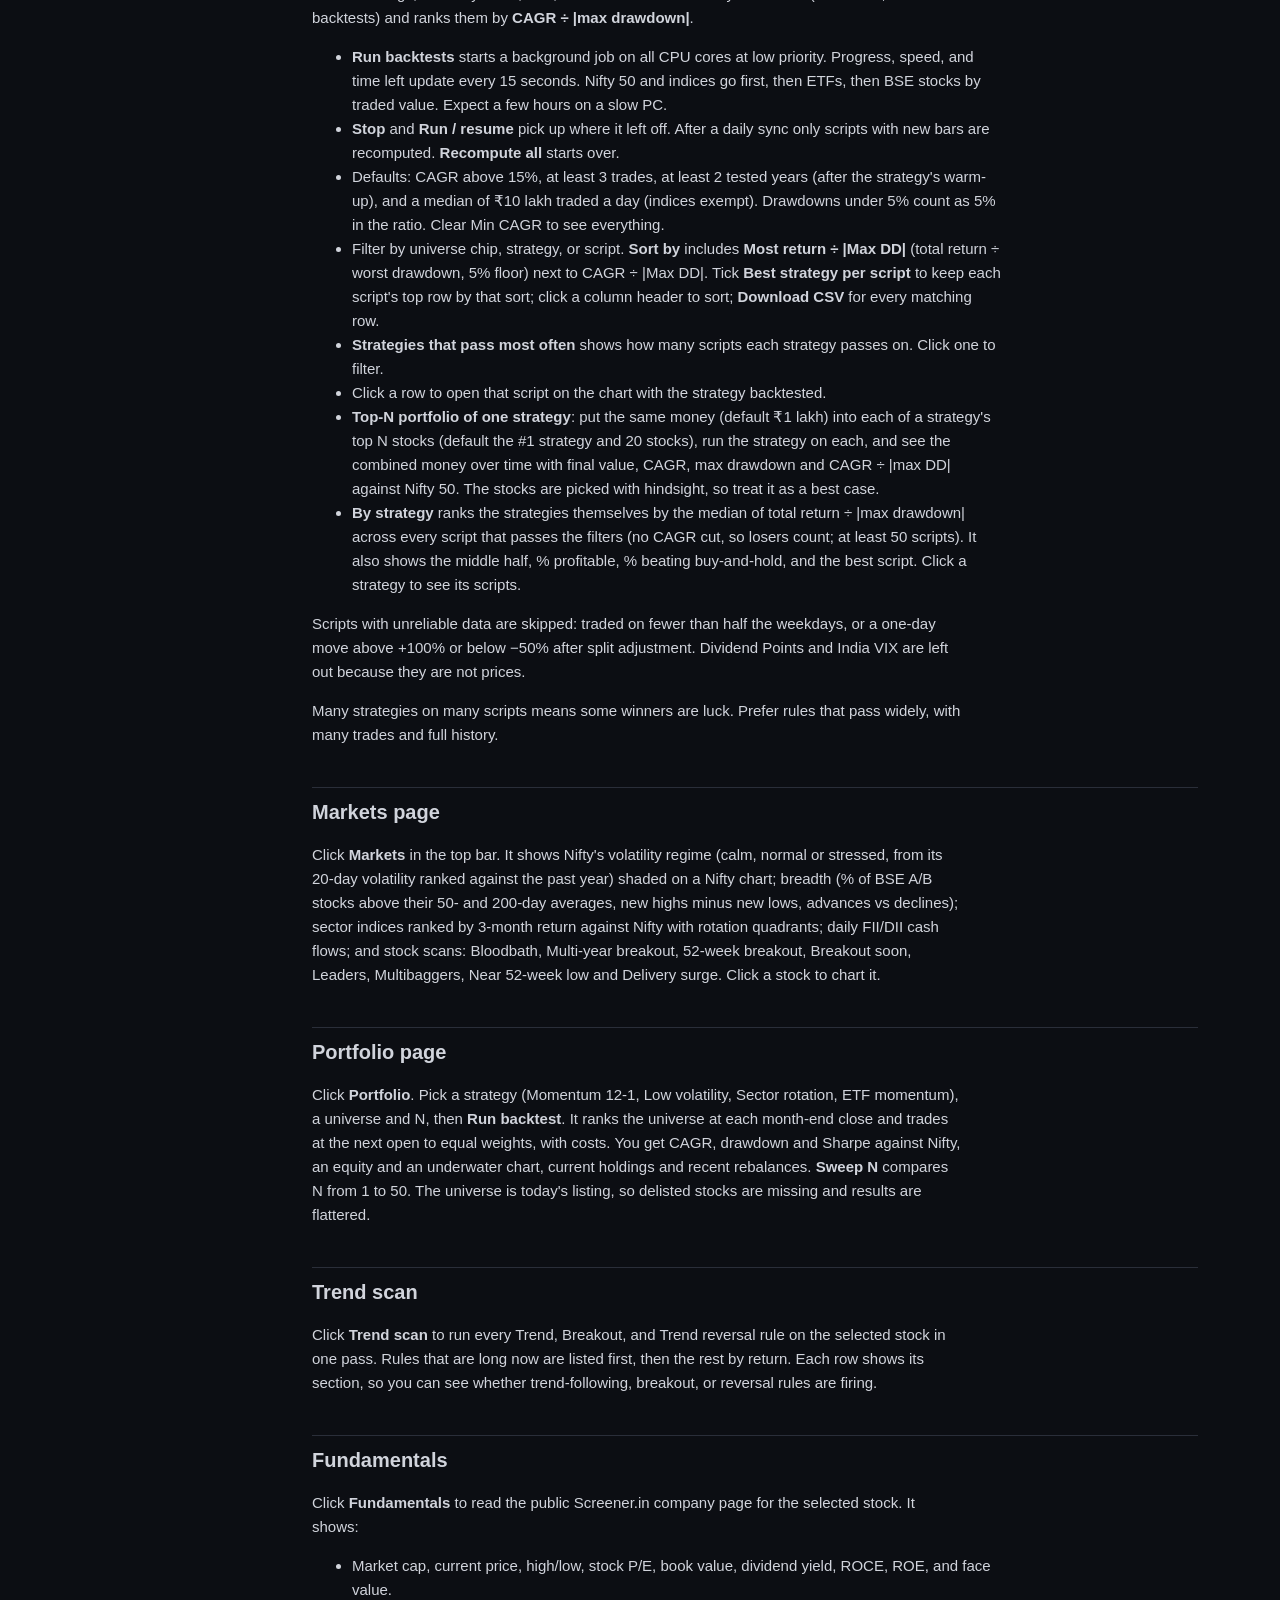
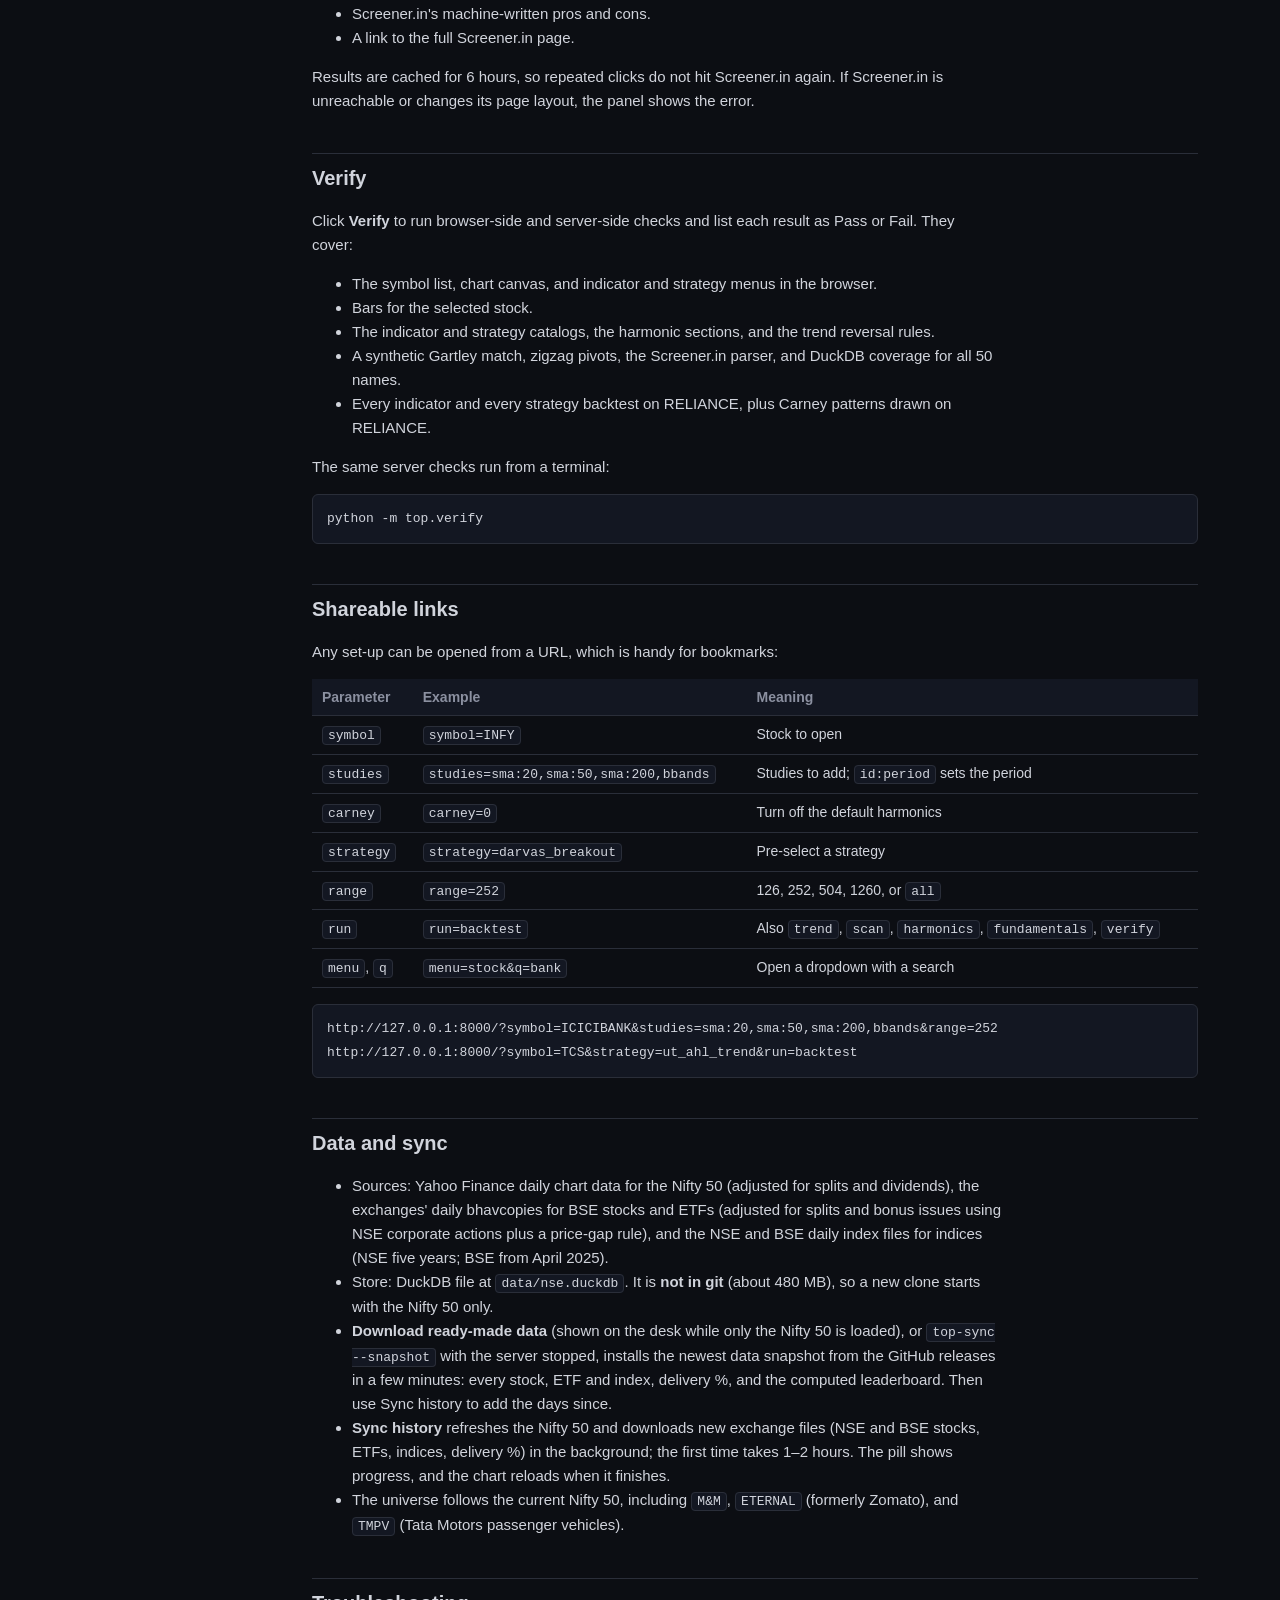
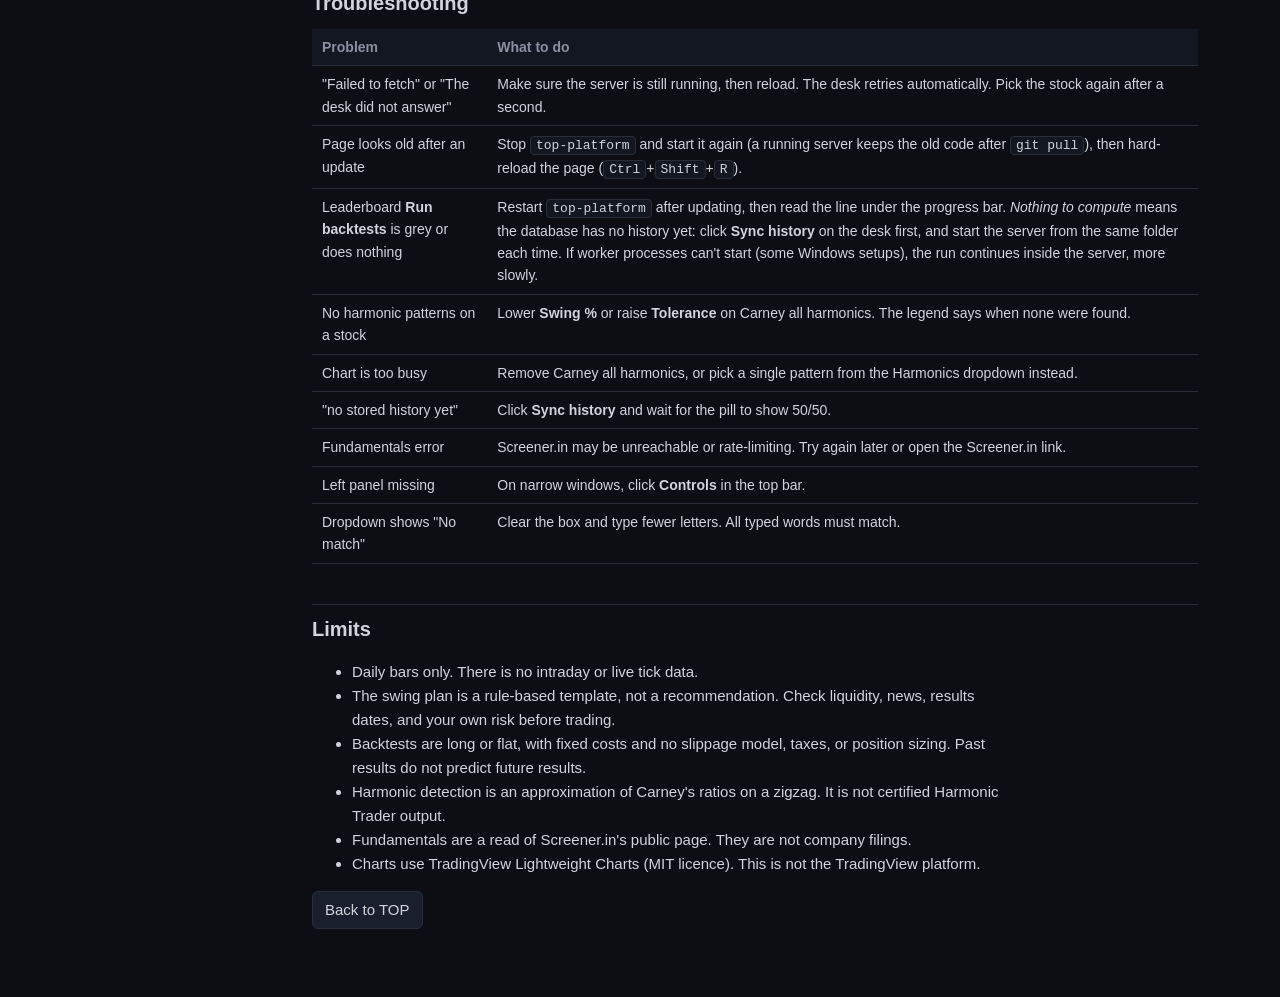
==== commit c6d97b80: "TOP 0.11.0: methods from the Wealthcreator and Phoenix Harmonic Telegram channels - @wealthcreator7:" ====
--- a/top/web/guide.html
+++ b/top/web/guide.html
@@ -88,7 +88,7 @@
 
     <main>
       <h1>TOP user guide</h1>
-      <p class="lead">A local research desk for the Nifty 50, all BSE stocks, and NSE/BSE ETFs. It has daily charts, 153 indicators, Scott Carney harmonics, 95 backtestable strategies (including rules adapted from two YouTube channels), a one-click trend scan, and Screener.in fundamentals.</p>
+      <p class="lead">A local research desk for the Nifty 50, all BSE stocks, and NSE/BSE ETFs. It has daily charts, 156 indicators, Scott Carney harmonics, 99 backtestable strategies (including rules adapted from two YouTube channels), a one-click trend scan, and Screener.in fundamentals.</p>
       <div class="note">This desk uses delayed public daily data. It is not a live NSE feed, not a broker, and not TradingView or the Harmonic Trader product. Nothing here is investment advice.</div>
 
       <h2 id="start">Start the desk</h2>
@@ -134,7 +134,7 @@
       </ul>
 
       <h2 id="indicators">Indicators</h2>
-      <p>The left panel has one searchable dropdown for each of the 10 sections, 153 studies in all. Pick a study to add it. Pick it again, or press <b>Remove</b> under <b>On the chart</b>, to take it off. Change a study's settings under <b>On the chart</b>, and the chart redraws.</p>
+      <p>The left panel has one searchable dropdown for each of the 12 sections, 156 studies in all. Pick a study to add it. Pick it again, or press <b>Remove</b> under <b>On the chart</b>, to take it off. Change a study's settings under <b>On the chart</b>, and the chart redraws.</p>
       <table>
         <thead><tr><th>Section</th><th>Studies</th><th>Examples</th></tr></thead>
         <tbody>
@@ -266,7 +266,7 @@
       <h2 id="backtest">Strategy tester</h2>
       <ol class="steps">
         <li>Pick a stock.</li>
-        <li>Click the <b>Backtest</b> strategy box and type part of a name or idea, for example <code>gartley</code>, <code>breakout</code>, <code>rsi</code>, or <code>reversal</code>. There are 95 strategies, grouped as listed below. The strategy's description appears under the box.</li>
+        <li>Click the <b>Backtest</b> strategy box and type part of a name or idea, for example <code>gartley</code>, <code>breakout</code>, <code>rsi</code>, or <code>reversal</code>. There are 99 strategies, grouped as listed below. The strategy's description appears under the box.</li>
         <li>Adjust the strategy's settings if it has any, then set <b>Capital</b> (default ₹10,00,000) and <b>Cost bps</b> (default 5, charged on entry and exit).</li>
         <li>Pick <b>Sizing</b>: <i>Full</i> (all equity), <i>Vol target</i> (target vol ÷ the stock's 20-day volatility, capped at 100%), or <i>Half Kelly</i> (half the Kelly fraction from the strategy's earlier trades).</li>
         <li>Click <b>Run backtest</b>. Under the result cards, <b>Monte Carlo</b> shows the range of drawdowns from 1,000 reshuffles of the same trades. <b>Walk-forward</b> re-picks the main setting each year from earlier data only and says whether the rule looks over-tuned.</li>
@@ -307,7 +307,7 @@
       <p>Click <b>Backtest universe</b> (<i>Backtest Nifty 50</i>, <i>ETFs</i>, <i>BSE</i>, or <i>all</i>, following the universe chip) to run the selected strategy, with its current settings, on all 50 Nifty stocks, on all indices, or on the 200 most traded names of a larger universe. The output panel below the chart ranks them by return and shows whether each is long now, its max drawdown, and its trade count. This takes a few seconds. A harmonic strategy takes about 6 seconds.</p>
 
       <h2 id="leaderboard">Strategy leaderboard</h2>
-      <p>Click <b>Leaderboard</b> in the top bar to open a separate page that backtests all 95 strategies, with default settings, on every stock, ETF, and index with at least a year of bars (about 610,000 backtests) and ranks them by <b>CAGR ÷ |max drawdown|</b>.</p>
+      <p>Click <b>Leaderboard</b> in the top bar to open a separate page that backtests all 99 strategies, with default settings, on every stock, ETF, and index with at least a year of bars (about 610,000 backtests) and ranks them by <b>CAGR ÷ |max drawdown|</b>.</p>
       <ul>
         <li><b>Run backtests</b> starts a background job on all CPU cores at low priority. Progress, speed, and time left update every 15 seconds. Nifty 50 and indices go first, then ETFs, then BSE stocks by traded value. Expect a few hours on a slow PC.</li>
         <li><b>Stop</b> and <b>Run / resume</b> pick up where it left off. After a daily sync only scripts with new bars are recomputed. <b>Recompute all</b> starts over.</li>
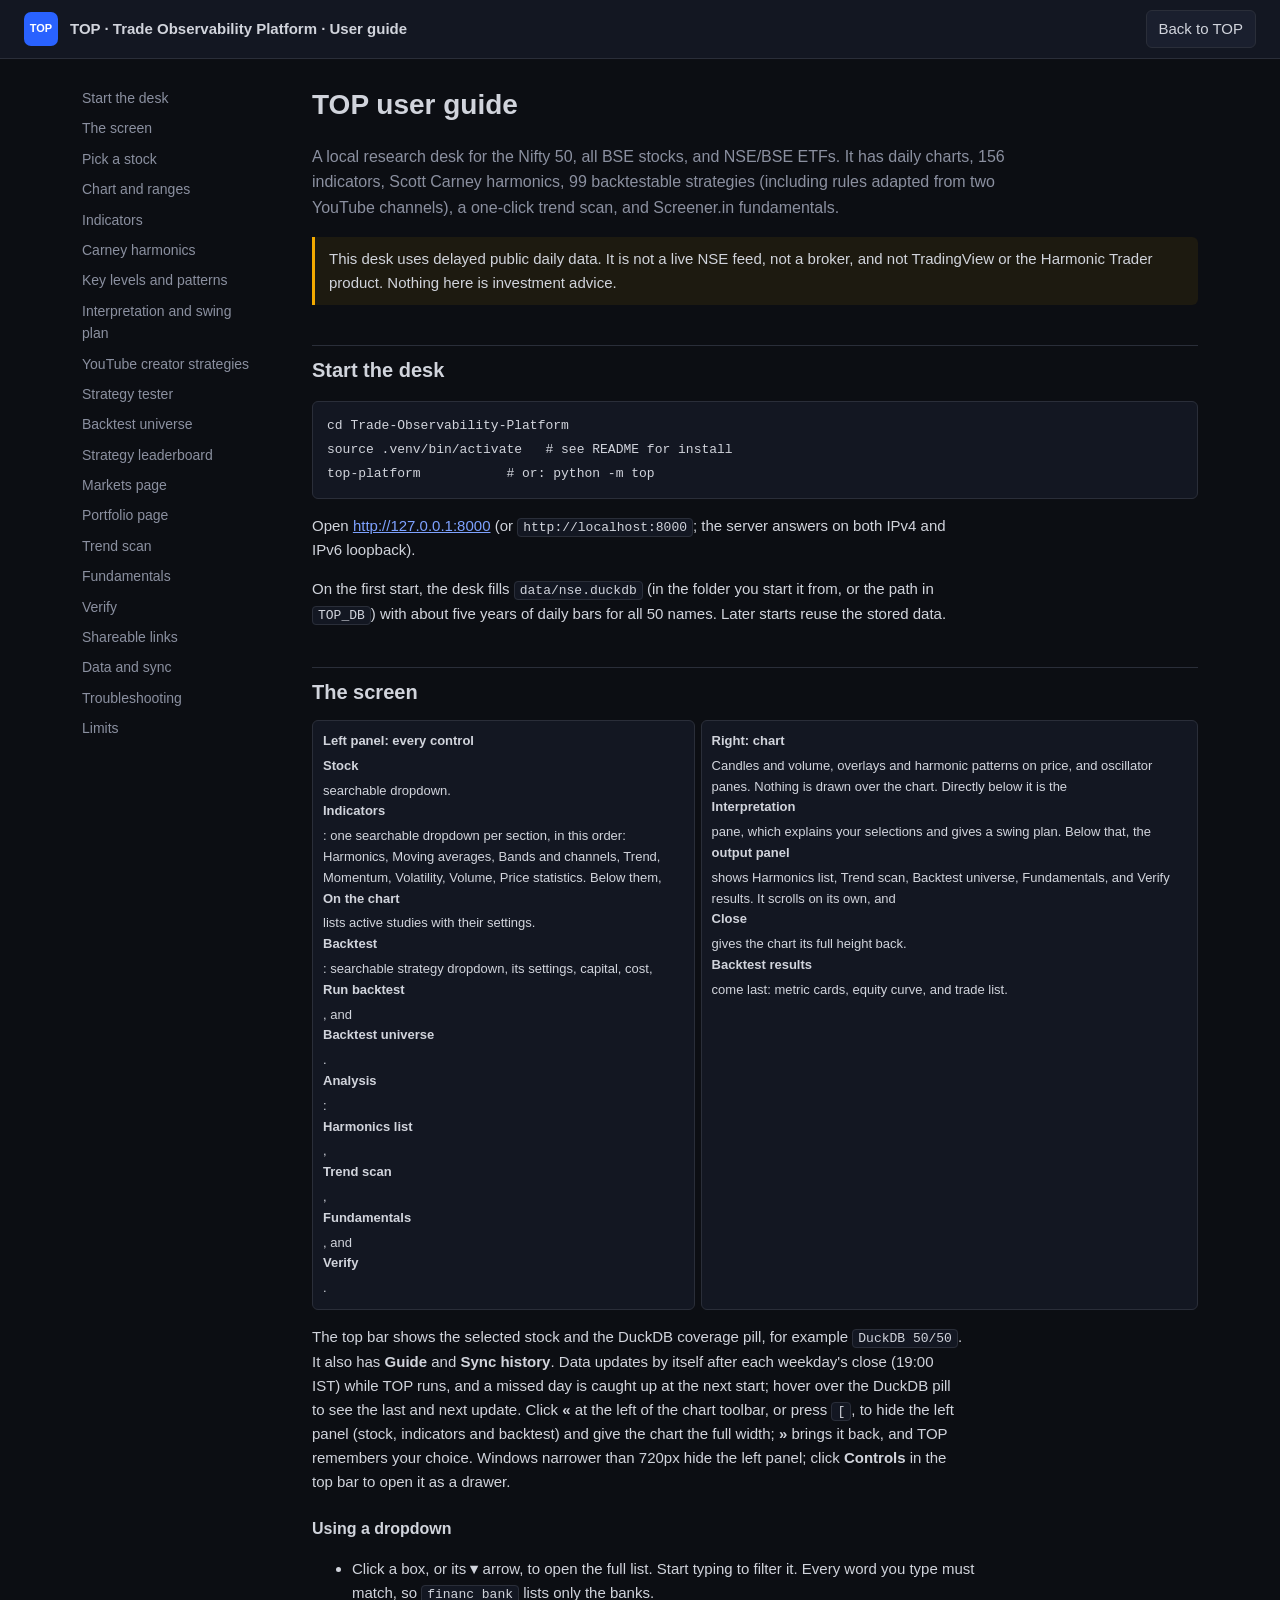
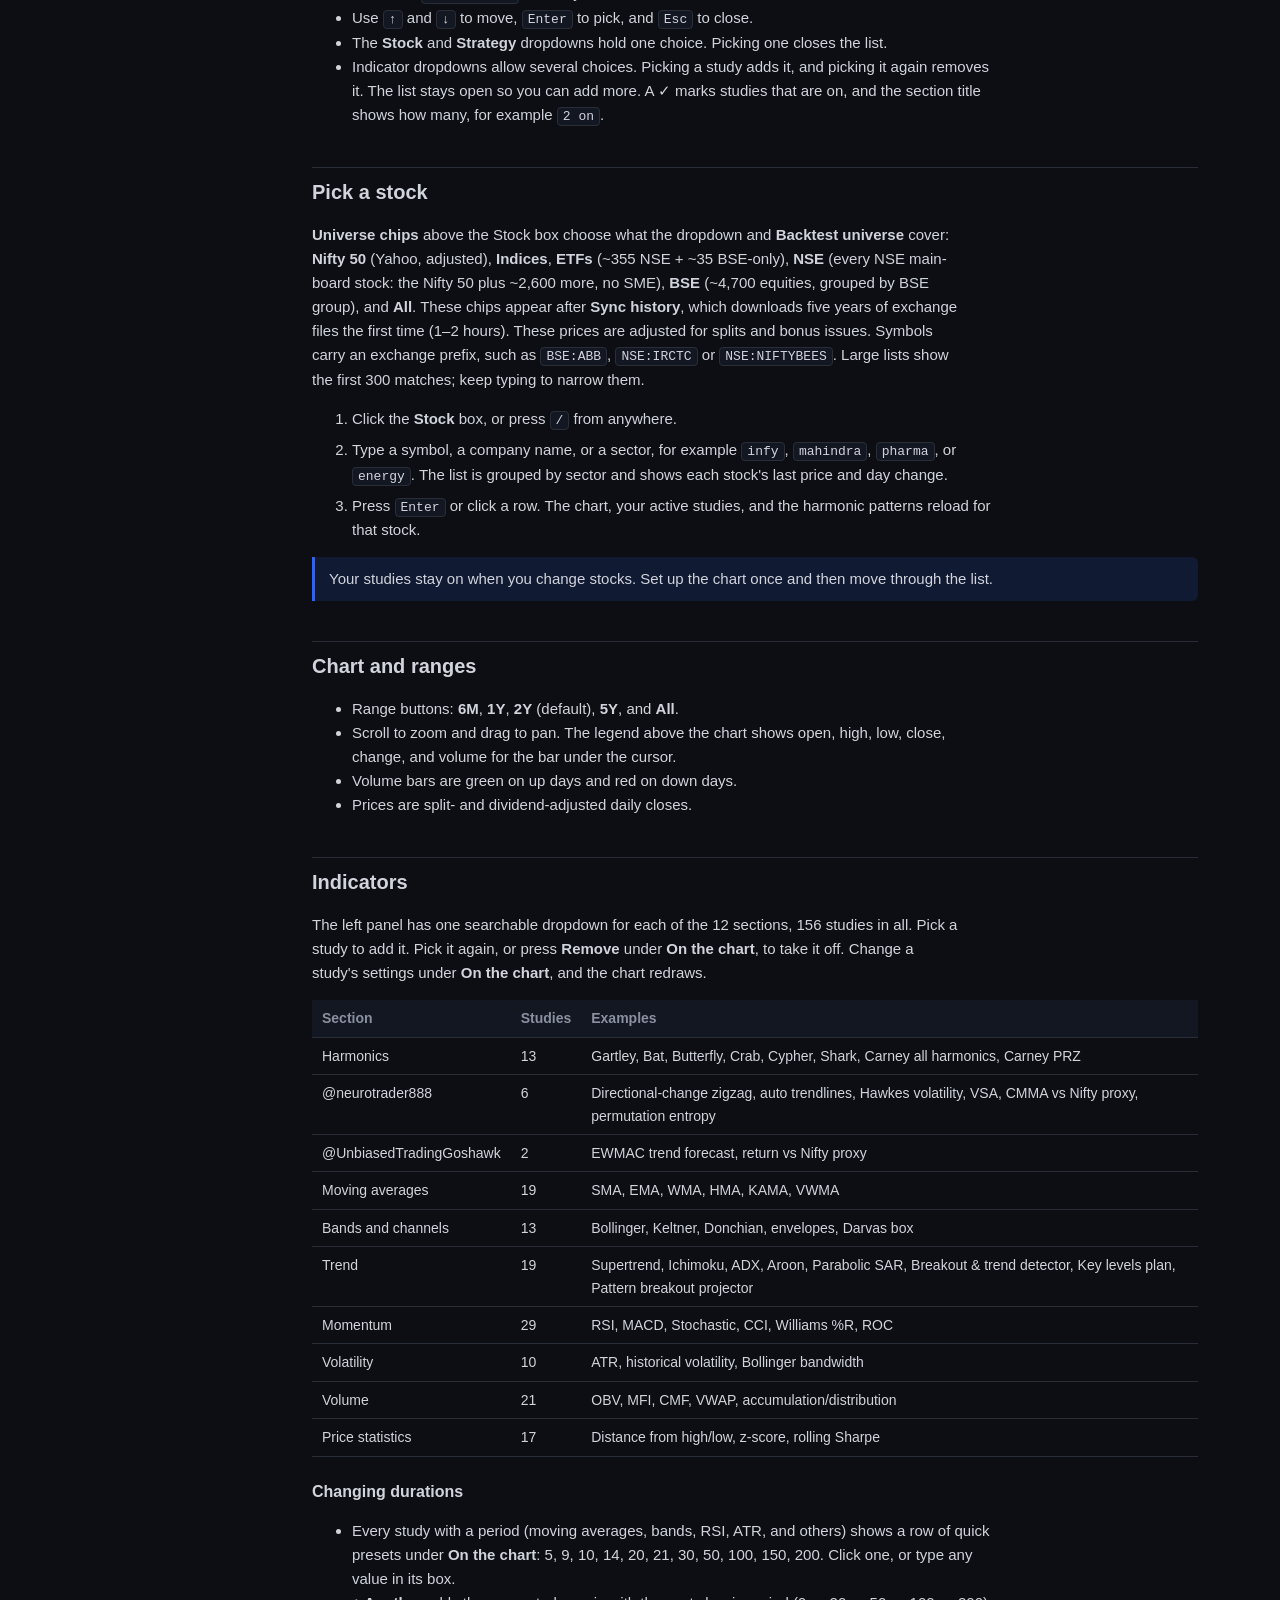
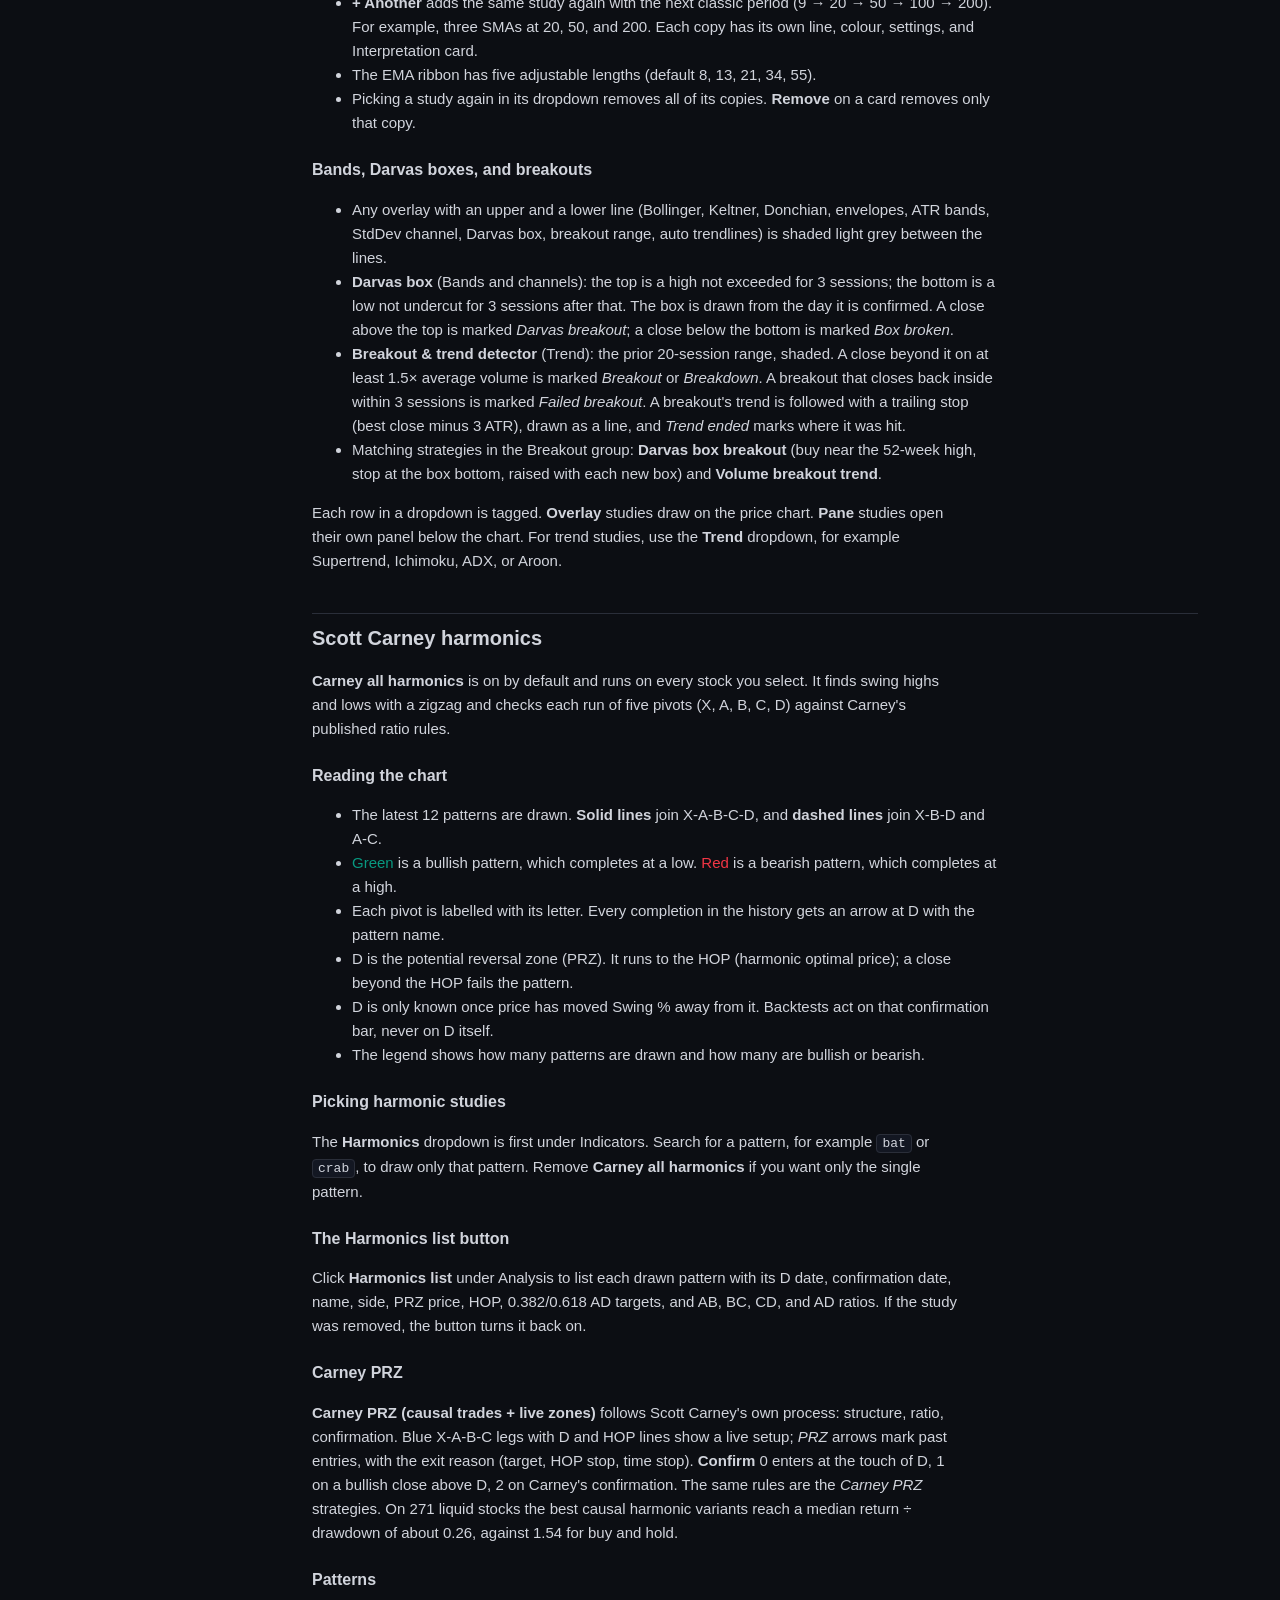
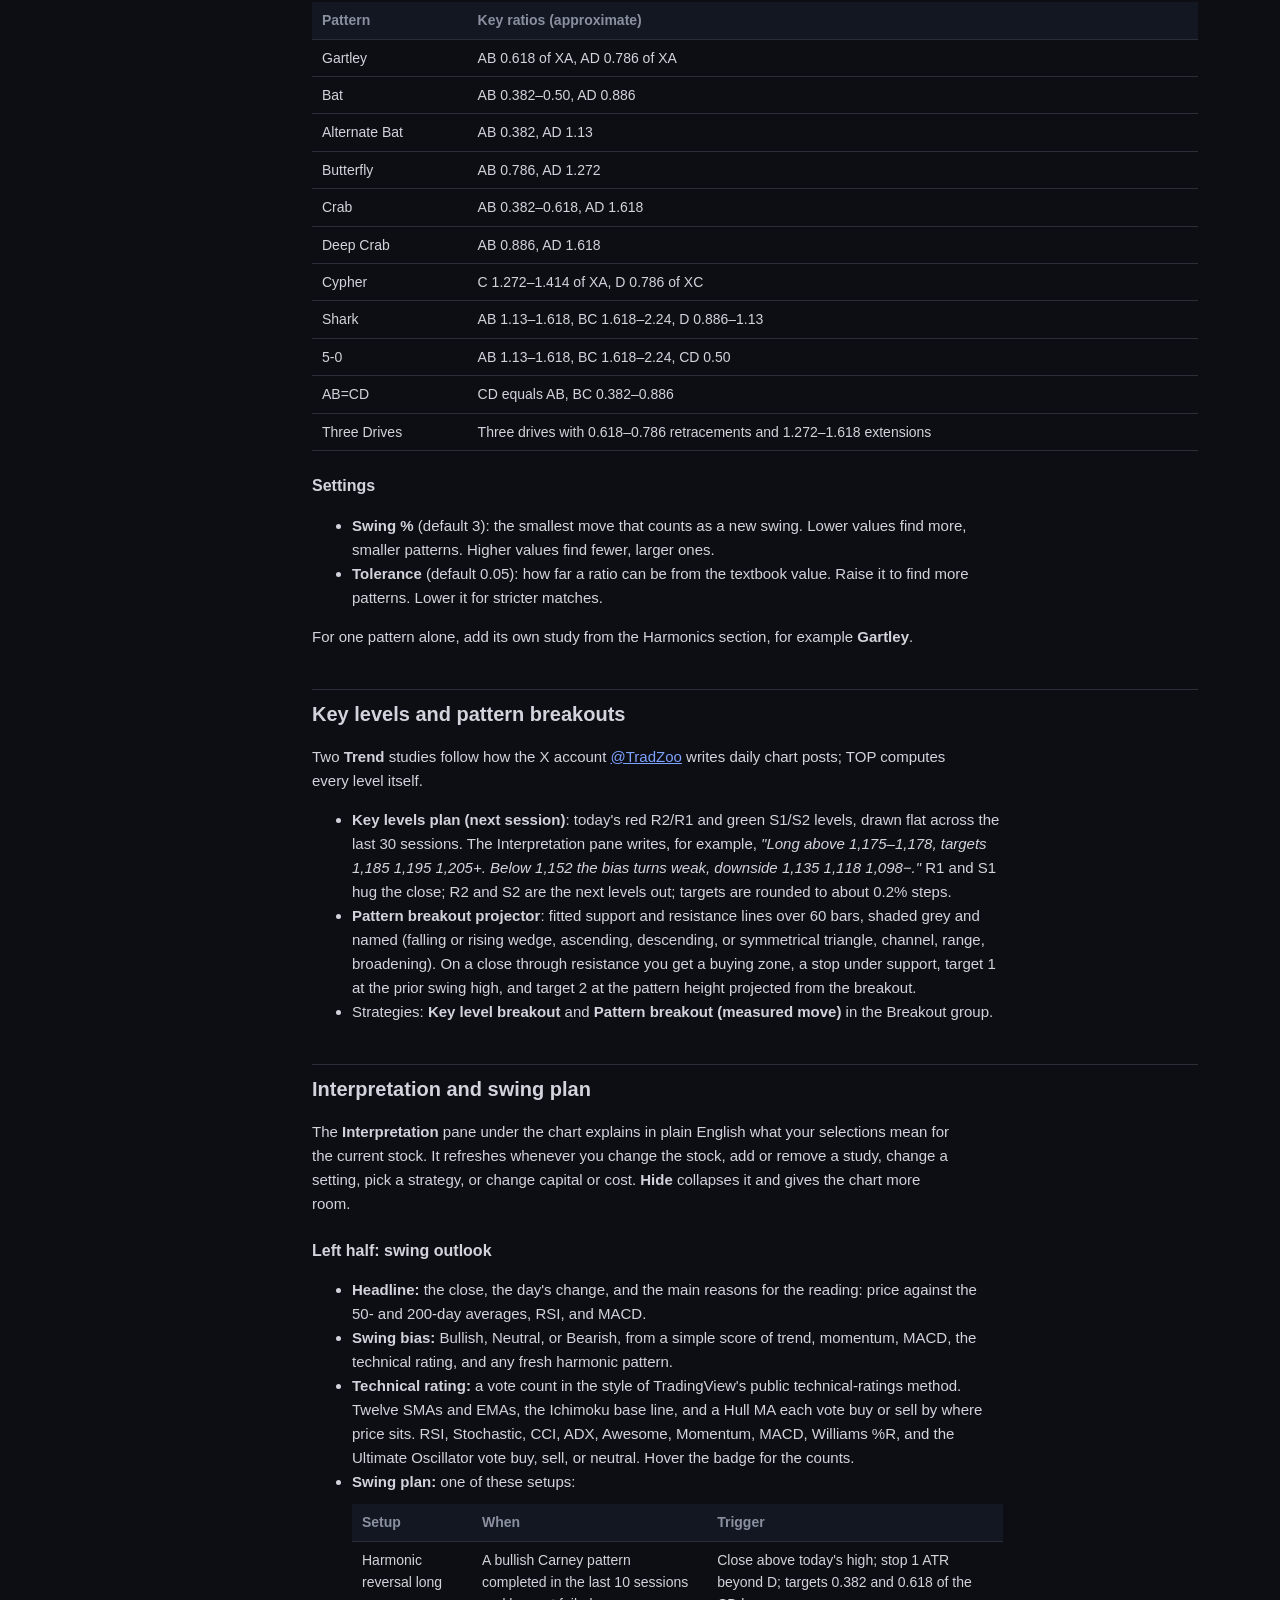
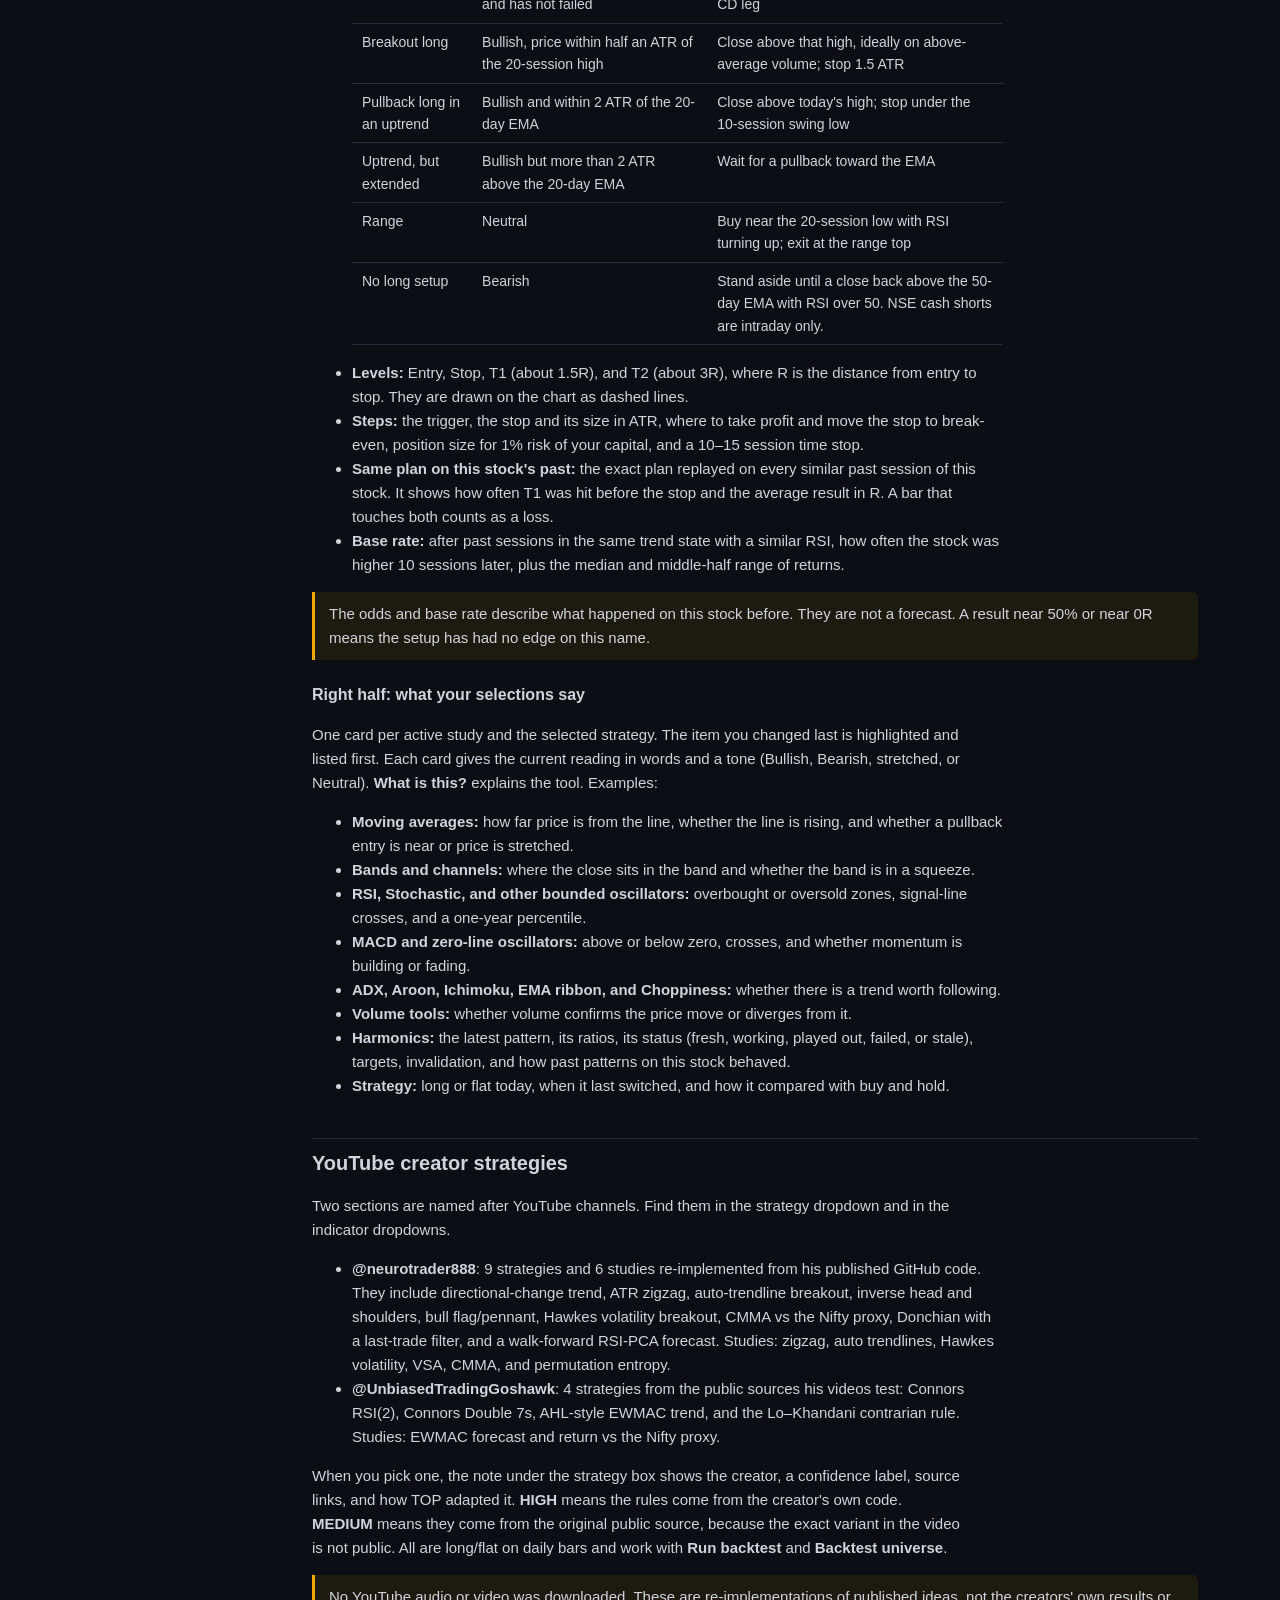
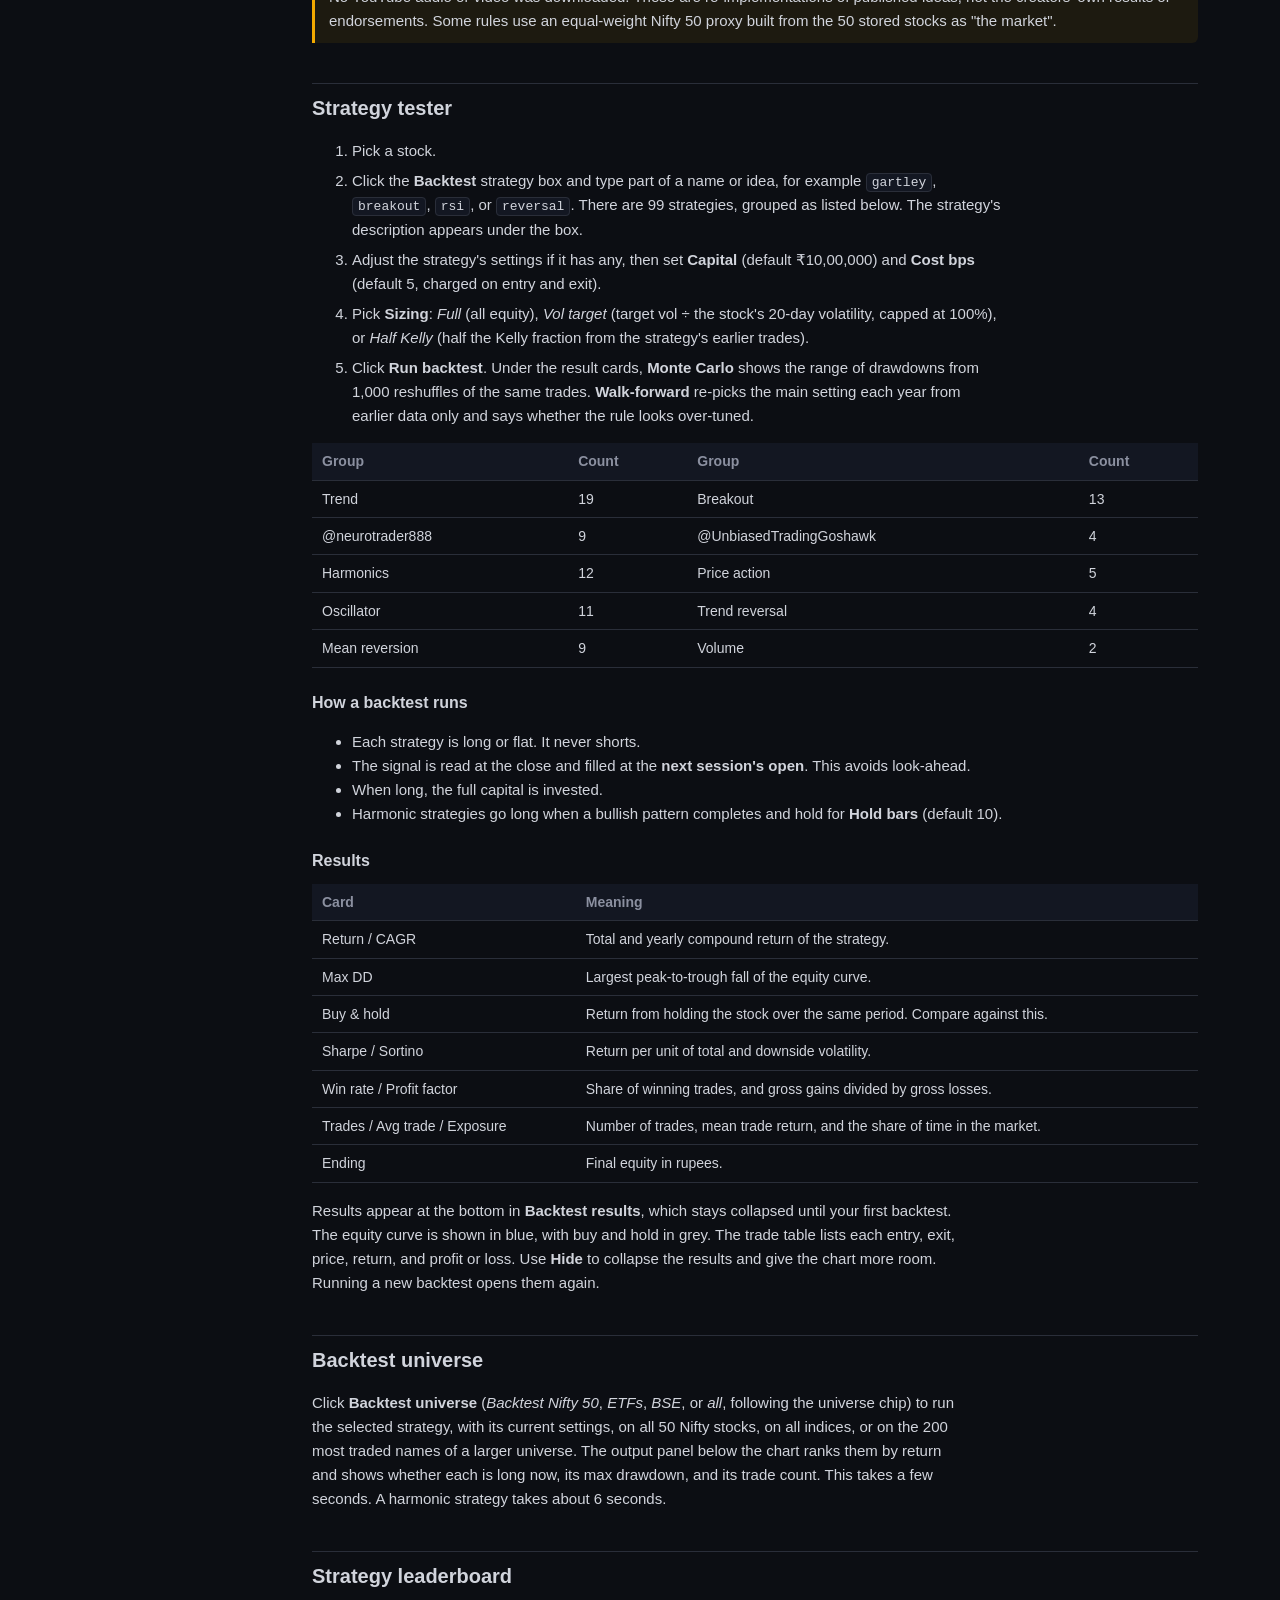
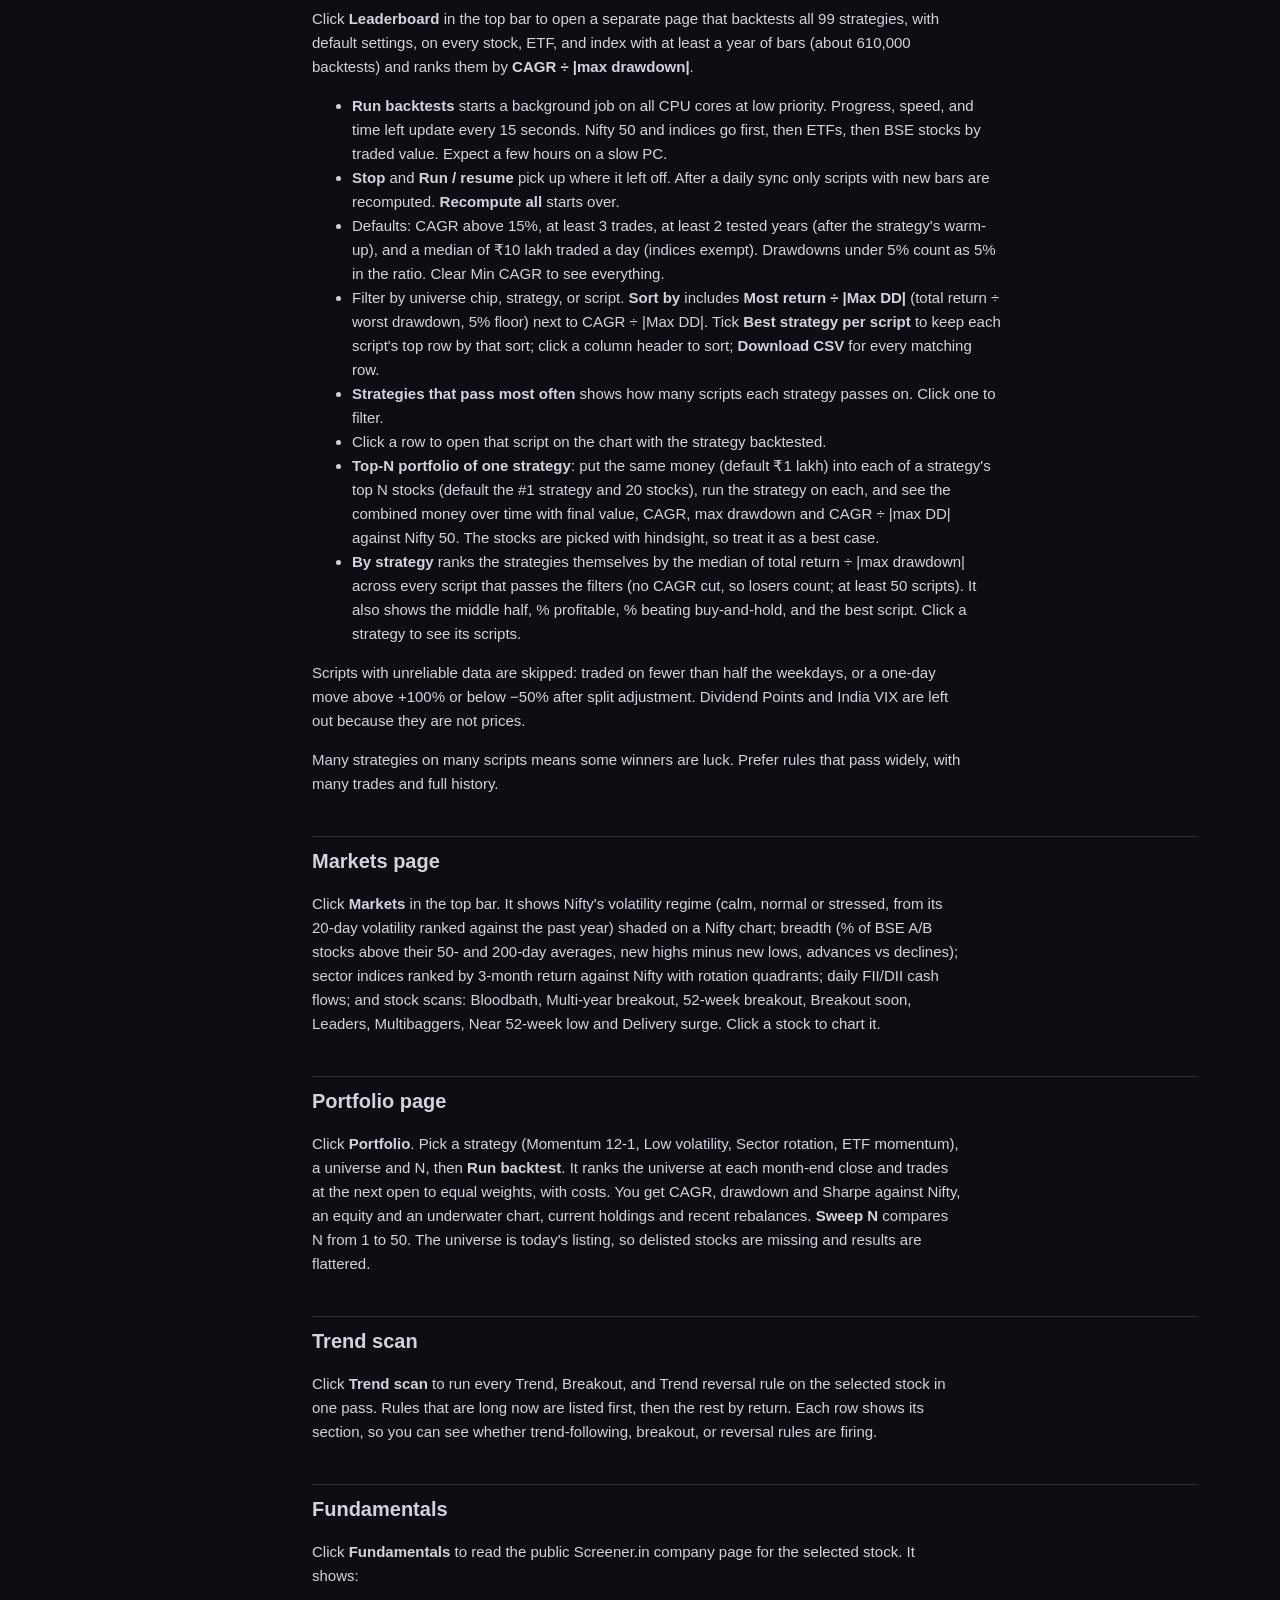
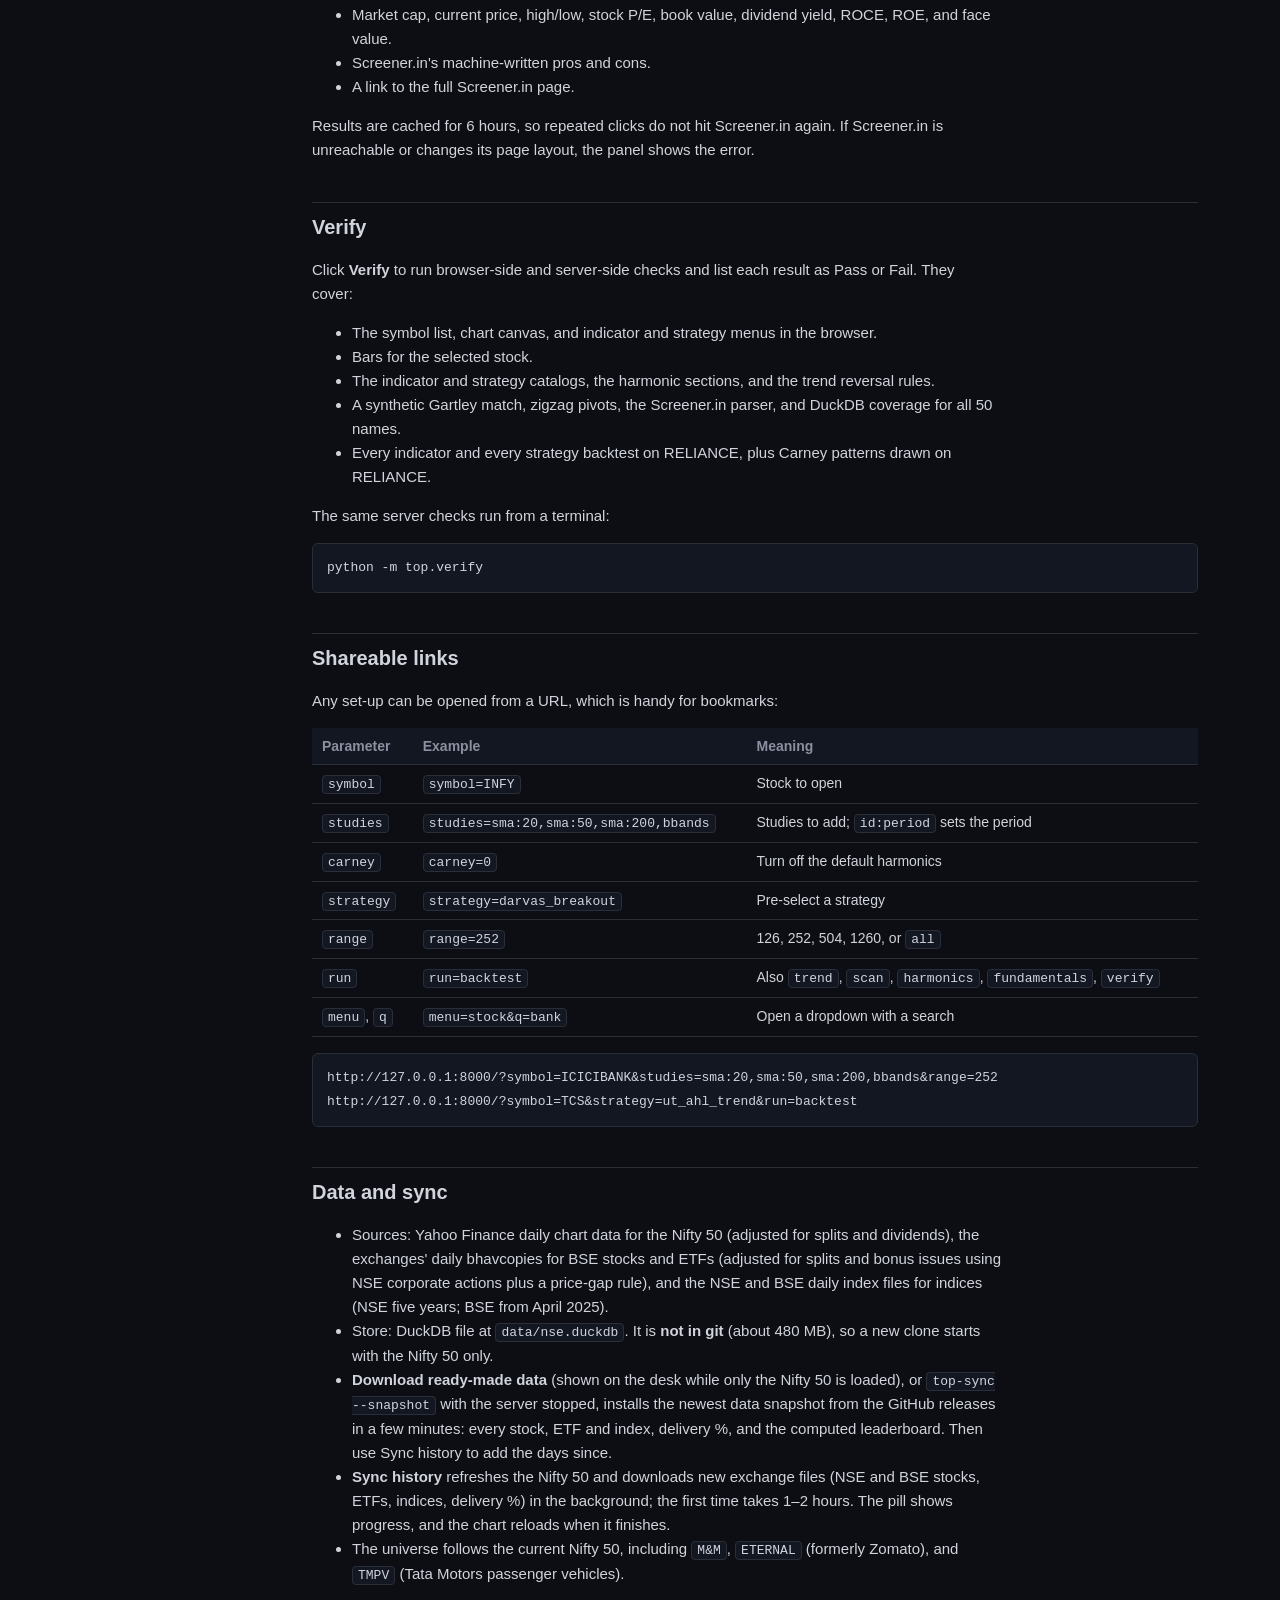
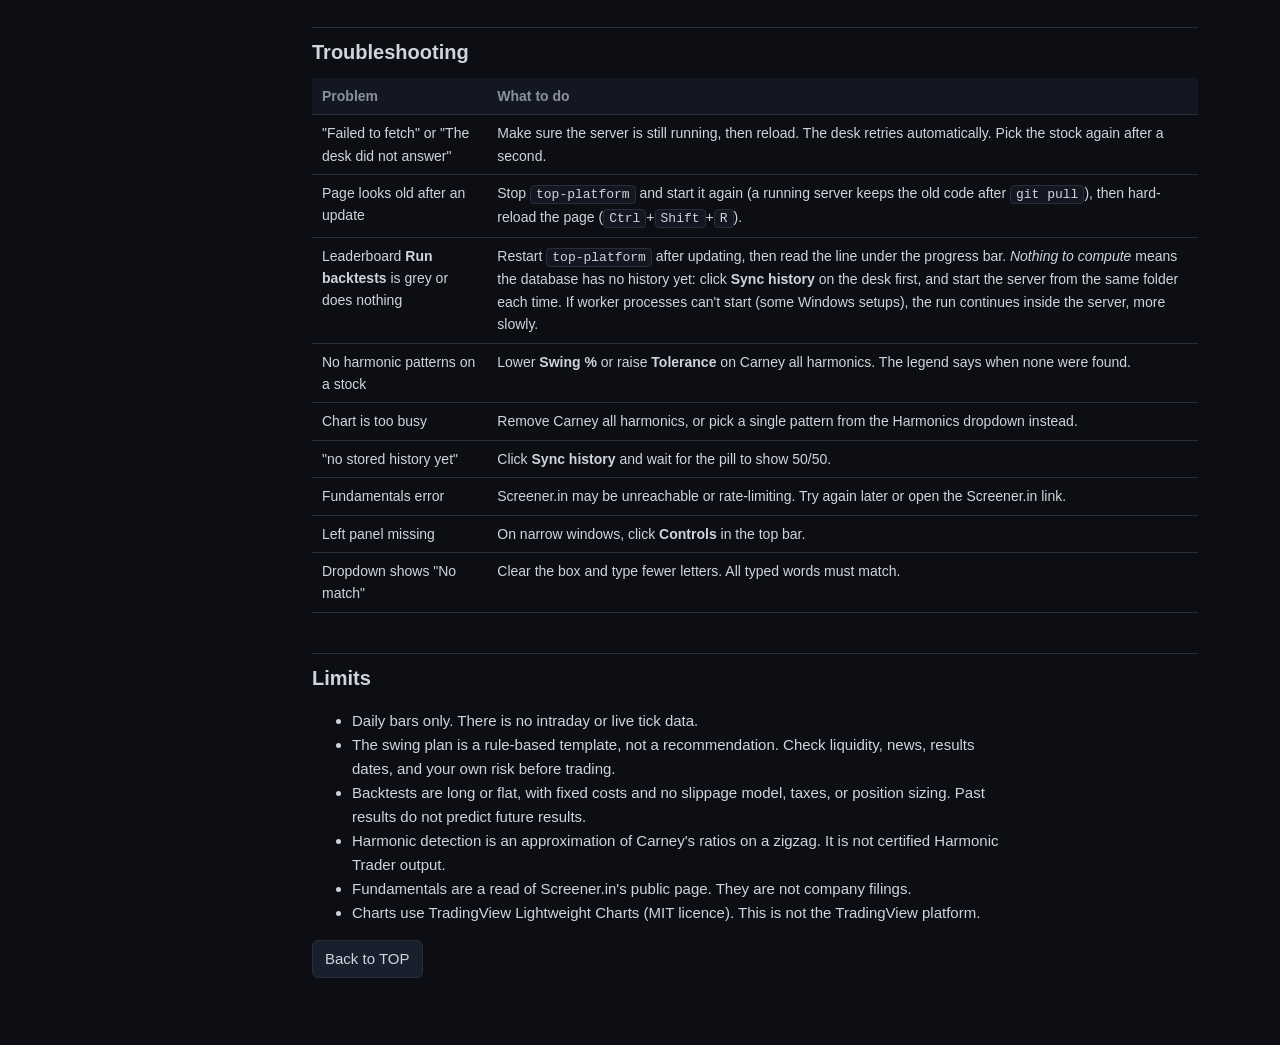
==== commit 5442a204: "TOP 0.11.1: hide the left panel on the chart page A « button at the left of the chart toolbar (or th" ====
--- a/top/web/guide.html
+++ b/top/web/guide.html
@@ -107,7 +107,7 @@
           <b>Analysis</b>: <b>Harmonics list</b>, <b>Trend scan</b>, <b>Fundamentals</b>, and <b>Verify</b>.</div>
         <div><b>Right: chart</b>Candles and volume, overlays and harmonic patterns on price, and oscillator panes. Nothing is drawn over the chart. Directly below it is the <b>Interpretation</b> pane, which explains your selections and gives a swing plan. Below that, the <b>output panel</b> shows Harmonics list, Trend scan, Backtest universe, Fundamentals, and Verify results. It scrolls on its own, and <b>Close</b> gives the chart its full height back. <b>Backtest results</b> come last: metric cards, equity curve, and trade list.</div>
       </div>
-      <p>The top bar shows the selected stock and the DuckDB coverage pill, for example <code>DuckDB 50/50</code>. It also has <b>Guide</b> and <b>Sync history</b>. Data updates by itself after each weekday's close (19:00 IST) while TOP runs, and a missed day is caught up at the next start; hover over the DuckDB pill to see the last and next update. Windows narrower than 1000px hide the left panel. Click <b>Controls</b> in the top bar to open it as a drawer.</p>
+      <p>The top bar shows the selected stock and the DuckDB coverage pill, for example <code>DuckDB 50/50</code>. It also has <b>Guide</b> and <b>Sync history</b>. Data updates by itself after each weekday's close (19:00 IST) while TOP runs, and a missed day is caught up at the next start; hover over the DuckDB pill to see the last and next update. Click <b>«</b> at the left of the chart toolbar, or press <kbd>[</kbd>, to hide the left panel (stock, indicators and backtest) and give the chart the full width; <b>»</b> brings it back, and TOP remembers your choice. Windows narrower than 720px hide the left panel; click <b>Controls</b> in the top bar to open it as a drawer.</p>
       <h3>Using a dropdown</h3>
       <ul>
         <li>Click a box, or its <b>▾</b> arrow, to open the full list. Start typing to filter it. Every word you type must match, so <code>financ bank</code> lists only the banks.</li>
